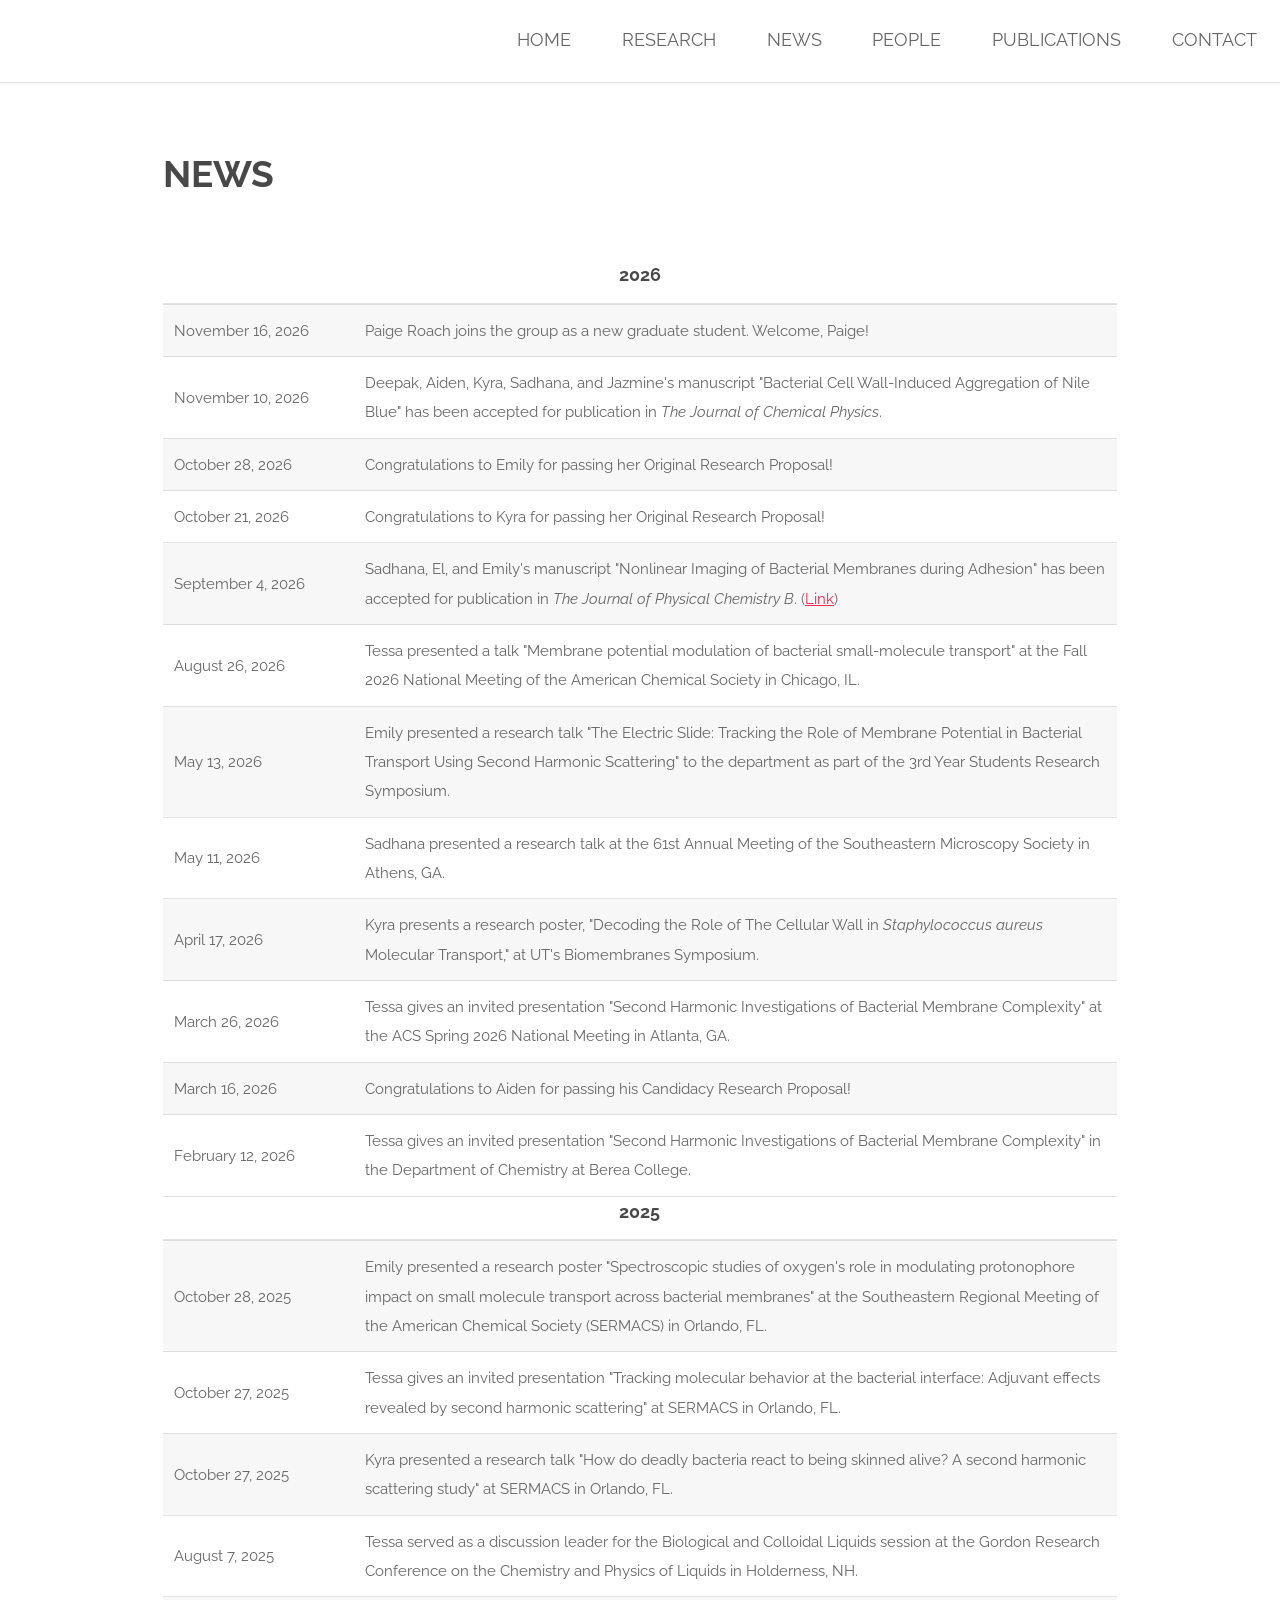
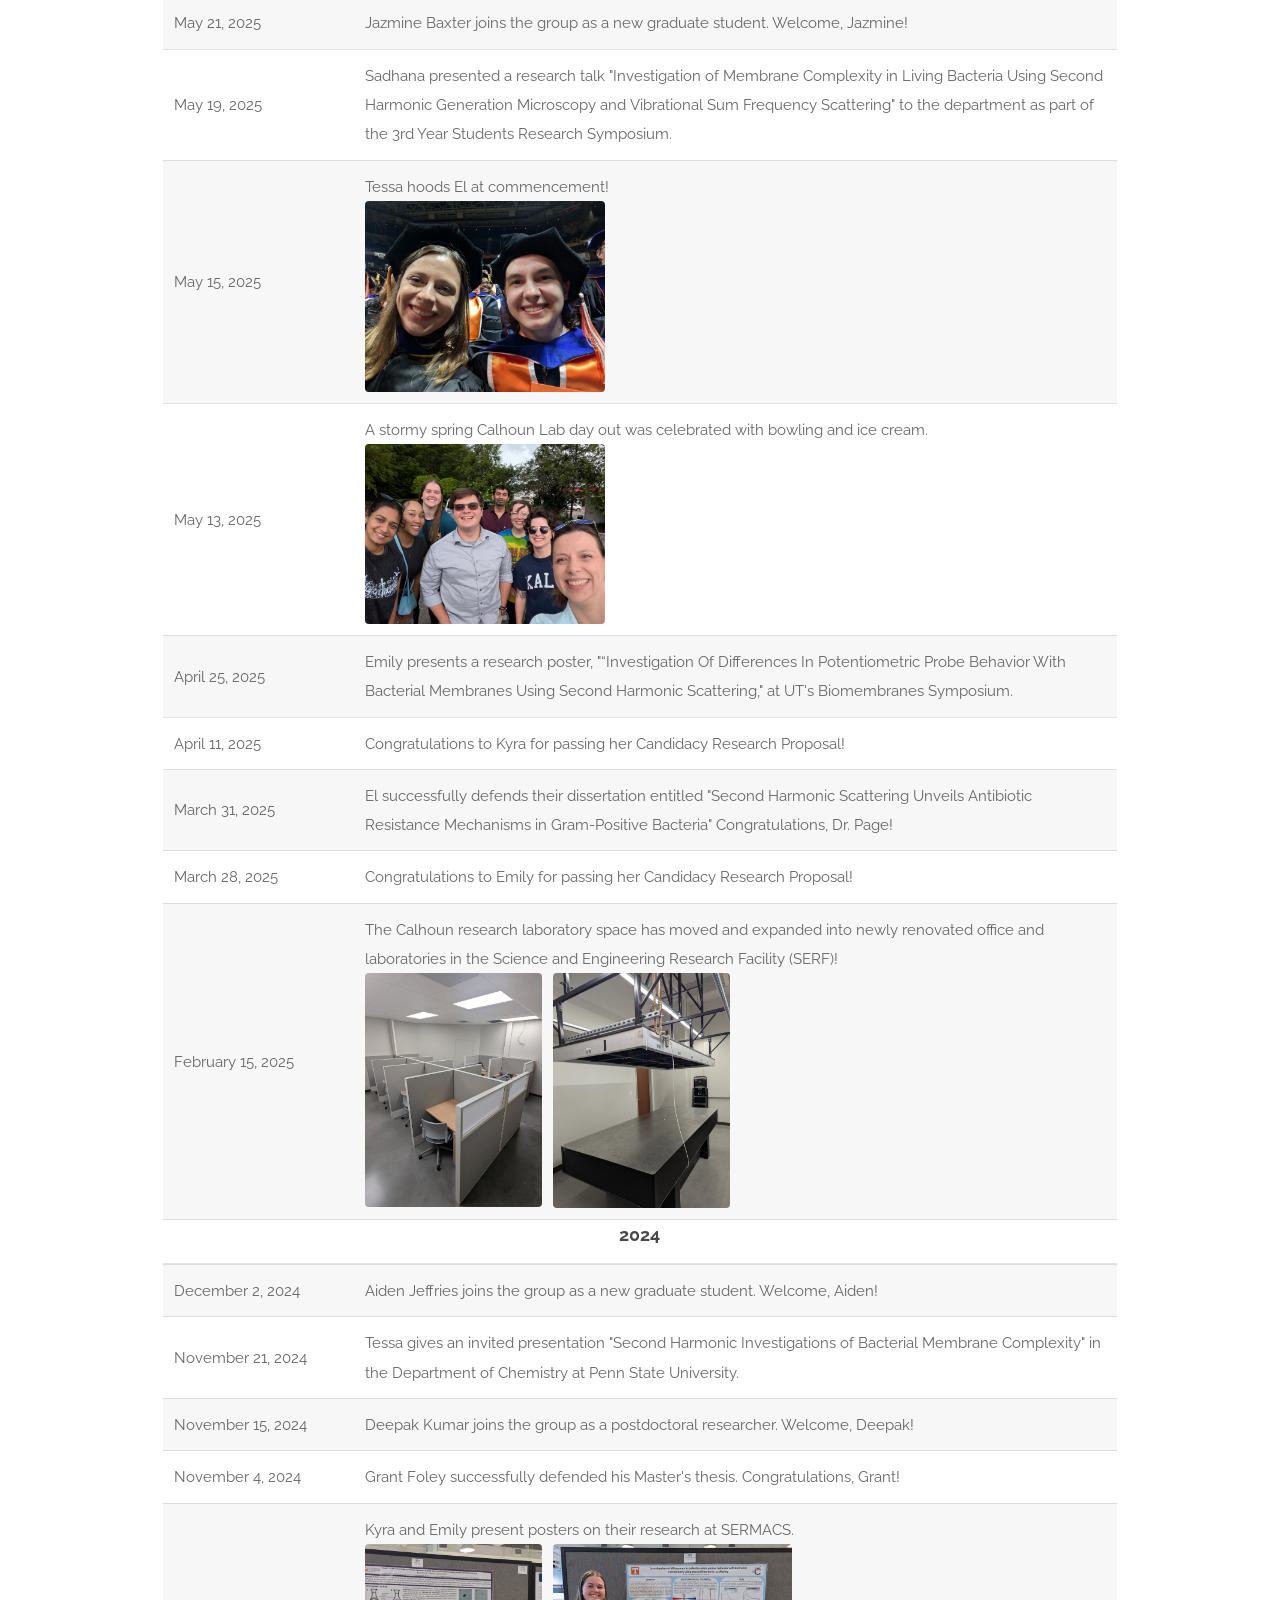
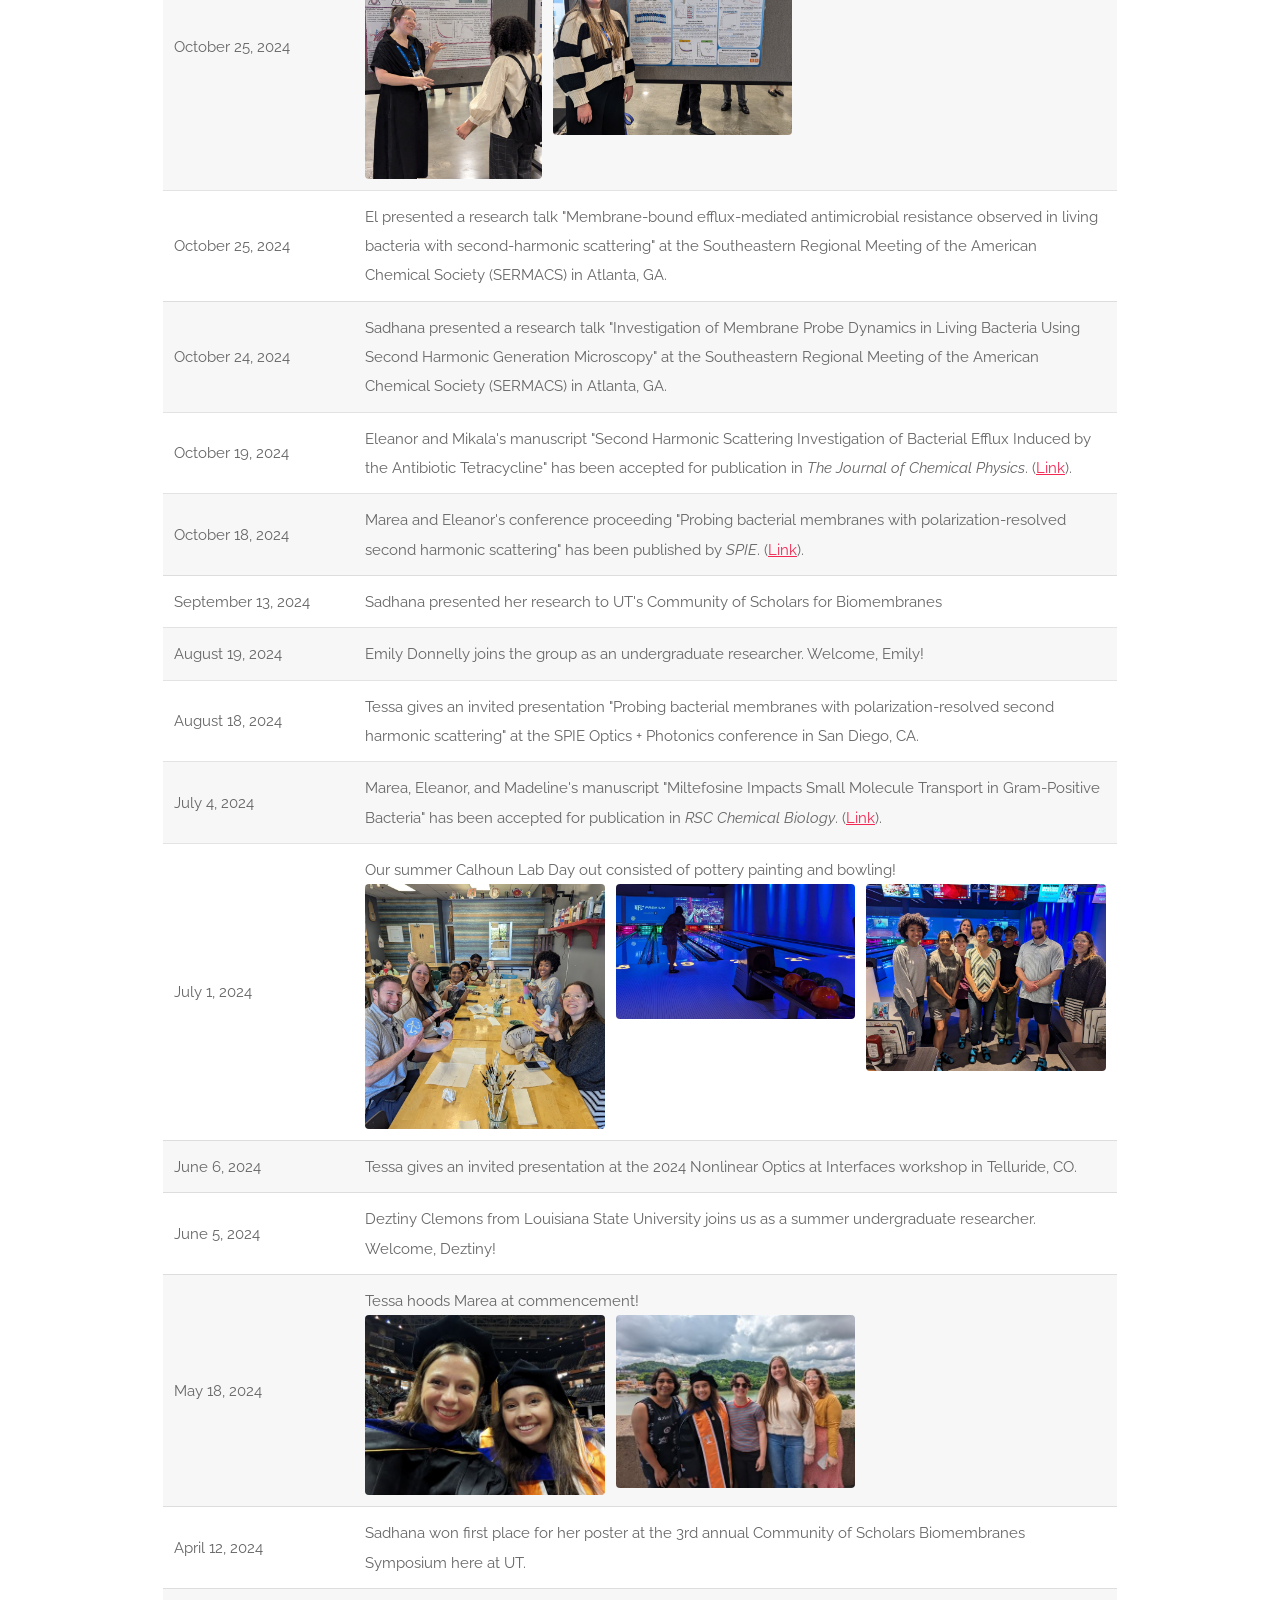
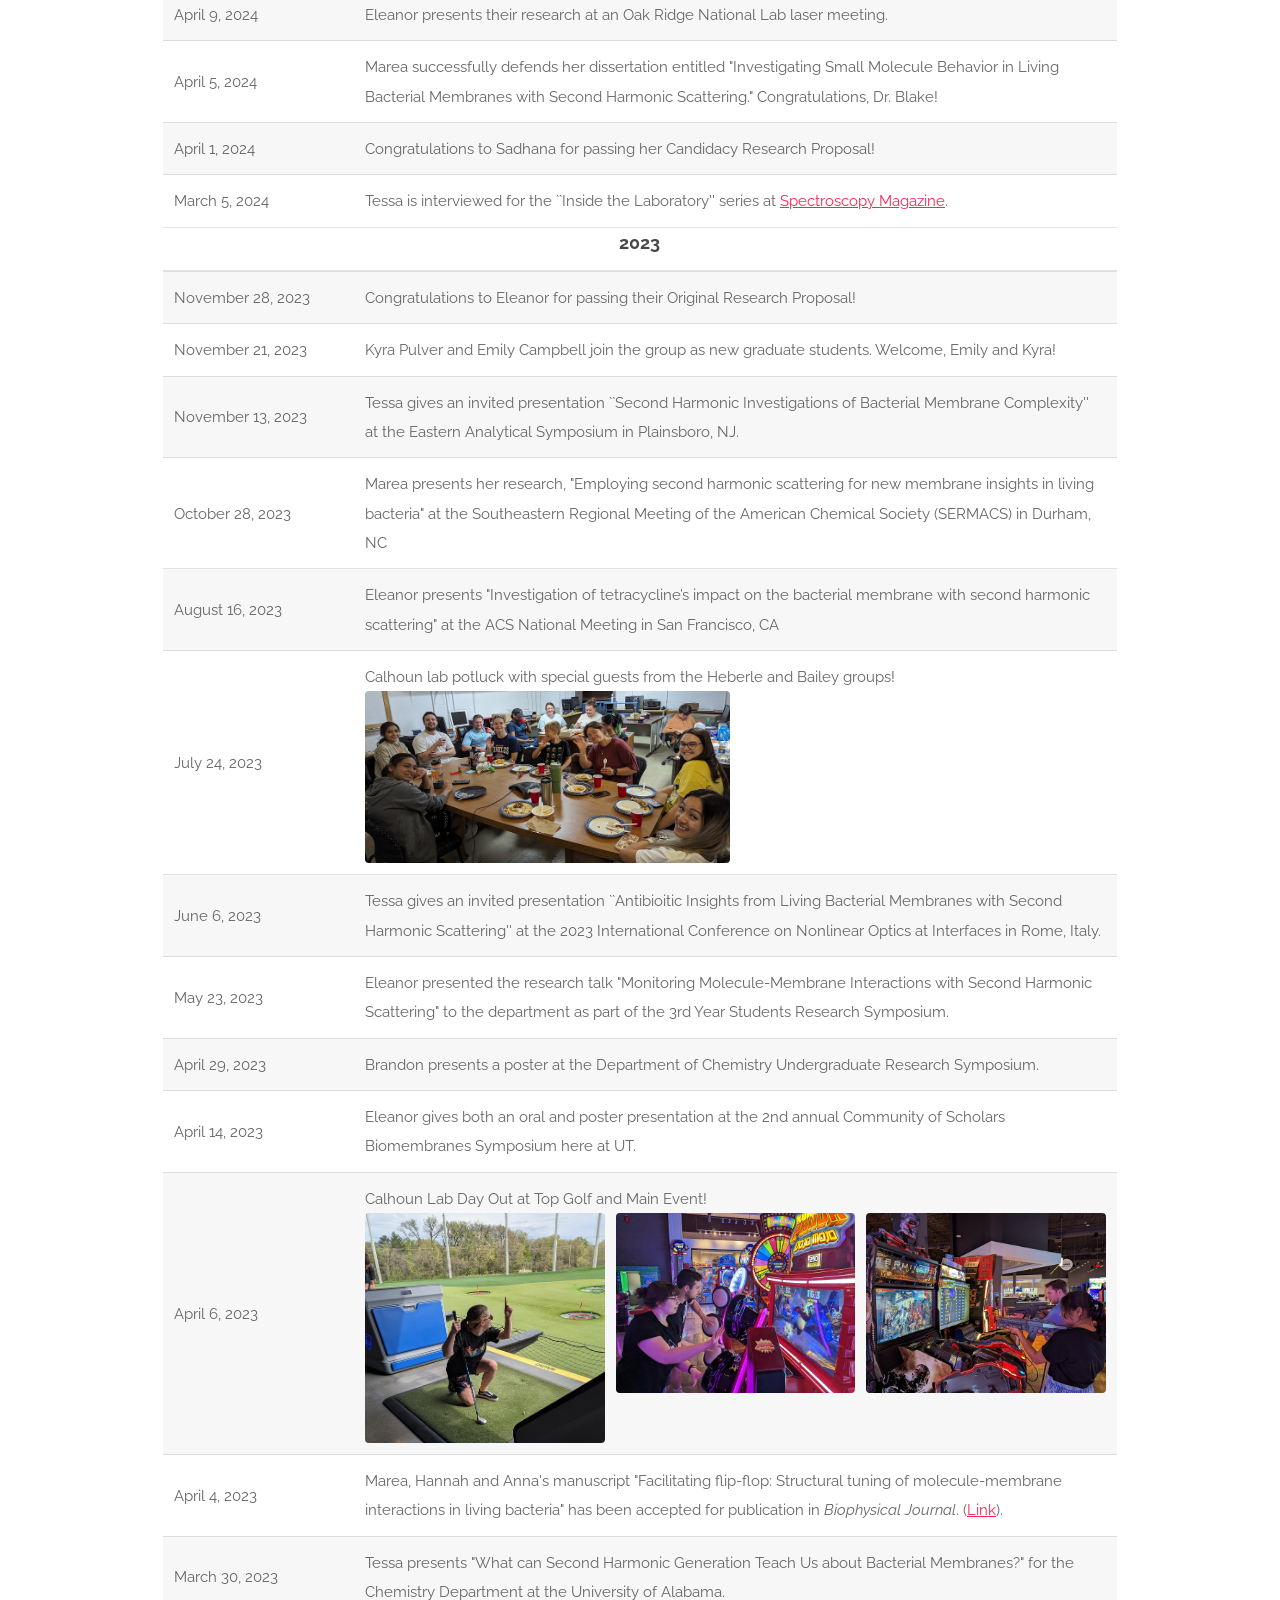
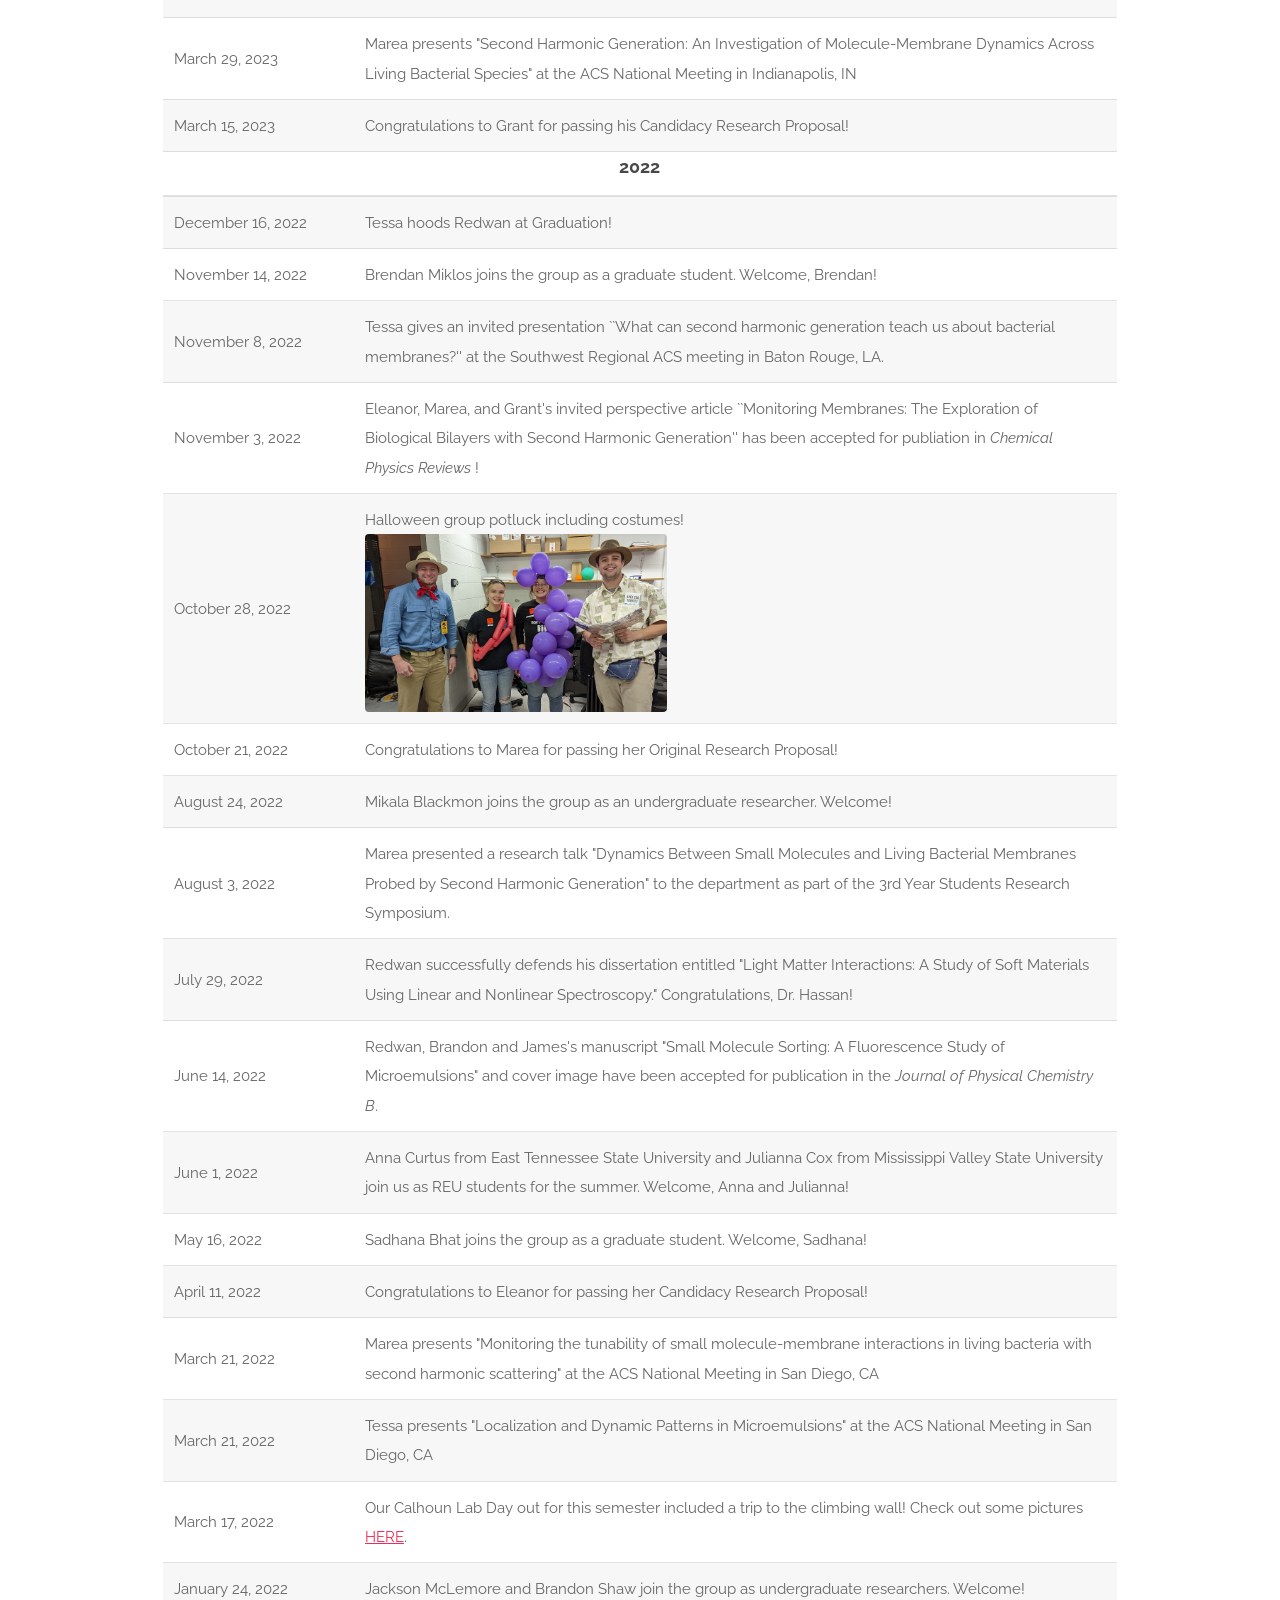
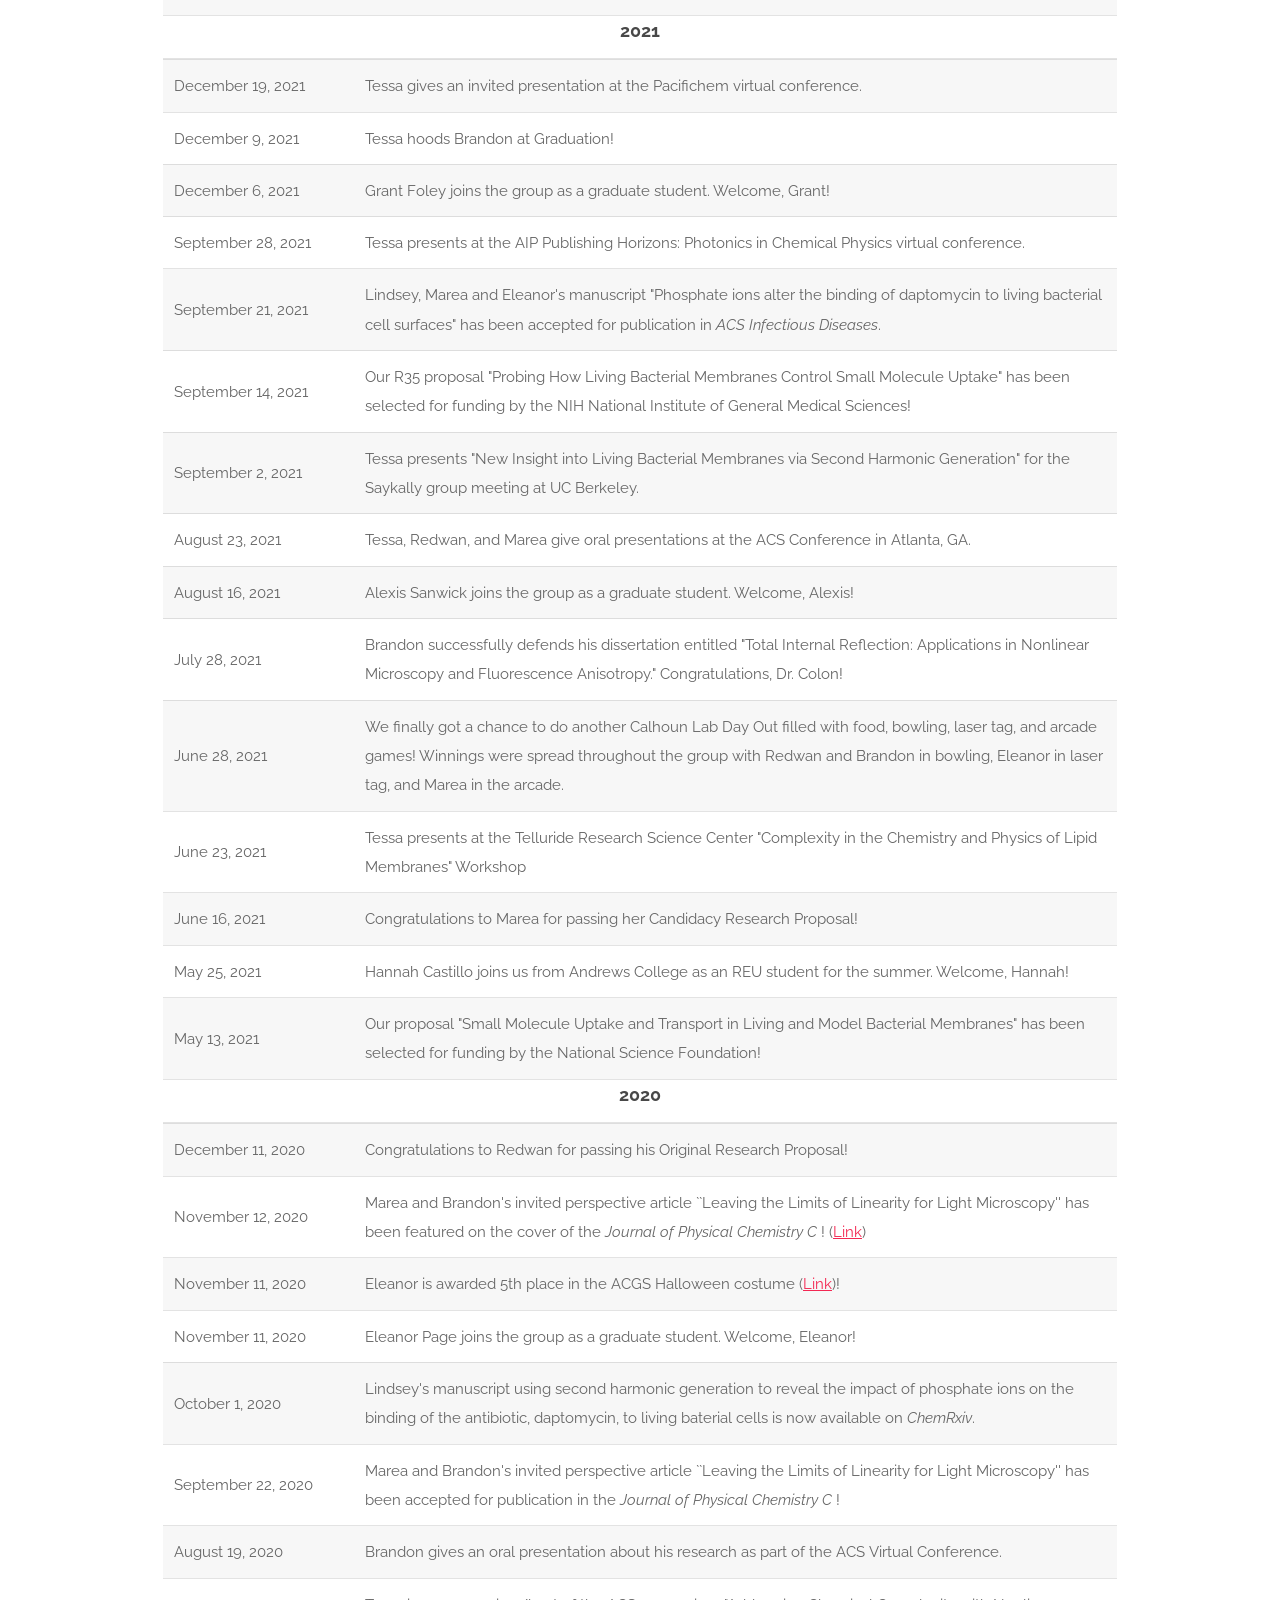
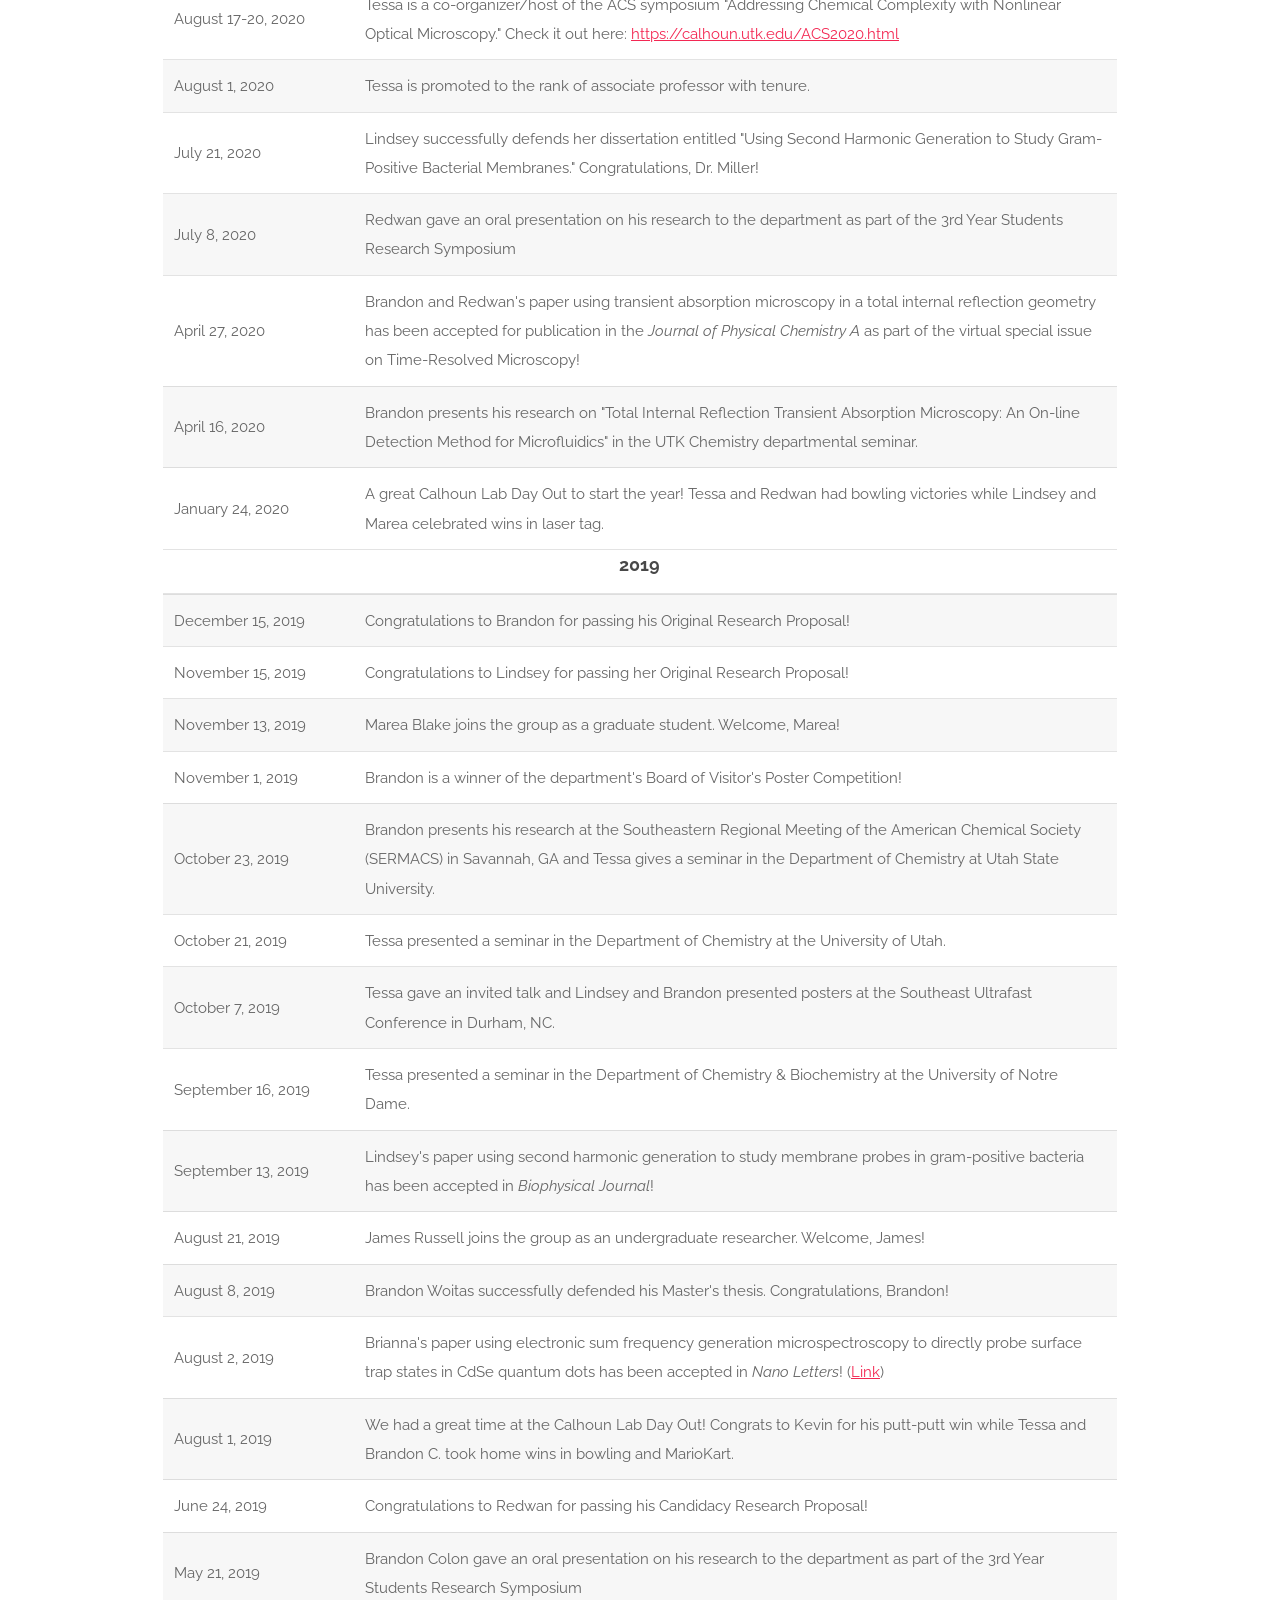
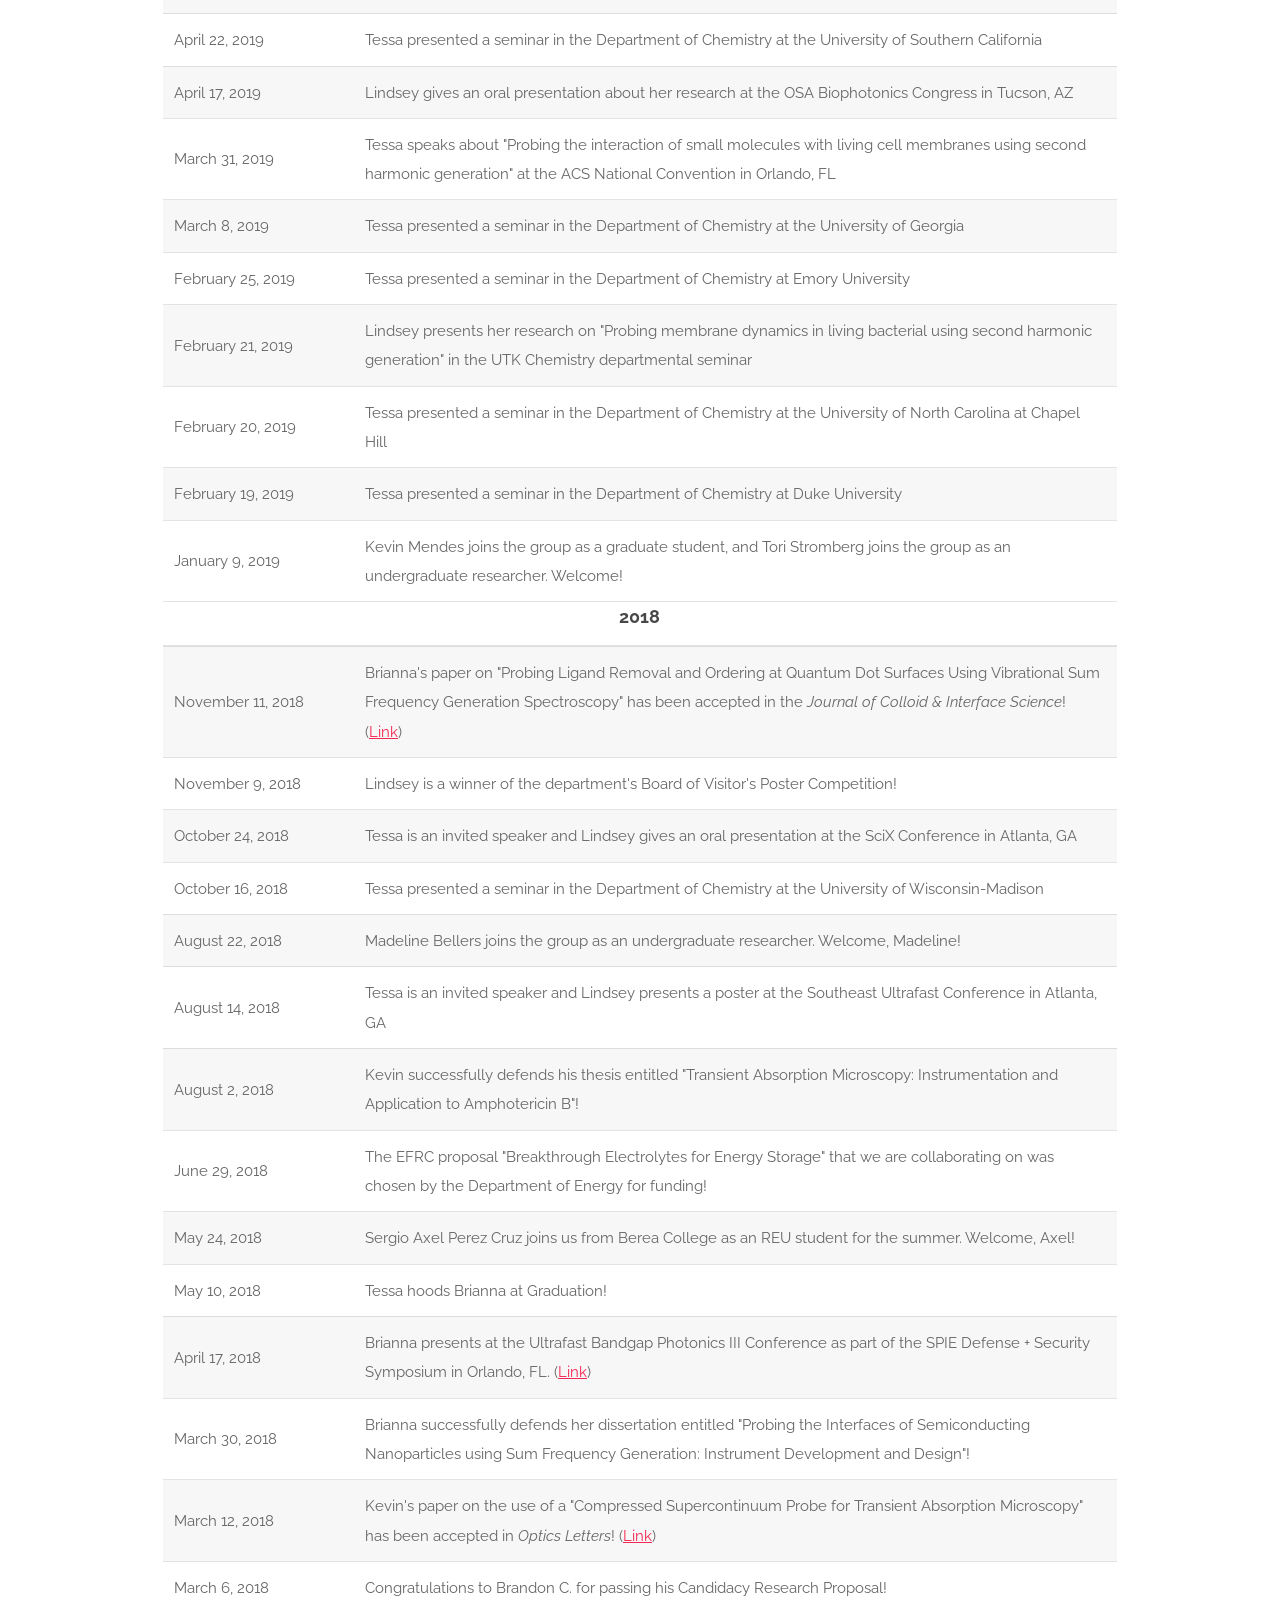
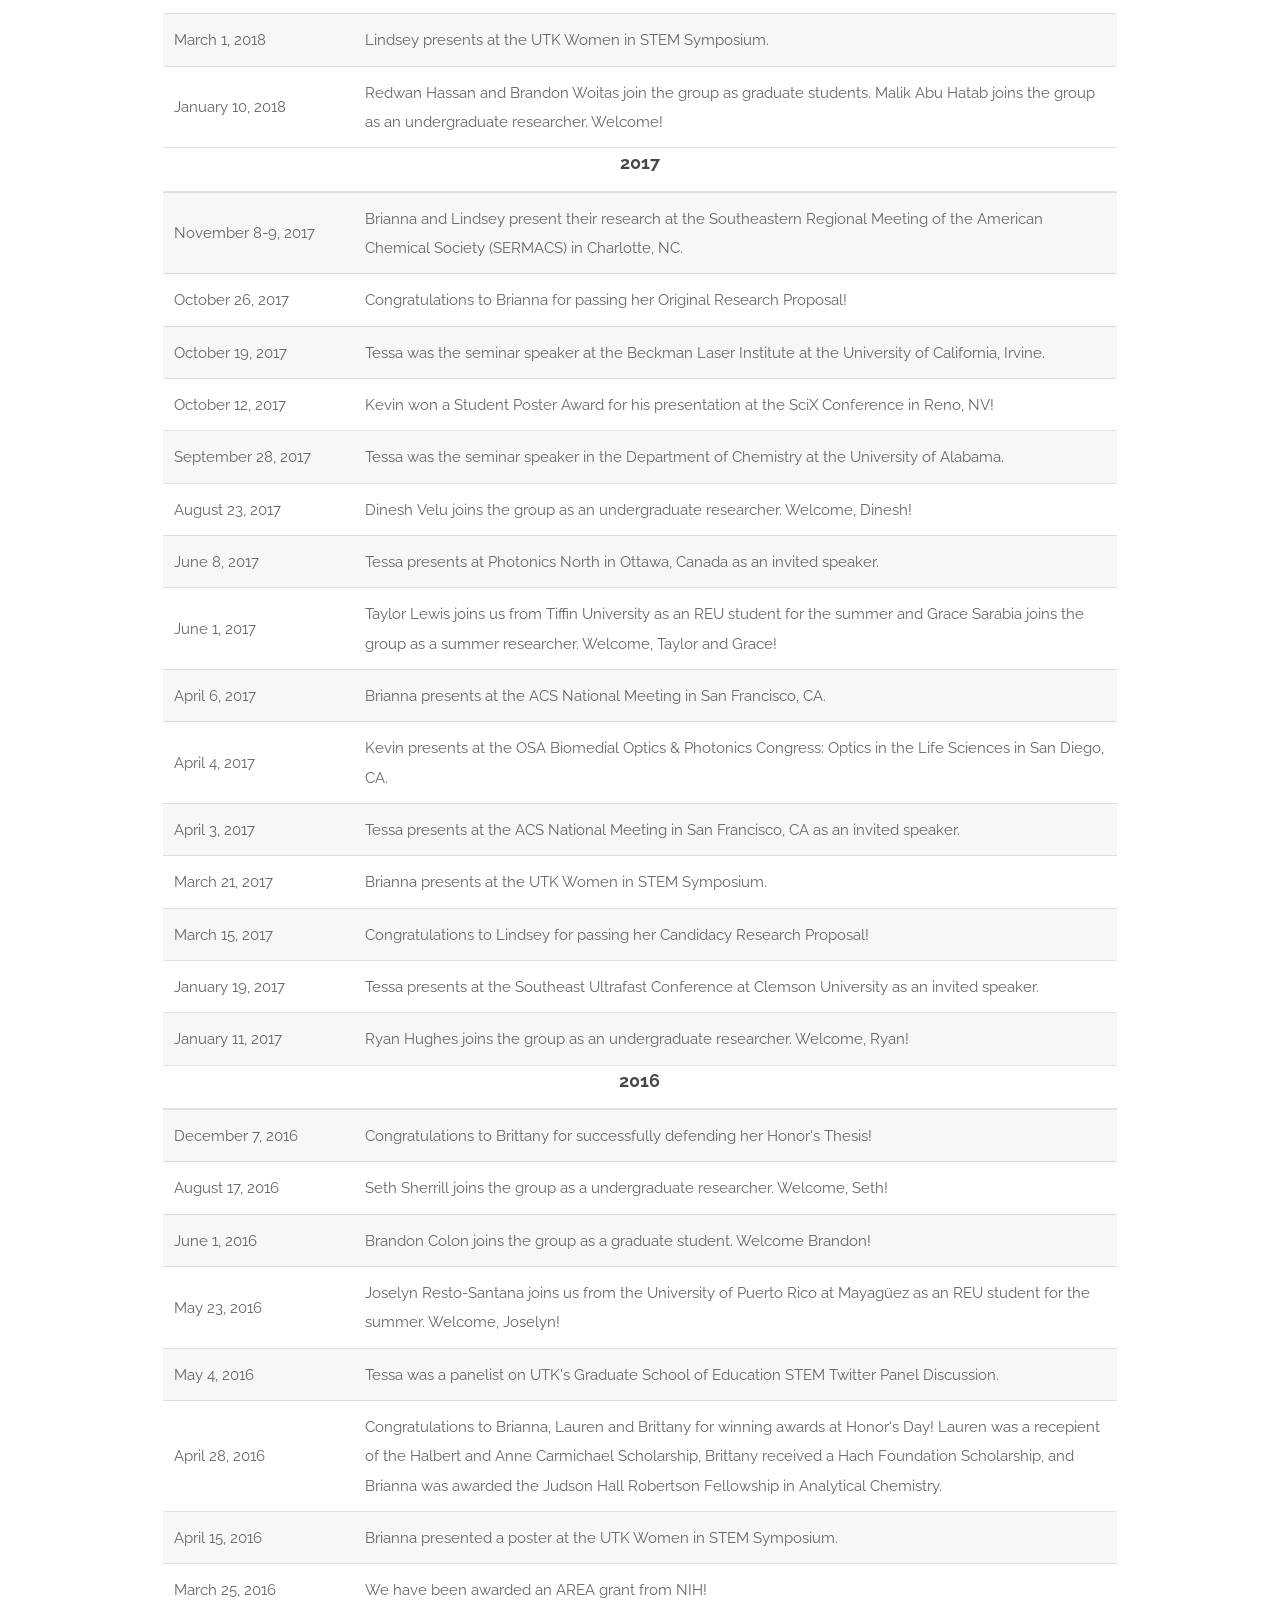
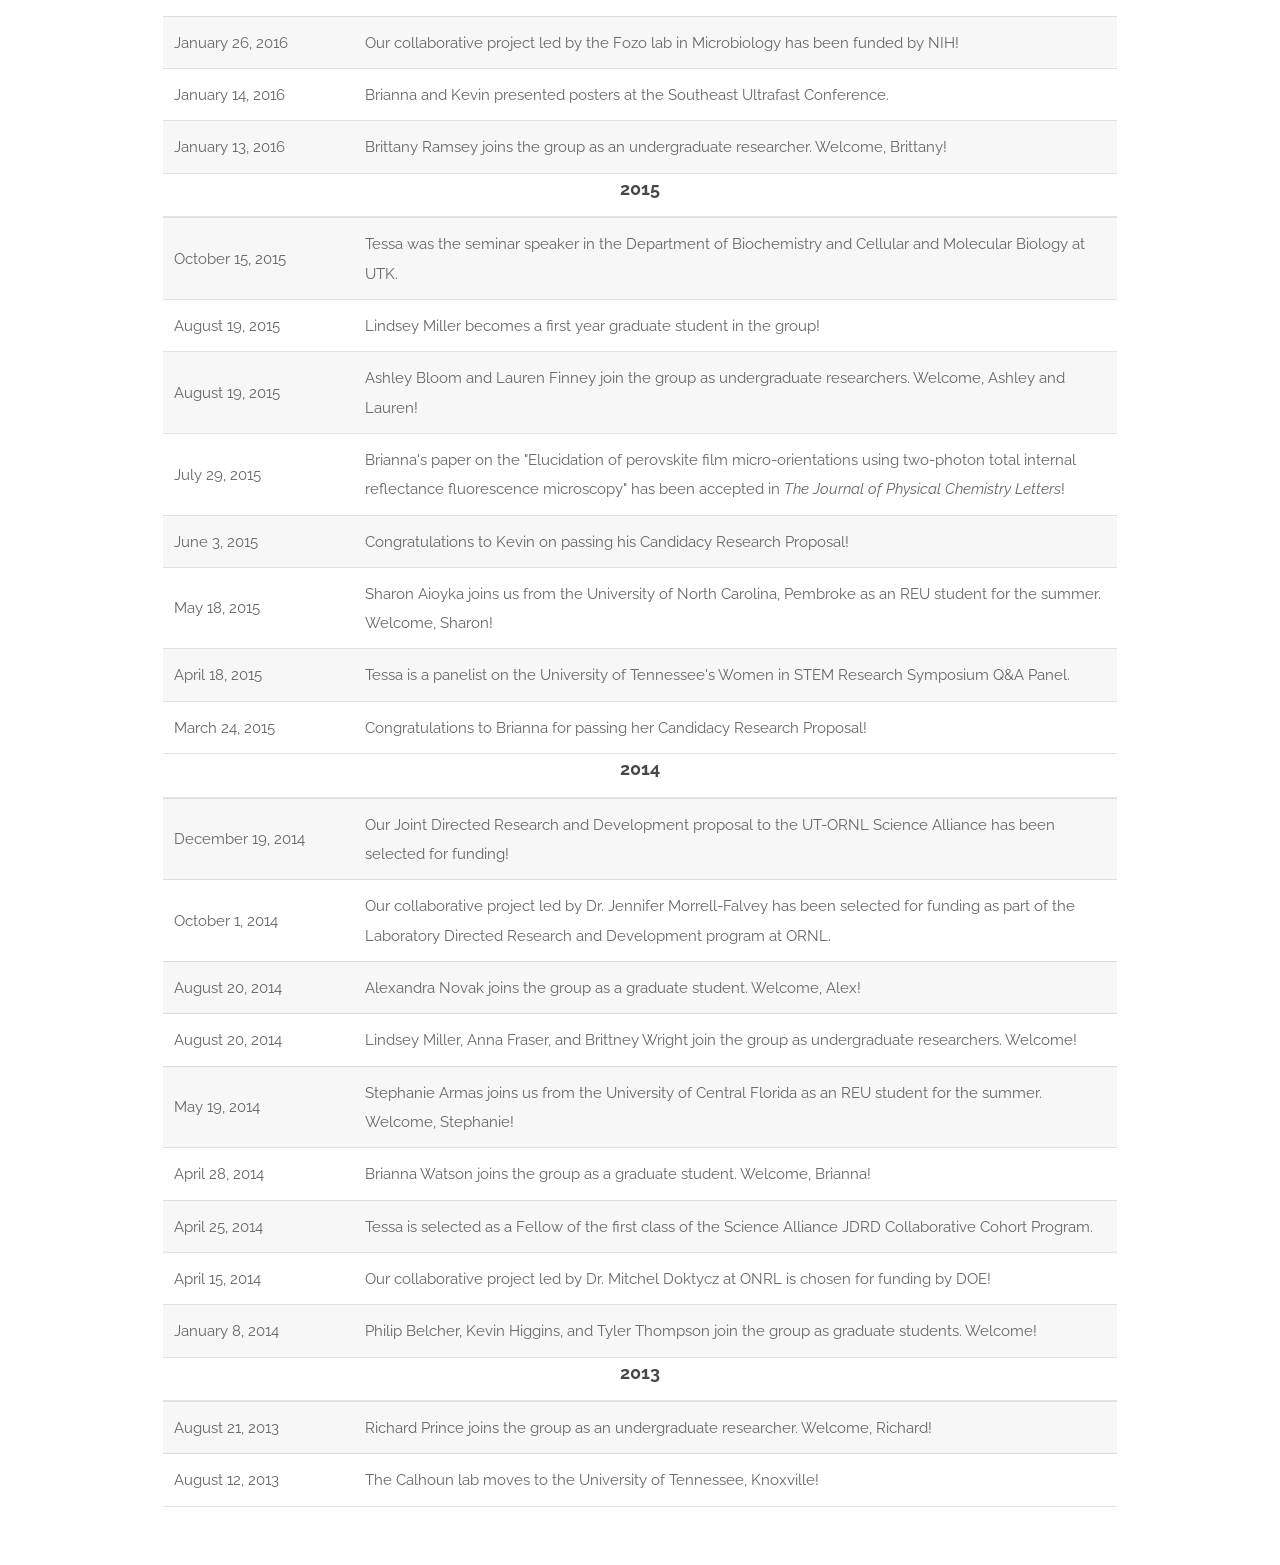
==== news.html @ 57bf7486 "Add accepted J. Chem. Phys. Nile Blue paper to publications and news DOI not yet available; title is" ====
<!DOCTYPE HTML>
<!--
	Spatial by TEMPLATED
	templated.co @templatedco
	Released for free under the Creative Commons Attribution 3.0 license (templated.co/license)
-->
<html>
<head>
<title>Calhoun Lab - News</title>
<meta charset="utf-8" />
<meta name="viewport" content="width=device-width, initial-scale=1" />
<link rel="stylesheet" href="assets/css/main.css" />
<link rel="shortcut icon" href="images/favicon.ico" />
</head>
<body>

<!-- Header -->
<header id="header">
  <nav id="nav">
    <ul>
      <li><a href="index.html">Home</a></li>
		<li><a href="research.html">Research</a></li>
      <li><a href="news.html">News</a></li>
      <li><a href="people.html">People</a></li>
      <li><a href="pubs.html">Publications</a></li>
      <li><a href="contact.html">Contact</a></li>
    </ul>
  </nav>
</header>
<a href="#menu" class="navPanelToggle"><span class="fa fa-bars"></span></a> 

<!-- Main -->
<section id="main" class="wrapper">
<div class="container">
					<header class="major special">
						<h2>News</h2>
					</header>
<!-- Table -->
<section>
<div class="table-wrapper">
  <table>
	  <colgroup>
	  <col class="date">
		<col>
	  </colgroup>
	<thead>
      <tr>
        <th colspan="2"><strong>2026</strong></th>
      </tr>
    </thead>
	  <tbody>

		  <tr>
			<td>November 16, 2026</td>
			<td>Paige Roach joins the group as a new graduate student. Welcome, Paige!
			</td>
		</tr>

		  <tr>
			<td>November 10, 2026</td>
			<td>Deepak, Aiden, Kyra, Sadhana, and Jazmine's manuscript "Bacterial Cell Wall-Induced Aggregation of Nile Blue" has been accepted for publication in <i>The Journal of Chemical Physics</i>.</td>
		</tr>

		  <tr>
			<td>October 28, 2026</td>
			<td>Congratulations to Emily for passing her Original Research Proposal!</td>
		</tr>

		  <tr>
			<td>October 21, 2026</td>
			<td>Congratulations to Kyra for passing her Original Research Proposal!</td>
		</tr>

		  <tr>
			<td>September 4, 2026</td>
			<td>Sadhana, El, and Emily's manuscript "Nonlinear Imaging of Bacterial Membranes during Adhesion" has been accepted for publication in <i>The Journal of Physical Chemistry B</i>. (<a href="https://doi.org/10.1021/acs.jpcb.6c03374" target="_blank">Link</a>)</td>
		</tr>

		  <tr>
			<td>August 26, 2026</td>
			<td>Tessa presented a talk "Membrane potential modulation of bacterial small-molecule transport" at the Fall 2026 National Meeting of the American Chemical Society in Chicago, IL.</td>
		</tr>

		  <tr>
			<td>May 13, 2026</td>
			<td>Emily presented a research talk "The Electric Slide: Tracking the Role of Membrane Potential in Bacterial Transport Using Second Harmonic Scattering" to the department as part of the 3rd Year Students Research Symposium.</td>
		</tr>

		  <tr>
			<td>May 11, 2026</td>
			<td>Sadhana presented a research talk at the 61st Annual Meeting of the Southeastern Microscopy Society in Athens, GA.</td>
		</tr>

		  <tr>
			<td>April 17, 2026</td>
			<td>Kyra presents a research poster, "Decoding the Role of The Cellular Wall in <i>Staphylococcus aureus</i> Molecular Transport," at UT's Biomembranes Symposium.</td>
		</tr>

		  <tr>
			<td>March 26, 2026</td>
			<td>Tessa gives an invited presentation "Second Harmonic Investigations of Bacterial Membrane Complexity" at the ACS Spring 2026 National Meeting in Atlanta, GA.</td>
		</tr>

		  <tr>
			<td>March 16, 2026</td>
			<td>Congratulations to Aiden for passing his Candidacy Research Proposal!</td>
		</tr>

		  <tr>
			<td>February 12, 2026</td>
			<td>Tessa gives an invited presentation "Second Harmonic Investigations of Bacterial Membrane Complexity" in the Department of Chemistry at Berea College.</td>
		</tr>

		  </tbody>
	<thead>
      <tr>
        <th colspan="2"><strong>2025</strong></th>
      </tr>
    </thead>
	  <tbody>

		  <tr>
			<td>October 28, 2025</td>
			<td>Emily presented a research poster "Spectroscopic studies of oxygen's role in modulating protonophore impact on small molecule transport across bacterial membranes" at the Southeastern Regional Meeting of the American Chemical Society (SERMACS) in Orlando, FL.</td>
		</tr>

		  <tr>
			<td>October 27, 2025</td>
			<td>Tessa gives an invited presentation "Tracking molecular behavior at the bacterial interface: Adjuvant effects revealed by second harmonic scattering" at SERMACS in Orlando, FL.</td>
		</tr>

		  <tr>
			<td>October 27, 2025</td>
			<td>Kyra presented a research talk "How do deadly bacteria react to being skinned alive? A second harmonic scattering study" at SERMACS in Orlando, FL.</td>
		</tr>

		  <tr>
			<td>August 7, 2025</td>
			<td>Tessa served as a discussion leader for the Biological and Colloidal Liquids session at the Gordon Research Conference on the Chemistry and Physics of Liquids in Holderness, NH.</td>
		</tr>

		  <tr>
			<td>May 21, 2025</td>
			<td>Jazmine Baxter joins the group as a new graduate student. Welcome, Jazmine!
			</td>
		</tr>
		  
		   <tr>
		<td>May 19, 2025</td>
		<td>Sadhana presented a research talk "Investigation of Membrane Complexity in Living Bacteria Using Second Harmonic Generation Microscopy and Vibrational Sum Frequency Scattering" to the department as part of the 3rd Year Students Research Symposium.
			</td>
		</tr>	
		  
		  <tr>
		<td>May 15, 2025</td>
		<td>Tessa hoods El at commencement!
			<div class="row 50% uniform">
			  <div class="4u$"><span class="image fit"><img src="images/El_Page_commencement2025.jpg" alt="" /></span></div>
				  </div>
			</td>
		</tr>
		  
		  <tr>
		<td>May 13, 2025</td>
		<td>A stormy spring Calhoun Lab day out was celebrated with bowling and ice cream.
			<div class="row 50% uniform">
			  <div class="4u$"><span class="image fit"><img src="images/lab_outing2025.jpg" alt="" /></span></div>
				  </div>
			</td>
		</tr>
		  
		  <tr>
		  <td>April 25, 2025</td>
		  <td>Emily presents a research poster, "“Investigation Of Differences In Potentiometric Probe Behavior With Bacterial Membranes Using Second Harmonic Scattering," at UT's Biomembranes Symposium.
			  </td></tr>
		  
		  <tr>
		<td>April 11, 2025</td>
			<td>Congratulations to Kyra for passing her Candidacy Research Proposal!</td>
		</tr>
		 
		  
		  <tr>
		<td>March 31, 2025</td>
		<td>El successfully defends their dissertation entitled "Second Harmonic Scattering Unveils Antibiotic Resistance Mechanisms in Gram-Positive Bacteria" Congratulations, Dr. Page!
			</td>
		</tr>
		  
		  <tr>
		<td>March 28, 2025</td>
			<td>Congratulations to Emily for passing her Candidacy Research Proposal!</td>
		</tr>
		  
		  <tr>
		<td>February 15, 2025</td>
			<td>The Calhoun research laboratory space has moved and expanded into newly renovated office and laboratories in the Science and Engineering Research Facility (SERF)!
			  <div class="row 50% uniform">
			  		<div class="3u u"><span class="image fit"><img src="images/SERF439B_office.jpg" alt="" /></span></div>
				 	<div class="3u$"> <span class="image fit"><img src="images/SERF438A_griffin.jpg" alt="" /></span></div>
				  </div>
				</td>
		</tr>
		  
		  </tbody>
	  <thead>
      <tr>
        <th colspan="2"><strong>2024</strong></th>
      </tr>
    </thead>
    <tbody>
		
		<tr>
			<td>December 2, 2024</td>
			<td>Aiden Jeffries joins the group as a new graduate student. Welcome, Aiden!
			</td>
		</tr>
		
		<tr>
			<td>November 21, 2024</td>
			<td>Tessa gives an invited presentation "Second Harmonic Investigations of Bacterial Membrane Complexity" in the Department of Chemistry at Penn State University.
			</td>
		</tr>
		
		<tr>
		<td>November 15, 2024</td>
			<td>Deepak Kumar joins the group as a postdoctoral researcher. Welcome, Deepak!</td>
		</tr>
		
		<tr>
		<td>November 4, 2024</td>
			<td>Grant Foley successfully defended his Master's thesis. Congratulations, Grant!</td>
		</tr>
		
		<tr>
		<td>October 25, 2024</td>
			<td>Kyra and Emily present posters on their research at SERMACS.
			  <div class="row 50% uniform">
			  		<div class="3u"><span class="image fit"><img src="images/Kyra_SERMACS_2024.jpg" alt="" /></span></div>
				 	<div class="4u$"> <span class="image fit"><img src="images/Emily_SERMACS_2024.jpg" alt="" /></span></div>
				  </div>
				</td>
		</tr>
		
		<tr>
		<td>October 25, 2024</td>
		<td>El presented a research talk "Membrane-bound efflux-mediated antimicrobial resistance observed in living bacteria with second-harmonic scattering" at the Southeastern Regional Meeting of the American Chemical Society (SERMACS) in Atlanta, GA.
			</td>
		</tr>
		
		<tr>
		<td>October 24, 2024</td>
		<td>Sadhana presented a research talk "Investigation of Membrane Probe Dynamics in Living Bacteria Using Second Harmonic Generation Microscopy" at the Southeastern Regional Meeting of the American Chemical Society (SERMACS) in Atlanta, GA.
			</td>
		</tr>
		
		<tr>
        <td> October 19, 2024</td>
        <td> Eleanor and Mikala's manuscript "Second Harmonic Scattering Investigation of Bacterial Efflux Induced by the Antibiotic Tetracycline" has been accepted for publication in <i>The Journal of Chemical Physics</i>. (<a href="https://doi.org/10.1063/5.0231391" target="_blank">Link</a>).</td>
      </tr>
		
		<tr>
        <td> October 18, 2024</td>
        <td> Marea and Eleanor's conference proceeding "Probing bacterial membranes with polarization-resolved second harmonic scattering" has been published by <i>SPIE</i>. (<a href="http://dx.doi.org/10.1117/12.3028197" target="_blank">Link</a>).</td>
      </tr>
		
		<tr>
		<td>September 13, 2024</td>
			<td>Sadhana presented her research to UT's Community of Scholars for Biomembranes</td>
		</tr>
		
		<tr>
		<td>August 19, 2024</td>
			<td>Emily Donnelly joins the group as an undergraduate researcher. Welcome, Emily!</td>
		</tr>
		
		<tr>
			<td>August 18, 2024</td>
			<td>Tessa gives an invited presentation "Probing bacterial membranes with polarization-resolved second harmonic scattering" at the SPIE Optics + Photonics conference in San Diego, CA.
			</td>
		</tr>
		  
		  <tr>
        <td> July 4, 2024</td>
        <td> Marea, Eleanor, and Madeline's manuscript "Miltefosine Impacts Small Molecule Transport in Gram-Positive Bacteria" has been accepted for publication in <i>RSC Chemical Biology</i>. (<a href="https://pubs.rsc.org/en/content/articlelanding/2024/cb/d4cb00106k" target="_blank">Link</a>).</td>
      </tr>
		  
		  <tr>
		<td>July 1, 2024</td>
		<td>Our summer Calhoun Lab Day out consisted of pottery painting and bowling!
			<div class="row 50% uniform">
			  		<div class="4u"><span class="image fit"><img src="images/pottery_2024.jpg" alt="" /></span></div>
				 	<div class="4u"> <span class="image fit"><img src="images/bowling_2024.jpg" alt="" /></span></div>
				 	<div class="4u$"> <span class="image fit"><img src="images/bowling_group_2024.jpg" alt="" /></span></div>
				  </div>
			</td>
		</tr>
		  
		<tr>
			<td>June 6, 2024</td>
			<td>Tessa gives an invited presentation at the 2024 Nonlinear Optics at Interfaces workshop in Telluride, CO.
			</td>
		</tr>	
		  
		  <tr>
		  <td>June 5, 2024</td>
			  <td>Deztiny Clemons from Louisiana State University joins us as a summer undergraduate researcher. Welcome, Deztiny!</td>
		  </tr>
		  
		  
		  <tr>
		<td>May 18, 2024</td>
		<td>Tessa hoods Marea at commencement!
			<div class="row 50% uniform">
			  		<div class="4u"><span class="image fit"><img src="images/MBlake_commencement2024.jpg" alt="" /></span></div>
				 	<div class="4u$"> <span class="image fit"><img src="images/MBlake_commencement2024_group.jpg
						" alt="" /></span></div>
				  </div>
			</td>
		</tr>
		  
		  
		  <tr>
		<td>April 12, 2024</td>
		<td>Sadhana won first place for her poster at the 3rd annual Community of Scholars Biomembranes Symposium here at UT.
			</td>
		</tr>
		  
		  <tr>
		<td>April 9, 2024</td>
			<td>Eleanor presents their research at an Oak Ridge National Lab laser meeting.</td>
		</tr>
		  
		  <tr>
		<td>April 5, 2024</td>
		<td>Marea successfully defends her dissertation entitled "Investigating Small Molecule Behavior in Living Bacterial Membranes with Second Harmonic Scattering." Congratulations, Dr. Blake!
			</td>
		</tr>
		  
		  	  
		  <tr>
		<td>April 1, 2024</td>
			<td>Congratulations to Sadhana for passing her Candidacy Research Proposal!</td>
		</tr>
		  
		  
		  <tr>
		<td>March 5, 2024</td>
			<td>Tessa is interviewed for the ``Inside the Laboratory'' series at <a href="https://www.spectroscopyonline.com/view/inside-the-laboratory-the-calhoun-laboratory-at-the-university-of-tennessee" target="_blank"> Spectroscopy Magazine</a>.</td>
		</tr>
		  </tbody>
	  <thead>
      <tr>
        <th colspan="2"><strong>2023</strong></th>
      </tr>
    </thead>
    <tbody>
		  
		  <tr>
		<td>November 28, 2023</td>
			<td>Congratulations to Eleanor for passing their Original Research Proposal!</td>
		</tr>
		  
		  <tr>
			<td>November 21, 2023</td>
			<td>Kyra Pulver and Emily Campbell join the group as new graduate students. Welcome, Emily and Kyra!
			</td>
		</tr>
		  
		  <tr>
			<td>November 13, 2023</td>
			<td>Tessa gives an invited presentation ``Second Harmonic Investigations of Bacterial Membrane Complexity'' at the Eastern Analytical Symposium in Plainsboro, NJ.
			</td>
		</tr>
		  	  	 
		  
		  <tr>
		  <td>October 28, 2023</td>
		  <td>Marea presents her research, "Employing second harmonic scattering for new membrane insights in living bacteria" at the Southeastern Regional Meeting of the American Chemical Society (SERMACS) in Durham, NC</td>
		  </tr>
		  
		  <tr>
			 <td>August 16, 2023</td>
			<td>Eleanor presents "Investigation of tetracycline’s impact on the bacterial membrane with second harmonic scattering" at the ACS National Meeting in San Francisco, CA</td>
		</tr>
		  
		  <tr>
		  <td>July 24, 2023</td>
			  <td>
				  Calhoun lab potluck with special guests from the Heberle and Bailey groups!
				  <div class="row 50% uniform">
			  <div class="6u$"><span class="image fit"><img src="images/potluck2_july2023.jpg" alt="" /></span></div>
				  </div>
			  </td>
		</tr>
		 <tr>
			<td>June 6, 2023</td>
			<td>Tessa gives an invited presentation ``Antibioitic Insights from Living Bacterial Membranes with Second Harmonic Scattering'' at the 2023 International Conference on Nonlinear Optics at Interfaces in Rome, Italy.
			</td>
		</tr>	
		  
		  <tr>
		<td>May 23, 2023</td>
		<td>Eleanor presented the research talk "Monitoring Molecule-Membrane Interactions with Second Harmonic Scattering" to the department as part of the 3rd Year Students Research Symposium.
			</td>
		</tr>
		  
		 <tr>
		  <td>April 29, 2023</td>
			 <td>Brandon presents a poster at the Department of Chemistry Undergraduate Research Symposium.</td>
		  </tr>
		  
		  <tr>
		<td>April 14, 2023</td>
		<td>Eleanor gives both an oral and poster presentation at the 2nd annual Community of Scholars Biomembranes Symposium here at UT.
			</td>
		</tr>
		  
		  <tr>
		  <td>April 6, 2023</td>
			  <td>
				  Calhoun Lab Day Out at Top Golf and Main Event! 
				  <div class="row 50% uniform">
			  		<div class="4u"><span class="image fit"><img src="images/Lab_golf_2023.jpg" alt="" /></span></div>
				 	<div class="4u"> <span class="image fit"><img src="images/Lab_games2_2023.jpg" alt="" /></span></div>
				 	<div class="4u$"> <span class="image fit"><img src="images/Lab_games_2023.jpg" alt="" /></span></div>
				  </div>
			  </td>
		  </tr>
		  
		  <tr>
        <td> April 4, 2023</td>
        <td> Marea, Hannah and Anna's manuscript "Facilitating flip-flop: Structural tuning of molecule-membrane interactions in living bacteria" has been accepted for publication in <i>Biophysical Journal</i>. (<a href="https://doi.org/10.1016/j.bpj.2023.04.003">Link</a>).</td> 
      </tr>
		  
		  <tr>
        <td> March 30, 2023</td>
        <td> Tessa presents "What can Second Harmonic Generation Teach Us about Bacterial Membranes?" for the Chemistry Department at the University of Alabama.</td>
      </tr>
		<tr>
			 <td>March 29, 2023</td>
			<td>Marea presents "Second Harmonic Generation: An Investigation of Molecule-Membrane 
Dynamics Across Living Bacterial Species" at the ACS National Meeting in Indianapolis, IN</td>
		</tr>
		  
		  <tr>
		<td>March 15, 2023</td>
			<td>Congratulations to Grant for passing his Candidacy Research Proposal!</td>
		</tr>
		  </tbody>
	  <thead>
      <tr>
        <th colspan="2"><strong>2022</strong></th>
      </tr>
    </thead>
    <tbody>		  
		<tr>
		<td>December 16, 2022</td>
			<td>Tessa hoods Redwan at Graduation!</td>
		</tr>
		  
		  <tr>
			<td>November 14, 2022</td>
			<td>Brendan Miklos joins the group as a graduate student. Welcome, Brendan!
			</td>
		</tr>	 
		  <tr>
			<td>November 8, 2022</td>
			<td>Tessa gives an invited presentation ``What can second harmonic generation teach us about bacterial membranes?'' at the Southwest Regional ACS meeting in Baton Rouge, LA.
			</td>
		</tr>	
		  <tr>
			<td>November 3, 2022</td>
			<td>Eleanor, Marea, and Grant's invited perspective article ``Monitoring Membranes: The Exploration of Biological Bilayers with Second Harmonic Generation'' has been accepted for publiation in <i>Chemical Physics Reviews</i> ! 
			</td>
		</tr>
		  <tr>
		  <td>October 28, 2022</td>
			  <td>
				  Halloween group potluck including costumes!
				  <div class="row 50% uniform">
			  <div class="5u$"><span class="image fit"><img src="images/Lab_halloween2023.jpg" alt="" /></span></div>
				  </div>
			  </td>
		</tr>
	  <tr>
		<td>October 21, 2022</td>
			<td>Congratulations to Marea for passing her Original Research Proposal!</td>
		</tr>
		  <tr>
		<td>August 24, 2022</td>
		<td>Mikala Blackmon joins the group as an undergraduate researcher. Welcome!
			</td>
		</tr>	
		  <tr>
		<td>August 3, 2022</td>
		<td>Marea presented a research talk "Dynamics Between Small Molecules and Living Bacterial Membranes Probed by Second Harmonic Generation" to the department as part of the 3rd Year Students Research Symposium.
			</td>
		</tr>	
		  <tr>
		<td>July 29, 2022</td>
		<td>Redwan successfully defends his dissertation entitled "Light Matter Interactions: A Study of Soft Materials Using Linear and Nonlinear Spectroscopy." Congratulations, Dr. Hassan!
			</td>
		</tr>	
		<tr>
        <td> June 14, 2022</td>
        <td> Redwan, Brandon and James's manuscript "Small Molecule Sorting: A Fluorescence Study of Microemulsions" and cover image have been accepted for publication in the <i>Journal of Physical Chemistry B</i>.</td>
      </tr>
		  <tr>
			 <td>June 1, 2022</td>
			<td>Anna Curtus from East Tennessee State University and Julianna Cox from Mississippi Valley State University join us as REU students for the summer. Welcome, Anna and Julianna!</td>
		</tr>
		  <tr>
			 <td>May 16, 2022</td>
			<td>Sadhana Bhat joins the group as a graduate student. Welcome, Sadhana!</td>
		</tr>
		  
		  <tr>
		<td>April 11, 2022</td>
			<td>Congratulations to Eleanor for passing her Candidacy Research Proposal!</td>
		</tr>
		  
		  <tr>
			 <td>March 21, 2022</td>
			<td>Marea presents "Monitoring the tunability of small molecule-membrane interactions in living bacteria with second harmonic scattering" at the ACS National Meeting in San Diego, CA</td>
		</tr>
		  <tr>
		<td>March 21, 2022</td>
			<td>Tessa presents "Localization and Dynamic Patterns in Microemulsions" at the ACS National Meeting in San Diego, CA</td>
		</tr>
		 <tr>
		<td>March 17, 2022</td>
			<td>Our Calhoun Lab Day out for this semester included a trip to the climbing wall! Check out some pictures <a href="climb2022.html">HERE</a>.</td>
		</tr>
		  <tr>
		<td>January 24, 2022</td>
			<td>Jackson McLemore and Brandon Shaw join the group as undergraduate researchers. Welcome!</td>
		</tr> 
	</tbody>
	  <thead>
      <tr>
        <th colspan="2"><strong>2021</strong></th>
      </tr>
    </thead>
    <tbody>
	  <tr>
		<td>December 19, 2021</td>
			<td>Tessa gives an invited presentation at the Pacifichem virtual conference.</td>
		</tr>
				<tr>
		<td>December 9, 2021</td>
			<td>Tessa hoods Brandon at Graduation!</td>
		</tr>
		<tr>
		<td>December 6, 2021</td>
			<td>Grant Foley joins the group as a graduate student. Welcome, Grant!</td>
		</tr>
		<tr>
        <td> September 28, 2021</td>
        <td> Tessa presents at the AIP Publishing Horizons: Photonics in Chemical Physics virtual conference.</td>
      </tr>
		<tr>
        <td> September 21, 2021</td>
        <td> Lindsey, Marea and Eleanor's manuscript "Phosphate ions alter the binding of daptomycin to living bacterial cell surfaces" has been accepted for publication in <i>ACS Infectious Diseases</i>.</td>
      </tr>
		<tr>
        <td> September 14, 2021</td>
        <td> Our R35 proposal "Probing How Living Bacterial Membranes Control Small Molecule Uptake" has been selected for funding by the NIH National Institute of General Medical Sciences!</td>
      </tr>
		<tr>
        <td> September 2, 2021</td>
        <td> Tessa presents "New Insight into Living Bacterial Membranes via Second Harmonic Generation" for the Saykally group meeting at UC Berkeley.</td>
      </tr>
		<tr>
		<td>August 23, 2021</td>
			<td>Tessa, Redwan, and Marea give oral presentations at the ACS Conference in Atlanta, GA.</td>
		</tr>
		<tr>
		<td>August 16, 2021</td>
			<td>Alexis Sanwick joins the group as a graduate student. Welcome, Alexis!</td>
		</tr>		
		<tr>
		<td>July 28, 2021</td>
		<td>Brandon successfully defends his dissertation entitled "Total Internal Reflection: Applications in Nonlinear Microscopy and Fluorescence Anisotropy." Congratulations, Dr. Colon!
			</td>
		</tr>		
		<tr>
        <td> June 28, 2021</td>
        <td> We finally got a chance to do another Calhoun Lab Day Out filled with food, bowling, laser tag, and arcade games! Winnings were spread throughout the group with Redwan and Brandon in bowling, Eleanor in laser tag, and Marea in the arcade.</td>
      </tr>
		<tr>
        <td> June 23, 2021</td>
        <td> Tessa presents at the Telluride Research Science Center "Complexity in the Chemistry and Physics of Lipid Membranes" Workshop</td>
      </tr>
		<tr>
        <td> June 16, 2021</td>
        <td> Congratulations to Marea for passing her Candidacy Research Proposal!</td>
      </tr>
	  <tr>
        <td> May 25, 2021</td>
        <td> Hannah Castillo joins us from Andrews College as an REU student for the summer. Welcome, Hannah!</td>
      </tr>
		<tr>
        <td> May 13, 2021</td>
        <td> Our proposal "Small Molecule Uptake and Transport in Living and Model Bacterial Membranes" has been selected for funding by the National Science Foundation!</td>
      </tr>
	  </tbody>
	  <thead>
      <tr>
        <th colspan="2"><strong>2020</strong></th>
      </tr>
    </thead>
    <tbody>
		<tr>
		<td>December 11, 2020</td>
			<td>Congratulations to Redwan for passing his Original Research Proposal!</td>
		</tr>
		<tr>
			<td>November 12, 2020</td>
			<td>Marea and Brandon's invited perspective article ``Leaving the Limits of Linearity for Light Microscopy'' has been featured on the cover of the <i>Journal of Physical Chemistry C</i> ! (<a href="https://pubs.acs.org/toc/jpccck/124/45">Link</a>)
			</td>
		</tr>
		<tr>
		<td>November 11, 2020</td>
			<td>Eleanor is awarded 5th place in the ACGS Halloween costume (<a href="https://chem.utk.edu/acgs-halloween-costume-contest/">Link</a>)!</td>
		</tr>
		<tr>
		<td>November 11, 2020</td>
			<td>Eleanor Page joins the group as a graduate student. Welcome, Eleanor!</td>
		</tr>
		<tr>
			<td>October 1, 2020</td>
			<td>Lindsey's manuscript using second harmonic generation to reveal the impact of phosphate ions on the binding of the antibiotic, daptomycin, to living baterial cells is now available on <i>ChemRxiv</i>.</td>
		</tr>		
		<tr>
			<td>September 22, 2020</td>
			<td>Marea and Brandon's invited perspective article ``Leaving the Limits of Linearity for Light Microscopy'' has been accepted for publication in the <i>Journal of Physical Chemistry C</i> !</td>
		</tr>
		<tr>
			<td>August 19, 2020</td>
			<td>Brandon gives an oral presentation about his research as part of the ACS Virtual Conference.</td>
		</tr>
		<tr>
		<td> August 17-20, 2020</td>
			<td> Tessa is a co-organizer/host of the ACS symposium "Addressing Chemical Complexity with Nonlinear Optical Microscopy." Check it out here: <a href="ACS2020.html">https://calhoun.utk.edu/ACS2020.html</a>
			</td>
		</tr>
		<tr>
		<td>August 1, 2020</td>
		<td>Tessa is promoted to the rank of associate professor with tenure.
			</td>
		</tr>
		<tr>
		<td>July 21, 2020</td>
		<td>Lindsey successfully defends her dissertation entitled "Using Second Harmonic Generation to Study Gram-Positive Bacterial Membranes." Congratulations, Dr. Miller!
			</td>
		</tr>
		<tr>
			<td> July 8, 2020 </td>
			<td>Redwan gave an oral presentation on his research to the department as part of the 3rd Year Students Research Symposium</td>
		</tr>
		<tr>
		<td>April 27, 2020</td>
			<td>Brandon and Redwan's paper using transient absorption microscopy in a total internal reflection geometry has been accepted for publication in the <i>Journal of Physical Chemistry A</i> as part of the virtual special issue on Time-Resolved Microscopy!  </td>
		</tr>
		<tr>
		<td>April 16, 2020</td>
			<td>Brandon presents his research on "Total Internal Reflection Transient Absorption Microscopy: An On-line Detection Method for Microfluidics" in the UTK Chemistry departmental seminar. </td>
		</tr>	
		<tr>
		<td>January 24, 2020</td>
			<td>A great Calhoun Lab Day Out to start the year! Tessa and Redwan had bowling victories while Lindsey and Marea celebrated wins in laser tag.</td>
		</tr>		
	</tbody>
    <thead>
      <tr>
        <th colspan="2"><strong>2019</strong></th>
      </tr>
    </thead>
    <tbody>
		<tr>
		<td>December 15, 2019</td>
			<td>Congratulations to Brandon for passing his Original Research Proposal!</td>
		</tr>
		
		<tr>
		<td>November 15, 2019</td>
			<td>Congratulations to Lindsey for passing her Original Research Proposal!</td>
		</tr>
			
		<tr>
		<td>November 13, 2019</td>
			<td>Marea Blake joins the group as a graduate student. Welcome, Marea!</td>
		</tr>

		<tr>
		<td>November 1, 2019</td>
			<td>Brandon is a winner of the department's Board of Visitor's Poster Competition!</td>
		</tr>
		<tr>
		<td>October 23, 2019</td>
			<td>Brandon presents his research at the Southeastern Regional Meeting of the American Chemical Society (SERMACS) in Savannah, GA and Tessa gives a seminar in the Department of Chemistry at Utah State University.</td>
		</tr>
		<tr>
		<td>October 21, 2019</td>
			<td>Tessa presented a seminar in the Department of Chemistry at the University of Utah.</td>
		</tr>
		<tr>
		<td>October 7, 2019</td>
			<td>Tessa gave an invited talk and Lindsey and Brandon presented posters at the Southeast Ultrafast Conference in Durham, NC.</td>
		</tr>
		
		<tr>
		<td>September 16, 2019</td>
			<td>Tessa presented a seminar in the Department of Chemistry &amp; Biochemistry at the University of Notre Dame.</td>
		</tr>
		<tr>
		<td>September 13, 2019</td>
			<td>Lindsey's paper using second harmonic generation to study membrane probes in gram-positive bacteria has been accepted in <i>Biophysical Journal</i>!</td>
		</tr>
		<tr>
		<td>August 21, 2019</td>
			<td>James Russell joins the group as an undergraduate researcher. Welcome, James!</td>
		</tr>
		<tr>
		<td>August 8, 2019</td>
			<td>Brandon Woitas successfully defended his Master's thesis. Congratulations, Brandon!</td>
		</tr>
		<tr>
		<td>August 2, 2019</td>
			<td> Brianna's paper using electronic sum frequency generation microspectroscopy to directly probe surface trap states in CdSe quantum dots has been accepted in <i>Nano Letters</i>! (<a href="http://dx.doi.org/10.1021/acs.nanolett.9b02201">Link</a>)</td>
		</tr>
		<tr>
		<td>August 1, 2019</td>
			<td>We had a great time at the Calhoun Lab Day Out! Congrats to Kevin for his putt-putt win while Tessa and Brandon C. took home wins in bowling and MarioKart.</td>
		</tr>
      <tr>
        <td> June 24, 2019</td>
        <td> Congratulations to Redwan for passing his Candidacy Research Proposal!</td>
      </tr>
      <tr>
        <td>May 21, 2019</td>
        <td>Brandon Colon gave an oral presentation on his research to the department as part of the 3rd Year Students Research Symposium</td>
      </tr>
      <tr>
        <td>April 22, 2019</td>
        <td>Tessa presented a seminar in the Department of Chemistry at the University of Southern California</td>
      </tr>
      <tr>
        <td>April 17, 2019</td>
        <td>Lindsey gives an oral presentation about her research at the OSA Biophotonics Congress in Tucson, AZ</td>
      </tr>
      <tr>
        <td>March 31, 2019</td>
        <td>Tessa speaks about "Probing the interaction of small molecules with living cell membranes using second harmonic generation" at the ACS National Convention in Orlando, FL</td>
      </tr>
      <tr>
        <td>March 8, 2019</td>
        <td>Tessa presented a seminar in the Department of Chemistry at the University of Georgia</td>
      </tr>
      <tr>
        <td>February 25, 2019</td>
        <td>Tessa presented a seminar in the Department of Chemistry at Emory University</td>
      </tr>
      <tr>
        <td>February 21, 2019</td>
        <td>Lindsey presents her research on "Probing membrane dynamics in living bacterial using second harmonic generation" in the UTK Chemistry departmental seminar </td>
      </tr>
      <tr>
        <td>February 20, 2019</td>
        <td>Tessa presented a seminar in the Department of Chemistry at the University of North Carolina at Chapel Hill</td>
      </tr>
      <tr>
        <td>February 19, 2019</td>
        <td>Tessa presented a seminar in the Department of Chemistry at Duke University</td>
      </tr>
      <tr>
        <td> January 9, 2019</td>
        <td> Kevin Mendes joins the group as a graduate student, and Tori Stromberg joins the group as an undergraduate researcher. Welcome!</td>
      </tr>
    </tbody>
    <thead>
      <tr>
        <th colspan="3"><strong>2018</strong></th>
      </tr>
    </thead>
    <tbody>
      <tr>
        <td> November 11, 2018</td>
        <td> Brianna's paper on "Probing Ligand Removal and Ordering at Quantum Dot Surfaces Using Vibrational Sum Frequency Generation Spectroscopy" has been accepted in the <i>Journal of Colloid &amp; Interface Science</i>! (<a href="https://www.sciencedirect.com/science/article/pii/S0021979718313183">Link</a>)</td>
      </tr>
		<tr>
        <td> November 9, 2018</td>
        <td> Lindsey is a winner of the department's Board of Visitor's Poster Competition!</td>
      </tr>
      <tr>
        <td> October 24, 2018</td>
        <td> Tessa is an invited speaker and Lindsey gives an oral presentation at the SciX Conference in Atlanta, GA</td>
      </tr>
      <tr>
        <td>October 16, 2018</td>
        <td>Tessa presented a seminar in the Department of Chemistry at the University of Wisconsin-Madison</td>
      </tr>
      <tr>
        <td> August 22, 2018</td>
        <td> Madeline Bellers joins the group as an undergraduate researcher. Welcome, Madeline!</td>
      </tr>
      <tr>
        <td> August 14, 2018</td>
        <td> Tessa is an invited speaker and Lindsey presents a poster at the Southeast Ultrafast Conference in Atlanta, GA</td>
      </tr>
      <tr>
        <td> August 2, 2018</td>
        <td> Kevin successfully defends his thesis entitled "Transient Absorption Microscopy: Instrumentation and Application to Amphotericin B"!</td>
      </tr>
      <tr>
        <td> June 29, 2018</td>
        <td> The EFRC proposal "Breakthrough Electrolytes for Energy Storage" that we are collaborating on was chosen by the Department of Energy for funding!</td>
      </tr>
      <tr>
        <td> May 24, 2018</td>
        <td> Sergio Axel Perez Cruz joins us from Berea College as an REU student for the summer. Welcome, Axel!</td>
      </tr>
      <tr>
        <td> May 10, 2018</td>
        <td> Tessa hoods Brianna at Graduation!</td>
      </tr>
      <tr>
        <td> April 17, 2018</td>
        <td> Brianna presents at the Ultrafast Bandgap Photonics III Conference as part of the SPIE Defense + Security Symposium in Orlando, FL. (<a href="https://doi.org/10.1117/12.2304986">Link</a>)</td>
      </tr>
      <tr>
        <td> March 30, 2018</td>
        <td> Brianna successfully defends her dissertation entitled "Probing the Interfaces of Semiconducting Nanoparticles using Sum Frequency Generation: Instrument Development and Design"!</td>
      </tr>
      <tr>
        <td> March 12, 2018</td>
        <td> Kevin's paper on the use of a "Compressed Supercontinuum Probe for Transient Absorption Microscopy" has been accepted in <i>Optics Letters</i>! (<a href="https://www.osapublishing.org/ol/abstract.cfm?uri=ol-43-8-1750">Link</a>)</td>
		</tr>
      <tr>
        <td> March 6, 2018</td>
        <td> Congratulations to Brandon C. for passing his Candidacy Research Proposal!</td>
      </tr>
      <tr>
        <td> March 1, 2018</td>
        <td> Lindsey presents at the UTK Women in STEM Symposium.</td>
      </tr>
      <tr>
        <td> January 10, 2018</td>
        <td> Redwan Hassan and Brandon Woitas join the group as graduate students. Malik Abu Hatab joins the group as an undergraduate researcher. Welcome!</td>
      </tr>
    </tbody>
    <thead>
      <tr>
        <th colspan="3"><strong>2017</strong></th>
      </tr>
    </thead>
    <tbody>
      <tr>
        <td> November 8-9, 2017</td>
        <td> Brianna and Lindsey present their research at the Southeastern Regional Meeting of the American Chemical Society (SERMACS) in Charlotte, NC.</td>
      </tr>
      <tr>
        <td> October 26, 2017</td>
        <td> Congratulations to Brianna for passing her Original Research Proposal!</td>
      </tr>
      <tr>
        <td> October 19, 2017</td>
        <td> Tessa was the seminar speaker at the Beckman Laser Institute at the University of California, Irvine.</td>
      </tr>
      <tr>
        <td> October 12, 2017</td>
        <td> Kevin won a Student Poster Award for his presentation at the SciX Conference in Reno, NV!</td>
      </tr>
      <tr>
        <td> September 28, 2017</td>
        <td> Tessa was the seminar speaker in the Department of Chemistry at the University of Alabama.</td>
      </tr>
      <tr>
        <td> August 23, 2017</td>
        <td> Dinesh Velu joins the group as an undergraduate researcher. Welcome, Dinesh!</td>
      </tr>
      <tr>
        <td> June 8, 2017</td>
        <td> Tessa presents at Photonics North in Ottawa, Canada as an invited speaker.</td>
      </tr>
      <tr>
        <td> June 1, 2017</td>
        <td> Taylor Lewis joins us from Tiffin University as an REU student for the summer and Grace Sarabia joins the group as a summer researcher. Welcome, Taylor and Grace!</td>
      </tr>
      <tr>
        <td> April 6, 2017</td>
        <td> Brianna presents at the ACS National Meeting in San Francisco, CA.</td>
      </tr>
      <tr>
        <td> April 4, 2017</td>
        <td> Kevin presents at the OSA Biomedial Optics &amp Photonics Congress: Optics in the Life Sciences in San Diego, CA. </td>
      </tr>
      <tr>
        <td> April 3, 2017</td>
        <td> Tessa presents at the ACS National Meeting in San Francisco, CA as an invited speaker.</td>
      </tr>
      <tr>
        <td> March 21, 2017</td>
        <td> Brianna presents at the UTK Women in STEM Symposium.</td>
      </tr>
      <tr>
        <td> March 15, 2017</td>
        <td> Congratulations to Lindsey for passing her Candidacy Research Proposal!</td>
      </tr>
      <tr>
        <td> January 19, 2017</td>
        <td> Tessa presents at the Southeast Ultrafast Conference at Clemson University as an invited speaker.</td>
      </tr>
      <tr>
        <td> January 11, 2017</td>
        <td> Ryan Hughes joins the group as an undergraduate researcher. Welcome, Ryan!</td>
      </tr>
    </tbody>
    <thead>
      <tr>
        <th colspan="3"><strong>2016</strong></th>
      </tr>
    </thead>
    <tbody>
      <tr>
        <td> December 7, 2016</td>
        <td> Congratulations to Brittany for successfully defending her Honor's Thesis!</td>
	</tr>
      <tr>
        <td> August 17, 2016</td>
        <td> Seth Sherrill joins the group as a undergraduate researcher. Welcome, Seth!</td>
      </tr>
      <tr>
        <td> June 1, 2016</td>
        <td> Brandon Colon joins the group as a graduate student. Welcome Brandon!</td>
      </tr>
      <tr>
        <td> May 23, 2016</td>
        <td> Joselyn Resto-Santana joins us from the University of Puerto Rico at Mayag&uuml;ez as an REU student for the summer. Welcome, Joselyn!</td>
      </tr>
      <tr>
        <td> May 4, 2016</td>
        <td> Tessa was a panelist on UTK's Graduate School of Education STEM Twitter Panel Discussion.</td>
      </tr>
      <tr>
        <td> April 28, 2016</td>
        <td> Congratulations to Brianna, Lauren and Brittany for winning awards at Honor's Day! Lauren was a recepient of the Halbert and Anne Carmichael Scholarship, Brittany received a Hach Foundation Scholarship, and Brianna was awarded the Judson Hall Robertson Fellowship in Analytical Chemistry. </td>
      </tr>
      
      <tr>
        <td> April 15, 2016</td>
        <td> Brianna presented a poster at the UTK Women in STEM Symposium.</td>
      </tr>
		
		<tr>
    <td> March 25, 2016</td>
      <td> We have been awarded an AREA grant from NIH!</td>
    </tr>
    <tr>
      <td> January 26, 2016</td>
      <td> Our collaborative project led by the Fozo lab in Microbiology has been funded by NIH!</td>
    </tr>
    <tr>
      <td> January 14, 2016</td>
      <td> Brianna and Kevin presented posters at the Southeast Ultrafast Conference.</td>
    </tr>
    <tr>
      <td> January 13, 2016</td>
      <td> Brittany Ramsey joins the group as an undergraduate researcher. Welcome, Brittany!</td>
    </tr>
    </tbody>
    
    <thead>
      <tr>
        <th colspan="3"><strong>2015</strong></th>
      </tr>
    </thead>
    <tbody>
      <tr>
        <td> October 15, 2015</td>
        <td> Tessa was the seminar speaker in the Department of Biochemistry and Cellular and Molecular Biology at UTK.</td>
      </tr>
      <tr>
        <td> August 19, 2015</td>
        <td> Lindsey Miller becomes a first year graduate student in the group!</td>
      </tr>
      <tr>
        <td> August 19, 2015</td>
        <td> Ashley Bloom and Lauren Finney join the group as undergraduate researchers. Welcome, Ashley and Lauren!</td>
      </tr>
      <tr>
        <td> July 29, 2015</td>
        <td> Brianna's paper on the "Elucidation of perovskite film micro-orientations using two-photon total internal reflectance fluorescence microscopy" has been accepted in <i>The Journal of Physical Chemistry Letters</i>!</td>
      </tr>
      <tr>
        <td> June 3, 2015</td>
        <td> Congratulations to Kevin on passing his Candidacy Research Proposal!</td>
      </tr>
      <tr>
        <td> May 18, 2015</td>
        <td> Sharon Aioyka joins us from the University of North Carolina, Pembroke as an REU student for the summer. Welcome, Sharon!</td>
      </tr>
      <tr>
        <td> April 18, 2015</td>
        <td> Tessa is a panelist on the University of Tennessee's Women in STEM Research Symposium Q&A Panel.</td>
	</tr>
      <tr>
        <td> March 24, 2015</td>
        <td> Congratulations to Brianna for passing her Candidacy Research Proposal!</td>
      </tr>
    </tbody>
    <thead>
      <tr>
        <th colspan="3"><strong>2014</strong></th>
      </tr>
    </thead>
    <tbody>
      <tr>
        <td> December 19, 2014</td>
        <td> Our Joint Directed Research and Development proposal to the UT-ORNL Science Alliance has been selected for funding!</td>
      </tr>
      <tr>
        <td> October 1, 2014</td>
        <td> Our collaborative project led by Dr. Jennifer Morrell-Falvey has been selected for funding as part of the Laboratory Directed Research and Development program at ORNL.</td>
      </tr>
      <tr>
        <td> August 20, 2014</td>
        <td> Alexandra Novak joins the group as a graduate student. Welcome, Alex!</td>
      </tr>
      <tr>
        <td> August 20, 2014</td>
        <td> Lindsey Miller, Anna Fraser, and Brittney Wright join the group as undergraduate researchers. Welcome!</td>
      </tr>
      <tr>
        <td> May 19, 2014</td>
        <td> Stephanie Armas joins us from the University of Central Florida as an REU student for the summer. Welcome, Stephanie!</td>
      </tr>
      <tr>
        <td> April 28, 2014</td>
        <td> Brianna Watson joins the group as a graduate student. Welcome, Brianna!</td>
      </tr>
      <tr>
        <td> April 25, 2014</td>
        <td> Tessa is selected as a Fellow of the first class of the Science Alliance JDRD Collaborative Cohort Program.</td>
      </tr>
      <tr>
        <td> April 15, 2014</td>
        <td> Our collaborative project led by Dr. Mitchel Doktycz at ONRL is chosen for funding by DOE!</td>
      </tr>
      <tr>
        <td> January 8, 2014</td>
        <td> Philip Belcher, Kevin Higgins, and Tyler Thompson join the group as graduate students. Welcome!</td>
      </tr>
    </tbody>
    <thead>
      <tr>
        <th colspan="3"><strong>2013</strong></th>
      </tr>
    </thead>
    <tbody>
      <tr>
        <td> August 21, 2013</td>
        <td> Richard Prince joins the group as an undergraduate researcher. Welcome, Richard!</td>
      </tr>
      <tr>
        <td> August 12, 2013</td>
        <td> The Calhoun lab moves to the University of Tennessee, Knoxville!</td>
      </tr>
    </tbody>
  </table>
	
	</div>
	</section>
	</div>
		</section>

<!-- Scripts --> 
<script src="assets/js/jquery.min.js"></script> 
<script src="assets/js/skel.min.js"></script> 
<script src="assets/js/util.js"></script> 
<script src="assets/js/main.js"></script>
</body>
</html>
---- assets/css/main.css ----
@import url(font-awesome.min.css);
@import url(https://fonts.googleapis.com/css?family=Raleway:400,700);

/*
	Spatial by TEMPLATED
	templated.co @templatedco
	Released for free under the Creative Commons Attribution 3.0 license (templated.co/license)
*/

/* Reset */

	html, body, div, span, applet, object, iframe, h1, h2, h3, h4, h5, h6, p, blockquote, pre, a, abbr, acronym, address, big, cite, code, del, dfn, em, img, ins, kbd, q, s, samp, small, strike, strong, sub, sup, tt, var, b, u, i, center, dl, dt, dd, ol, ul, li, fieldset, form, label, legend, table, caption, tbody, tfoot, thead, tr, th, td, article, aside, canvas, details, embed, figure, figcaption, footer, header, hgroup, menu, nav, output, ruby, section, summary, time, mark, audio, video {
		margin: 0;
		padding: 0;
		border: 0;
		font-size: 100%;
		font: inherit;
		vertical-align: baseline;
	}

	article, aside, details, figcaption, figure, footer, header, hgroup, menu, nav, section {
		display: block;
	}

	body {
		line-height: 1;
	}

	ol, ul {
		list-style: none;
	}

	blockquote, q {
		quotes: none;
	}

	blockquote:before, blockquote:after, q:before, q:after {
		content: '';
		content: none;
	}

	table {
		border-collapse: collapse;
		border-spacing: 0;
	}

	body {
		-webkit-text-size-adjust: none;
	}

/* Box Model */

	*, *:before, *:after {
		-moz-box-sizing: border-box;
		-webkit-box-sizing: border-box;
		box-sizing: border-box;
	}

/* Containers */

	.container {
		margin-left: auto;
		margin-right: auto;
	}

	.container.\31 25\25 {
		width: 100%;
		max-width: 100em;
		min-width: 80em;
	}

	.container.\37 5\25 {
		width: 60em;
	}

	.container.\35 0\25 {
		width: 40em;
	}

	.container.\32 5\25 {
		width: 20em;
	}

	.container {
		width: 80em;
	}

	@media screen and (max-width: 1680px) {

		.container.\31 25\25 {
			width: 100%;
			max-width: 100em;
			min-width: 80em;
		}

		.container.\37 5\25 {
			width: 60em;
		}

		.container.\35 0\25 {
			width: 40em;
		}

		.container.\32 5\25 {
			width: 20em;
		}

		.container {
			width: 80em;
		}

	}

	@media screen and (max-width: 1280px) {

		.container.\31 25\25 {
			width: 100%;
			max-width: 81.25em;
			min-width: 65em;
		}

		.container.\37 5\25 {
			width: 48.75em;
		}

		.container.\35 0\25 {
			width: 32.5em;
		}

		.container.\32 5\25 {
			width: 16.25em;
		}

		.container {
			width: 65em;
		}

	}

	@media screen and (max-width: 980px) {

		.container.\31 25\25 {
			width: 100%;
			max-width: 112.5%;
			min-width: 90%;
		}

		.container.\37 5\25 {
			width: 67.5%;
		}

		.container.\35 0\25 {
			width: 45%;
		}

		.container.\32 5\25 {
			width: 22.5%;
		}

		.container {
			width: 90%;
		}

	}

	@media screen and (max-width: 736px) {

		.container.\31 25\25 {
			width: 100%;
			max-width: 112.5%;
			min-width: 90%;
		}

		.container.\37 5\25 {
			width: 67.5%;
		}

		.container.\35 0\25 {
			width: 45%;
		}

		.container.\32 5\25 {
			width: 22.5%;
		}

		.container {
			width: 90% !important;
		}

	}

	@media screen and (max-width: 480px) {

		.container.\31 25\25 {
			width: 100%;
			max-width: 112.5%;
			min-width: 90%;
		}

		.container.\37 5\25 {
			width: 67.5%;
		}

		.container.\35 0\25 {
			width: 45%;
		}

		.container.\32 5\25 {
			width: 22.5%;
		}

		.container {
			width: 90% !important;
		}

	}

/* Grid */

	.row {
		border-bottom: solid 1px transparent;
		-moz-box-sizing: border-box;
		-webkit-box-sizing: border-box;
		box-sizing: border-box;
	}

	.row > * {
		float: left;
		-moz-box-sizing: border-box;
		-webkit-box-sizing: border-box;
		box-sizing: border-box;
	}

	.row:after, .row:before {
		content: '';
		display: block;
		clear: both;
		height: 0;
	}

	.row.uniform > * > :first-child {
		margin-top: 0;
	}

	.row.uniform > * > :last-child {
		margin-bottom: 0;
	}

	.row.\30 \25 > * {
		padding: 0 0 0 0em;
	}

	.row.\30 \25 {
		margin: 0 0 -1px 0em;
	}

	.row.uniform.\30 \25 > * {
		padding: 0em 0 0 0em;
	}

	.row.uniform.\30 \25 {
		margin: 0em 0 -1px 0em;
	}

	.row > * {
		padding: 0 0 0 2em;
	}

	.row {
		margin: 0 0 -1px -2em;
	}

	.row.uniform > * {
		padding: 2em 0 0 2em;
	}

	.row.uniform {
		margin: -2em 0 -1px -2em;
	}

	.row.\32 00\25 > * {
		padding: 0 0 0 4em;
	}

	.row.\32 00\25 {
		margin: 0 0 -1px -4em;
	}

	.row.uniform.\32 00\25 > * {
		padding: 4em 0 0 4em;
	}

	.row.uniform.\32 00\25 {
		margin: -4em 0 -1px -4em;
	}

	.row.\31 50\25 > * {
		padding: 0 0 0 3em;
	}

	.row.\31 50\25 {
		margin: 0 0 -1px -3em;
	}

	.row.uniform.\31 50\25 > * {
		padding: 3em 0 0 3em;
	}

	.row.uniform.\31 50\25 {
		margin: -3em 0 -1px -3em;
	}

	.row.\35 0\25 > * {
		padding: 0 0 0 1em;
	}

	.row.\35 0\25 {
		margin: 0 0 -1px -1em;
	}

	.row.uniform.\35 0\25 > * {
		padding: 1em 0 0 1em;
	}

	.row.uniform.\35 0\25 {
		margin: -1em 0 -1px -1em;
	}

	.row.\32 5\25 > * {
		padding: 0 0 0 0.5em;
	}

	.row.\32 5\25 {
		margin: 0 0 -1px -0.5em;
	}

	.row.uniform.\32 5\25 > * {
		padding: 0.5em 0 0 0.5em;
	}

	.row.uniform.\32 5\25 {
		margin: -0.5em 0 -1px -0.5em;
	}

	.\31 2u, .\31 2u\24 {
		width: 100%;
		clear: none;
		margin-left: 0;
	}

	.\31 1u, .\31 1u\24 {
		width: 91.6666666667%;
		clear: none;
		margin-left: 0;
	}

	.\31 0u, .\31 0u\24 {
		width: 83.3333333333%;
		clear: none;
		margin-left: 0;
	}

	.\39 u, .\39 u\24 {
		width: 75%;
		clear: none;
		margin-left: 0;
	}

	.\38 u, .\38 u\24 {
		width: 66.6666666667%;
		clear: none;
		margin-left: 0;
	}

	.\37 u, .\37 u\24 {
		width: 58.3333333333%;
		clear: none;
		margin-left: 0;
	}

	.\36 u, .\36 u\24 {
		width: 50%;
		clear: none;
		margin-left: 0;
	}

	.\35 u, .\35 u\24 {
		width: 41.6666666667%;
		clear: none;
		margin-left: 0;
	}

	.\34 u, .\34 u\24 {
		width: 33.3333333333%;
		clear: none;
		margin-left: 0;
	}

	.\33 u, .\33 u\24 {
		width: 25%;
		clear: none;
		margin-left: 0;
	}

	.\32 u, .\32 u\24 {
		width: 16.6666666667%;
		clear: none;
		margin-left: 0;
	}

	.\31 u, .\31 u\24 {
		width: 8.3333333333%;
		clear: none;
		margin-left: 0;
	}

	.\31 2u\24 + *,
	.\31 1u\24 + *,
	.\31 0u\24 + *,
	.\39 u\24 + *,
	.\38 u\24 + *,
	.\37 u\24 + *,
	.\36 u\24 + *,
	.\35 u\24 + *,
	.\34 u\24 + *,
	.\33 u\24 + *,
	.\32 u\24 + *,
	.\31 u\24 + * {
		clear: left;
	}

	.\-11u {
		margin-left: 91.66667%;
	}

	.\-10u {
		margin-left: 83.33333%;
	}

	.\-9u {
		margin-left: 75%;
	}

	.\-8u {
		margin-left: 66.66667%;
	}

	.\-7u {
		margin-left: 58.33333%;
	}

	.\-6u {
		margin-left: 50%;
	}

	.\-5u {
		margin-left: 41.66667%;
	}

	.\-4u {
		margin-left: 33.33333%;
	}

	.\-3u {
		margin-left: 25%;
	}

	.\-2u {
		margin-left: 16.66667%;
	}

	.\-1u {
		margin-left: 8.33333%;
	}

	@media screen and (max-width: 1680px) {

		.row > * {
			padding: 0 0 0 2em;
		}

		.row {
			margin: 0 0 -1px -2em;
		}

		.row.uniform > * {
			padding: 2em 0 0 2em;
		}

		.row.uniform {
			margin: -2em 0 -1px -2em;
		}

		.row.\32 00\25 > * {
			padding: 0 0 0 4em;
		}

		.row.\32 00\25 {
			margin: 0 0 -1px -4em;
		}

		.row.uniform.\32 00\25 > * {
			padding: 4em 0 0 4em;
		}

		.row.uniform.\32 00\25 {
			margin: -4em 0 -1px -4em;
		}

		.row.\31 50\25 > * {
			padding: 0 0 0 3em;
		}

		.row.\31 50\25 {
			margin: 0 0 -1px -3em;
		}

		.row.uniform.\31 50\25 > * {
			padding: 3em 0 0 3em;
		}

		.row.uniform.\31 50\25 {
			margin: -3em 0 -1px -3em;
		}

		.row.\35 0\25 > * {
			padding: 0 0 0 1em;
		}

		.row.\35 0\25 {
			margin: 0 0 -1px -1em;
		}

		.row.uniform.\35 0\25 > * {
			padding: 1em 0 0 1em;
		}

		.row.uniform.\35 0\25 {
			margin: -1em 0 -1px -1em;
		}

		.row.\32 5\25 > * {
			padding: 0 0 0 0.5em;
		}

		.row.\32 5\25 {
			margin: 0 0 -1px -0.5em;
		}

		.row.uniform.\32 5\25 > * {
			padding: 0.5em 0 0 0.5em;
		}

		.row.uniform.\32 5\25 {
			margin: -0.5em 0 -1px -0.5em;
		}

		.\31 2u\28xlarge\29, .\31 2u\24\28xlarge\29 {
			width: 100%;
			clear: none;
			margin-left: 0;
		}

		.\31 1u\28xlarge\29, .\31 1u\24\28xlarge\29 {
			width: 91.6666666667%;
			clear: none;
			margin-left: 0;
		}

		.\31 0u\28xlarge\29, .\31 0u\24\28xlarge\29 {
			width: 83.3333333333%;
			clear: none;
			margin-left: 0;
		}

		.\39 u\28xlarge\29, .\39 u\24\28xlarge\29 {
			width: 75%;
			clear: none;
			margin-left: 0;
		}

		.\38 u\28xlarge\29, .\38 u\24\28xlarge\29 {
			width: 66.6666666667%;
			clear: none;
			margin-left: 0;
		}

		.\37 u\28xlarge\29, .\37 u\24\28xlarge\29 {
			width: 58.3333333333%;
			clear: none;
			margin-left: 0;
		}

		.\36 u\28xlarge\29, .\36 u\24\28xlarge\29 {
			width: 50%;
			clear: none;
			margin-left: 0;
		}

		.\35 u\28xlarge\29, .\35 u\24\28xlarge\29 {
			width: 41.6666666667%;
			clear: none;
			margin-left: 0;
		}

		.\34 u\28xlarge\29, .\34 u\24\28xlarge\29 {
			width: 33.3333333333%;
			clear: none;
			margin-left: 0;
		}

		.\33 u\28xlarge\29, .\33 u\24\28xlarge\29 {
			width: 25%;
			clear: none;
			margin-left: 0;
		}

		.\32 u\28xlarge\29, .\32 u\24\28xlarge\29 {
			width: 16.6666666667%;
			clear: none;
			margin-left: 0;
		}

		.\31 u\28xlarge\29, .\31 u\24\28xlarge\29 {
			width: 8.3333333333%;
			clear: none;
			margin-left: 0;
		}

		.\31 2u\24\28xlarge\29 + *,
		.\31 1u\24\28xlarge\29 + *,
		.\31 0u\24\28xlarge\29 + *,
		.\39 u\24\28xlarge\29 + *,
		.\38 u\24\28xlarge\29 + *,
		.\37 u\24\28xlarge\29 + *,
		.\36 u\24\28xlarge\29 + *,
		.\35 u\24\28xlarge\29 + *,
		.\34 u\24\28xlarge\29 + *,
		.\33 u\24\28xlarge\29 + *,
		.\32 u\24\28xlarge\29 + *,
		.\31 u\24\28xlarge\29 + * {
			clear: left;
		}

		.\-11u\28xlarge\29 {
			margin-left: 91.66667%;
		}

		.\-10u\28xlarge\29 {
			margin-left: 83.33333%;
		}

		.\-9u\28xlarge\29 {
			margin-left: 75%;
		}

		.\-8u\28xlarge\29 {
			margin-left: 66.66667%;
		}

		.\-7u\28xlarge\29 {
			margin-left: 58.33333%;
		}

		.\-6u\28xlarge\29 {
			margin-left: 50%;
		}

		.\-5u\28xlarge\29 {
			margin-left: 41.66667%;
		}

		.\-4u\28xlarge\29 {
			margin-left: 33.33333%;
		}

		.\-3u\28xlarge\29 {
			margin-left: 25%;
		}

		.\-2u\28xlarge\29 {
			margin-left: 16.66667%;
		}

		.\-1u\28xlarge\29 {
			margin-left: 8.33333%;
		}

	}

	@media screen and (max-width: 1280px) {

		.row > * {
			padding: 0 0 0 1.5em;
		}

		.row {
			margin: 0 0 -1px -1.5em;
		}

		.row.uniform > * {
			padding: 1.5em 0 0 1.5em;
		}

		.row.uniform {
			margin: -1.5em 0 -1px -1.5em;
		}

		.row.\32 00\25 > * {
			padding: 0 0 0 3em;
		}

		.row.\32 00\25 {
			margin: 0 0 -1px -3em;
		}

		.row.uniform.\32 00\25 > * {
			padding: 3em 0 0 3em;
		}

		.row.uniform.\32 00\25 {
			margin: -3em 0 -1px -3em;
		}

		.row.\31 50\25 > * {
			padding: 0 0 0 2.25em;
		}

		.row.\31 50\25 {
			margin: 0 0 -1px -2.25em;
		}

		.row.uniform.\31 50\25 > * {
			padding: 2.25em 0 0 2.25em;
		}

		.row.uniform.\31 50\25 {
			margin: -2.25em 0 -1px -2.25em;
		}

		.row.\35 0\25 > * {
			padding: 0 0 0 0.75em;
		}

		.row.\35 0\25 {
			margin: 0 0 -1px -0.75em;
		}

		.row.uniform.\35 0\25 > * {
			padding: 0.75em 0 0 0.75em;
		}

		.row.uniform.\35 0\25 {
			margin: -0.75em 0 -1px -0.75em;
		}

		.row.\32 5\25 > * {
			padding: 0 0 0 0.375em;
		}

		.row.\32 5\25 {
			margin: 0 0 -1px -0.375em;
		}

		.row.uniform.\32 5\25 > * {
			padding: 0.375em 0 0 0.375em;
		}

		.row.uniform.\32 5\25 {
			margin: -0.375em 0 -1px -0.375em;
		}

		.\31 2u\28large\29, .\31 2u\24\28large\29 {
			width: 100%;
			clear: none;
			margin-left: 0;
		}

		.\31 1u\28large\29, .\31 1u\24\28large\29 {
			width: 91.6666666667%;
			clear: none;
			margin-left: 0;
		}

		.\31 0u\28large\29, .\31 0u\24\28large\29 {
			width: 83.3333333333%;
			clear: none;
			margin-left: 0;
		}

		.\39 u\28large\29, .\39 u\24\28large\29 {
			width: 75%;
			clear: none;
			margin-left: 0;
		}

		.\38 u\28large\29, .\38 u\24\28large\29 {
			width: 66.6666666667%;
			clear: none;
			margin-left: 0;
		}

		.\37 u\28large\29, .\37 u\24\28large\29 {
			width: 58.3333333333%;
			clear: none;
			margin-left: 0;
		}

		.\36 u\28large\29, .\36 u\24\28large\29 {
			width: 50%;
			clear: none;
			margin-left: 0;
		}

		.\35 u\28large\29, .\35 u\24\28large\29 {
			width: 41.6666666667%;
			clear: none;
			margin-left: 0;
		}

		.\34 u\28large\29, .\34 u\24\28large\29 {
			width: 33.3333333333%;
			clear: none;
			margin-left: 0;
		}

		.\33 u\28large\29, .\33 u\24\28large\29 {
			width: 25%;
			clear: none;
			margin-left: 0;
		}

		.\32 u\28large\29, .\32 u\24\28large\29 {
			width: 16.6666666667%;
			clear: none;
			margin-left: 0;
		}

		.\31 u\28large\29, .\31 u\24\28large\29 {
			width: 8.3333333333%;
			clear: none;
			margin-left: 0;
		}

		.\31 2u\24\28large\29 + *,
		.\31 1u\24\28large\29 + *,
		.\31 0u\24\28large\29 + *,
		.\39 u\24\28large\29 + *,
		.\38 u\24\28large\29 + *,
		.\37 u\24\28large\29 + *,
		.\36 u\24\28large\29 + *,
		.\35 u\24\28large\29 + *,
		.\34 u\24\28large\29 + *,
		.\33 u\24\28large\29 + *,
		.\32 u\24\28large\29 + *,
		.\31 u\24\28large\29 + * {
			clear: left;
		}

		.\-11u\28large\29 {
			margin-left: 91.66667%;
		}

		.\-10u\28large\29 {
			margin-left: 83.33333%;
		}

		.\-9u\28large\29 {
			margin-left: 75%;
		}

		.\-8u\28large\29 {
			margin-left: 66.66667%;
		}

		.\-7u\28large\29 {
			margin-left: 58.33333%;
		}

		.\-6u\28large\29 {
			margin-left: 50%;
		}

		.\-5u\28large\29 {
			margin-left: 41.66667%;
		}

		.\-4u\28large\29 {
			margin-left: 33.33333%;
		}

		.\-3u\28large\29 {
			margin-left: 25%;
		}

		.\-2u\28large\29 {
			margin-left: 16.66667%;
		}

		.\-1u\28large\29 {
			margin-left: 8.33333%;
		}

	}

	@media screen and (max-width: 980px) {

		.row > * {
			padding: 0 0 0 1.5em;
		}

		.row {
			margin: 0 0 -1px -1.5em;
		}

		.row.uniform > * {
			padding: 1.5em 0 0 1.5em;
		}

		.row.uniform {
			margin: -1.5em 0 -1px -1.5em;
		}

		.row.\32 00\25 > * {
			padding: 0 0 0 3em;
		}

		.row.\32 00\25 {
			margin: 0 0 -1px -3em;
		}

		.row.uniform.\32 00\25 > * {
			padding: 3em 0 0 3em;
		}

		.row.uniform.\32 00\25 {
			margin: -3em 0 -1px -3em;
		}

		.row.\31 50\25 > * {
			padding: 0 0 0 2.25em;
		}

		.row.\31 50\25 {
			margin: 0 0 -1px -2.25em;
		}

		.row.uniform.\31 50\25 > * {
			padding: 2.25em 0 0 2.25em;
		}

		.row.uniform.\31 50\25 {
			margin: -2.25em 0 -1px -2.25em;
		}

		.row.\35 0\25 > * {
			padding: 0 0 0 0.75em;
		}

		.row.\35 0\25 {
			margin: 0 0 -1px -0.75em;
		}

		.row.uniform.\35 0\25 > * {
			padding: 0.75em 0 0 0.75em;
		}

		.row.uniform.\35 0\25 {
			margin: -0.75em 0 -1px -0.75em;
		}

		.row.\32 5\25 > * {
			padding: 0 0 0 0.375em;
		}

		.row.\32 5\25 {
			margin: 0 0 -1px -0.375em;
		}

		.row.uniform.\32 5\25 > * {
			padding: 0.375em 0 0 0.375em;
		}

		.row.uniform.\32 5\25 {
			margin: -0.375em 0 -1px -0.375em;
		}

		.\31 2u\28medium\29, .\31 2u\24\28medium\29 {
			width: 100%;
			clear: none;
			margin-left: 0;
		}

		.\31 1u\28medium\29, .\31 1u\24\28medium\29 {
			width: 91.6666666667%;
			clear: none;
			margin-left: 0;
		}

		.\31 0u\28medium\29, .\31 0u\24\28medium\29 {
			width: 83.3333333333%;
			clear: none;
			margin-left: 0;
		}

		.\39 u\28medium\29, .\39 u\24\28medium\29 {
			width: 75%;
			clear: none;
			margin-left: 0;
		}

		.\38 u\28medium\29, .\38 u\24\28medium\29 {
			width: 66.6666666667%;
			clear: none;
			margin-left: 0;
		}

		.\37 u\28medium\29, .\37 u\24\28medium\29 {
			width: 58.3333333333%;
			clear: none;
			margin-left: 0;
		}

		.\36 u\28medium\29, .\36 u\24\28medium\29 {
			width: 50%;
			clear: none;
			margin-left: 0;
		}

		.\35 u\28medium\29, .\35 u\24\28medium\29 {
			width: 41.6666666667%;
			clear: none;
			margin-left: 0;
		}

		.\34 u\28medium\29, .\34 u\24\28medium\29 {
			width: 33.3333333333%;
			clear: none;
			margin-left: 0;
		}

		.\33 u\28medium\29, .\33 u\24\28medium\29 {
			width: 25%;
			clear: none;
			margin-left: 0;
		}

		.\32 u\28medium\29, .\32 u\24\28medium\29 {
			width: 16.6666666667%;
			clear: none;
			margin-left: 0;
		}

		.\31 u\28medium\29, .\31 u\24\28medium\29 {
			width: 8.3333333333%;
			clear: none;
			margin-left: 0;
		}

		.\31 2u\24\28medium\29 + *,
		.\31 1u\24\28medium\29 + *,
		.\31 0u\24\28medium\29 + *,
		.\39 u\24\28medium\29 + *,
		.\38 u\24\28medium\29 + *,
		.\37 u\24\28medium\29 + *,
		.\36 u\24\28medium\29 + *,
		.\35 u\24\28medium\29 + *,
		.\34 u\24\28medium\29 + *,
		.\33 u\24\28medium\29 + *,
		.\32 u\24\28medium\29 + *,
		.\31 u\24\28medium\29 + * {
			clear: left;
		}

		.\-11u\28medium\29 {
			margin-left: 91.66667%;
		}

		.\-10u\28medium\29 {
			margin-left: 83.33333%;
		}

		.\-9u\28medium\29 {
			margin-left: 75%;
		}

		.\-8u\28medium\29 {
			margin-left: 66.66667%;
		}

		.\-7u\28medium\29 {
			margin-left: 58.33333%;
		}

		.\-6u\28medium\29 {
			margin-left: 50%;
		}

		.\-5u\28medium\29 {
			margin-left: 41.66667%;
		}

		.\-4u\28medium\29 {
			margin-left: 33.33333%;
		}

		.\-3u\28medium\29 {
			margin-left: 25%;
		}

		.\-2u\28medium\29 {
			margin-left: 16.66667%;
		}

		.\-1u\28medium\29 {
			margin-left: 8.33333%;
		}

	}

	@media screen and (max-width: 736px) {

		.row > * {
			padding: 0 0 0 1.25em;
		}

		.row {
			margin: 0 0 -1px -1.25em;
		}

		.row.uniform > * {
			padding: 1.25em 0 0 1.25em;
		}

		.row.uniform {
			margin: -1.25em 0 -1px -1.25em;
		}

		.row.\32 00\25 > * {
			padding: 0 0 0 2.5em;
		}

		.row.\32 00\25 {
			margin: 0 0 -1px -2.5em;
		}

		.row.uniform.\32 00\25 > * {
			padding: 2.5em 0 0 2.5em;
		}

		.row.uniform.\32 00\25 {
			margin: -2.5em 0 -1px -2.5em;
		}

		.row.\31 50\25 > * {
			padding: 0 0 0 1.875em;
		}

		.row.\31 50\25 {
			margin: 0 0 -1px -1.875em;
		}

		.row.uniform.\31 50\25 > * {
			padding: 1.875em 0 0 1.875em;
		}

		.row.uniform.\31 50\25 {
			margin: -1.875em 0 -1px -1.875em;
		}

		.row.\35 0\25 > * {
			padding: 0 0 0 0.625em;
		}

		.row.\35 0\25 {
			margin: 0 0 -1px -0.625em;
		}

		.row.uniform.\35 0\25 > * {
			padding: 0.625em 0 0 0.625em;
		}

		.row.uniform.\35 0\25 {
			margin: -0.625em 0 -1px -0.625em;
		}

		.row.\32 5\25 > * {
			padding: 0 0 0 0.3125em;
		}

		.row.\32 5\25 {
			margin: 0 0 -1px -0.3125em;
		}

		.row.uniform.\32 5\25 > * {
			padding: 0.3125em 0 0 0.3125em;
		}

		.row.uniform.\32 5\25 {
			margin: -0.3125em 0 -1px -0.3125em;
		}

		.\31 2u\28small\29, .\31 2u\24\28small\29 {
			width: 100%;
			clear: none;
			margin-left: 0;
		}

		.\31 1u\28small\29, .\31 1u\24\28small\29 {
			width: 91.6666666667%;
			clear: none;
			margin-left: 0;
		}

		.\31 0u\28small\29, .\31 0u\24\28small\29 {
			width: 83.3333333333%;
			clear: none;
			margin-left: 0;
		}

		.\39 u\28small\29, .\39 u\24\28small\29 {
			width: 75%;
			clear: none;
			margin-left: 0;
		}

		.\38 u\28small\29, .\38 u\24\28small\29 {
			width: 66.6666666667%;
			clear: none;
			margin-left: 0;
		}

		.\37 u\28small\29, .\37 u\24\28small\29 {
			width: 58.3333333333%;
			clear: none;
			margin-left: 0;
		}

		.\36 u\28small\29, .\36 u\24\28small\29 {
			width: 50%;
			clear: none;
			margin-left: 0;
		}

		.\35 u\28small\29, .\35 u\24\28small\29 {
			width: 41.6666666667%;
			clear: none;
			margin-left: 0;
		}

		.\34 u\28small\29, .\34 u\24\28small\29 {
			width: 33.3333333333%;
			clear: none;
			margin-left: 0;
		}

		.\33 u\28small\29, .\33 u\24\28small\29 {
			width: 25%;
			clear: none;
			margin-left: 0;
		}

		.\32 u\28small\29, .\32 u\24\28small\29 {
			width: 16.6666666667%;
			clear: none;
			margin-left: 0;
		}

		.\31 u\28small\29, .\31 u\24\28small\29 {
			width: 8.3333333333%;
			clear: none;
			margin-left: 0;
		}

		.\31 2u\24\28small\29 + *,
		.\31 1u\24\28small\29 + *,
		.\31 0u\24\28small\29 + *,
		.\39 u\24\28small\29 + *,
		.\38 u\24\28small\29 + *,
		.\37 u\24\28small\29 + *,
		.\36 u\24\28small\29 + *,
		.\35 u\24\28small\29 + *,
		.\34 u\24\28small\29 + *,
		.\33 u\24\28small\29 + *,
		.\32 u\24\28small\29 + *,
		.\31 u\24\28small\29 + * {
			clear: left;
		}

		.\-11u\28small\29 {
			margin-left: 91.66667%;
		}

		.\-10u\28small\29 {
			margin-left: 83.33333%;
		}

		.\-9u\28small\29 {
			margin-left: 75%;
		}

		.\-8u\28small\29 {
			margin-left: 66.66667%;
		}

		.\-7u\28small\29 {
			margin-left: 58.33333%;
		}

		.\-6u\28small\29 {
			margin-left: 50%;
		}

		.\-5u\28small\29 {
			margin-left: 41.66667%;
		}

		.\-4u\28small\29 {
			margin-left: 33.33333%;
		}

		.\-3u\28small\29 {
			margin-left: 25%;
		}

		.\-2u\28small\29 {
			margin-left: 16.66667%;
		}

		.\-1u\28small\29 {
			margin-left: 8.33333%;
		}

	}

	@media screen and (max-width: 480px) {

		.row > * {
			padding: 0 0 0 1.25em;
		}

		.row {
			margin: 0 0 -1px -1.25em;
		}

		.row.uniform > * {
			padding: 1.25em 0 0 1.25em;
		}

		.row.uniform {
			margin: -1.25em 0 -1px -1.25em;
		}

		.row.\32 00\25 > * {
			padding: 0 0 0 2.5em;
		}

		.row.\32 00\25 {
			margin: 0 0 -1px -2.5em;
		}

		.row.uniform.\32 00\25 > * {
			padding: 2.5em 0 0 2.5em;
		}

		.row.uniform.\32 00\25 {
			margin: -2.5em 0 -1px -2.5em;
		}

		.row.\31 50\25 > * {
			padding: 0 0 0 1.875em;
		}

		.row.\31 50\25 {
			margin: 0 0 -1px -1.875em;
		}

		.row.uniform.\31 50\25 > * {
			padding: 1.875em 0 0 1.875em;
		}

		.row.uniform.\31 50\25 {
			margin: -1.875em 0 -1px -1.875em;
		}

		.row.\35 0\25 > * {
			padding: 0 0 0 0.625em;
		}

		.row.\35 0\25 {
			margin: 0 0 -1px -0.625em;
		}

		.row.uniform.\35 0\25 > * {
			padding: 0.625em 0 0 0.625em;
		}

		.row.uniform.\35 0\25 {
			margin: -0.625em 0 -1px -0.625em;
		}

		.row.\32 5\25 > * {
			padding: 0 0 0 0.3125em;
		}

		.row.\32 5\25 {
			margin: 0 0 -1px -0.3125em;
		}

		.row.uniform.\32 5\25 > * {
			padding: 0.3125em 0 0 0.3125em;
		}

		.row.uniform.\32 5\25 {
			margin: -0.3125em 0 -1px -0.3125em;
		}

		.\31 2u\28xsmall\29, .\31 2u\24\28xsmall\29 {
			width: 100%;
			clear: none;
			margin-left: 0;
		}

		.\31 1u\28xsmall\29, .\31 1u\24\28xsmall\29 {
			width: 91.6666666667%;
			clear: none;
			margin-left: 0;
		}

		.\31 0u\28xsmall\29, .\31 0u\24\28xsmall\29 {
			width: 83.3333333333%;
			clear: none;
			margin-left: 0;
		}

		.\39 u\28xsmall\29, .\39 u\24\28xsmall\29 {
			width: 75%;
			clear: none;
			margin-left: 0;
		}

		.\38 u\28xsmall\29, .\38 u\24\28xsmall\29 {
			width: 66.6666666667%;
			clear: none;
			margin-left: 0;
		}

		.\37 u\28xsmall\29, .\37 u\24\28xsmall\29 {
			width: 58.3333333333%;
			clear: none;
			margin-left: 0;
		}

		.\36 u\28xsmall\29, .\36 u\24\28xsmall\29 {
			width: 50%;
			clear: none;
			margin-left: 0;
		}

		.\35 u\28xsmall\29, .\35 u\24\28xsmall\29 {
			width: 41.6666666667%;
			clear: none;
			margin-left: 0;
		}

		.\34 u\28xsmall\29, .\34 u\24\28xsmall\29 {
			width: 33.3333333333%;
			clear: none;
			margin-left: 0;
		}

		.\33 u\28xsmall\29, .\33 u\24\28xsmall\29 {
			width: 25%;
			clear: none;
			margin-left: 0;
		}

		.\32 u\28xsmall\29, .\32 u\24\28xsmall\29 {
			width: 16.6666666667%;
			clear: none;
			margin-left: 0;
		}

		.\31 u\28xsmall\29, .\31 u\24\28xsmall\29 {
			width: 8.3333333333%;
			clear: none;
			margin-left: 0;
		}

		.\31 2u\24\28xsmall\29 + *,
		.\31 1u\24\28xsmall\29 + *,
		.\31 0u\24\28xsmall\29 + *,
		.\39 u\24\28xsmall\29 + *,
		.\38 u\24\28xsmall\29 + *,
		.\37 u\24\28xsmall\29 + *,
		.\36 u\24\28xsmall\29 + *,
		.\35 u\24\28xsmall\29 + *,
		.\34 u\24\28xsmall\29 + *,
		.\33 u\24\28xsmall\29 + *,
		.\32 u\24\28xsmall\29 + *,
		.\31 u\24\28xsmall\29 + * {
			clear: left;
		}

		.\-11u\28xsmall\29 {
			margin-left: 91.66667%;
		}

		.\-10u\28xsmall\29 {
			margin-left: 83.33333%;
		}

		.\-9u\28xsmall\29 {
			margin-left: 75%;
		}

		.\-8u\28xsmall\29 {
			margin-left: 66.66667%;
		}

		.\-7u\28xsmall\29 {
			margin-left: 58.33333%;
		}

		.\-6u\28xsmall\29 {
			margin-left: 50%;
		}

		.\-5u\28xsmall\29 {
			margin-left: 41.66667%;
		}

		.\-4u\28xsmall\29 {
			margin-left: 33.33333%;
		}

		.\-3u\28xsmall\29 {
			margin-left: 25%;
		}

		.\-2u\28xsmall\29 {
			margin-left: 16.66667%;
		}

		.\-1u\28xsmall\29 {
			margin-left: 8.33333%;
		}

	}

/* Basic */

	@-ms-viewport {
		width: device-width;
	}

	body {
		-ms-overflow-style: scrollbar;
	}

	@media screen and (max-width: 480px) {

		html, body {
			min-width: 320px;
		}

	}

	body {
		background: #fff;
		padding-top: 6em;
	}

		body.landing {
			padding-top: 0 !important;
		}

		@media screen and (max-width: 980px) {

			body {
				padding-top: 2em;
			}

		}

		body.is-loading *, body.is-loading *:before, body.is-loading *:after {
			-moz-animation: none !important;
			-webkit-animation: none !important;
			-ms-animation: none !important;
			animation: none !important;
			-moz-transition: none !important;
			-webkit-transition: none !important;
			-ms-transition: none !important;
			transition: none !important;
		}

/* Type */

	body {
		background-color: #fff;
		color: #666;
	}

	body, input, select, textarea {
		font-family: "Raleway", Arial, Helvetica, sans-serif;
		font-size: 13pt;
		font-weight: 400;
		line-height: 2em;
	}

		@media screen and (max-width: 1680px) {

			body, input, select, textarea {
				font-size: 11pt;
			}

		}

		@media screen and (max-width: 1280px) {

			body, input, select, textarea {
				font-size: 11pt;
			}

		}

		@media screen and (max-width: 980px) {

			body, input, select, textarea {
				font-size: 12pt;
			}

		}

		@media screen and (max-width: 736px) {

			body, input, select, textarea {
				font-size: 12pt;
			}

		}

		@media screen and (max-width: 480px) {

			body, input, select, textarea {
				font-size: 12pt;
			}

		}

	a {
		text-decoration: underline;
		color: #f32853;
	}

		a:hover {
			text-decoration: none;
		}

	strong, b {
		color: #484848;
		font-weight: 700;
	}

	em, i {
		font-style: italic;
	}

	p {
		margin: 0 0 2em 0;
	}

	h1, h2, h3, h4, h5, h6 {
		color: #484848;
		font-weight: 700;
		line-height: 1em;
		margin: 0 0 1em 0;
		text-transform: uppercase;
	}

		h1 a, h2 a, h3 a, h4 a, h5 a, h6 a {
			color: inherit;
			text-decoration: none;
		}

	h2 {
		font-size: 1.75em;
		line-height: 1.5em;
	}

	h3 {
		font-size: 1.35em;
		line-height: 1.5em;
	}

	h4 {
		font-size: 1.1em;
		line-height: 1.5em;
	}

	h5 {
		font-size: 0.9em;
		line-height: 1.5em;
	}

	h6 {
		font-size: 0.7em;
		line-height: 1.5em;
	}

	h7 {
		font-size: 1.35em;
		line-height: 1.5em;
		color: #533293;
		font-weight: 700;
		line-height: 1em;
		margin: 0 0 1em 0;
		text-transform: uppercase;
	}

	h8 {
		font-size: 1.1em;
		line-height: 1.5em;
		color: #533293;
		font-weight: 700;
		line-height: 1em;
		margin: 0 0 1em 0;
		text-transform: uppercase;
	}

	sub {
		font-size: 0.8em;
		position: relative;
		top: 0.5em;
	}

	sup {
		font-size: 0.8em;
		position: relative;
		top: -0.5em;
	}

	blockquote {
		border-left: solid 4px;
		font-style: italic;
		margin: 0 0 2em 0;
		padding: 0.5em 0 0.5em 2em;
	}

	code {
		background: rgba(144, 144, 144, 0.075);
		border-radius: 4px;
		border: solid 1px;
		font-family: "Courier New", monospace;
		font-size: 0.9em;
		margin: 0 0.25em;
		padding: 0.25em 0.65em;
	}

	pre {
		-webkit-overflow-scrolling: touch;
		font-family: "Courier New", monospace;
		font-size: 0.9em;
		margin: 0 0 2em 0;
	}

		pre code {
			display: block;
			line-height: 1.75;
			padding: 1em 1.5em;
			overflow-x: auto;
		}

	hr {
		border: 0;
		border-bottom: solid 1px rgba(144, 144, 144, 0.25);
		margin: 1em 0;
	}

		hr.major {
			margin: 3em 0;
		}

	.align-left {
		text-align: left;
	}

	.align-center {
		text-align: center;
	}

	.align-right {
		text-align: right;
	}

/* Box */

	.box {
		border-radius: 4px;
		border: solid 1px rgba(144, 144, 144, 0.25);
		margin-bottom: 2em;
		padding: 1.5em;
	}

		.box > :last-child,
		.box > :last-child > :last-child,
		.box > :last-child > :last-child > :last-child {
			margin-bottom: 0;
		}

		.box.alt {
			border: 0;
			border-radius: 0;
			padding: 0;
		}

/* Button */

	input[type="submit"],
	input[type="reset"],
	input[type="button"],
	button,
	.button {
		-moz-appearance: none;
		-webkit-appearance: none;
		-ms-appearance: none;
		appearance: none;
		-moz-transition: background-color 0.2s ease-in-out, color 0.2s ease-in-out;
		-webkit-transition: background-color 0.2s ease-in-out, color 0.2s ease-in-out;
		-ms-transition: background-color 0.2s ease-in-out, color 0.2s ease-in-out;
		transition: background-color 0.2s ease-in-out, color 0.2s ease-in-out;
		background-color: #323037;
		border-radius: 4px;
		color: #ffffff !important;
		border: 0;
		cursor: pointer;
		display: inline-block;
		font-weight: 700;
		height: 3.15em;
		line-height: 3.25em;
		padding: 0 2.2em;
		text-align: center;
		text-decoration: none;
		text-transform: uppercase;
		white-space: nowrap;
	}

		input[type="submit"]:hover,
		input[type="reset"]:hover,
		input[type="button"]:hover,
		button:hover,
		.button:hover {
			background-color: #3e3c45;
		}

		input[type="submit"]:active,
		input[type="reset"]:active,
		input[type="button"]:active,
		button:active,
		.button:active {
			background-color: #262429;
		}

		input[type="submit"].icon,
		input[type="reset"].icon,
		input[type="button"].icon,
		button.icon,
		.button.icon {
			padding-left: 1.35em;
		}

			input[type="submit"].icon:before,
			input[type="reset"].icon:before,
			input[type="button"].icon:before,
			button.icon:before,
			.button.icon:before {
				margin-right: 0.5em;
			}

		input[type="submit"].fit,
		input[type="reset"].fit,
		input[type="button"].fit,
		button.fit,
		.button.fit {
			display: block;
			margin: 0 0 1em 0;
			width: 100%;
		}

		input[type="submit"].small,
		input[type="reset"].small,
		input[type="button"].small,
		button.small,
		.button.small {
			font-size: 0.8em;
		}

		input[type="submit"].big,
		input[type="reset"].big,
		input[type="button"].big,
		button.big,
		.button.big {
			font-size: 1.35em;
		}

		input[type="submit"].disabled, input[type="submit"]:disabled,
		input[type="reset"].disabled,
		input[type="reset"]:disabled,
		input[type="button"].disabled,
		input[type="button"]:disabled,
		button.disabled,
		button:disabled,
		.button.disabled,
		.button:disabled {
			-moz-pointer-events: none;
			-webkit-pointer-events: none;
			-ms-pointer-events: none;
			pointer-events: none;
			background-color: #666 !important;
			box-shadow: inset 0 -0.15em 0 0 rgba(0, 0, 0, 0.15);
			color: #fff !important;
			cursor: default;
			opacity: 0.25;
		}

		input[type="submit"].alt,
		input[type="reset"].alt,
		input[type="button"].alt,
		button.alt,
		.button.alt {
			background-color: transparent;
			box-shadow: inset 0 0 0 2px rgba(144, 144, 144, 0.25);
			color: #484848 !important;
		}

			input[type="submit"].alt:hover,
			input[type="reset"].alt:hover,
			input[type="button"].alt:hover,
			button.alt:hover,
			.button.alt:hover {
				background-color: rgba(144, 144, 144, 0.075);
			}

			input[type="submit"].alt:active,
			input[type="reset"].alt:active,
			input[type="button"].alt:active,
			button.alt:active,
			.button.alt:active {
				background-color: rgba(144, 144, 144, 0.2);
			}

			input[type="submit"].alt.icon:before,
			input[type="reset"].alt.icon:before,
			input[type="button"].alt.icon:before,
			button.alt.icon:before,
			.button.alt.icon:before {
				color: #aaa;
			}

		input[type="submit"].special,
		input[type="reset"].special,
		input[type="button"].special,
		button.special,
		.button.special {
			background-color: #f32853;
			color: #ffffff !important;
		}

			input[type="submit"].special:hover,
			input[type="reset"].special:hover,
			input[type="button"].special:hover,
			button.special:hover,
			.button.special:hover {
				background-color: #f44066;
			}

			input[type="submit"].special:active,
			input[type="reset"].special:active,
			input[type="button"].special:active,
			button.special:active,
			.button.special:active {
				background-color: #f21040;
			}

		@media screen and (max-width: 480px) {

			input[type="submit"],
			input[type="reset"],
			input[type="button"],
			button,
			.button {
				padding: 0;
			}

		}

/* Feature */

	.feature-grid {
		position: relative;
	}

		.feature-grid:after {
			clear: both;
			content: '';
			display: block;
		}

		.feature-grid .feature {
			display: inline-block;
			float: left;
			margin-bottom: 3em;
			width: 50%;
		}

			.feature-grid .feature .content {
				width: 60%;
			}

			.feature-grid .feature .image {
				width: 30%;
			}

				.feature-grid .feature .image img {
					display: inline;
					max-width: 100%;
				}

			.feature-grid .feature:nth-child(odd) .content, .feature-grid .feature:nth-child(odd) .image {
				float: right;
				margin-right: 5%;
				text-align: right;
			}

			.feature-grid .feature:nth-child(even) .content, .feature-grid .feature:nth-child(even) .image {
				float: left;
				margin-left: 5%;
				text-align: left;
			}

		@media screen and (max-width: 1280px) {

			.feature-grid .feature {
				margin-bottom: 2em;
			}

		}

		@media screen and (max-width: 980px) {

			.feature-grid .feature {
				display: block;
				width: 100%;
			}

				.feature-grid .feature .content {
					width: 65%;
				}

				.feature-grid .feature .image {
					margin-left: 0 !important;
					margin-right: 0 !important;
				}

		}

		@media screen and (max-width: 736px) {

			.feature-grid .feature {
				margin-bottom: 1em;
			}

		}

		@media screen and (max-width: 480px) {

			.feature-grid .feature .content,
			.feature-grid .feature .image {
				display: block;
				margin-left: 0 !important;
				margin-right: 0 !important;
				text-align: center !important;
				width: 100%;
			}

			.feature-grid .feature .image {
				margin-bottom: 1em;
			}

		}

/* Form */

	form {
		margin: 0 0 2em 0;
	}

	label {
		color: #484848;
		display: block;
		font-size: 0.9em;
		font-weight: 700;
		margin: 0 0 1em 0;
	}

	input[type="text"],
	input[type="password"],
	input[type="email"],
	select,
	textarea {
		-moz-appearance: none;
		-webkit-appearance: none;
		-ms-appearance: none;
		appearance: none;
		background: rgba(144, 144, 144, 0.075);
		border-radius: 4px;
		border: none;
		border: solid 1px rgba(144, 144, 144, 0.25);
		color: inherit;
		display: block;
		outline: 0;
		padding: 0 1em;
		text-decoration: none;
		width: 100%;
	}

		input[type="text"]:invalid,
		input[type="password"]:invalid,
		input[type="email"]:invalid,
		select:invalid,
		textarea:invalid {
			box-shadow: none;
		}

		input[type="text"]:focus,
		input[type="password"]:focus,
		input[type="email"]:focus,
		select:focus,
		textarea:focus {
			border-color: #f32853;
			box-shadow: 0 0 0 1px #f32853;
		}

	.select-wrapper {
		text-decoration: none;
		text-decoration: none;
		display: block;
		position: relative;
	}

		.select-wrapper:before {
			-moz-osx-font-smoothing: grayscale;
			-webkit-font-smoothing: antialiased;
			font-family: FontAwesome;
			font-style: normal;
			font-weight: normal;
			text-transform: none !important;
		}

		.select-wrapper:before {
			content: '\f078';
			color: rgba(144, 144, 144, 0.25);
			display: block;
			height: 2.75em;
			line-height: 2.75em;
			pointer-events: none;
			position: absolute;
			right: 0;
			text-align: center;
			top: 0;
			width: 2.75em;
		}

		.select-wrapper select::-ms-expand {
			display: none;
		}

	input[type="text"],
	input[type="password"],
	input[type="email"],
	select {
		height: 2.75em;
	}

	textarea {
		padding: 0.75em 1em;
	}

	input[type="checkbox"],
	input[type="radio"] {
		-moz-appearance: none;
		-webkit-appearance: none;
		-ms-appearance: none;
		appearance: none;
		display: block;
		float: left;
		margin-right: -2em;
		opacity: 0;
		width: 1em;
		z-index: -1;
	}

		input[type="checkbox"] + label,
		input[type="radio"] + label {
			text-decoration: none;
			color: #666;
			cursor: pointer;
			display: inline-block;
			font-size: 1em;
			font-weight: 400;
			padding-left: 2.4em;
			padding-right: 0.75em;
			position: relative;
		}

			input[type="checkbox"] + label:before,
			input[type="radio"] + label:before {
				-moz-osx-font-smoothing: grayscale;
				-webkit-font-smoothing: antialiased;
				font-family: FontAwesome;
				font-style: normal;
				font-weight: normal;
				text-transform: none !important;
			}

			input[type="checkbox"] + label:before,
			input[type="radio"] + label:before {
				background: rgba(144, 144, 144, 0.075);
				border-radius: 4px;
				border: solid 1px rgba(144, 144, 144, 0.25);
				content: '';
				display: inline-block;
				height: 1.65em;
				left: 0;
				line-height: 1.58125em;
				position: absolute;
				text-align: center;
				top: 0;
				width: 1.65em;
			}

		input[type="checkbox"]:checked + label:before,
		input[type="radio"]:checked + label:before {
			content: '\f00c';
			background: #323037;
			border-color: #323037;
			color: #ffffff;
		}

		input[type="checkbox"]:focus + label:before,
		input[type="radio"]:focus + label:before {
			border-color: #f32853;
			box-shadow: 0 0 0 1px #f32853;
		}

	input[type="checkbox"] + label:before {
		border-radius: 4px;
	}

	input[type="radio"] + label:before {
		border-radius: 100%;
	}

	::-webkit-input-placeholder {
		opacity: 1.0;
		color: #aaa !important;
	}

	:-moz-placeholder {
		opacity: 1.0;
		color: #aaa !important;
	}

	::-moz-placeholder {
		opacity: 1.0;
		color: #aaa !important;
	}

	:-ms-input-placeholder {
		opacity: 1.0;
		color: #aaa !important;
	}

	.formerize-placeholder {
		opacity: 1.0;
		color: #aaa !important;
	}

/* Icon */

	.icon {
		text-decoration: none;
		border-bottom: none;
		position: relative;
	}

		.icon:before {
			-moz-osx-font-smoothing: grayscale;
			-webkit-font-smoothing: antialiased;
			font-family: FontAwesome;
			font-style: normal;
			font-weight: normal;
			text-transform: none !important;
		}

		.icon > .label {
			display: none;
		}

/* Image */

	.image {
		border-radius: 4px;
		border: 0;
		display: inline-block;
		position: relative;
	}

		.image img {
			border-radius: 4px;
			display: block;
		}

		.image.left, .image.right {
			max-width: 45%;
		}

			.image.left img, .image.right img {
				width: 100%;
			}


		.image.left {
			float: left;
			padding: 0 1.5em 1em 0;
			top: 0.25em;
		}

		.image.right {
			float: right;
			padding: 0 0 1em 1.5em;
			top: 0.25em;
		}

		.image.fit {
			display: block;
			margin: 0 0 2em 0;
			width: 100%;
		}

			.image.fit img {
				width: 100%;
			}

		.image.rounded {
			border-radius: 100%;
		}

			.image.rounded img {
				border: solid 0.5em rgba(144, 144, 144, 0.25);
				border-radius: 100%;
			}

		.image.captioned {
			border-radius: 0;
			margin-bottom: 4em;
		}

			.image.captioned img {
				border-radius: 0;
			}

			.image.captioned h3 {
				background-color: #fff;
				box-shadow: 0px 0.0375em 0.125em 0px rgba(0, 0, 0, 0.15);
				display: block;
				padding: 2em 1em;
			}

			@media screen and (max-width: 736px) {

				.image.captioned {
					margin-bottom: 2em;
				}

					.image.captioned h3 {
						padding: 1em;
					}

			}

		.image.main {
			display: block;
			margin: 0 0 3em 0;
			width: 100%;
		}

			.image.main img {
				width: 100%;
			}

/* List */

	ol {
		list-style: decimal;
		margin: 0 0 2em 0;
		padding-left: 1.25em;
	}

		ol li {
			padding-left: 0.25em;
		}

	ul {
		list-style: disc;
		margin: 0 0 2em 0;
		padding-left: 1em;
	}

		ul li {
			padding-left: 0.5em;
		}

		ul.alt {
			list-style: none;
			padding-left: 0;
		}

			ul.alt li {
				border-top: solid 1px rgba(144, 144, 144, 0.25);
				padding: 0.5em 0;
			}

				ul.alt li:first-child {
					border-top: 0;
					padding-top: 0;
				}

		ul.icons {
			cursor: default;
			list-style: none;
			padding-left: 0;
		}

			ul.icons li {
				display: inline-block;
				padding: 0 1em 0 0;
			}

				ul.icons li:last-child {
					padding-right: 0;
				}

				ul.icons li .icon:before {
					font-size: 2em;
				}

		ul.actions {
			cursor: default;
			list-style: none;
			padding-left: 0;
		}

			ul.actions li {
				display: inline-block;
				padding: 0 1em 0 0;
				vertical-align: middle;
			}

				ul.actions li:last-child {
					padding-right: 0;
				}

			ul.actions.small li {
				padding: 0 0.5em 0 0;
			}

			ul.actions.vertical li {
				display: block;
				padding: 1em 0 0 0;
			}

				ul.actions.vertical li:first-child {
					padding-top: 0;
				}

				ul.actions.vertical li > * {
					margin-bottom: 0;
				}

			ul.actions.vertical.small li {
				padding: 0.5em 0 0 0;
			}

				ul.actions.vertical.small li:first-child {
					padding-top: 0;
				}

			ul.actions.fit {
				display: table;
				margin-left: -1em;
				padding: 0;
				table-layout: fixed;
				width: calc(100% + 1em);
			}

				ul.actions.fit li {
					display: table-cell;
					padding: 0 0 0 1em;
				}

					ul.actions.fit li > * {
						margin-bottom: 0;
					}

				ul.actions.fit.small {
					margin-left: -0.5em;
					width: calc(100% + 0.5em);
				}

					ul.actions.fit.small li {
						padding: 0 0 0 0.5em;
					}

			@media screen and (max-width: 480px) {

				ul.actions {
					margin: 0 0 2em 0;
				}

					ul.actions li {
						padding: 1em 0 0 0;
						display: block;
						text-align: center;
						width: 100%;
					}

						ul.actions li:first-child {
							padding-top: 0;
						}

						ul.actions li > * {
							width: 100%;
							margin: 0 !important;
						}

							ul.actions li > *.icon:before {
								margin-left: -2em;
							}

					ul.actions.small li {
						padding: 0.5em 0 0 0;
					}

						ul.actions.small li:first-child {
							padding-top: 0;
						}

			}

	dl {
		margin: 0 0 2em 0;
	}

		dl dt {
			display: block;
			font-weight: 700;
			margin: 0 0 1em 0;
		}

		dl dd {
			margin-left: 2em;
		}

/* Section/Article */

	section.special, article.special {
		text-align: center;
	}

	header p {
		color: #aaa;
		position: relative;
		margin: 0 0 1em 0;
		text-transform: uppercase;
	}

	header h2 + p {
		font-size: 1.25em;
		margin-top: -1em;
		line-height: 1.5em;
	}

	header h3 + p {
		font-size: 1.1em;
		margin-top: -0.8em;
		line-height: 1.5em;
	}

	header h4 + p,
	header h5 + p,
	header h6 + p {
		font-size: 0.9em;
		margin-top: -0.6em;
		line-height: 1.5em;
	}

	header.major {
		margin: 0 0 1em 0;
	}

		header.major h2 {
			font-size: 3em;
		}

		header.major h2, header.major h3, header.major h4, header.major h5, header.major h6 {
			display: inline-block;
			margin: 0 0 0.8em;
		}

		header.major p {
			font-size: 1.7em;
			margin-bottom: 0;
		}

	@media screen and (max-width: 1280px) {

		header.major {
			margin-bottom: 2em;
		}

			header.major h2 {
				font-size: 2.5em;
			}

			header.major p {
				font-size: 1.3em;
			}

	}

	@media screen and (max-width: 980px) {

		header.major h2 {
			font-size: 2em;
		}

		header.major p {
			font-size: 1.1em;
		}

	}

	@media screen and (max-width: 736px) {

		header.major {
			margin-bottom: 2em;
		}

	}

	@media screen and (max-width: 480px) {

		header.major h2 {
			font-size: 1.75em;
		}

	}

/* Table */

	.table-wrapper {
		-webkit-overflow-scrolling: touch;
		overflow-x: auto;
	}

	table {
		margin: 0 0 2em 0;
		width: 100%;
	}

		table tbody tr {
			border: solid 1px rgba(144, 144, 144, 0.25);
			border-left: 0;
			border-right: 0;
		}

			table tbody tr:nth-child(2n + 1) {
				background-color: rgba(144, 144, 144, 0.075);
			}

		table td {
			padding: 0.75em 0.75em;
			vertical-align: middle
		}

		table th {
			color: #484848;
			font-size: 1.2em;
			font-weight: 700;
			padding: 0 0.75em 0.75em 0.75em;
			text-align: center;
			vertical-align: middle;
		}

		table thead {
			border-bottom: solid 2px rgba(144, 144, 144, 0.25);
		}

		.date {
			width: 20%;
		}

		table tfoot {
			border-top: solid 2px rgba(144, 144, 144, 0.25);
		}

		table.alt {
			border-collapse: separate;
			margin-bottom: 4em;
		}

			table.alt tbody tr td {
				border: solid 1px rgba(144, 144, 144, 0.25);
				border-left-width: 0;
				border-top-width: 0;
			}

				table.alt tbody tr td:first-child {
					border-left-width: 1px;
				}

			table.alt tbody tr:first-child td {
				border-top-width: 1px;
			}

			table.alt tbody tr td:first-child a{
				color: #666;
				text-decoration: none;

			}
			
			table.alt tbody tr td:first-child a:hover{
				text-decoration: underline;	
			}
			
			table.alt tbody tr td:nth-child(2) a{
				color: #666;
				text-decoration: none;

			}
			
			table.alt tbody tr td:nth-child(2) a:hover{
				text-decoration: underline;	
			}

			table.alt tbody tr td:nth-child(3) a{
				color: #00AFBC;
				text-decoration: underline;

			}
			
			table.alt tbody tr td:nth-child(3) a:hover{
				text-decoration: none;	
			}

			table.alt thead {
				border-bottom: 0;
			}

			table.alt tfoot {
				border-top: 0;
			}

/* Wrapper */

	body.is-touch .wrapper.style3 {
		background-attachment: scroll;
	}

body.is-touch .wrapper.style4 {
		background-attachment: scroll;
	}

	.wrapper {
		padding: 4em 0 2em 0;
	}

		.wrapper > .inner {
			margin: 0 auto;
			width: 60em;
		}

		.wrapper.style2 {
			background-color: #f6f6f6;
		}

		.wrapper.style3 {
			background-attachment: fixed;
			background-image: url("images/overlay.png"), url("../../images/NLcover_draft.png");
			background-position: center center;
			background-size: cover;
			text-align: left;
		}

			.wrapper.style3 header.major {
				margin-bottom: 3em;
			}

				.wrapper.style3 header.major h2 {
					color: #ffffff;
				}

				@media screen and (max-width: 1280px) {

					.wrapper.style3 header.major {
						margin-bottom: 2em;
					}

				}

.wrapper.style4 {
			background-attachment: fixed;
			background-image: url("images/overlay.png"), url("../../images/ACS2020_2.png");
			background-position: center center;
			background-size: cover;
			text-align: left;
		}

			.wrapper.style4 header.major {
				margin-bottom: 3em;
			}

				.wrapper.style4 header.major h2 {
					color: #ffcb29;
				}

				@media screen and (max-width: 1280px) {

					.wrapper.style4 header.major {
						margin-bottom: 2em;
					}

				}

		@media screen and (max-width: 980px) {

			.wrapper {
				padding: 4em 0 2em 0;
			}

		}

		@media screen and (max-width: 736px) {

			.wrapper {
				padding: 3em 0 1em 0;
			}

		}

		@media screen and (max-width: 480px) {

			.wrapper {
				padding: 2em 0 0.1em 0;
			}

		}

/* Header */

	#header {
		background-color: #fff;
		border-bottom: solid 1px rgba(144, 144, 144, 0.25);
		box-shadow: 0px 0.0375em 0.125em 0px rgba(0, 0, 0, 0.05);
		color: #484848;
		cursor: default;
		font-size: 1.25em;
		height: 4.5em;
		left: 0;
		line-height: 4.4em;
		position: fixed;
		text-transform: uppercase;
		top: 0;
		width: 100%;
		z-index: 10000;
		z-index: 10001;
	}

		#header h1 {
			color: #484848;
			font-weight: 400;
			height: inherit;
			left: 1.25em;
			line-height: inherit;
			margin: 0;
			padding: 0;
			position: absolute;
			top: 0;
		}

		#header nav {
			height: inherit;
			line-height: inherit;
			position: absolute;
			right: 1.25em;
			top: 0;
			vertical-align: middle;
		}

			#header nav ul {
				list-style: none;
				margin: 0;
				padding-left: 0;
			}

				#header nav ul li {
					border-radius: 4px;
					display: inline-block;
					margin-left: 2.5em;
					padding-left: 0;
				}

					#header nav ul li a {
						-moz-transition: color 0.2s ease-in-out;
						-webkit-transition: color 0.2s ease-in-out;
						-ms-transition: color 0.2s ease-in-out;
						transition: color 0.2s ease-in-out;
						color: #666;
						display: inline-block;
						text-decoration: none;
					}

						#header nav ul li a:hover {
							color: #484848;
						}

					#header nav ul li:first-child {
						margin-left: 0;
					}

					#header nav ul li .button {
						border-color: rgba(144, 144, 144, 0.25);
						box-shadow: none;
						height: 3em;
						line-height: 2.9em;
						margin-bottom: 0;
						padding: 0 1.5em;
						position: relative;
						top: -0.075em;
						vertical-align: middle;
					}

		#header .container {
			position: relative;
		}

			#header .container h1 {
				left: 0;
			}

			#header .container nav {
				right: 0;
			}

		#header.alt {
			background-color: transparent;
			border: 0;
			box-shadow: none;
			height: 3.25em;
			line-height: 3.25em;
			position: absolute;
		}

			#header.alt h1 {
				color: #ffffff;
				left: 2.5em;
				top: 2em;
			}

				#header.alt h1 a {
					color: #FFF;
				}

			#header.alt nav {
				right: 2em;
				top: 2em;
			}

				#header.alt nav a {
					color: #ddd;
				}

					#header.alt nav a:active, #header.alt nav a:hover {
						color: #FFF;
					}

			#header.alt .button {
				border-color: rgba(255, 255, 255, 0.5);
				color: #ffffff !important;
			}

		@media screen and (max-width: 980px) {

			#header {
				display: none;
			}

		}

/* Menu */

	.navPanelToggle {
		text-decoration: none;
		text-decoration: none;
		height: 100%;
		left: 0;
		position: absolute;
		top: 0;
		width: 100%;
		display: none;
	}

		.navPanelToggle:before {
			-moz-osx-font-smoothing: grayscale;
			-webkit-font-smoothing: antialiased;
			font-family: FontAwesome;
			font-style: normal;
			font-weight: normal;
			text-transform: none !important;
		}

		@media screen and (max-width: 980px) {

			.navPanelToggle {
				display: block;
			}

		}

		.navPanelToggle *:before {
			background: rgba(144, 144, 144, 0.65);
			border-radius: 4px;
			color: #fff;
			display: block;
			font-size: 16px;
			height: 2.25em;
			left: 0.5em;
			line-height: 2.25em;
			position: absolute;
			text-align: center;
			top: 0.5em;
			width: 3.5em;
		}

	#navPanel {
		-moz-transform: translateX(-20em);
		-webkit-transform: translateX(-20em);
		-ms-transform: translateX(-20em);
		transform: translateX(-20em);
		-moz-transition: -moz-transform 0.5s ease, visibility 0.5s;
		-webkit-transition: -webkit-transform 0.5s ease, visibility 0.5s;
		-ms-transition: -ms-transform 0.5s ease, visibility 0.5s;
		transition: transform 0.5s ease, visibility 0.5s;
		-webkit-overflow-scrolling: touch;
		visibility: hidden;
		overflow-y: auto;
		position: fixed;
		left: 0;
		top: 0;
		background: #222;
		color: #fff;
		height: 100%;
		max-width: 80%;
		width: 20em;
		padding: 0.5em 1.25em;
		text-transform: uppercase;
	}

		#navPanel ul {
			list-style: none;
			margin: 0;
			padding: 0;
		}

			#navPanel ul li {
				padding: 0;
			}

				#navPanel ul li:first-child a:not(.button), #navPanel ul li:first-child span:not(.button) {
					border-top: 0;
				}

				#navPanel ul li a:not(.button),
				#navPanel ul li span:not(.button) {
					border-top: solid 1px #555;
					color: #fff;
					display: block;
					padding: 0.75em 0;
					text-decoration: none;
				}

		#navPanel .button {
			width: 100%;
		}

		#navPanel .close {
			text-decoration: none;
			-moz-transition: color 0.2s ease-in-out;
			-webkit-transition: color 0.2s ease-in-out;
			-ms-transition: color 0.2s ease-in-out;
			transition: color 0.2s ease-in-out;
			-webkit-tap-highlight-color: transparent;
			border: 0;
			color: #484848;
			cursor: pointer;
			display: block;
			height: 4em;
			padding-right: 1.25em;
			position: absolute;
			right: 0;
			text-align: right;
			top: 0;
			vertical-align: middle;
			width: 5em;
		}

			#navPanel .close:before {
				-moz-osx-font-smoothing: grayscale;
				-webkit-font-smoothing: antialiased;
				font-family: FontAwesome;
				font-style: normal;
				font-weight: normal;
				text-transform: none !important;
			}

			#navPanel .close:before {
				content: '\f00d';
				width: 3em;
				height: 3em;
				line-height: 3em;
				display: block;
				position: absolute;
				right: 0;
				top: 0;
				text-align: center;
			}

			#navPanel .close:hover {
				color: inherit;
			}

			@media screen and (max-width: 736px) {

				#navPanel .close {
					height: 4em;
					line-height: 4em;
				}

			}

		#navPanel.visible {
			-moz-transform: translateX(0);
			-webkit-transform: translateX(0);
			-ms-transform: translateX(0);
			transform: translateX(0);
			box-shadow: 0 0 1.5em 0 rgba(0, 0, 0, 0.2);
			visibility: visible;
		}

/* Banner */

	body.is-touch #banner {
		background-attachment: scroll;
	}

	#banner {
		padding: 16em 0 50vh 0;
		background-attachment: fixed;
		background-image: url("images/overlay.png"), url("../../images/main_labfig.jpg");
		background-position: 50% 50%;
		background-size: cover;
		backgroun-color: black;
		line-height: 1.75;
		text-align: center;
	}

		#banner:last-child {
			margin-bottom: 0;
		}

		#banner h2 {
			color: #ffffff;
			display: inline-block;
			font-size: 3.5em;
			line-height: 1.35;
			margin-bottom: 0.5em;
		}

		#banner p {
			color: #aaa;
			font-size: 1.75em;
			margin-bottom: 1.75em;
			text-transform: uppercase;
			margin-left:-60%;
		}

		#banner img{
			width: auto;
			height: 5vw;
			position: center;
			min-height: 4em;
		}

		@media screen and (max-width: 1380px) {

			#banner {
				padding: 14em 0 50vh 0;
			}

				#banner h2 {
					font-size: 2.5em;
				}
			
			#banner p{
				margin-left:-30%;
			}
			
			#banner img{
				width: auto;
				height: 5vw;
				min-height: 4.5em;
			}
				

		}

		@media screen and (max-width: 980px) {

			#banner {
				padding: 9em 0 50vh 0;
			}
			
			#banner p{
				font-size: 1.5em;
				margin-left: -30%;
			}
			
			#banner img{
				width:auto;
				height:5vw;
				min-height: 4em;
			}


		}

		@media screen and (max-width: 736px) {

			#banner {
				padding: 6em 2em 50vh 2em;
			}

/*				#banner br {
					display: none;
				}*/

				#banner h2 {
					font-size: 2.25em;
				}

				#banner p {
					margin-left:0em;
					font-size:1.5em;
				}
			
			#banner img{
				width:auto;
				height: 5vw;
				min-height: 3.5em;
			}
			
			

		}

		@media screen and (max-width: 480px) {

			#banner {
				padding: 4em 2em 50vh 2em;
			}
			
			#banner p {
					margin-left:0em;
				font-size: 1em;
				}
			
			#banner img {
				width:auto;
				height:2vw;
			}
			

		}

/* Main */

	#main {
		padding-top: 4em;
	}

		@media screen and (max-width: 736px) {

			#main {
				padding-top: 2em;
			}

		}

/* Footer */

	#footer {
		padding: 3em 0 2em 0;
		background: #f6f6f6;
		color: #aaa;
		text-align: center;
	}

		#footer a {
			-moz-transition: color 0.2s ease-in-out;
			-webkit-transition: color 0.2s ease-in-out;
			-ms-transition: color 0.2s ease-in-out;
			transition: color 0.2s ease-in-out;
			color: #aaa;
			text-decoration: none;
		}

			#footer a:active, #footer a:hover {
				color: #666;
			}

		#footer .icons {
			font-size: 1.5em;
		}

			#footer .icons li {
				padding-right: 2.5em;
			}

				#footer .icons li:last-child {
					padding-right: 0;
				}

		#footer .copyright {
			margin: 2em 0;
			padding: 0;
			text-align: center;
		}

			#footer .copyright li {
				border-left: solid 1px rgba(144, 144, 144, 0.25);
				display: inline-block;
				list-style: none;
				margin-left: 1.5em;
				padding-left: 1.5em;
			}

				#footer .copyright li:first-child {
					border-left: 0;
					margin-left: 0;
					padding-left: 0;
				}

		@media screen and (max-width: 980px) {

			#footer {
				padding: 4em 0 3em 0;
			}

		}

		@media screen and (max-width: 736px) {

			#footer {
				padding: 3em 0 2em 0;
			}

				#footer .icons {
					font-size: 1em;
				}

		}

		@media screen and (max-width: 480px) {

			#footer {
				padding: 3em 0 1em 0;
			}

				#footer .copyright li {
					border-left: 0;
					display: block;
					margin: 0;
					padding: 0;
				}

		}

/* Publications: entries with a TOC image.
   Text on the left, image on the right, vertically centered; the entry grows
   to fit the image so it never overlaps the divider lines. Stacks on phones. */

	ul.alt li.pub-toc {
		display: flex;
		align-items: center;
		gap: 1.5em;
	}

		ul.alt li.pub-toc .pub-text {
			flex: 1 1 auto;
			min-width: 0;
		}

		ul.alt li.pub-toc .image.right {
			float: none;
			order: 2;
			flex: 0 0 auto;
			max-width: 35%;
			padding: 0;
			top: 0;
		}

	@media screen and (max-width: 736px) {

		ul.alt li.pub-toc {
			flex-direction: column;
			align-items: flex-start;
		}

			ul.alt li.pub-toc .image.right {
				max-width: 100%;
				margin-top: 0.5em;
			}

	}
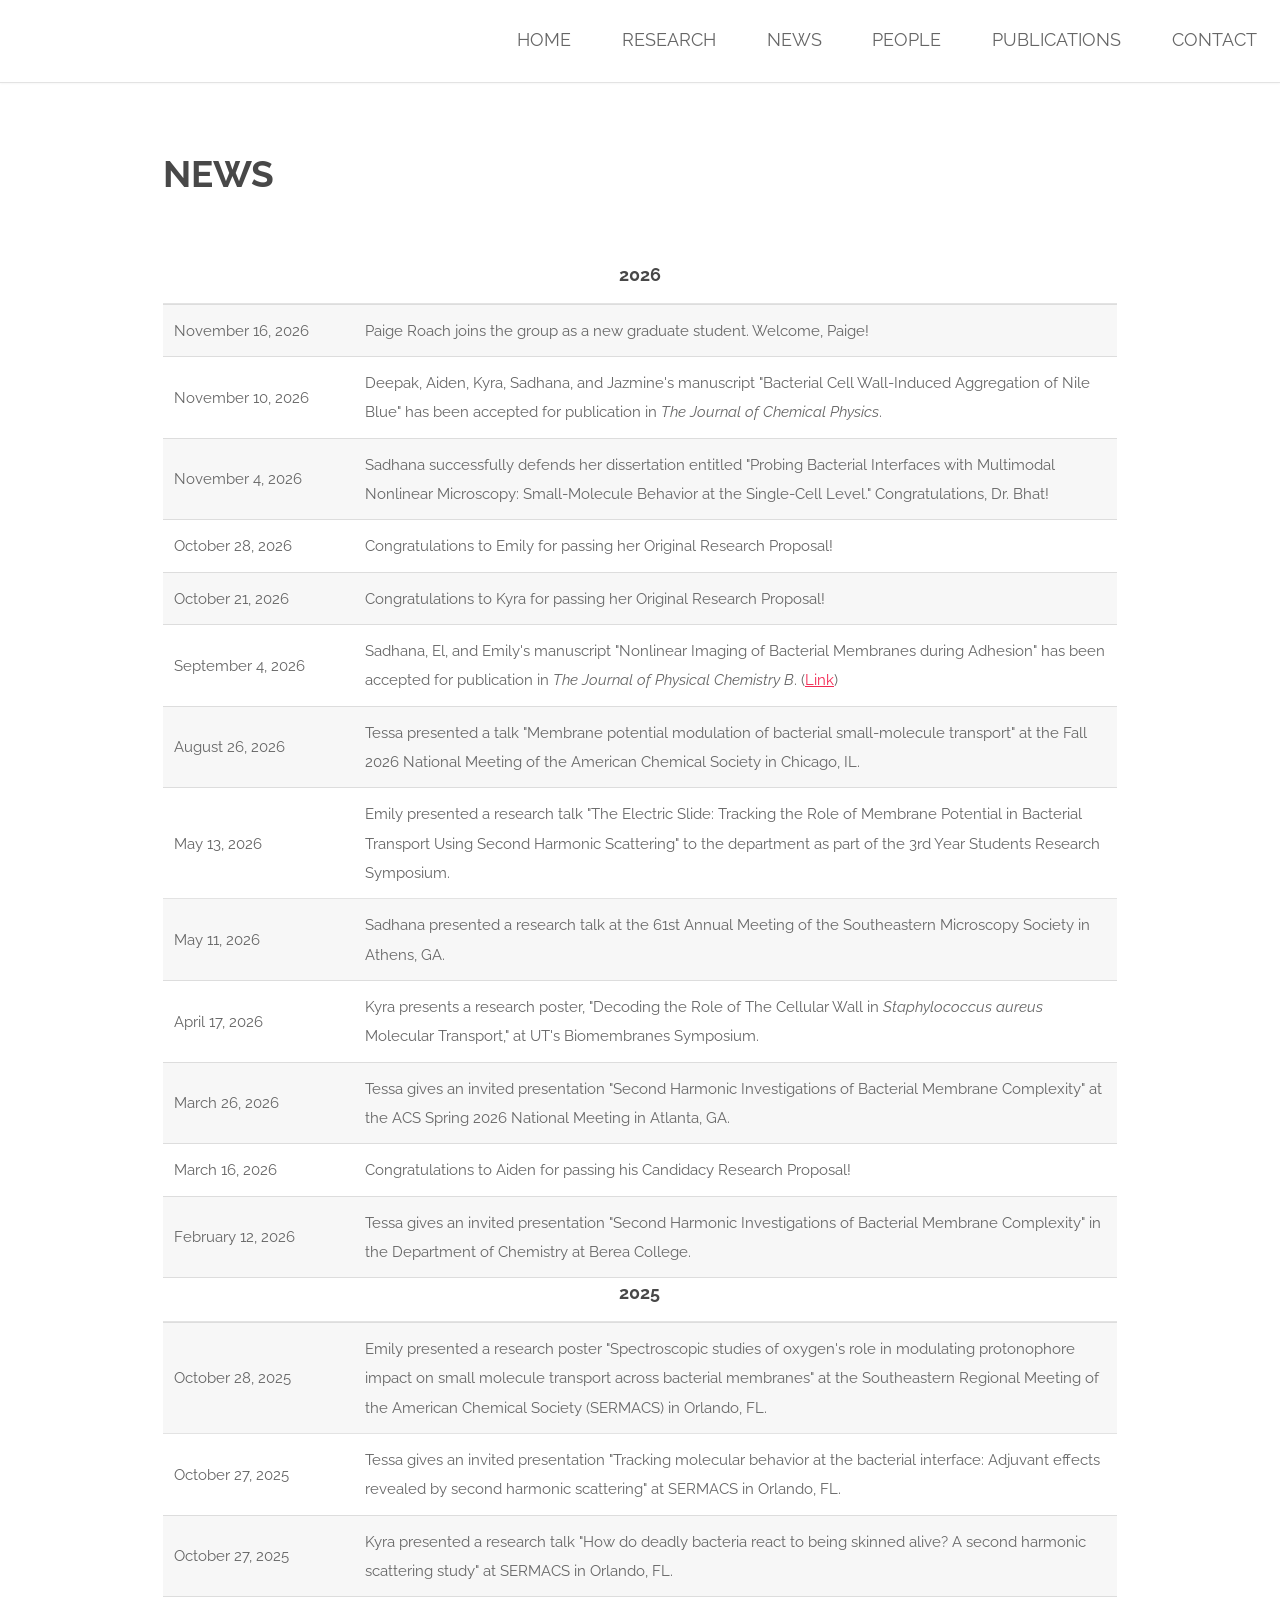
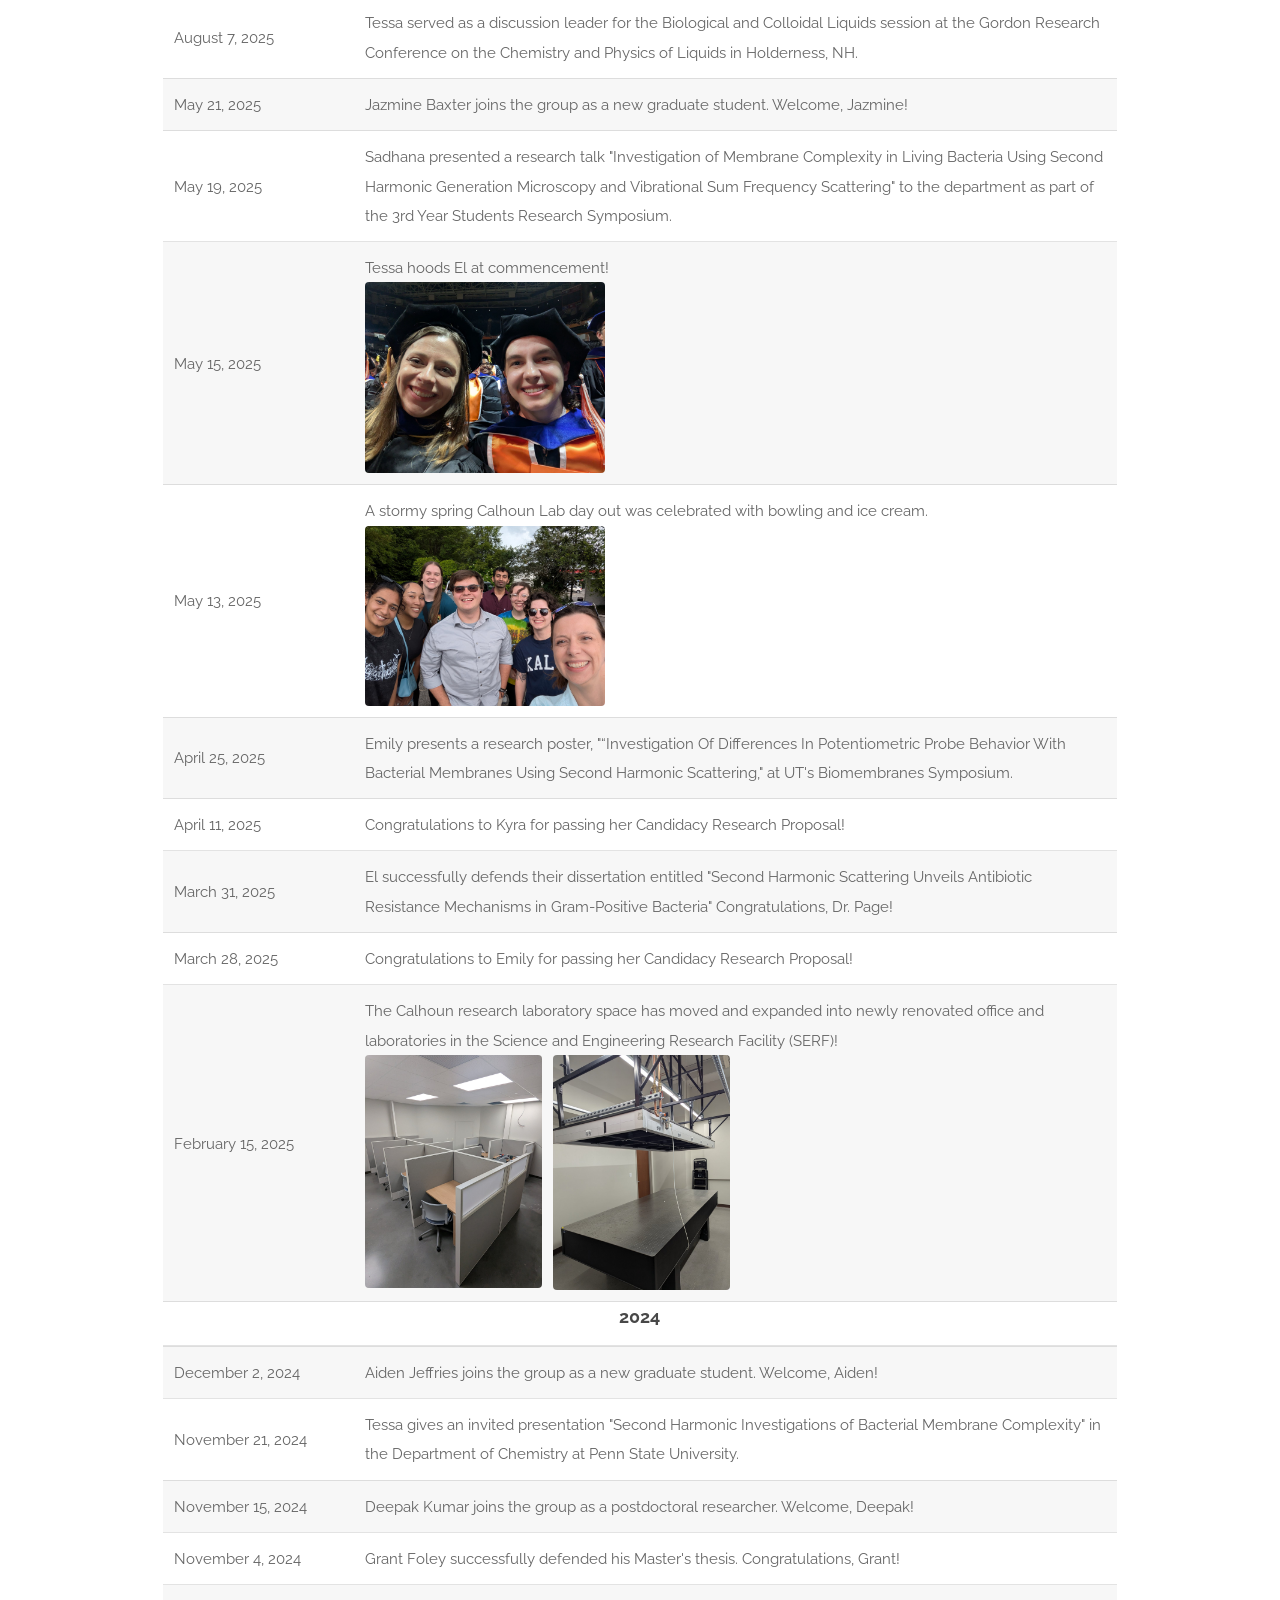
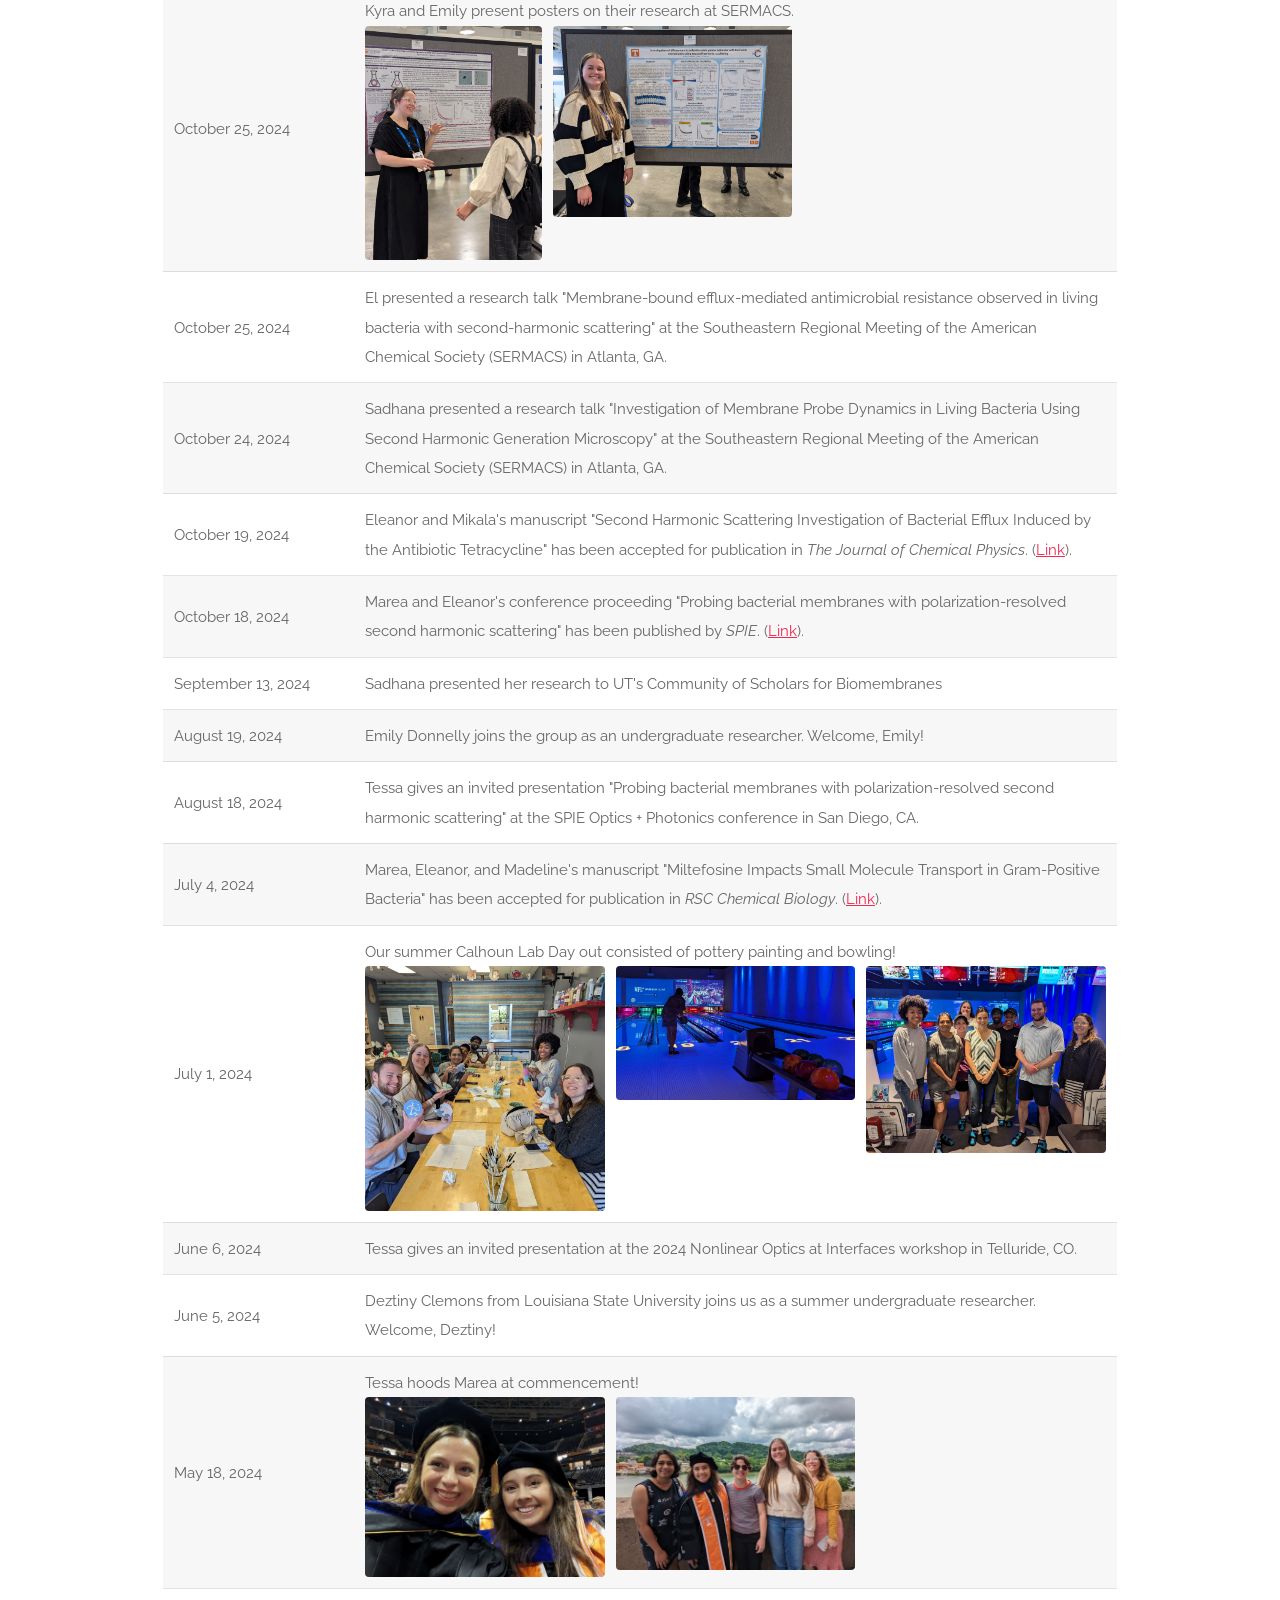
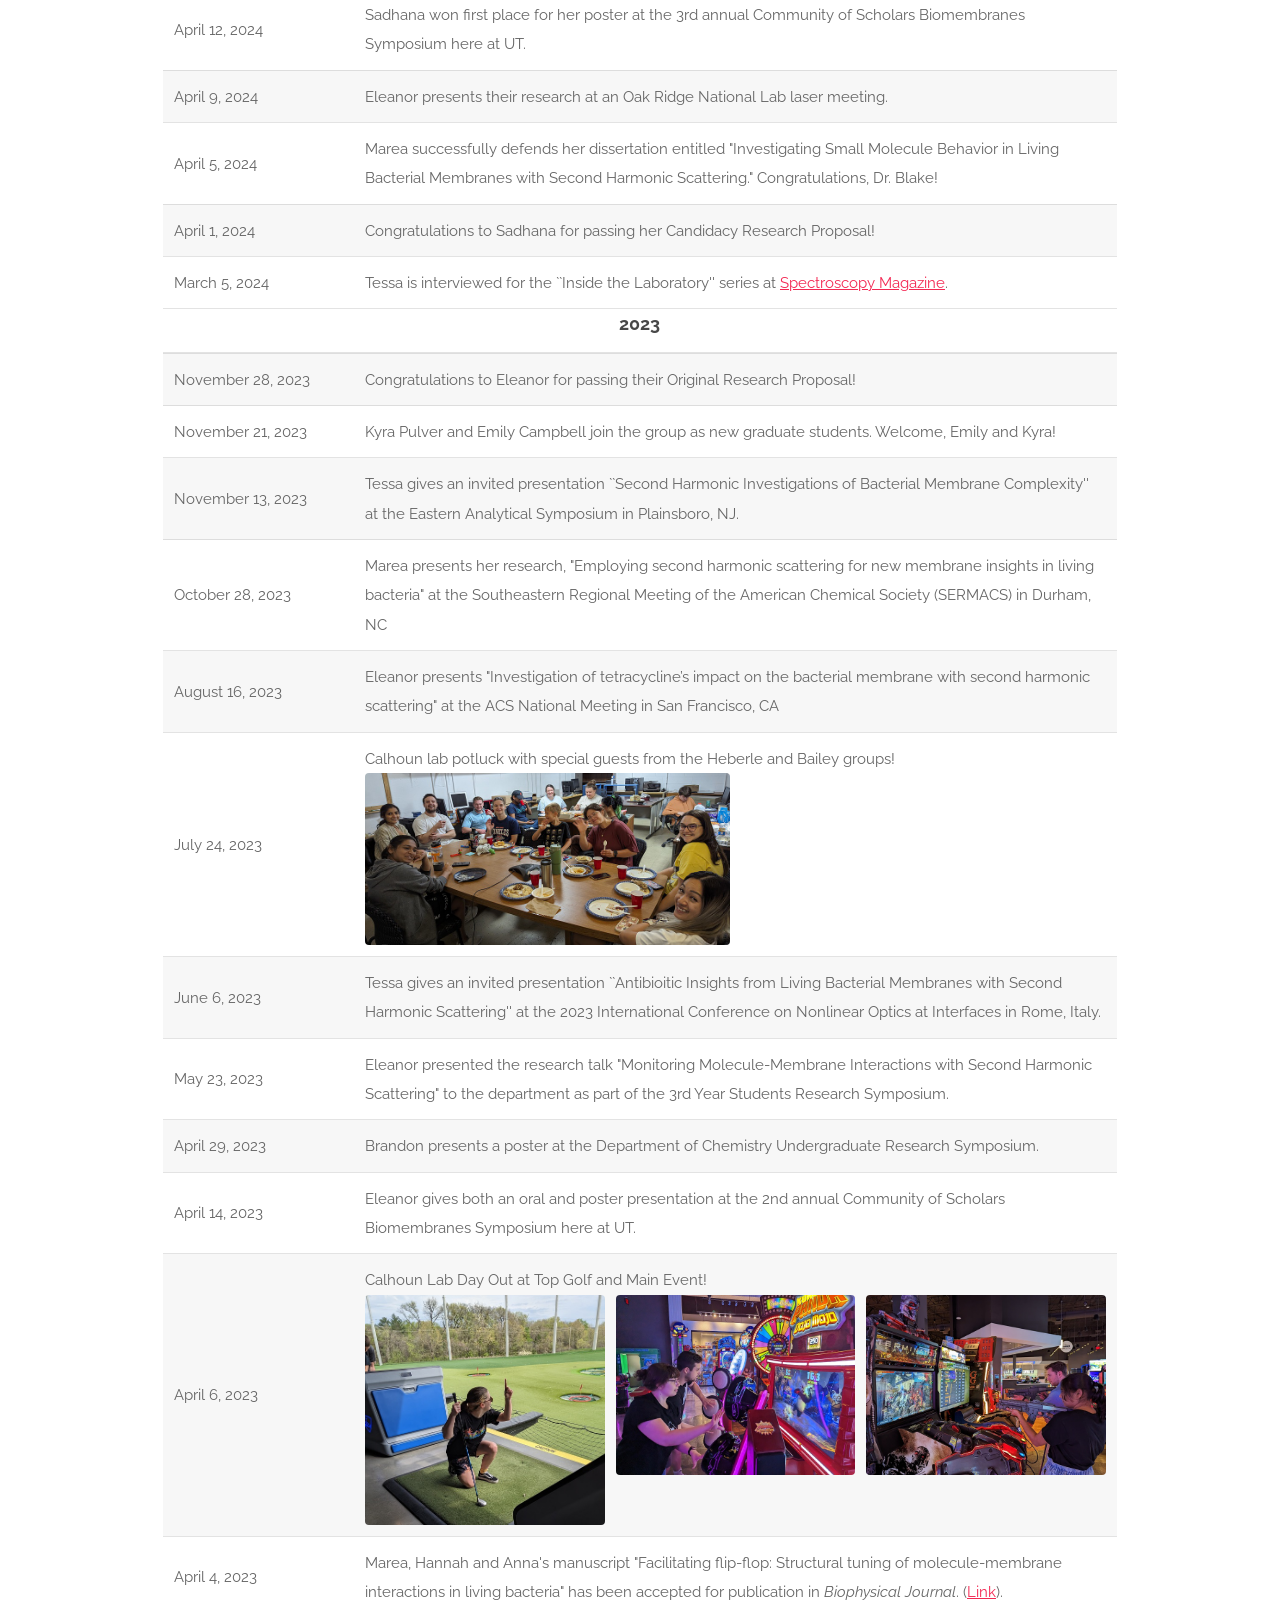
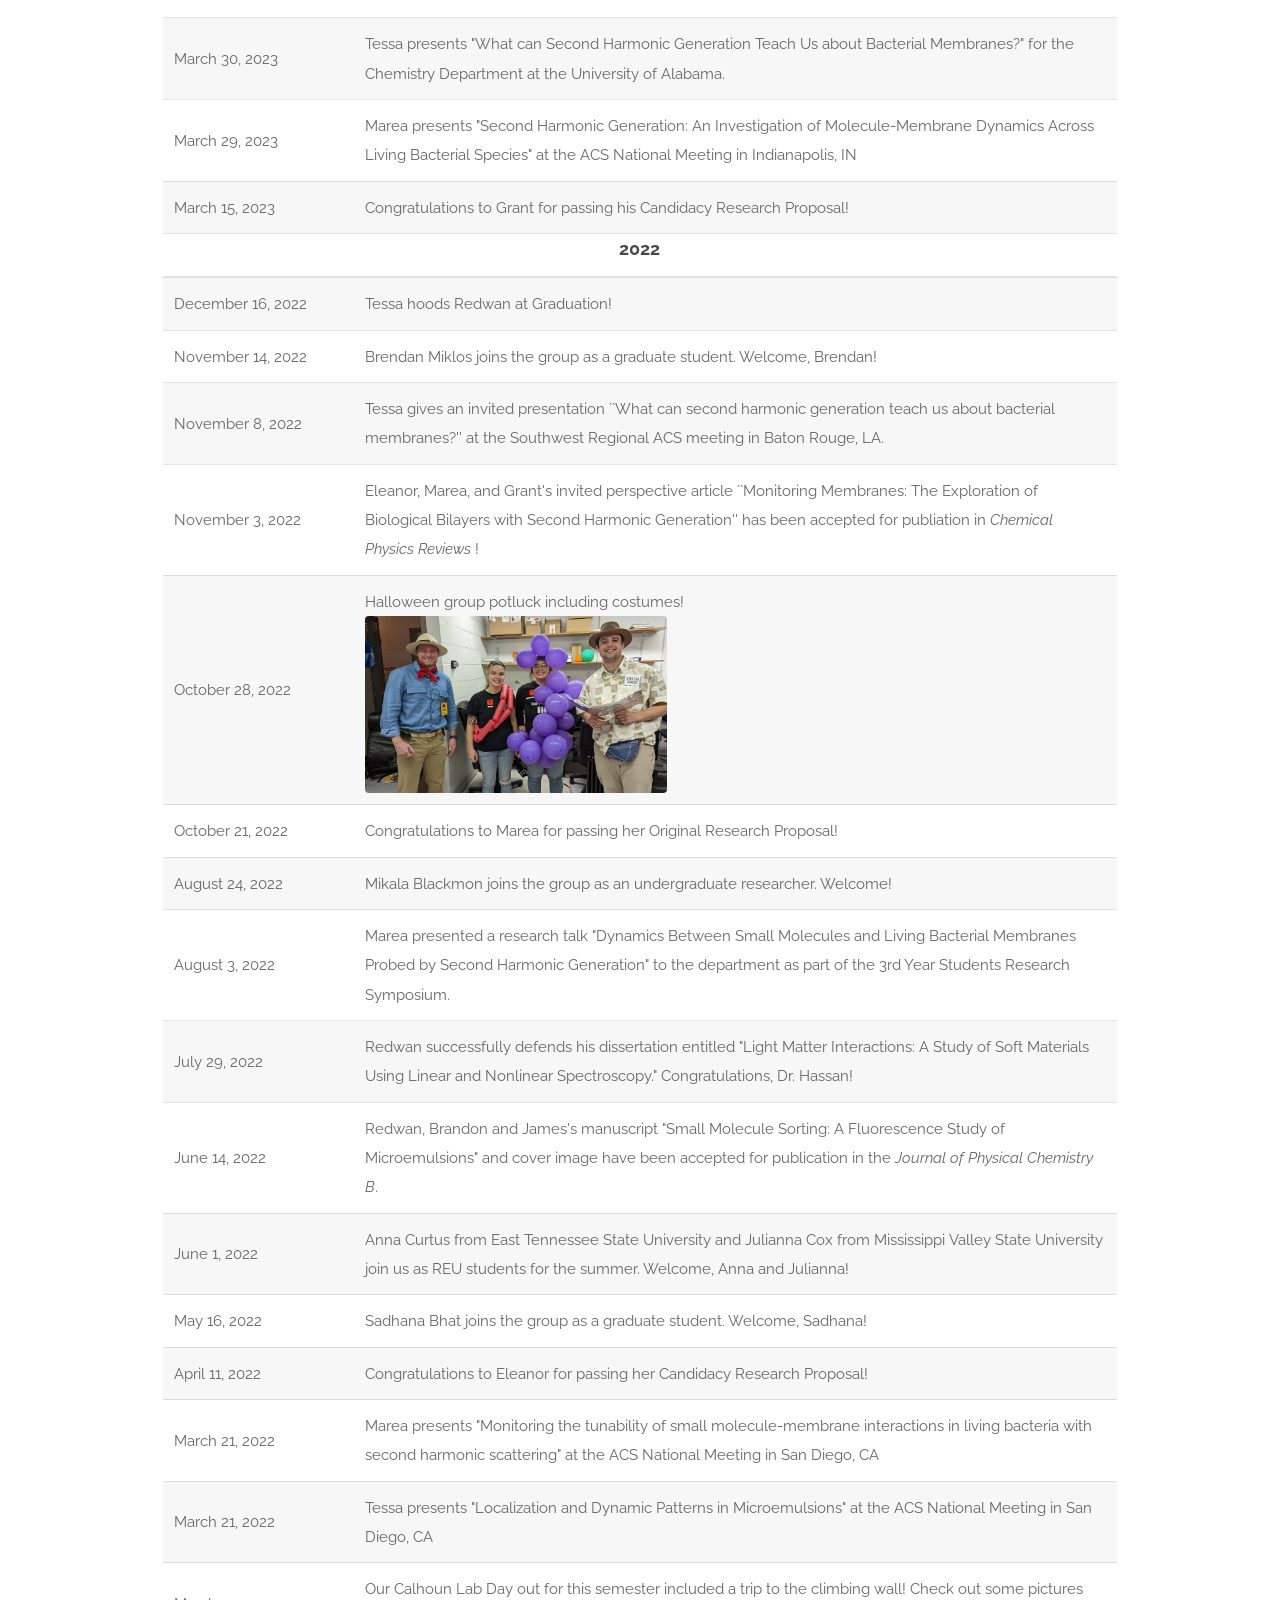
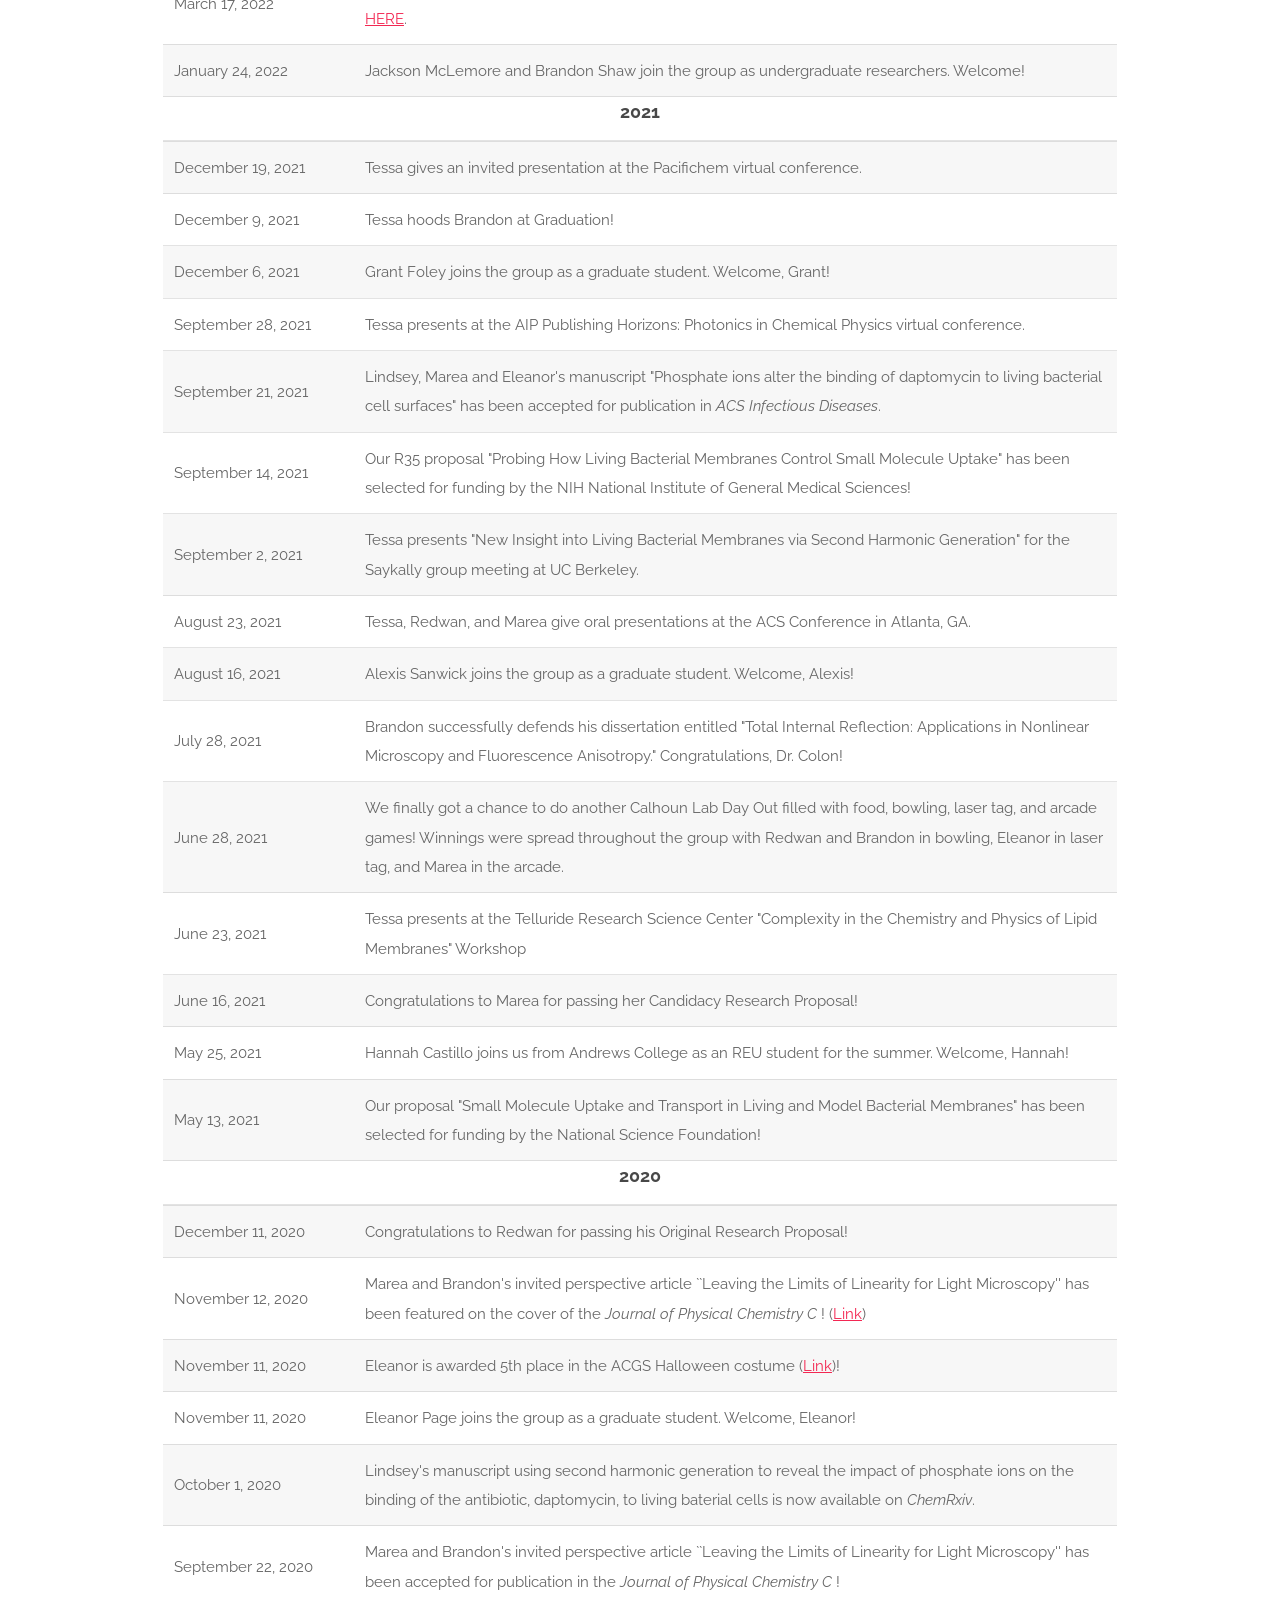
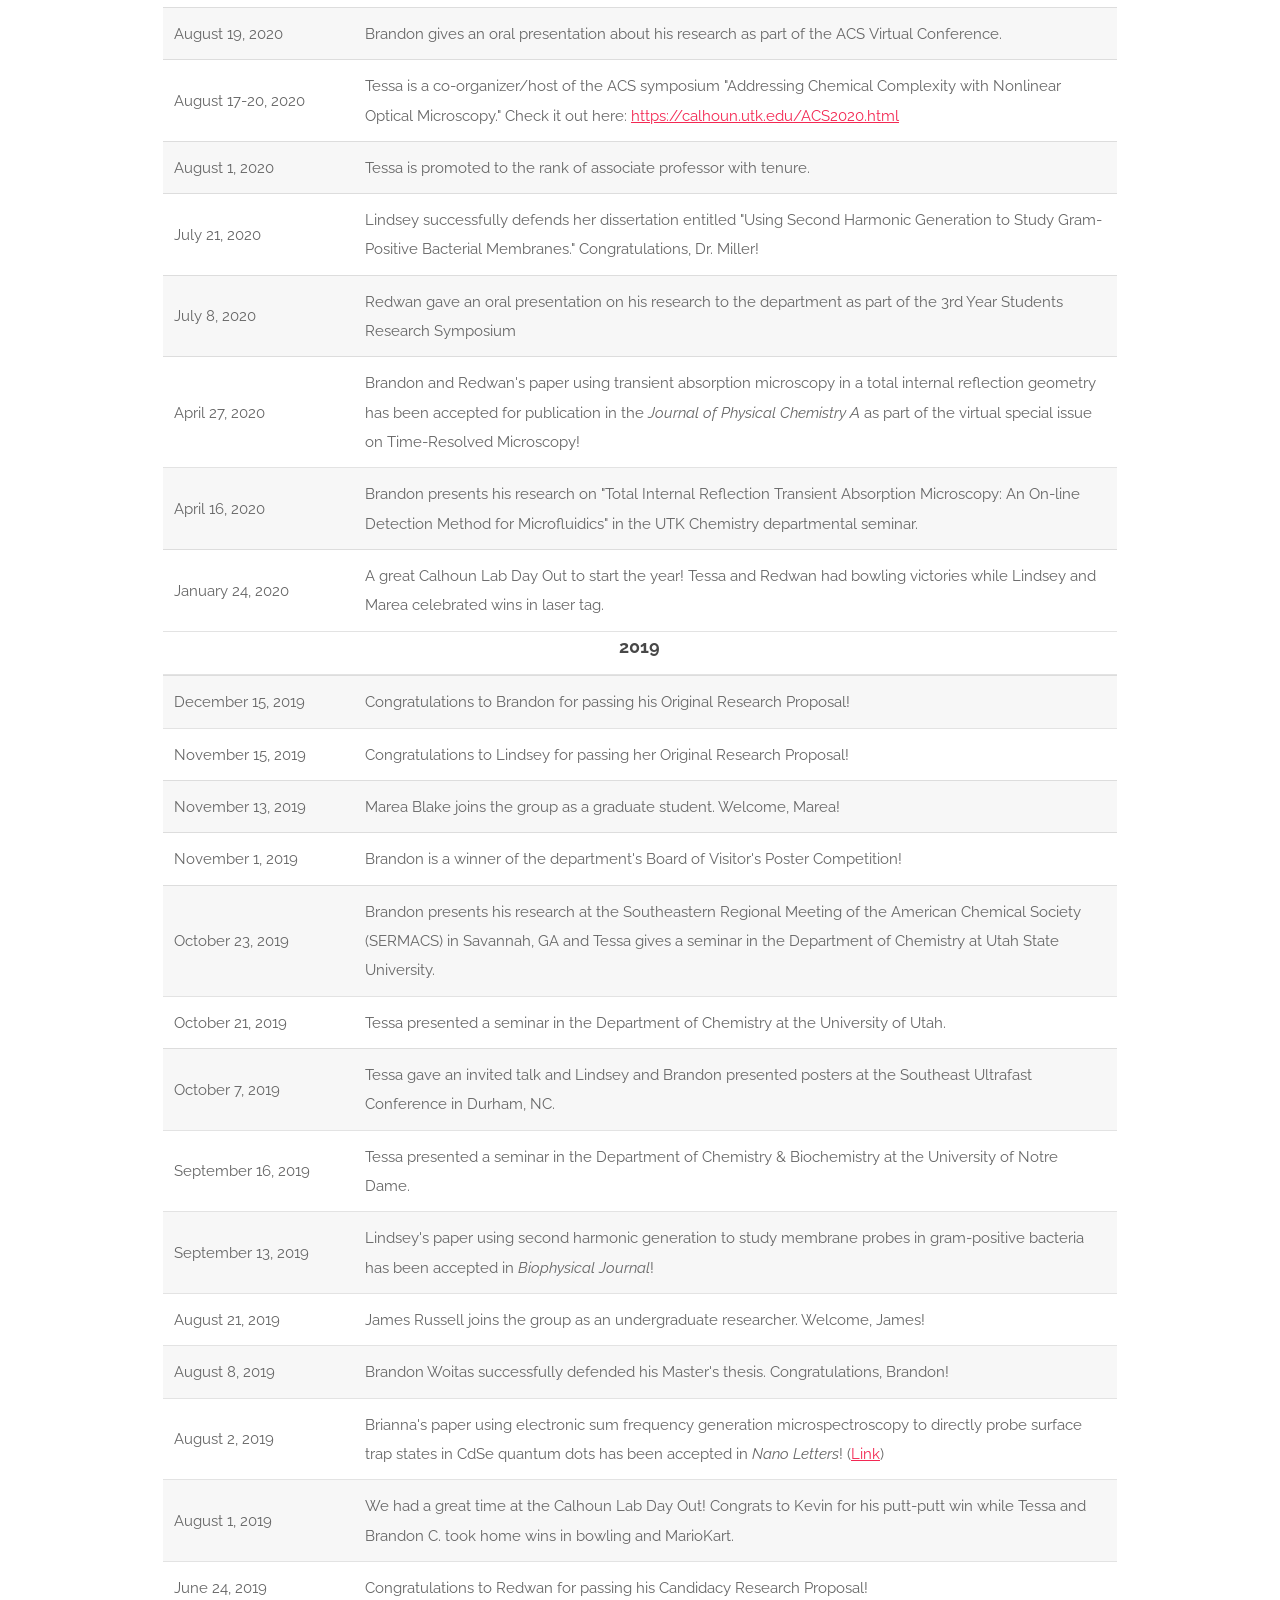
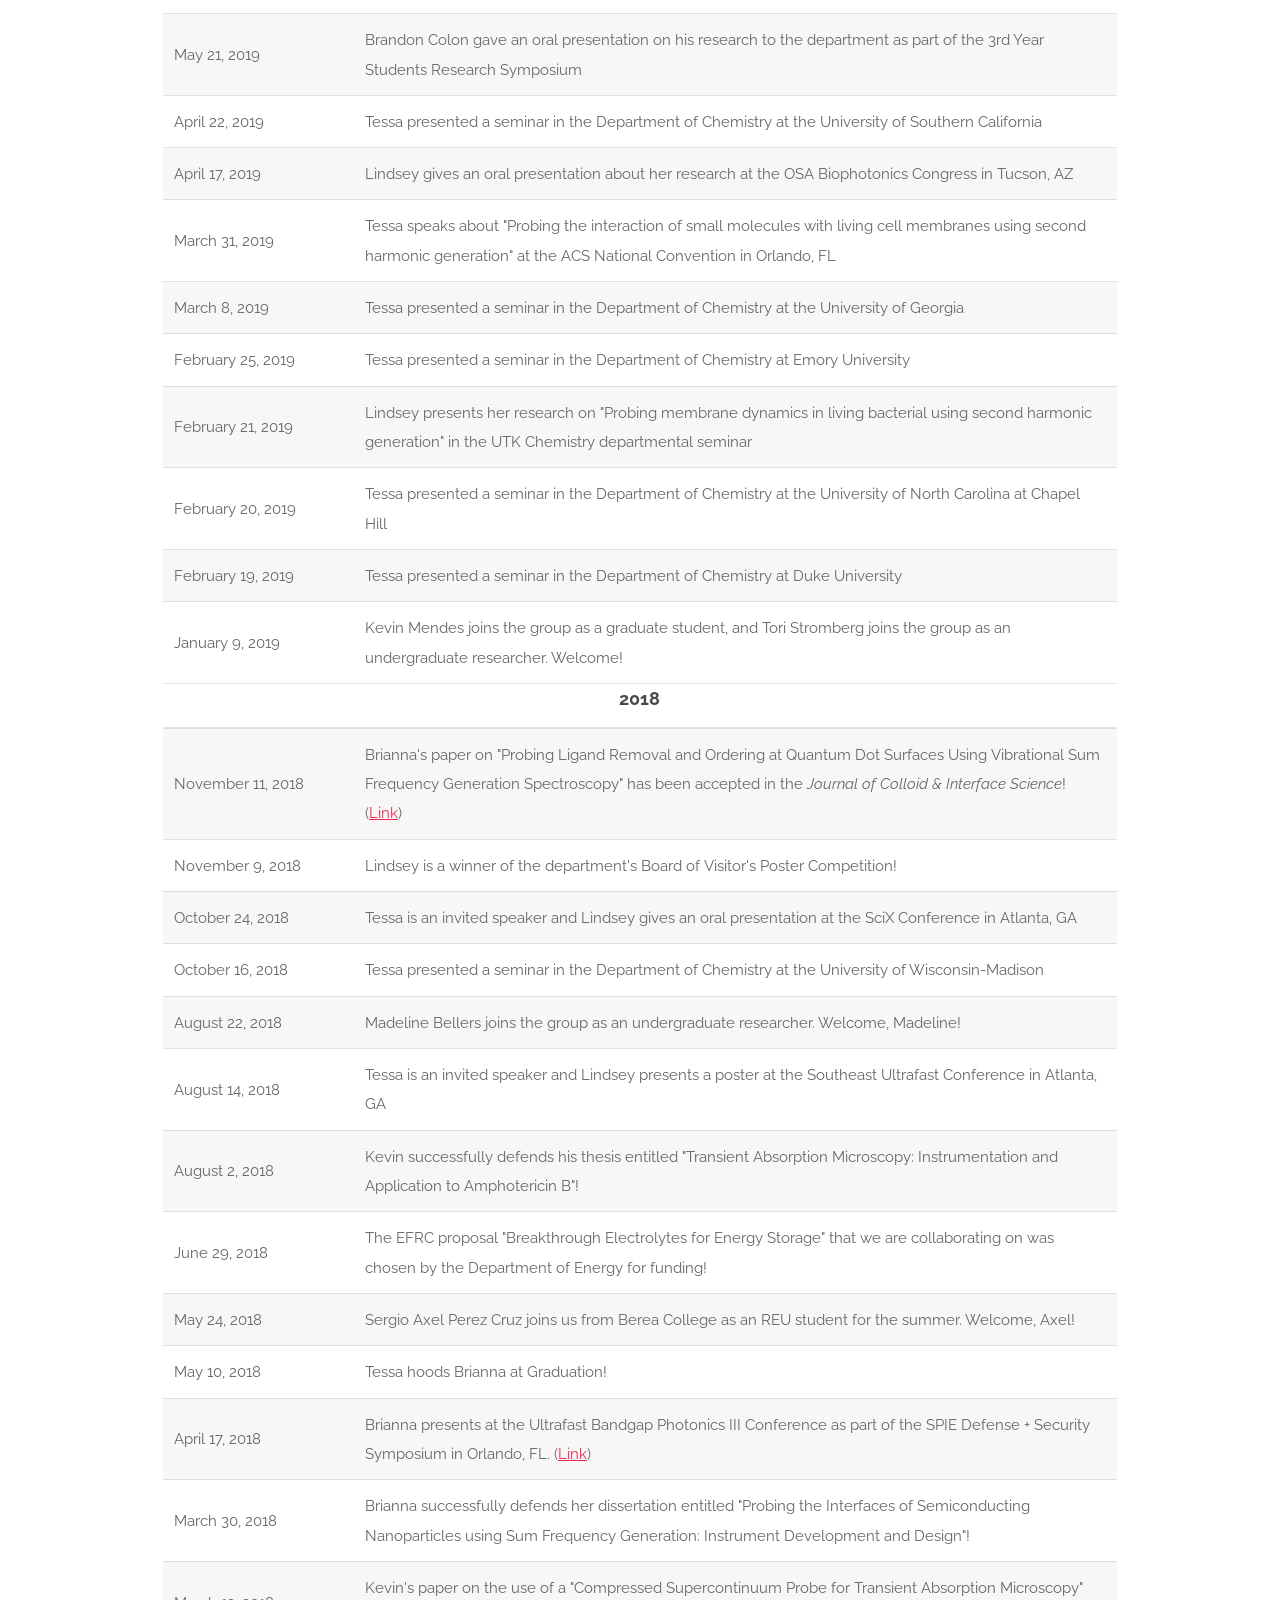
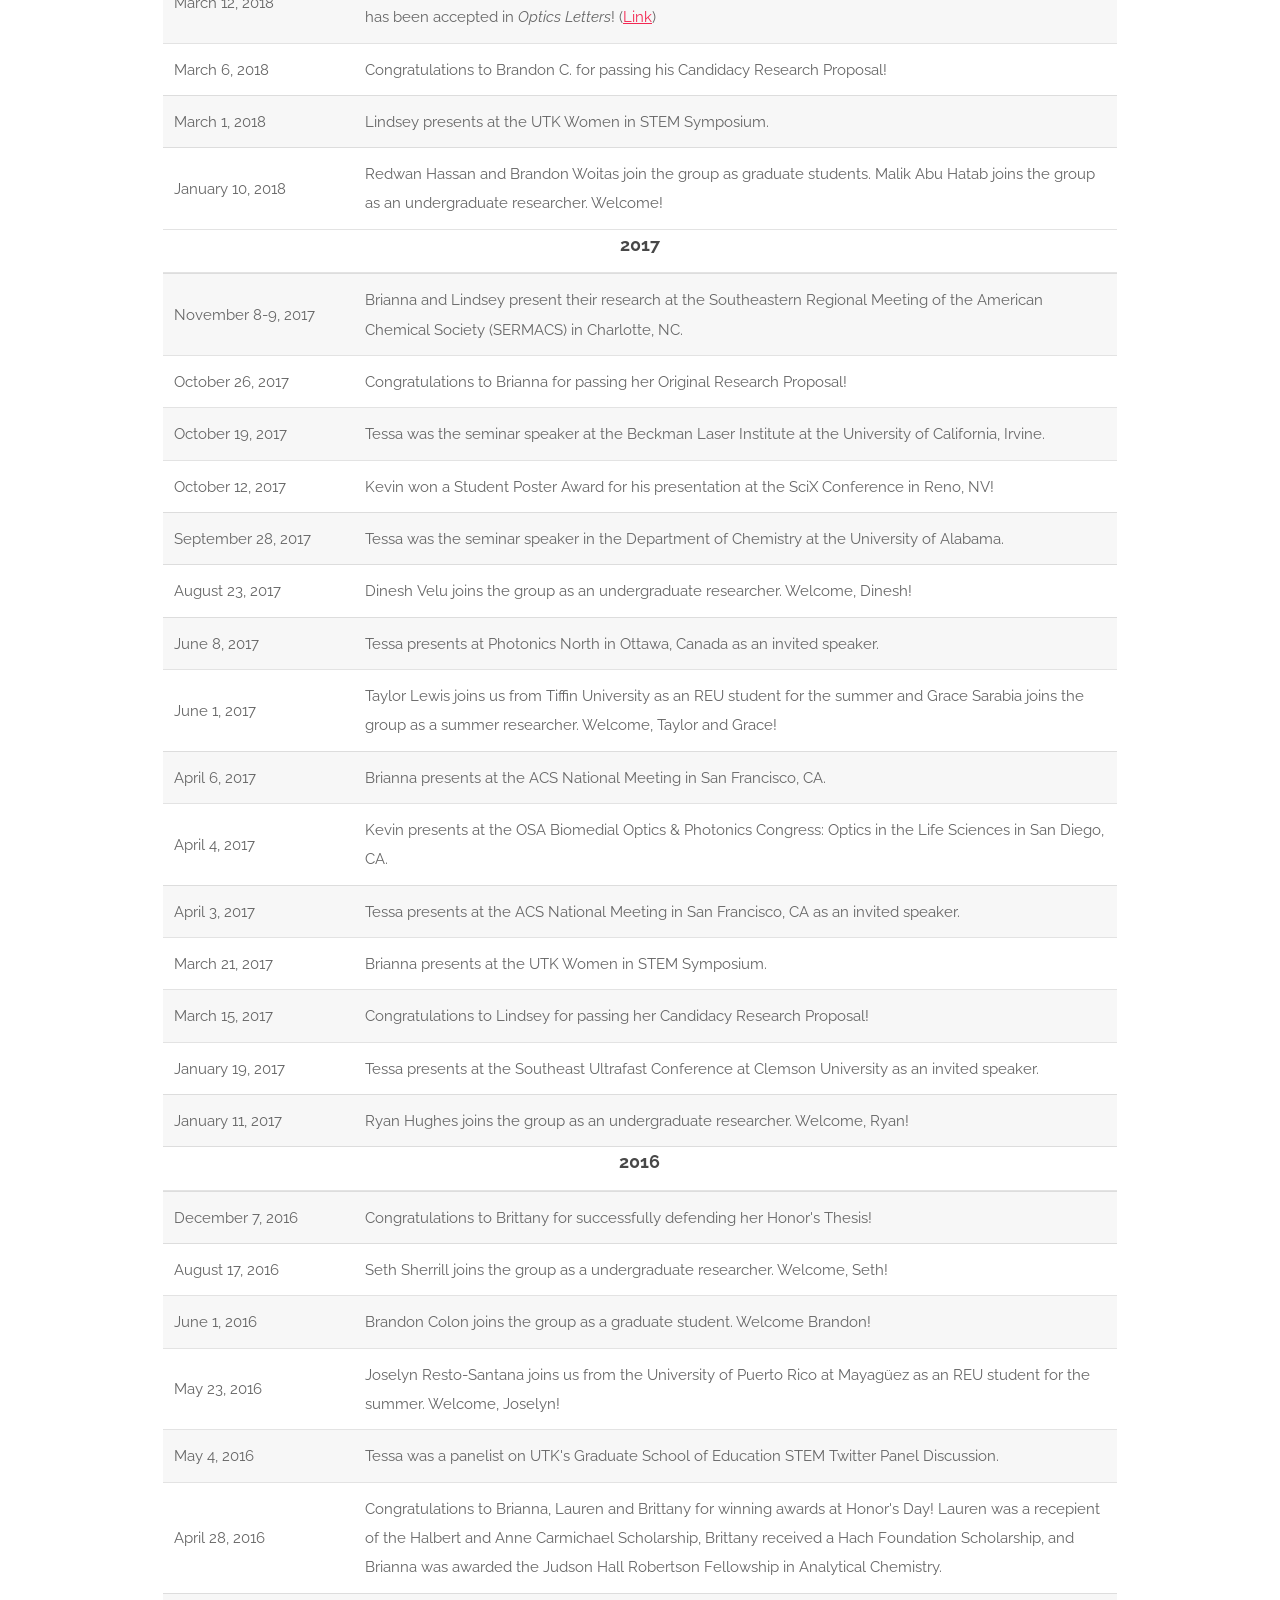
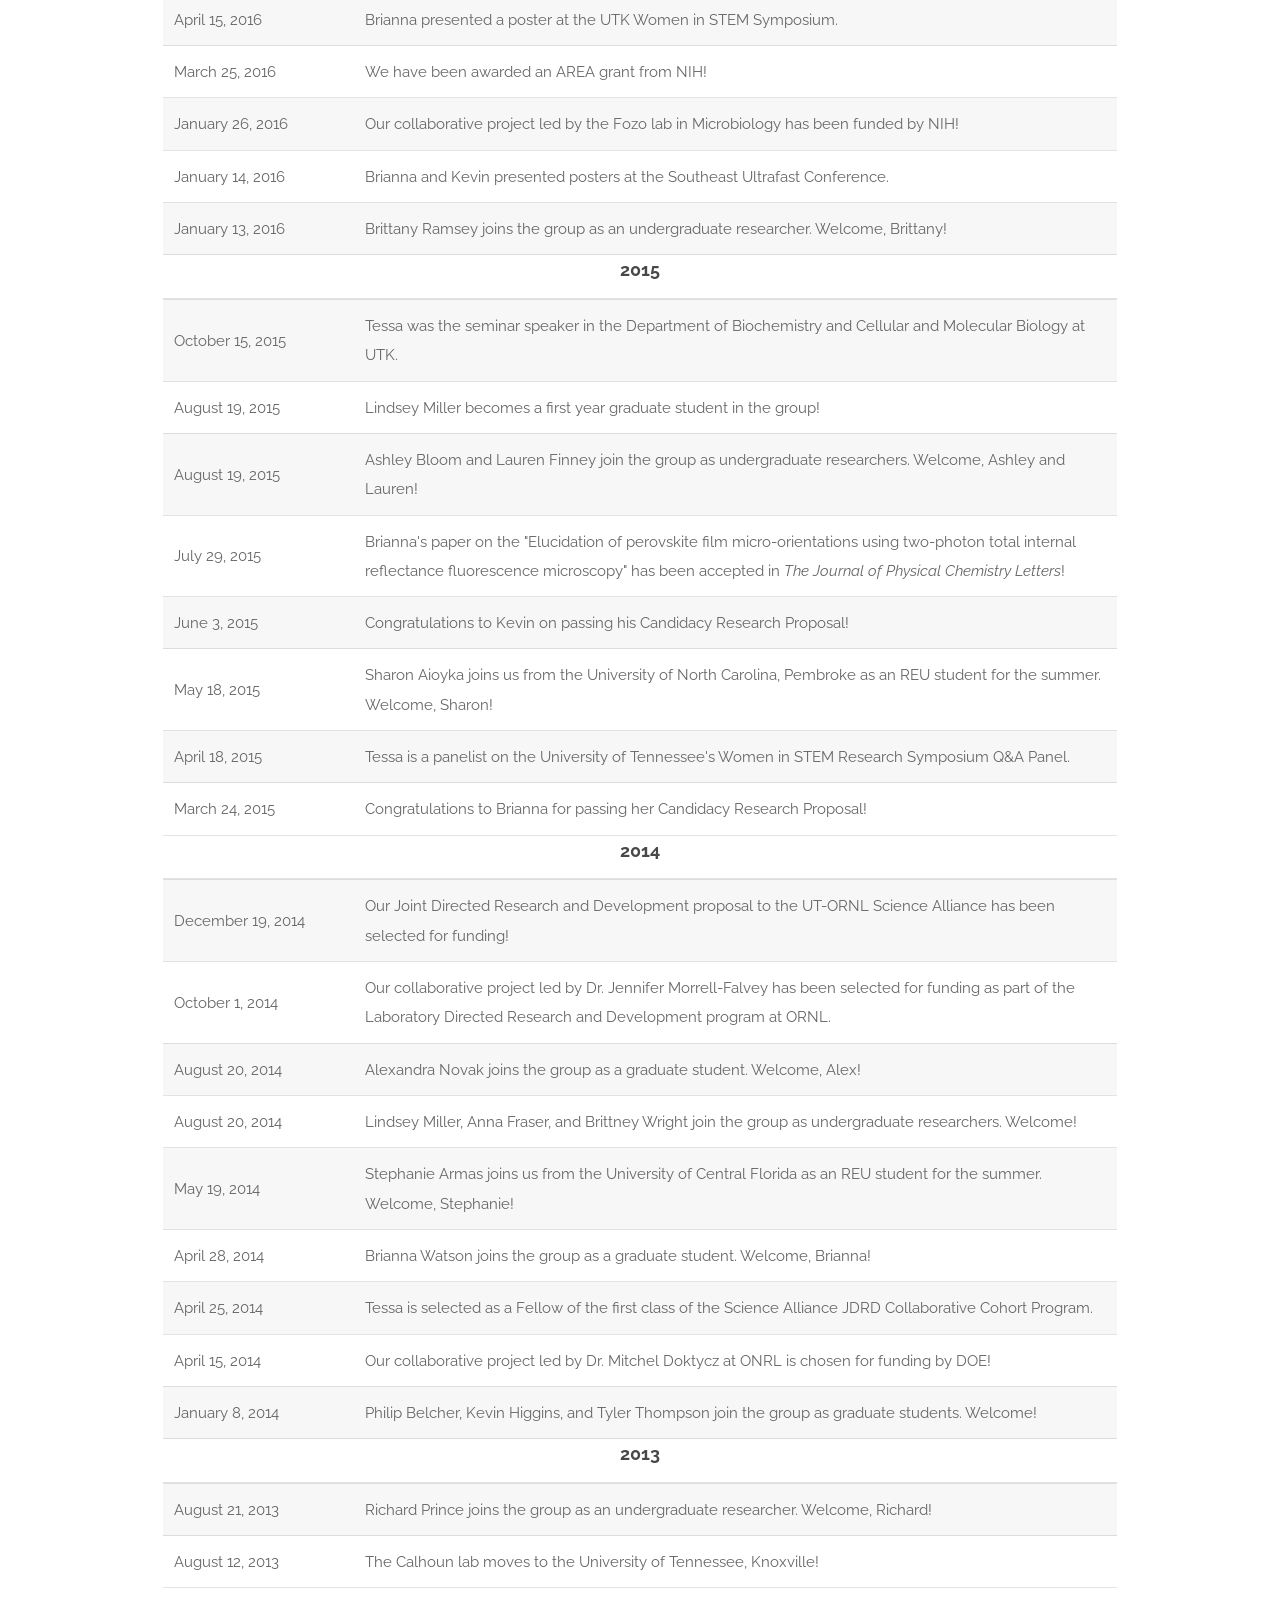
==== commit 55b9c655: "Add Sadhana's dissertation defense to news Co-Authored-By: Claude Opus 5.5 <noreply@anthropic.com>" ====
--- a/news.html
+++ b/news.html
@@ -59,6 +59,11 @@
 		  <tr>
 			<td>November 10, 2026</td>
 			<td>Deepak, Aiden, Kyra, Sadhana, and Jazmine's manuscript "Bacterial Cell Wall-Induced Aggregation of Nile Blue" has been accepted for publication in <i>The Journal of Chemical Physics</i>.</td>
+		</tr>
+
+		  <tr>
+			<td>November 4, 2026</td>
+			<td>Sadhana successfully defends her dissertation entitled "Probing Bacterial Interfaces with Multimodal Nonlinear Microscopy: Small-Molecule Behavior at the Single-Cell Level." Congratulations, Dr. Bhat!</td>
 		</tr>
 
 		  <tr>
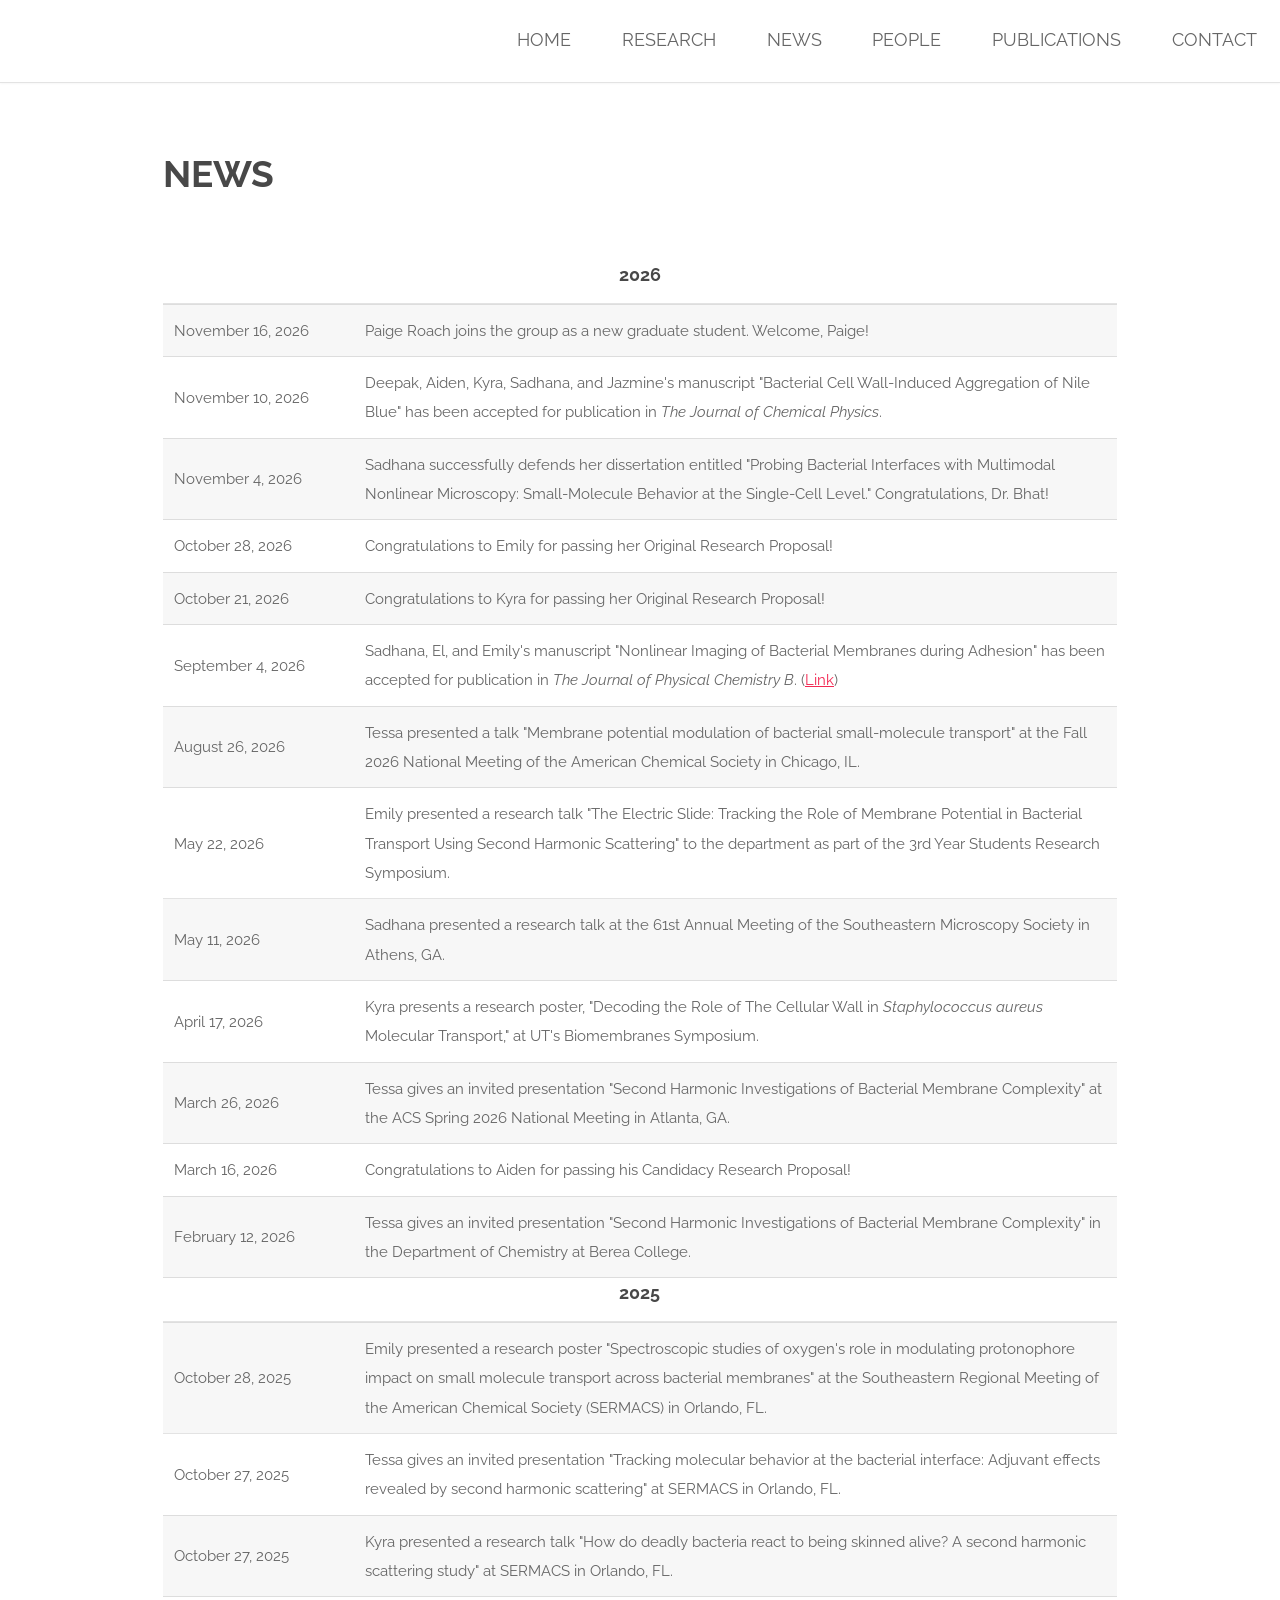
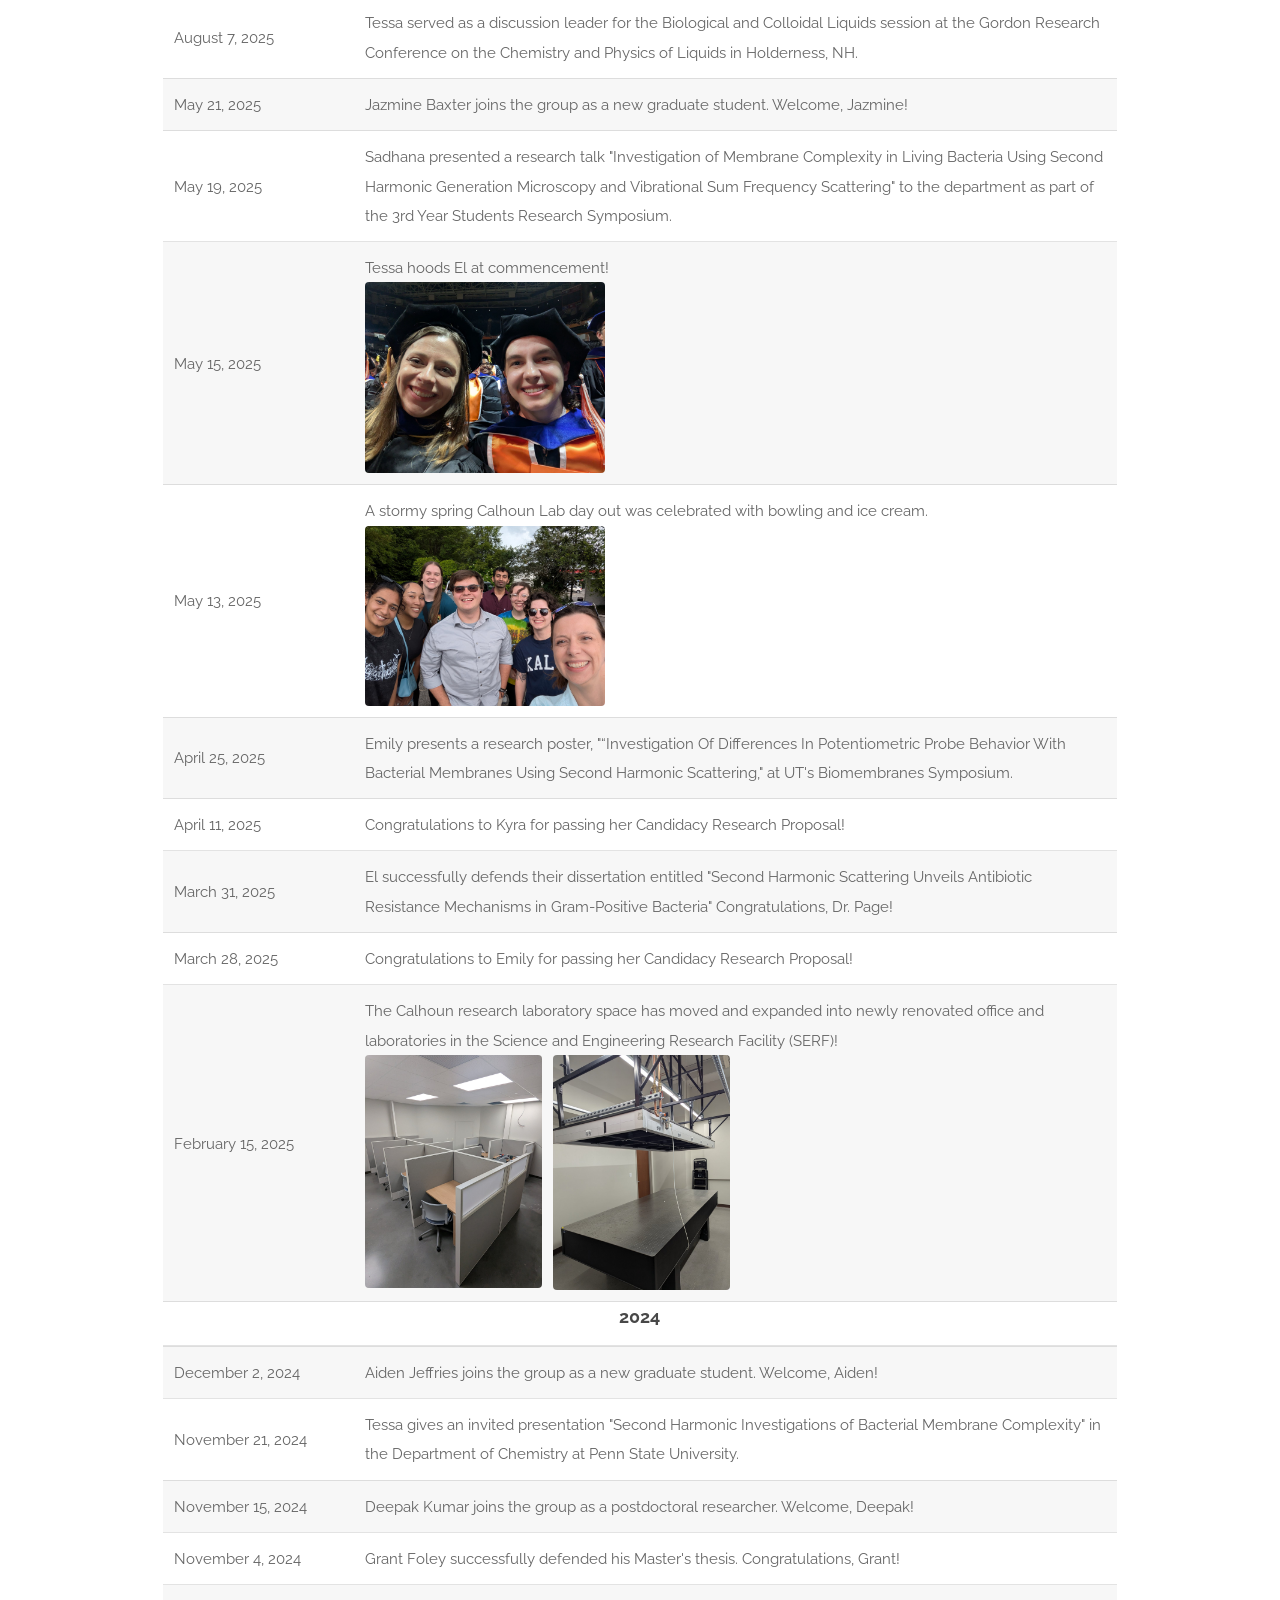
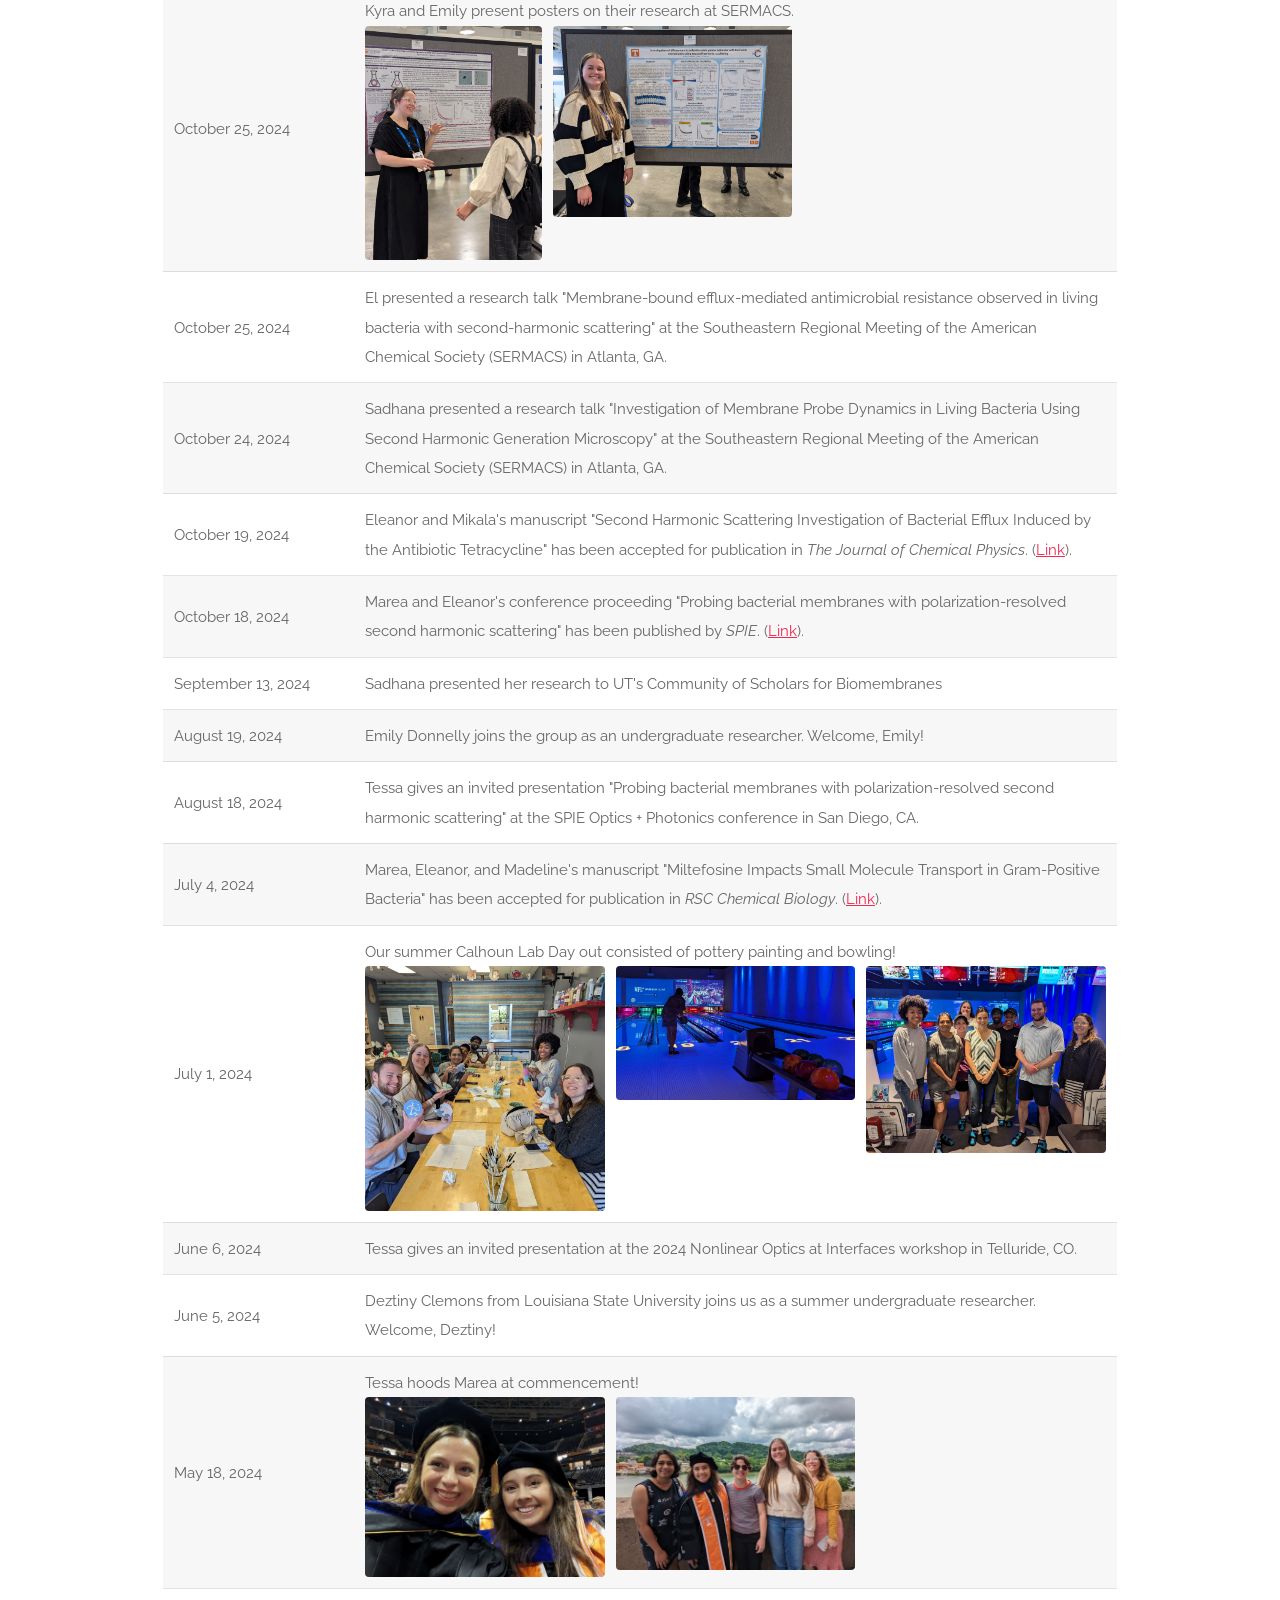
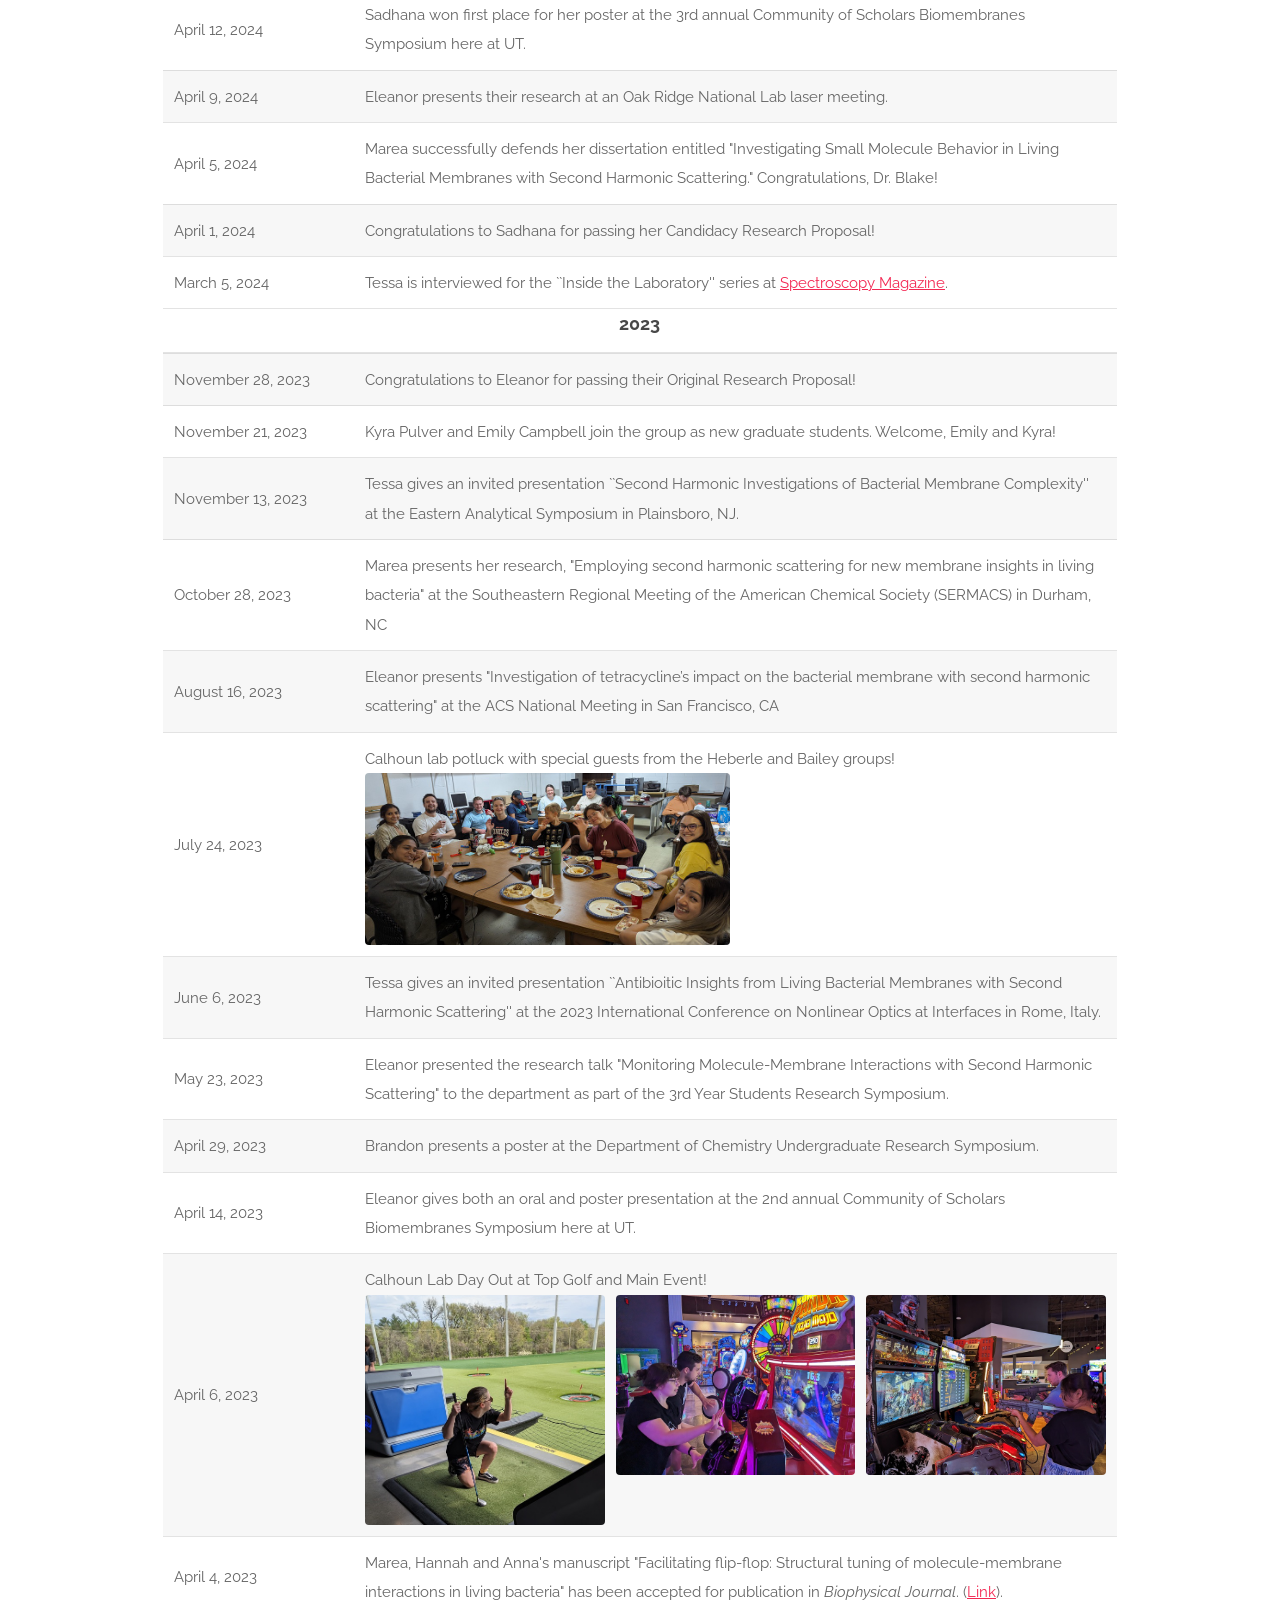
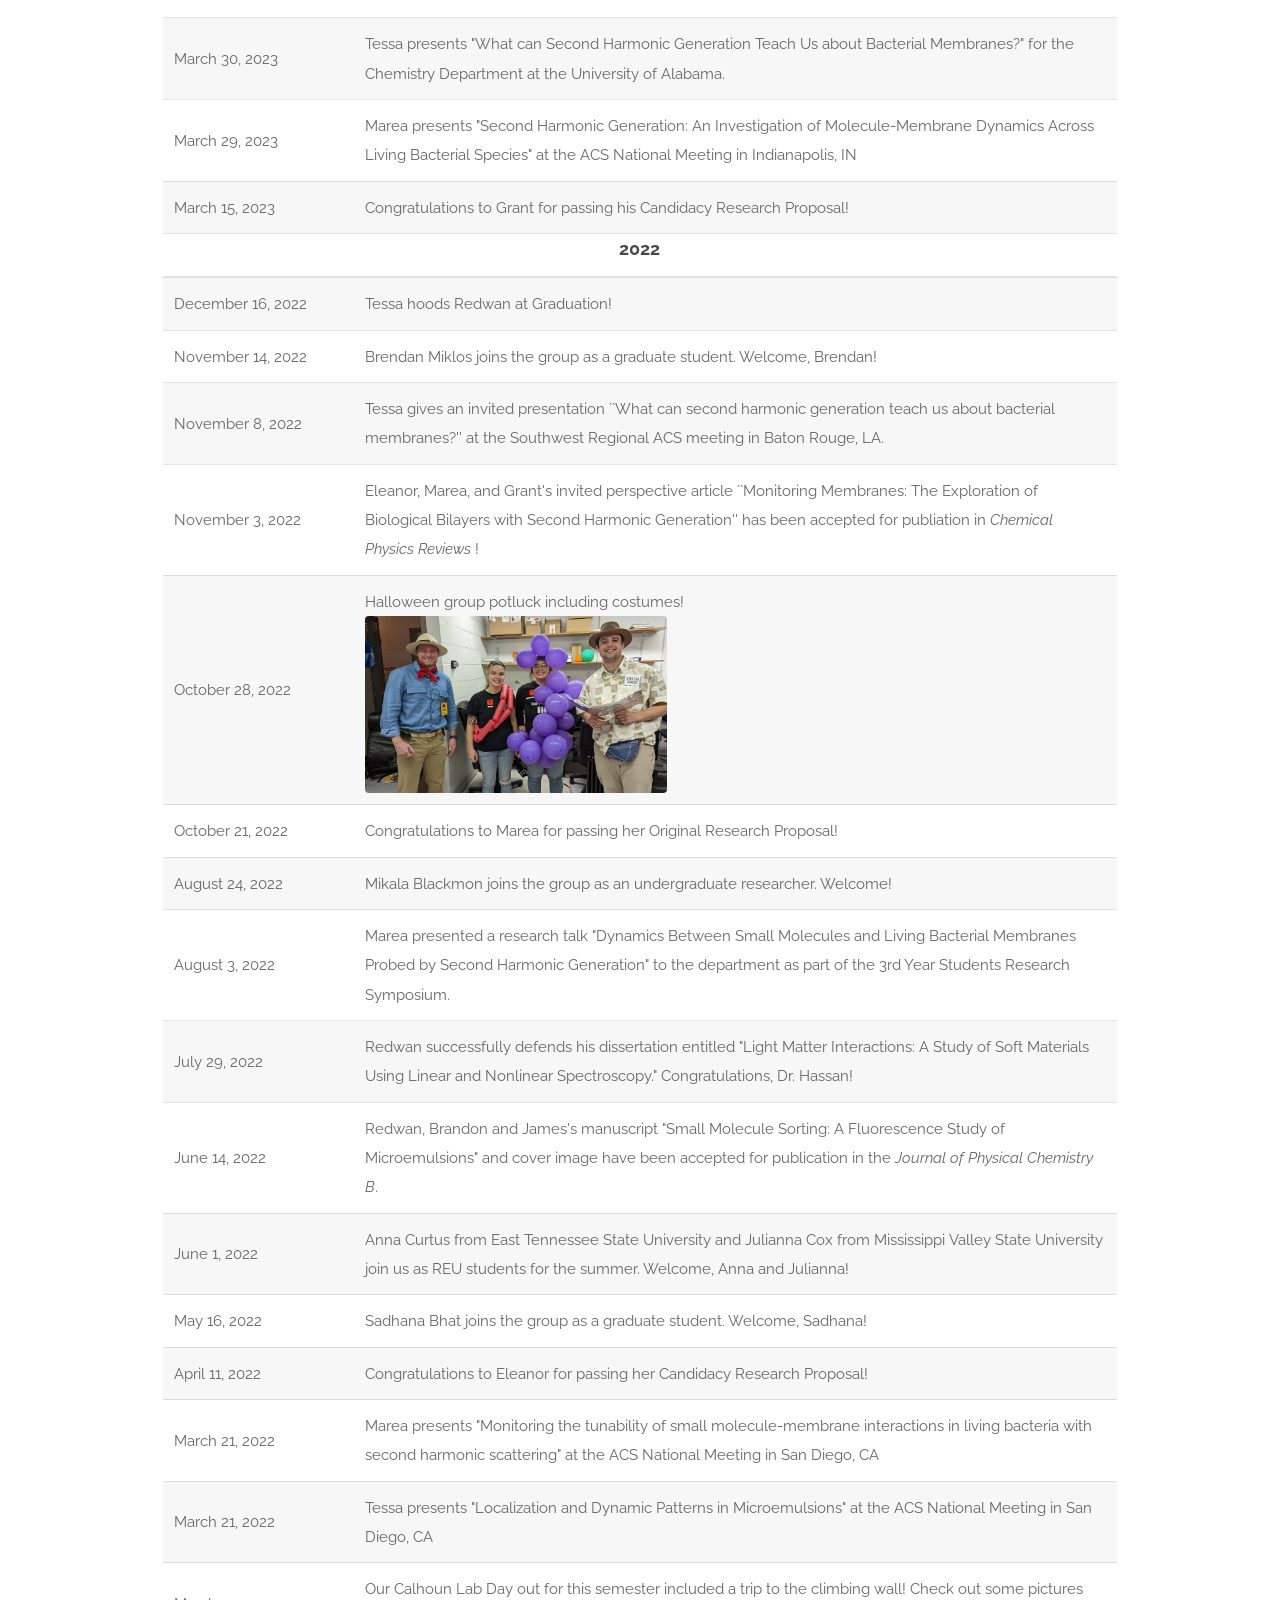
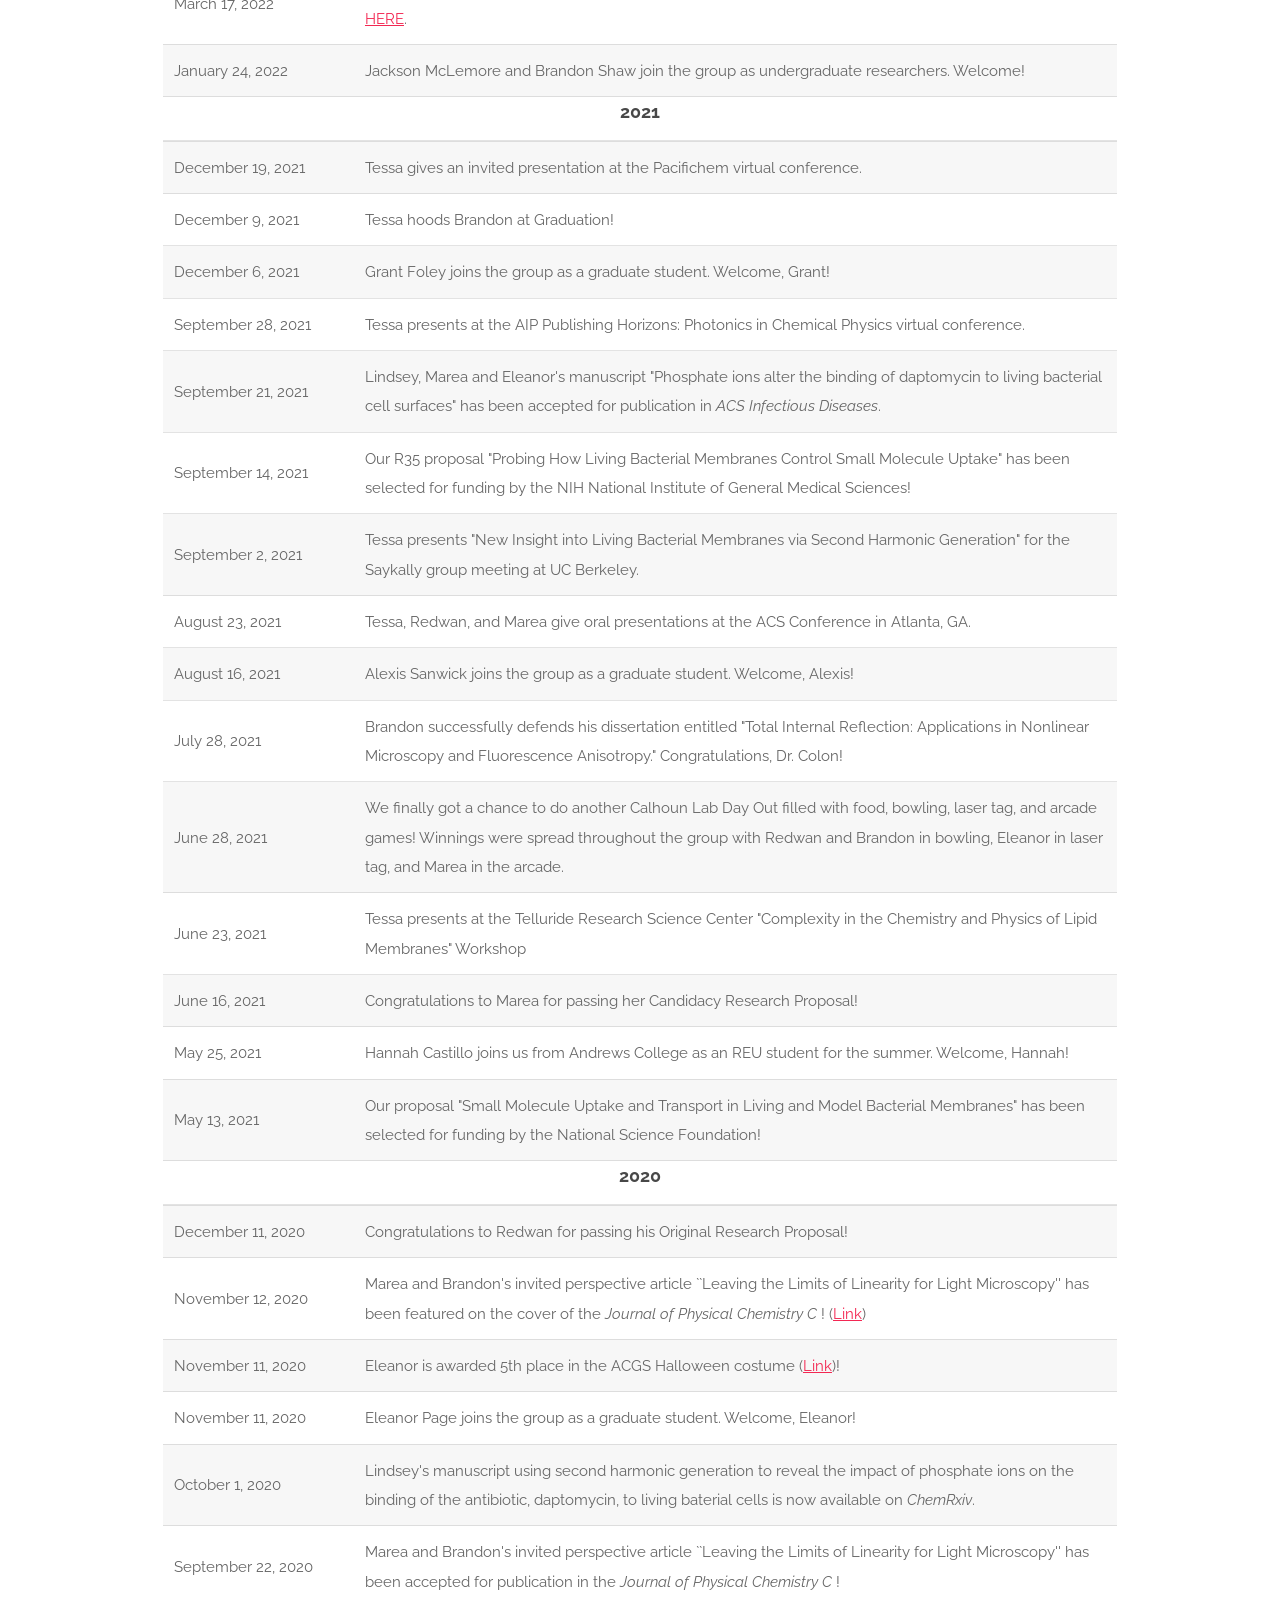
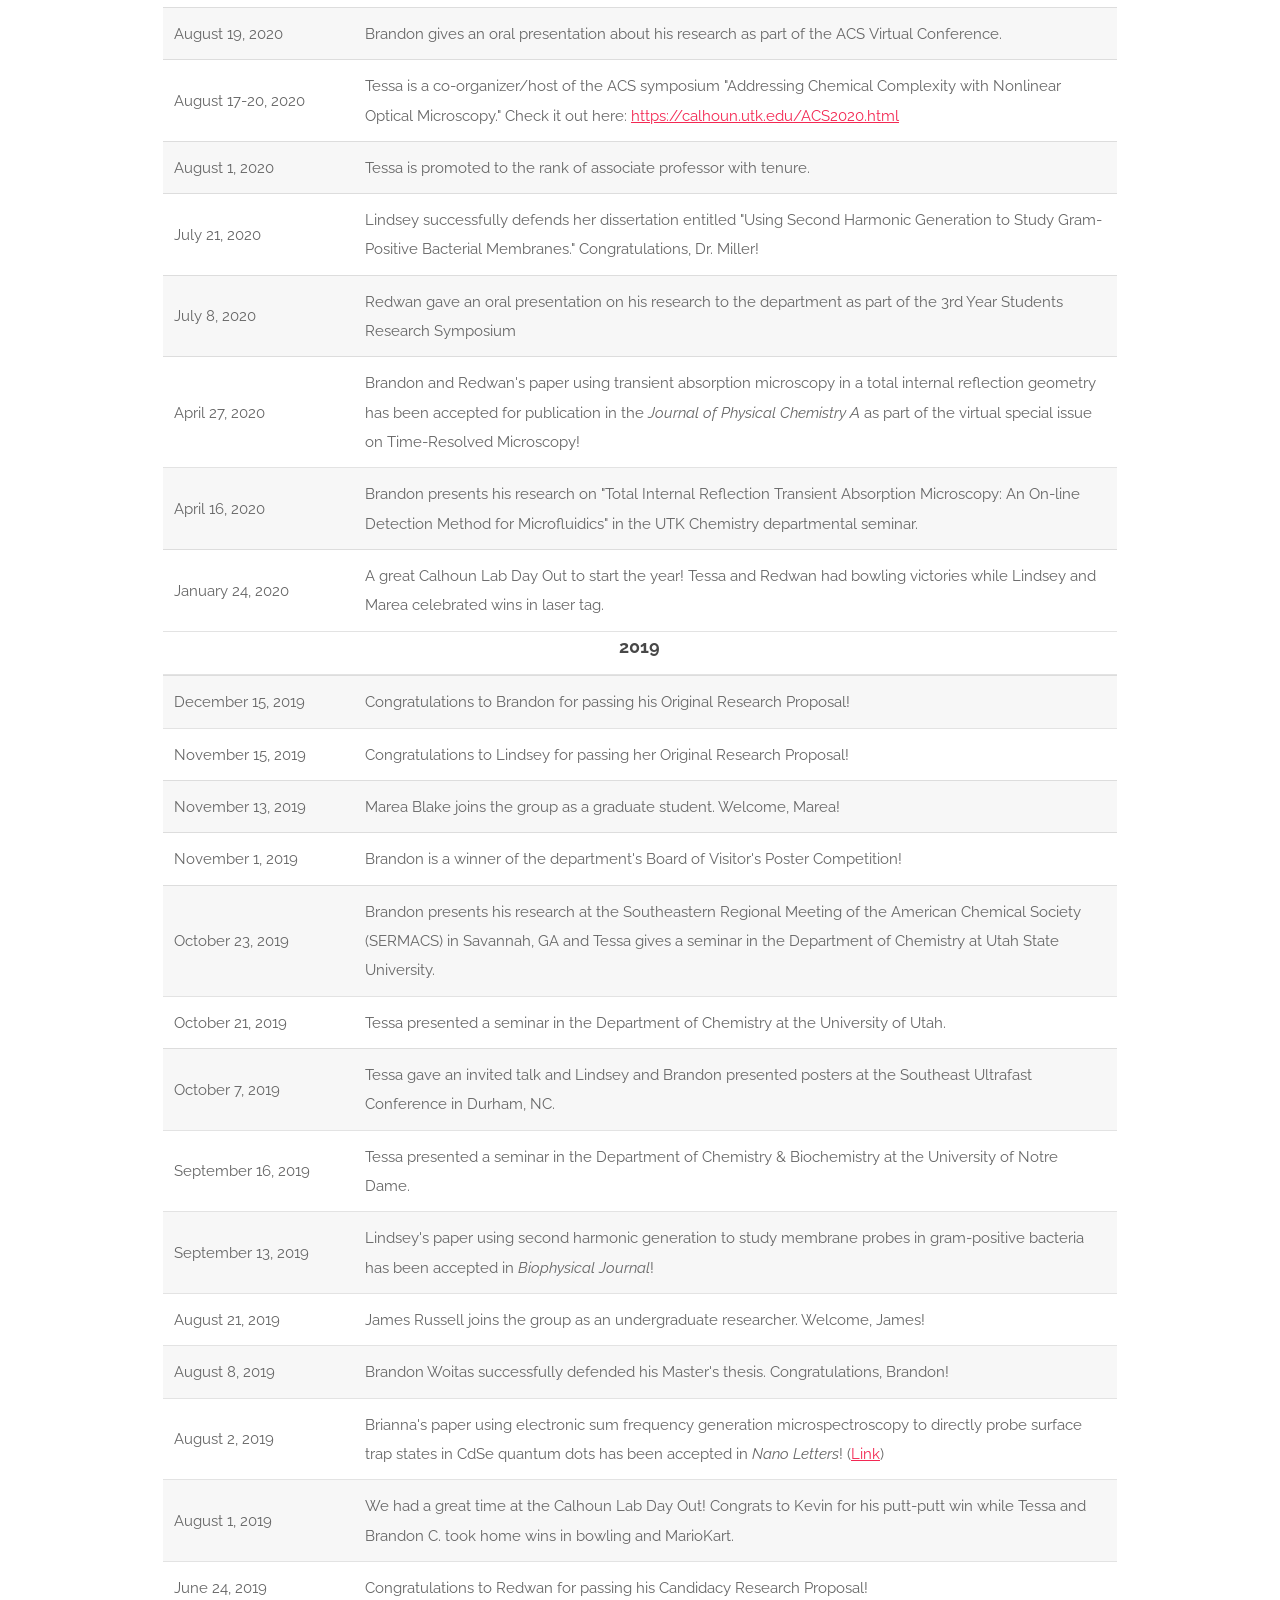
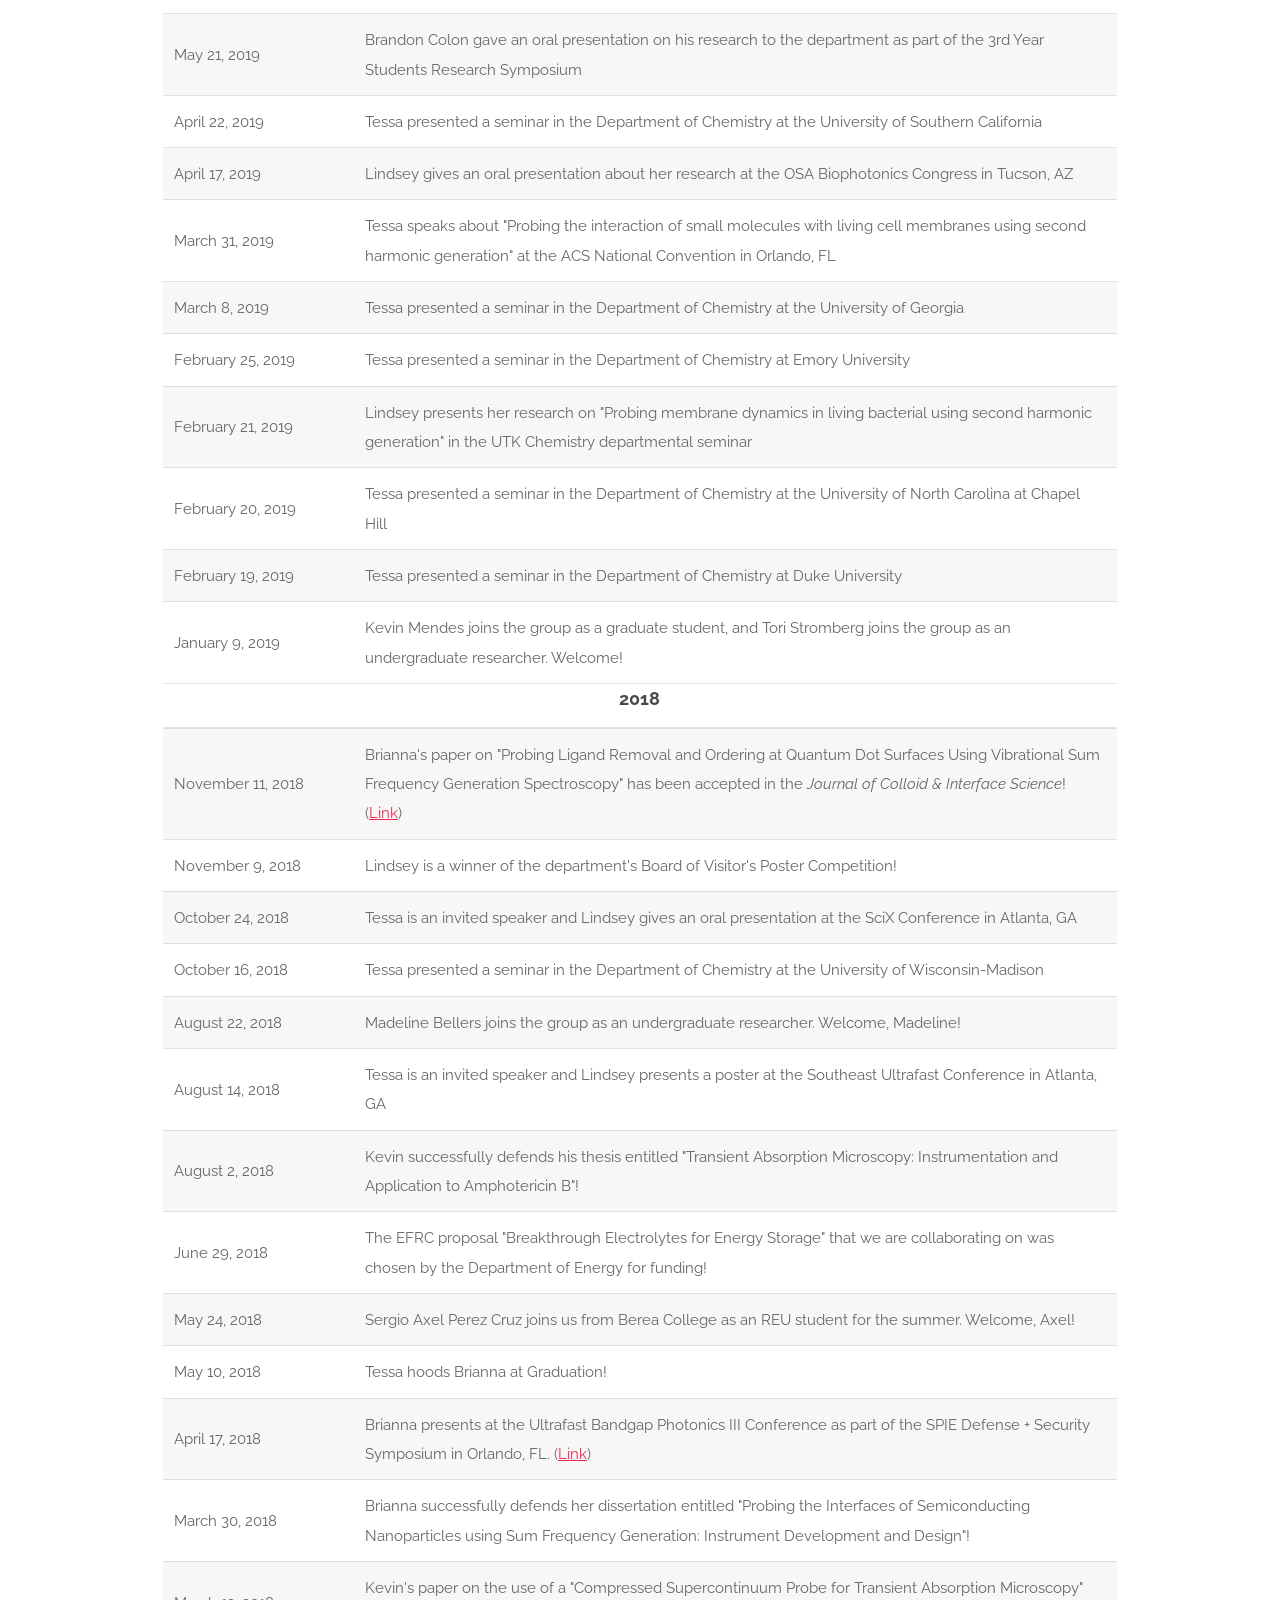
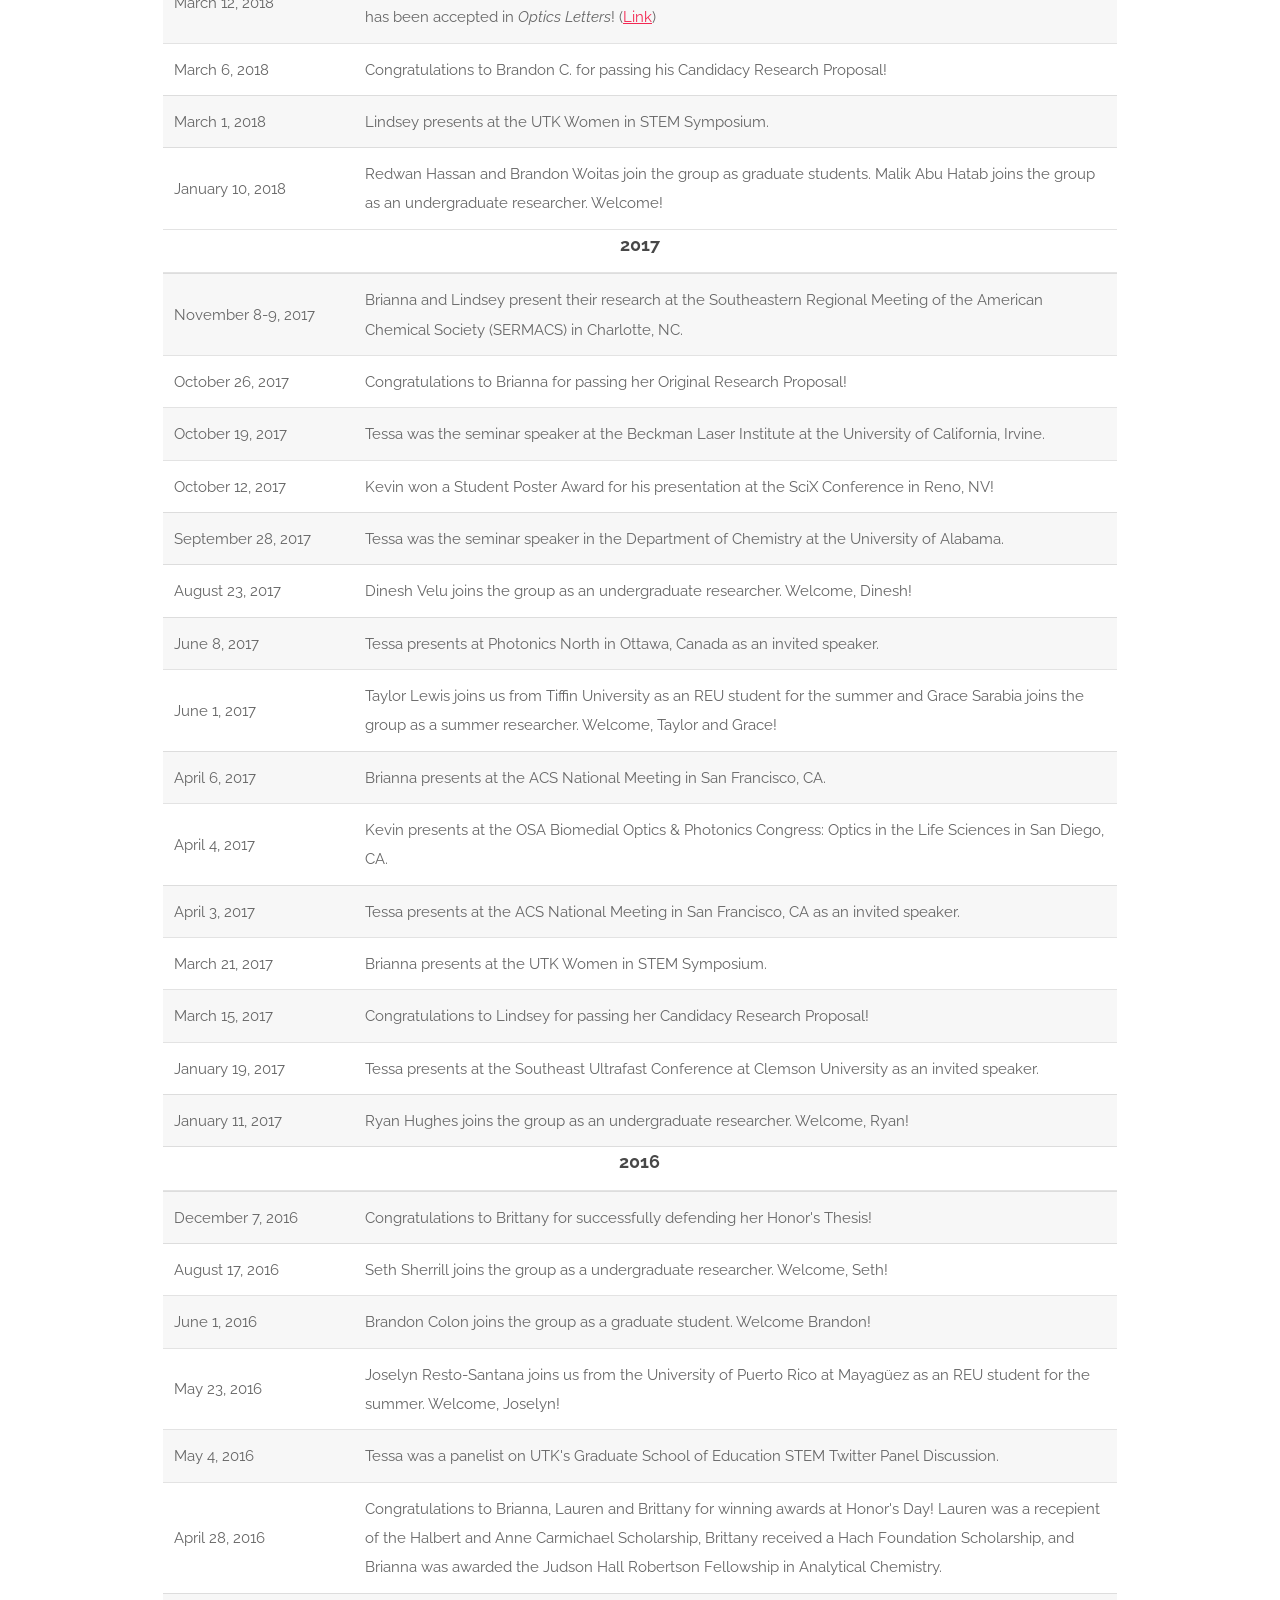
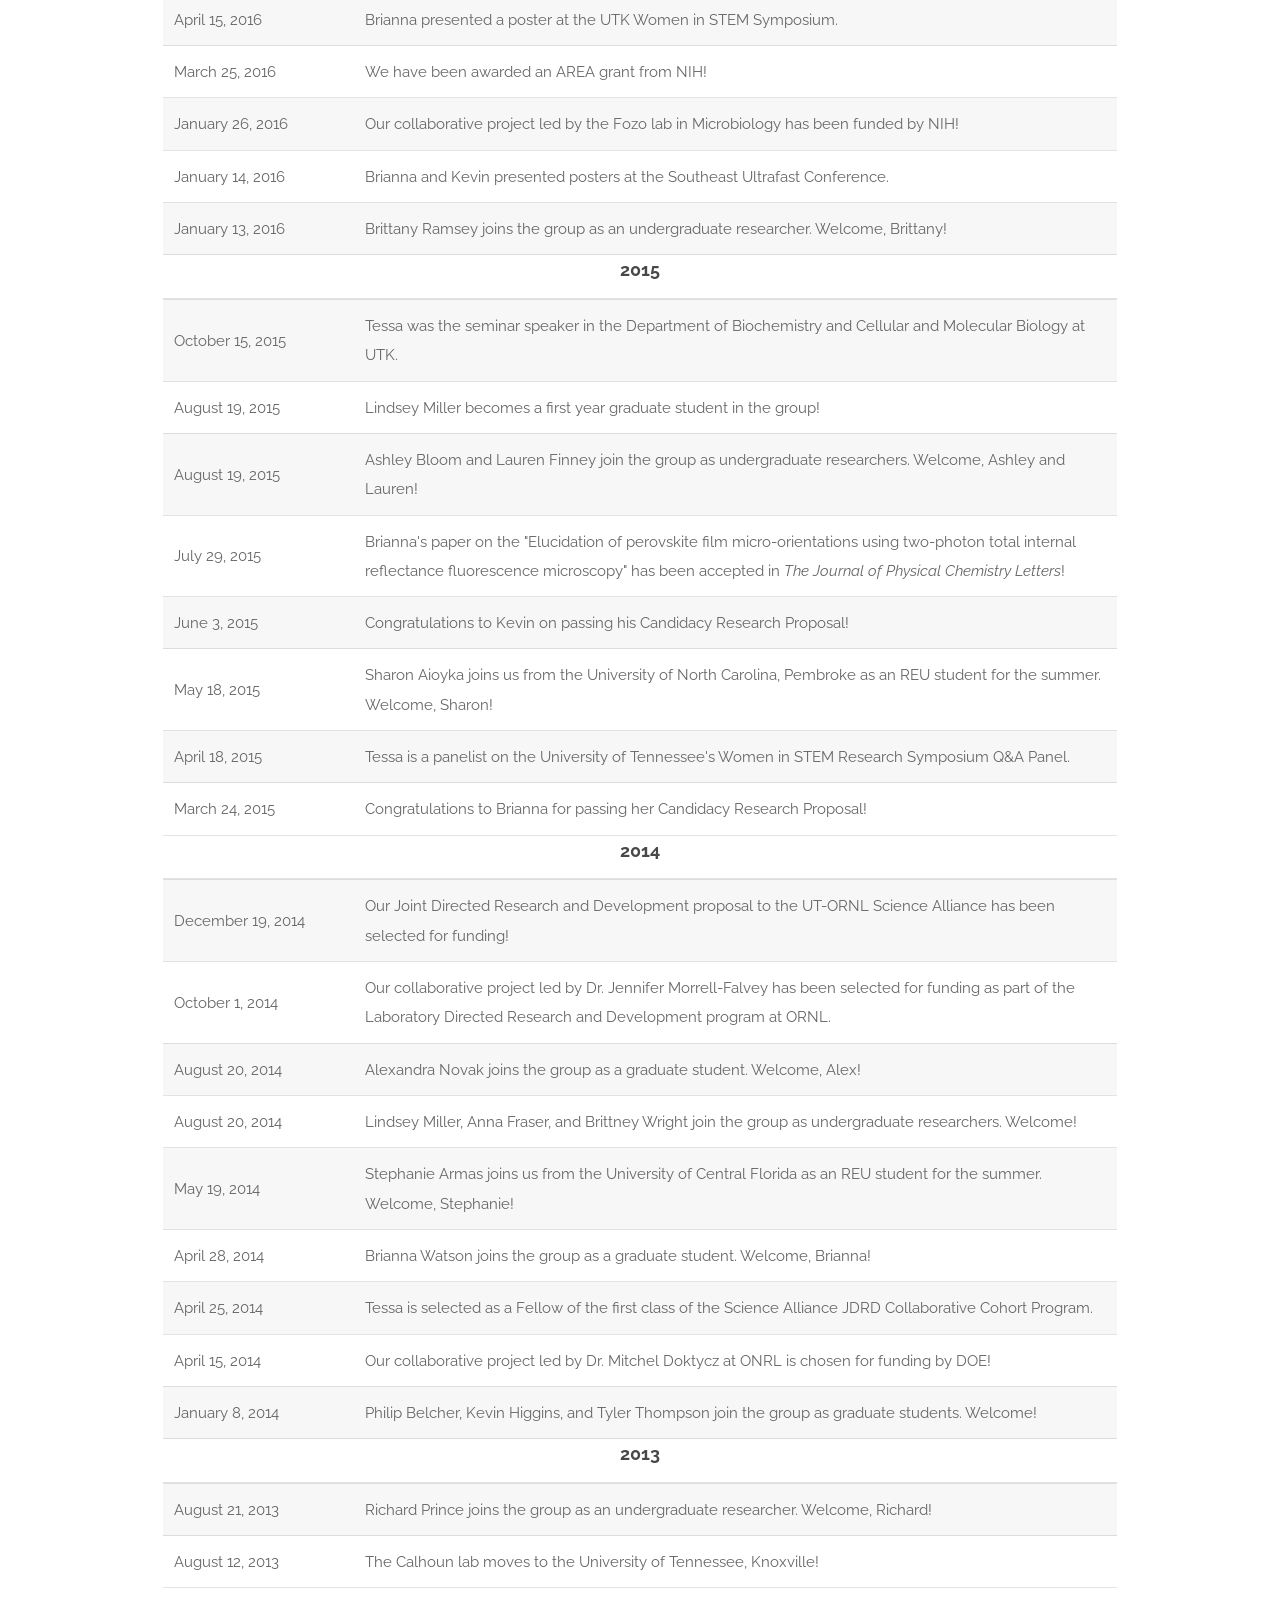
==== commit 80574a6c: "Correct date of Emily's 3rd year research talk to May 22, 2026 Co-Authored-By: Claude Opus 5.5 <nore" ====
--- a/news.html
+++ b/news.html
@@ -87,7 +87,7 @@
 		</tr>
 
 		  <tr>
-			<td>May 13, 2026</td>
+			<td>May 22, 2026</td>
 			<td>Emily presented a research talk "The Electric Slide: Tracking the Role of Membrane Potential in Bacterial Transport Using Second Harmonic Scattering" to the department as part of the 3rd Year Students Research Symposium.</td>
 		</tr>
 
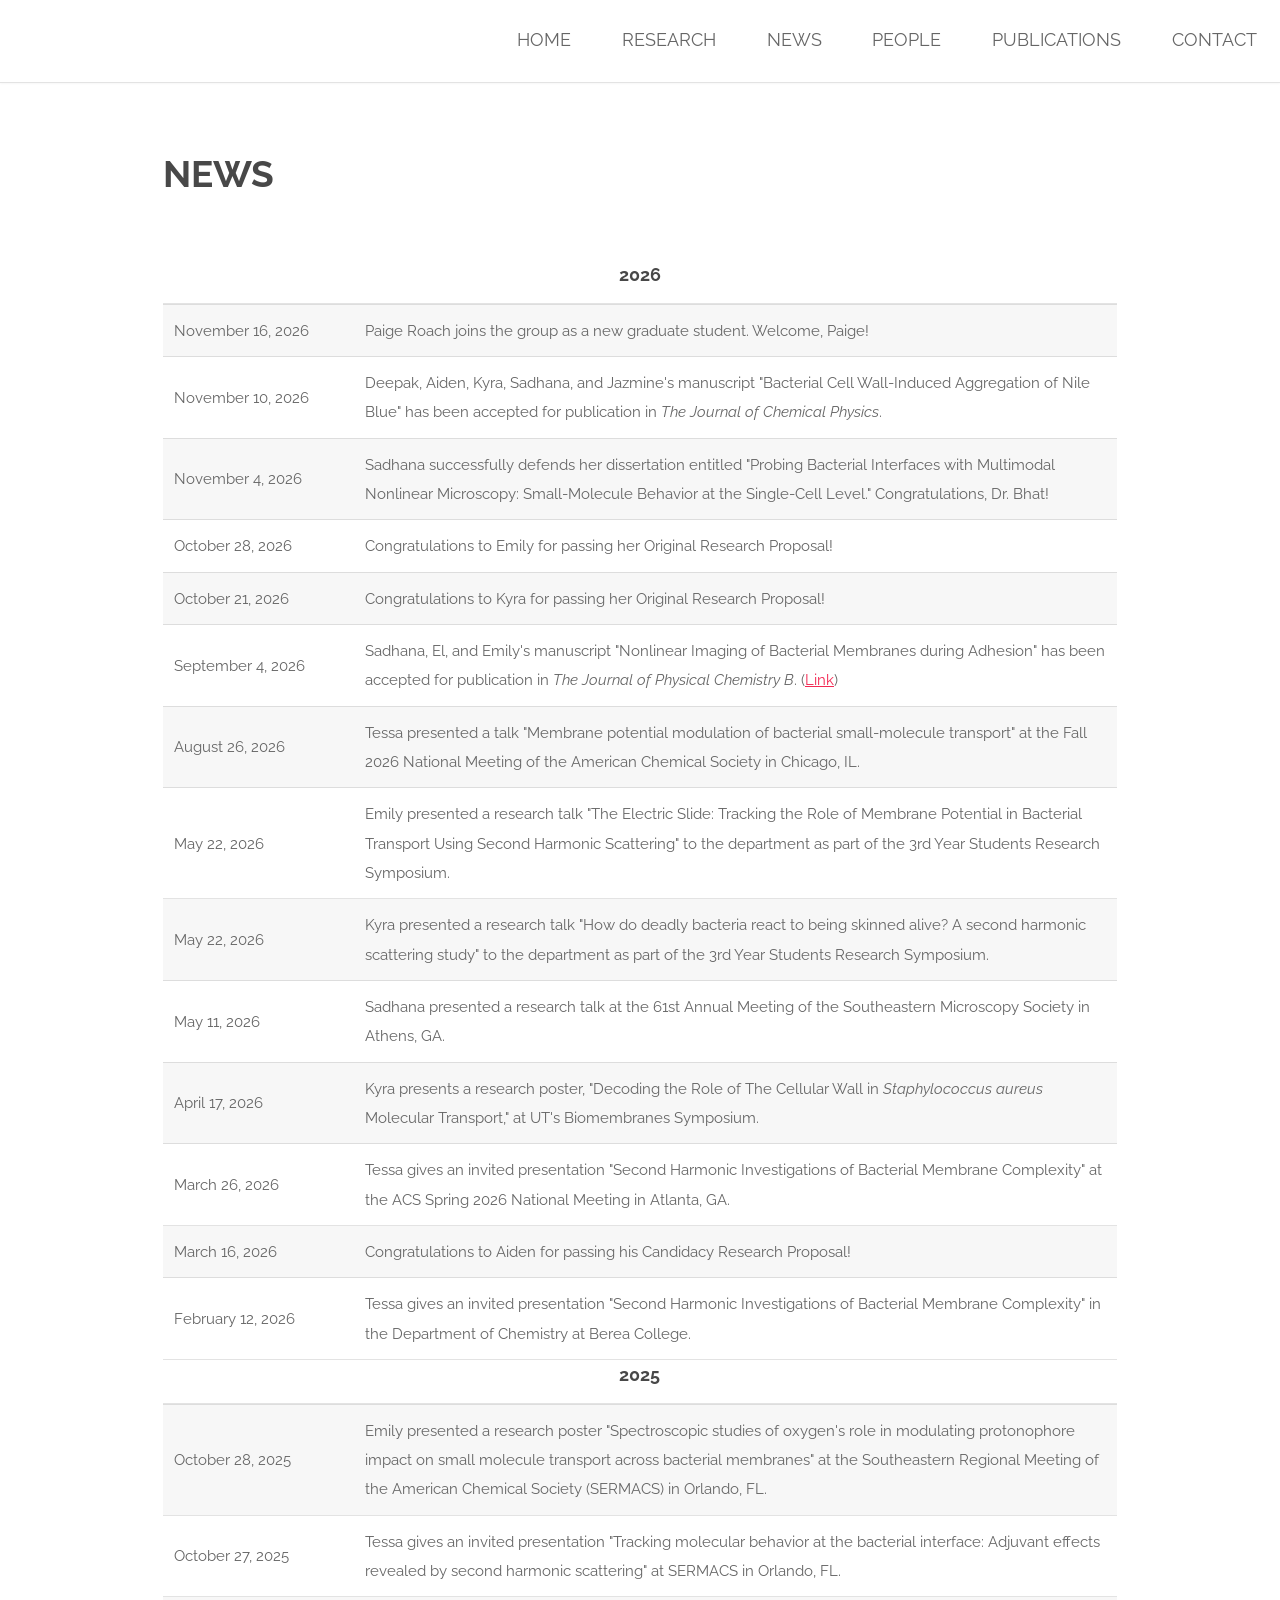
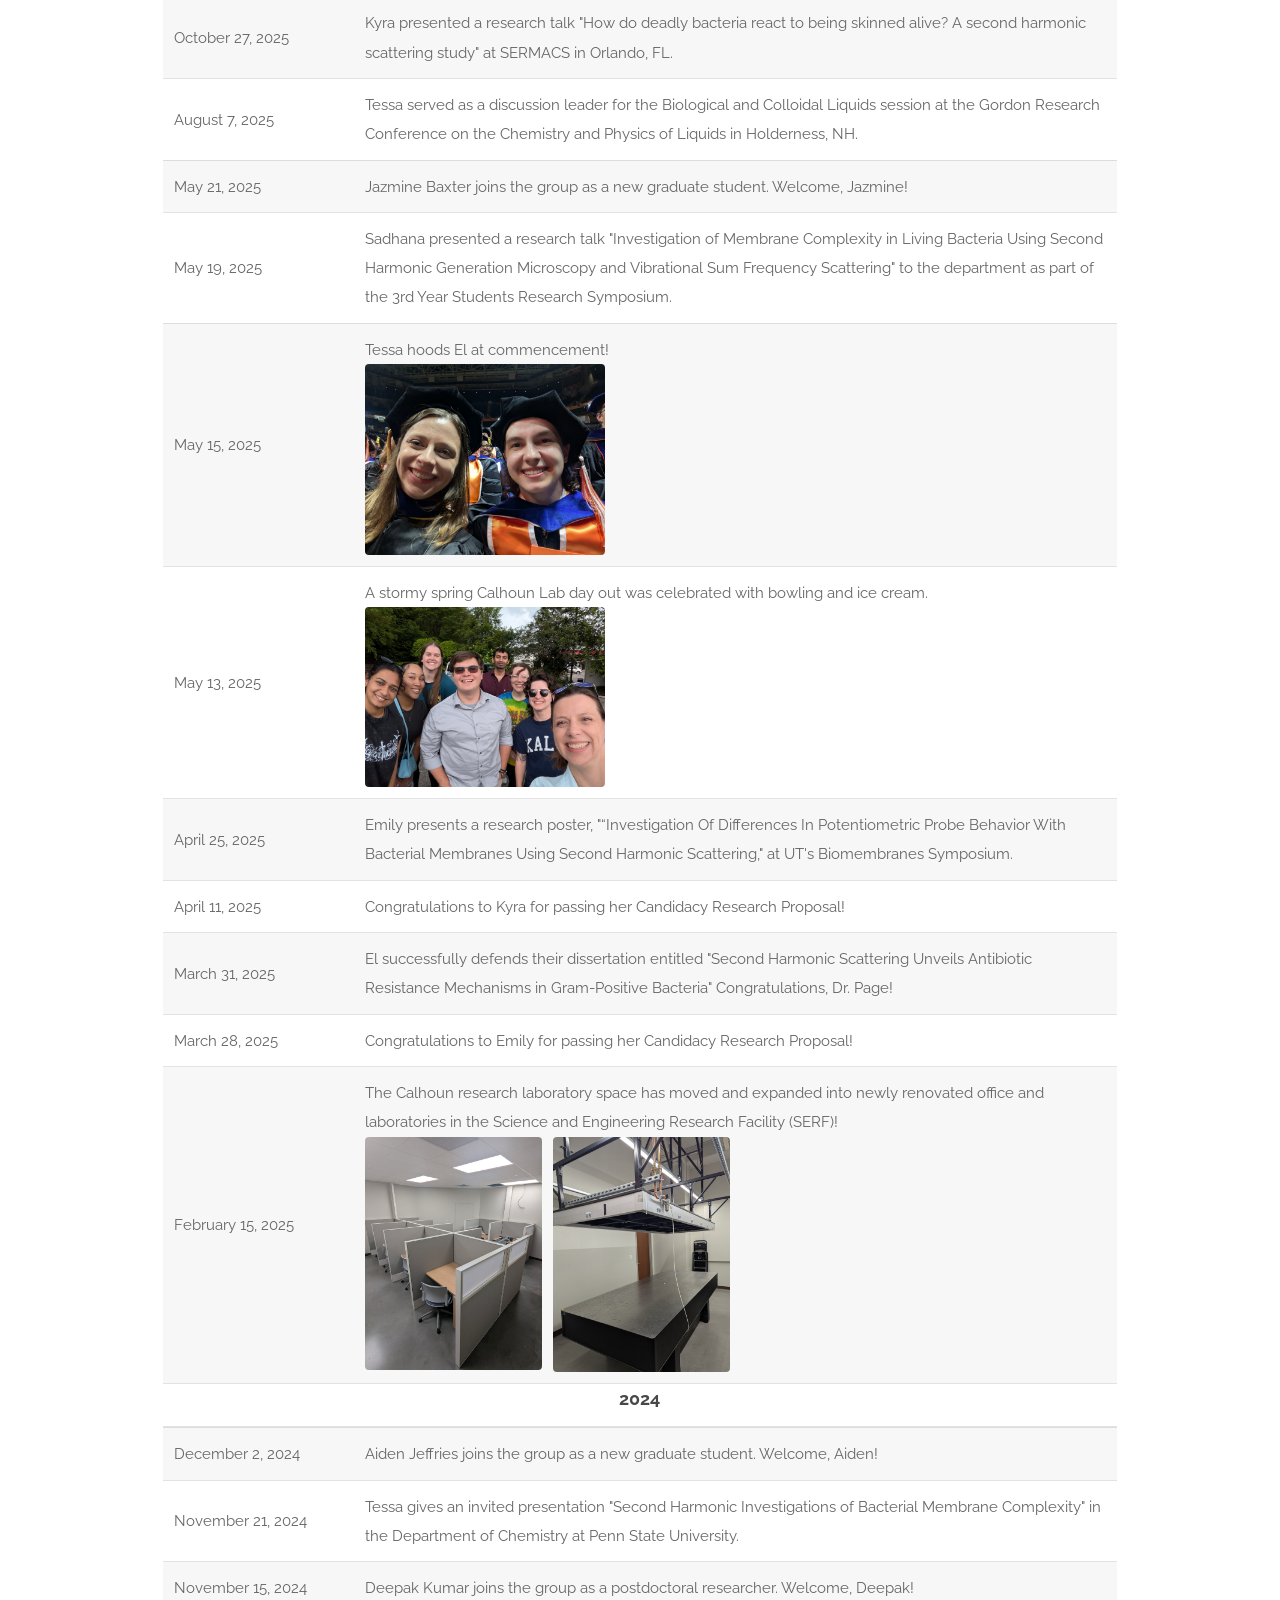
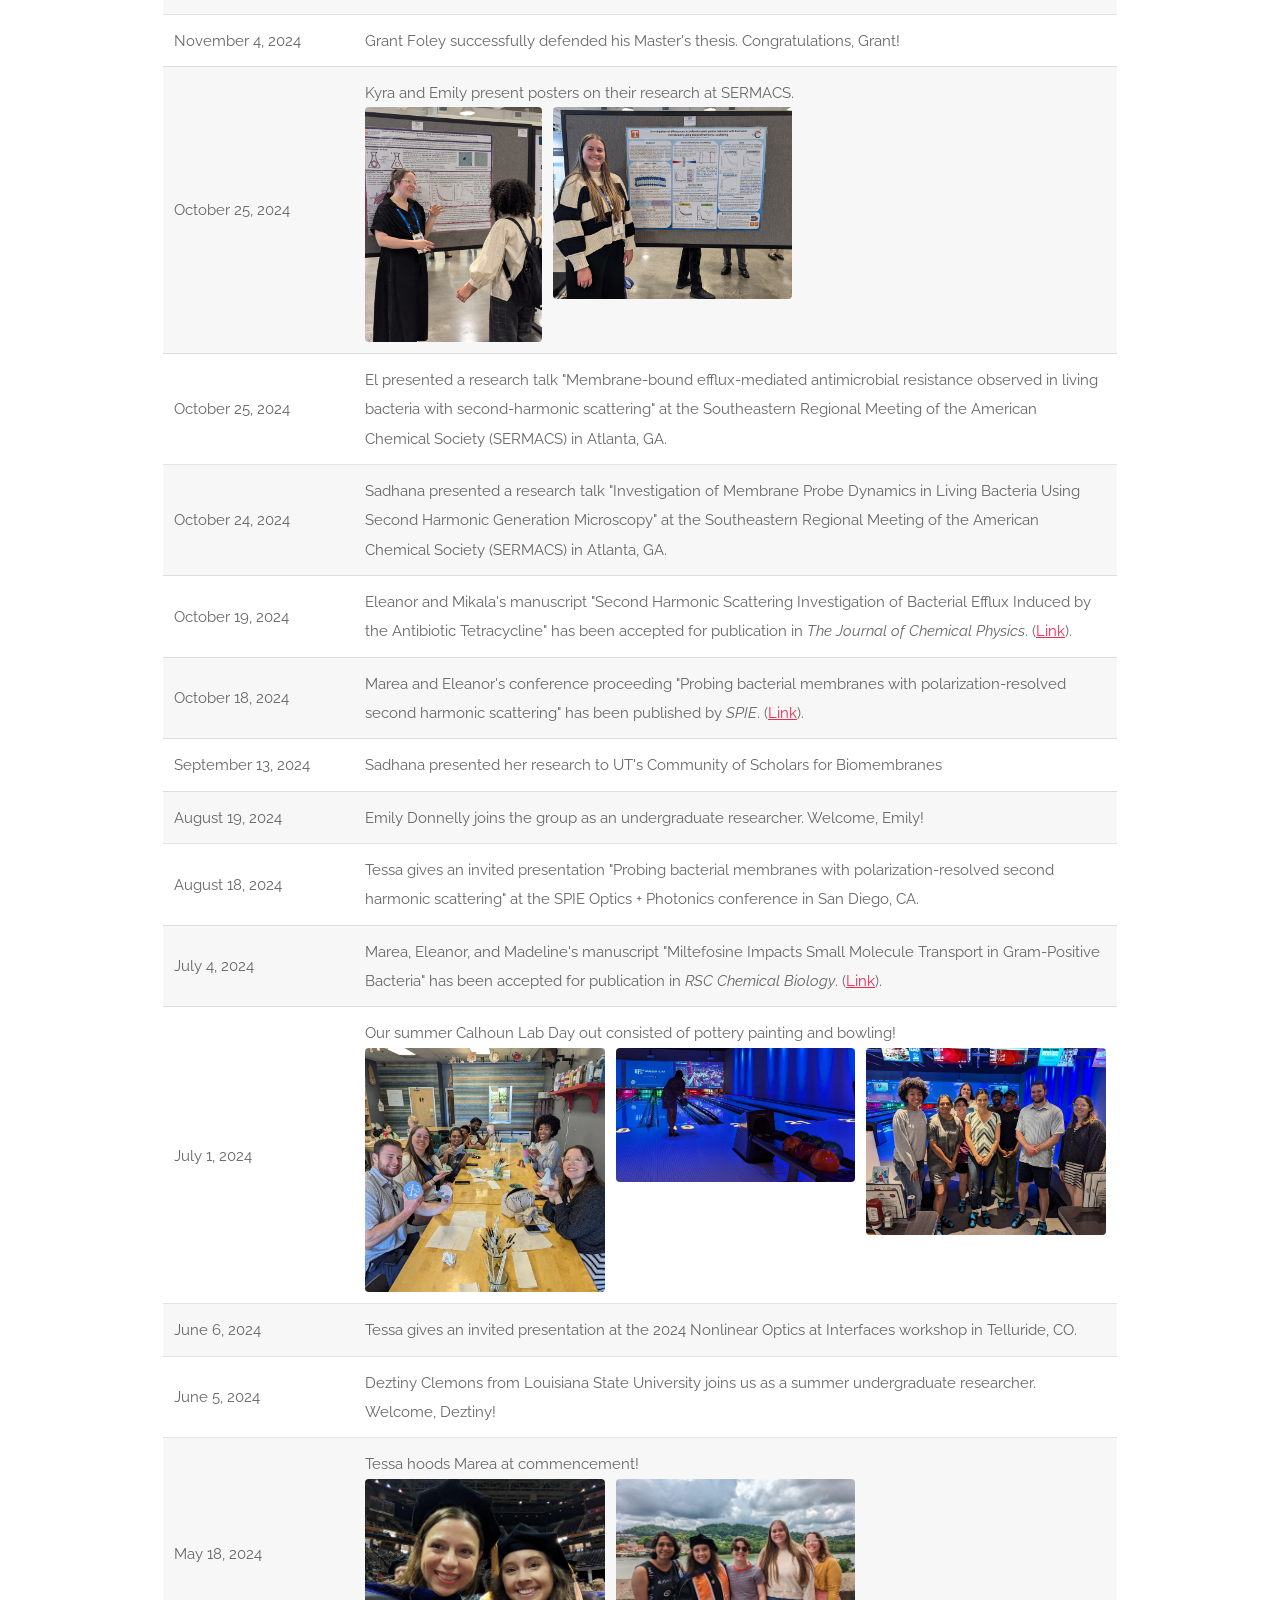
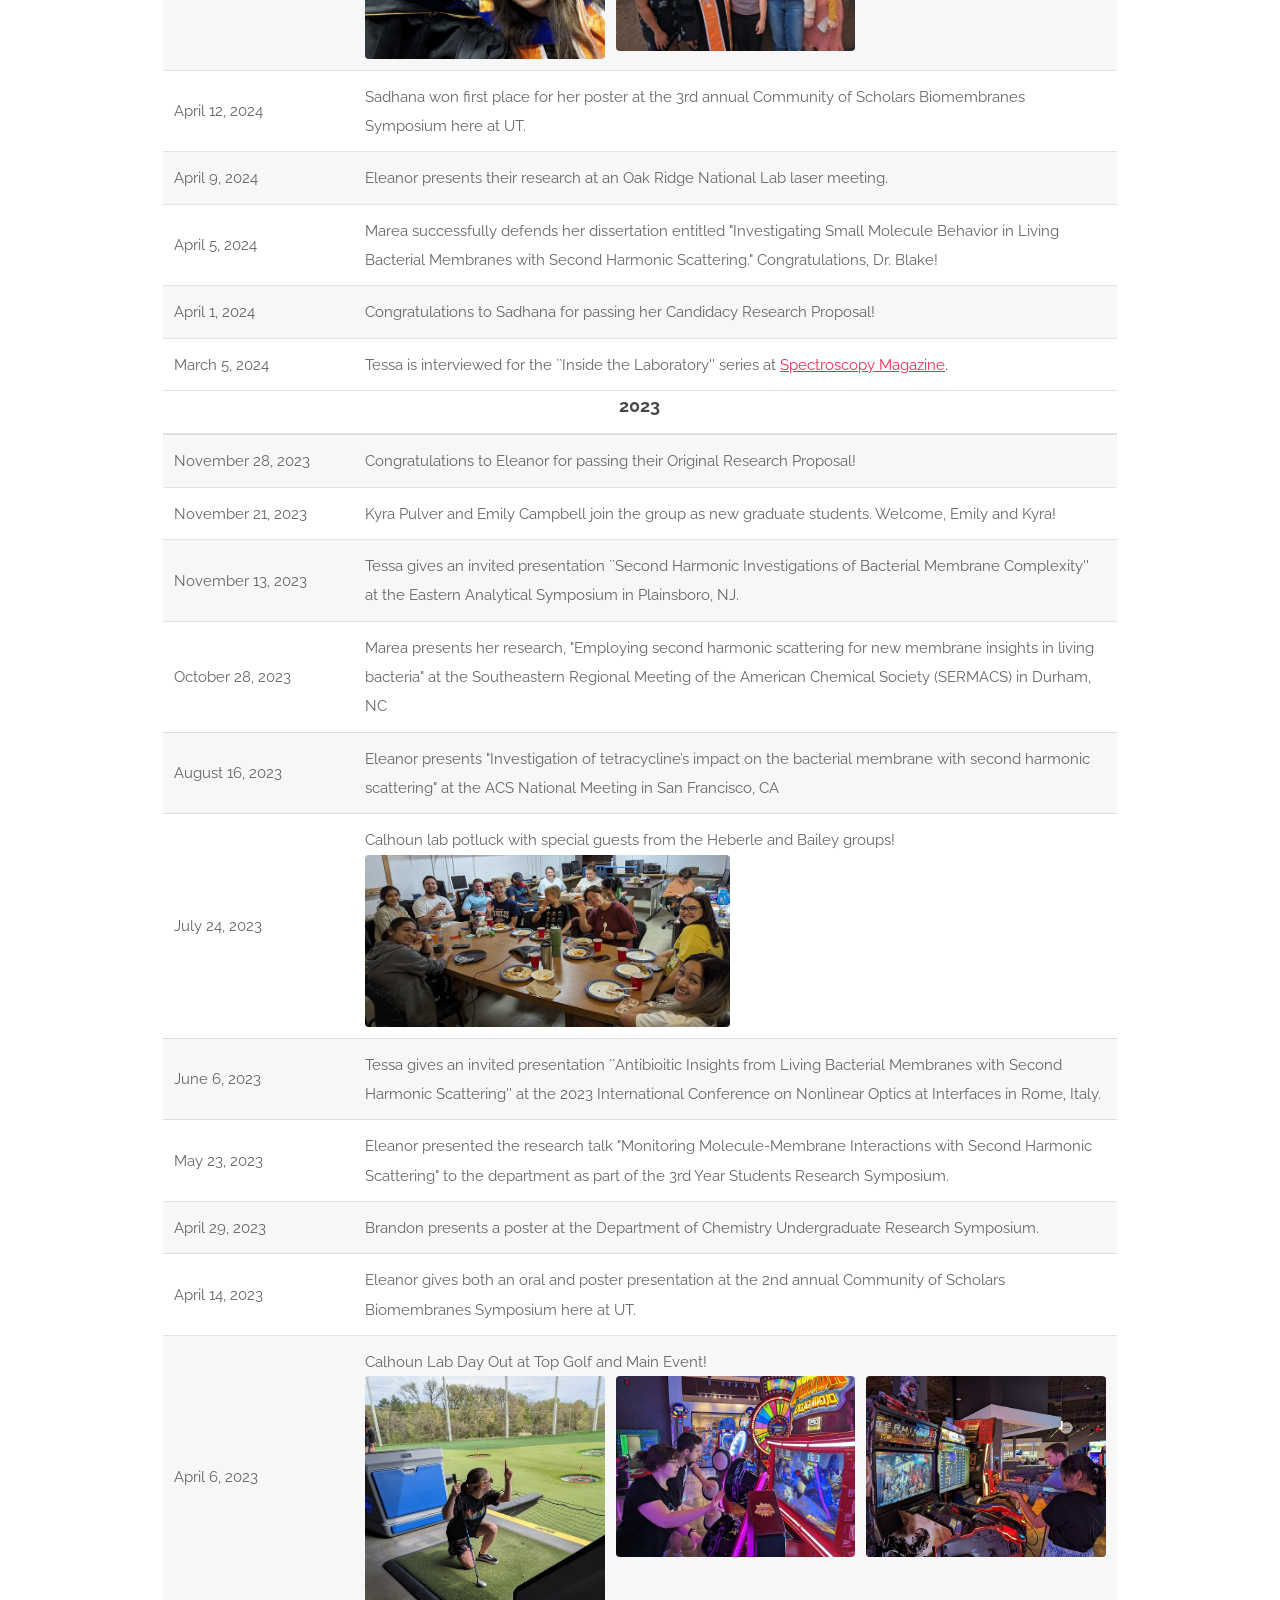
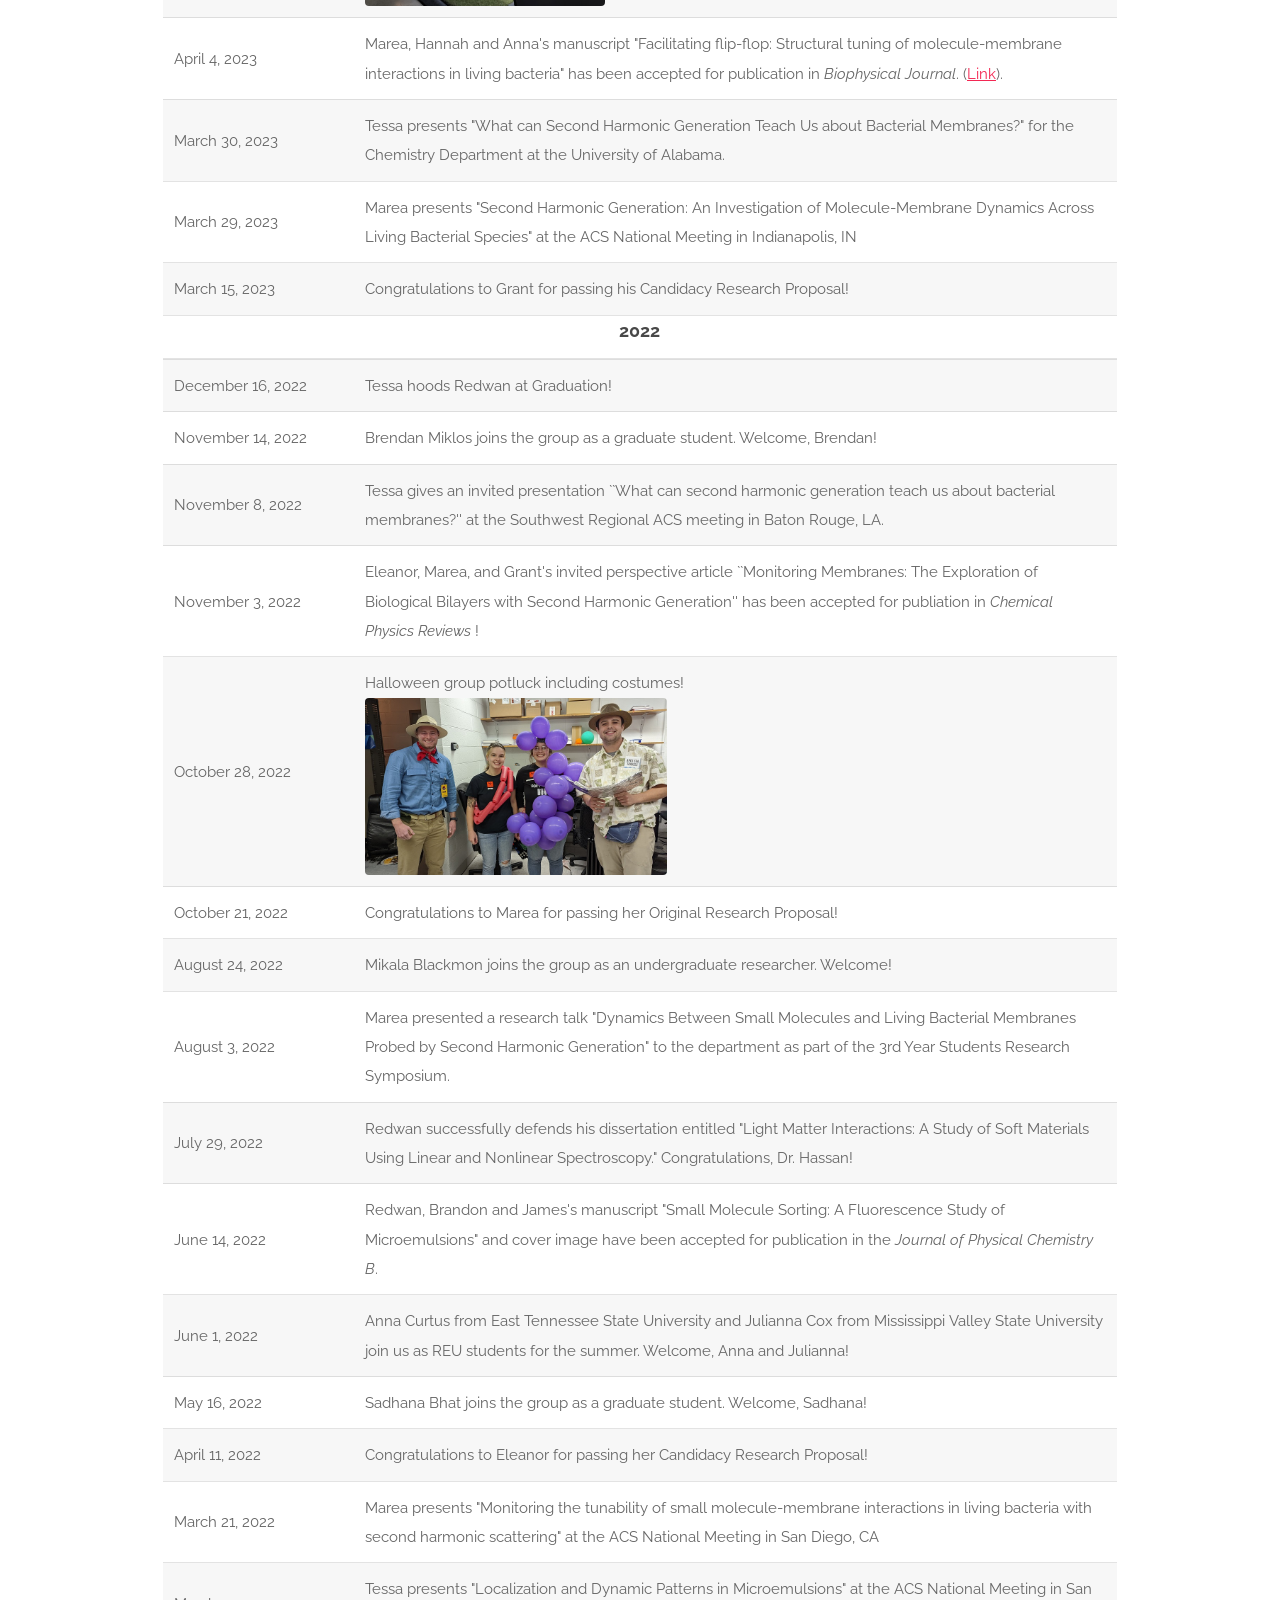
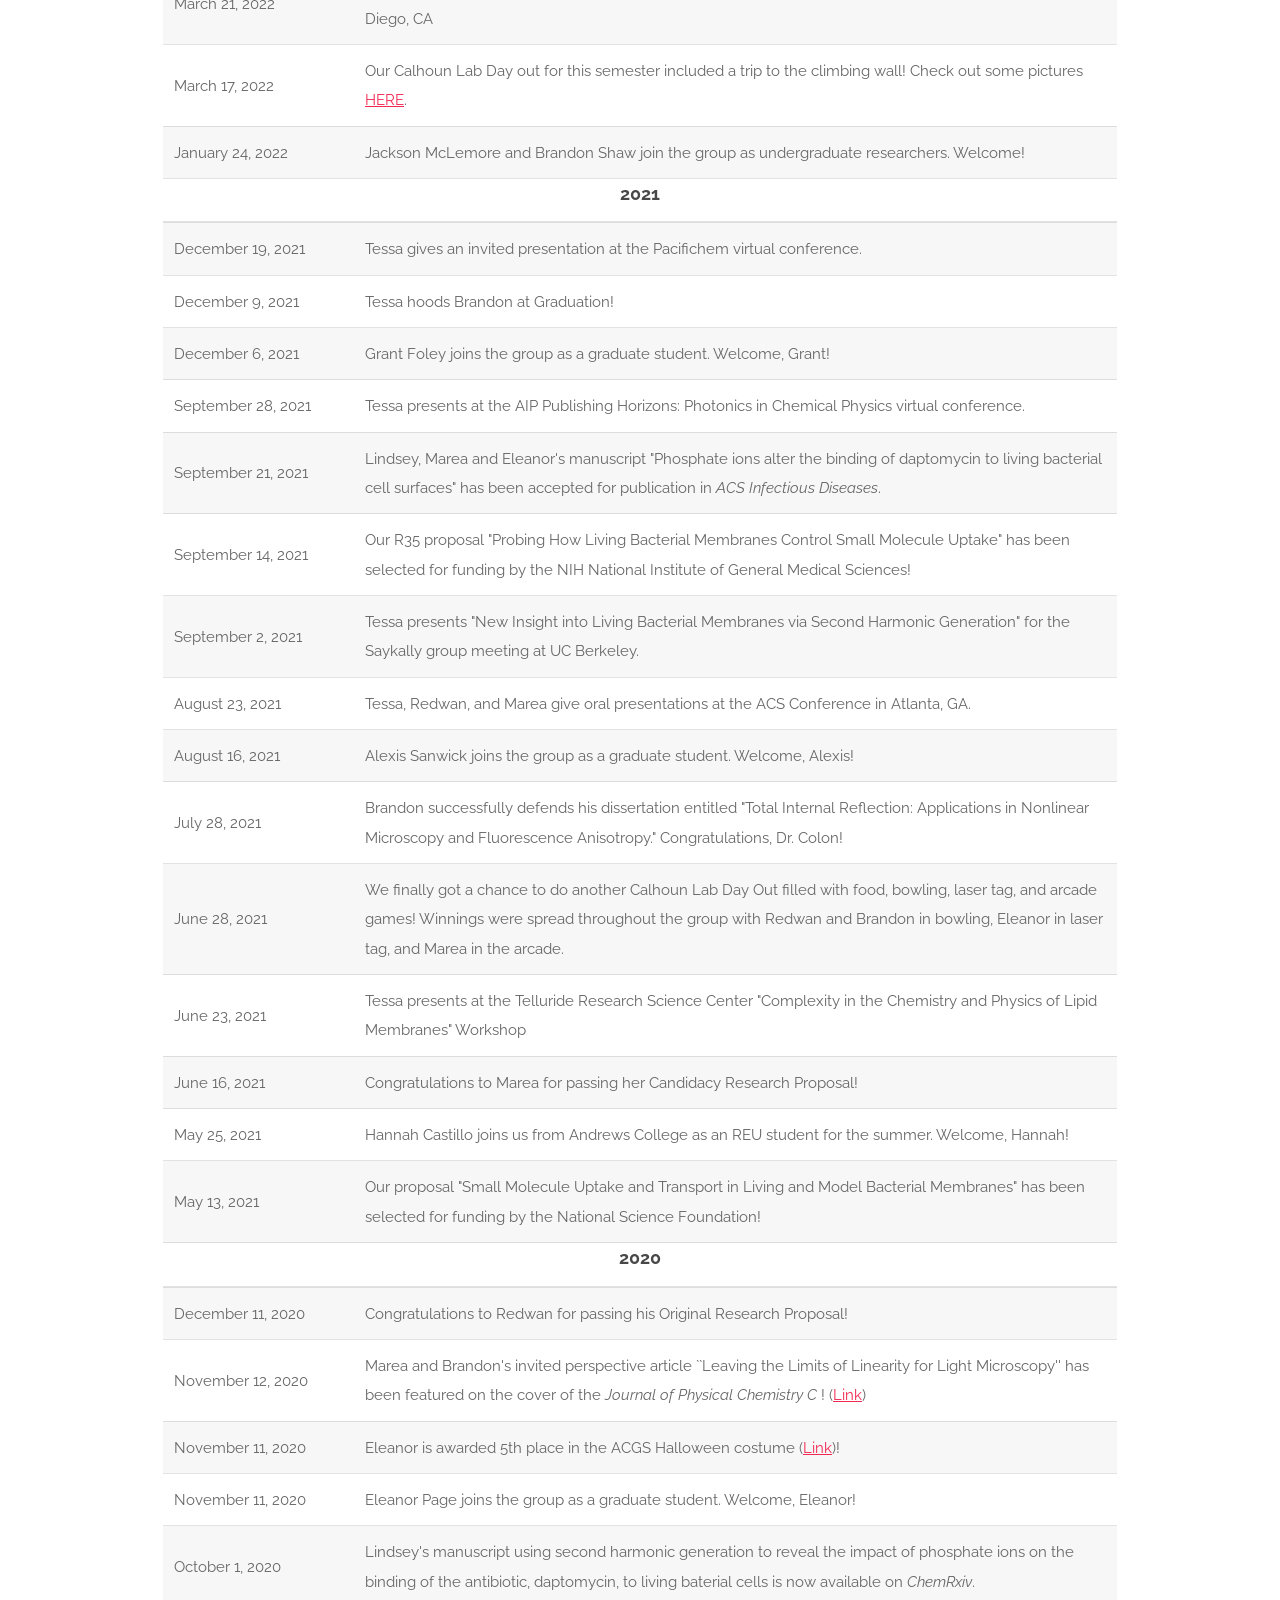
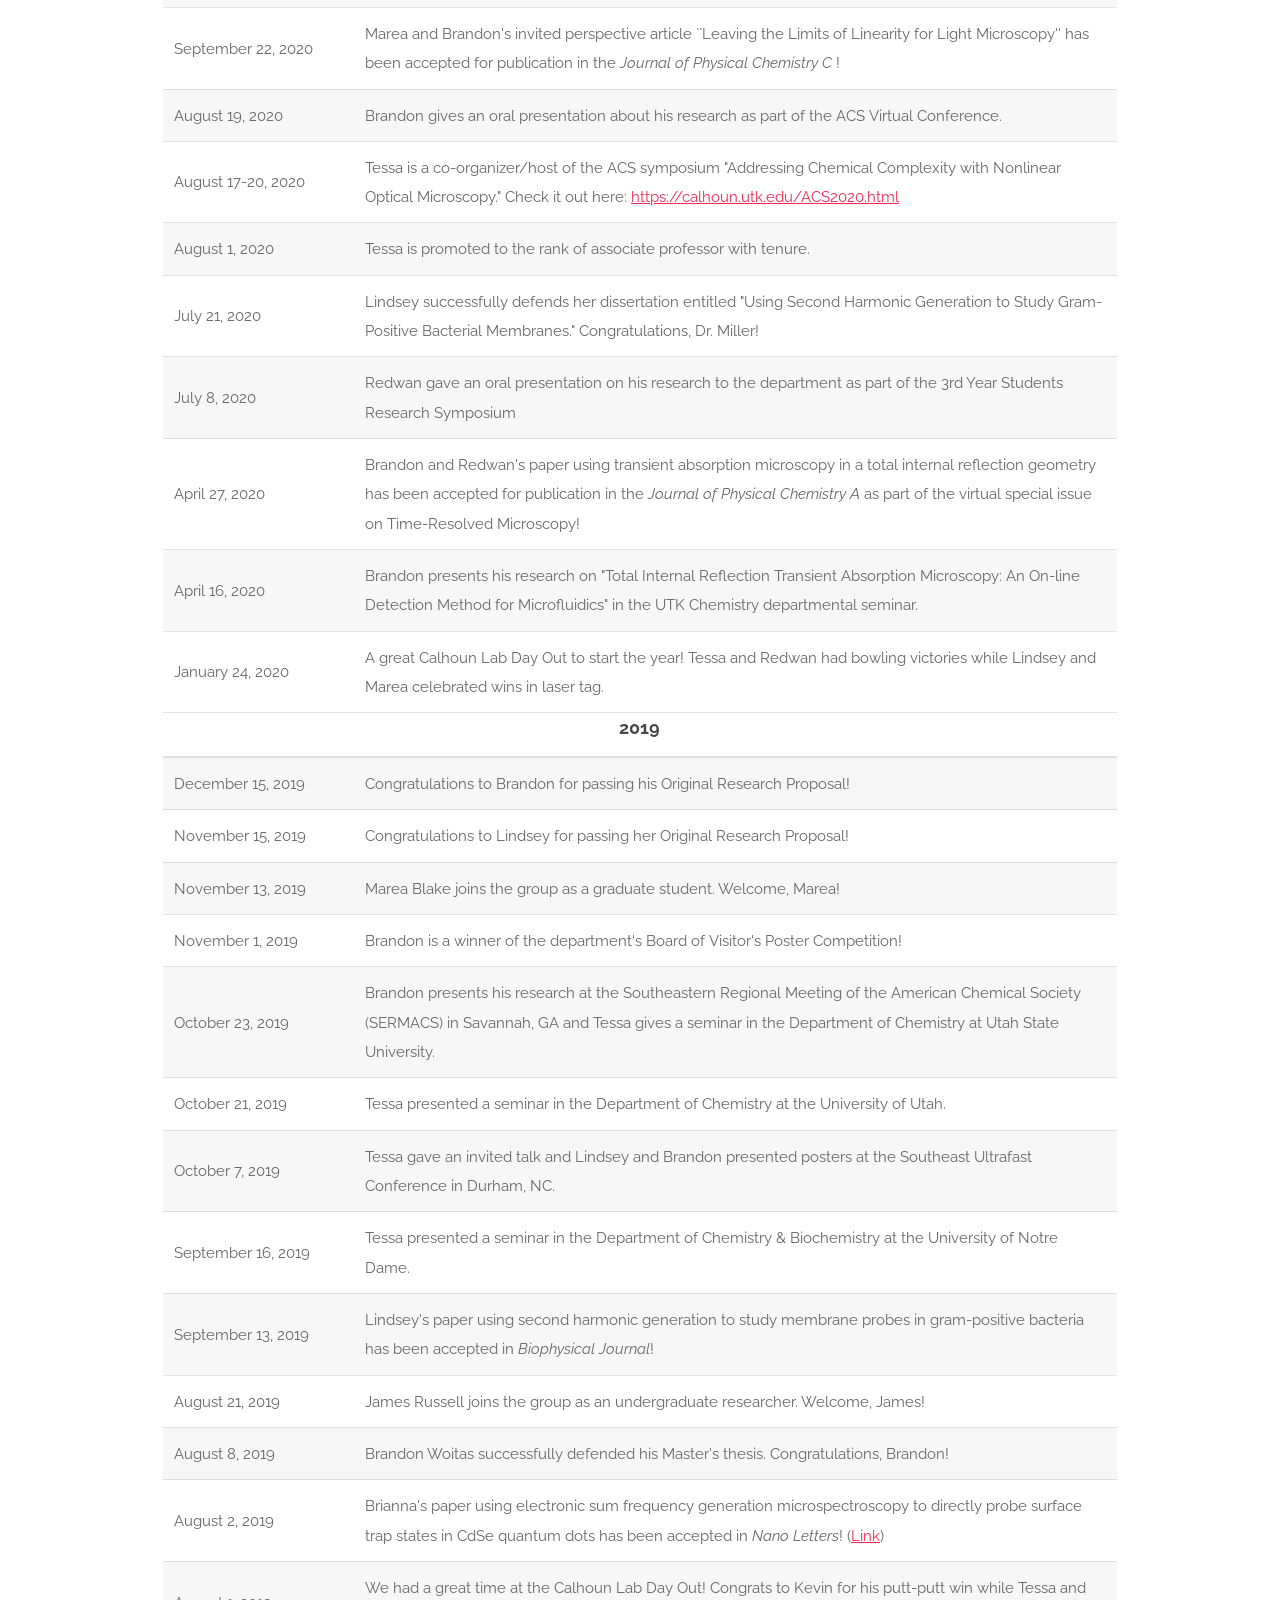
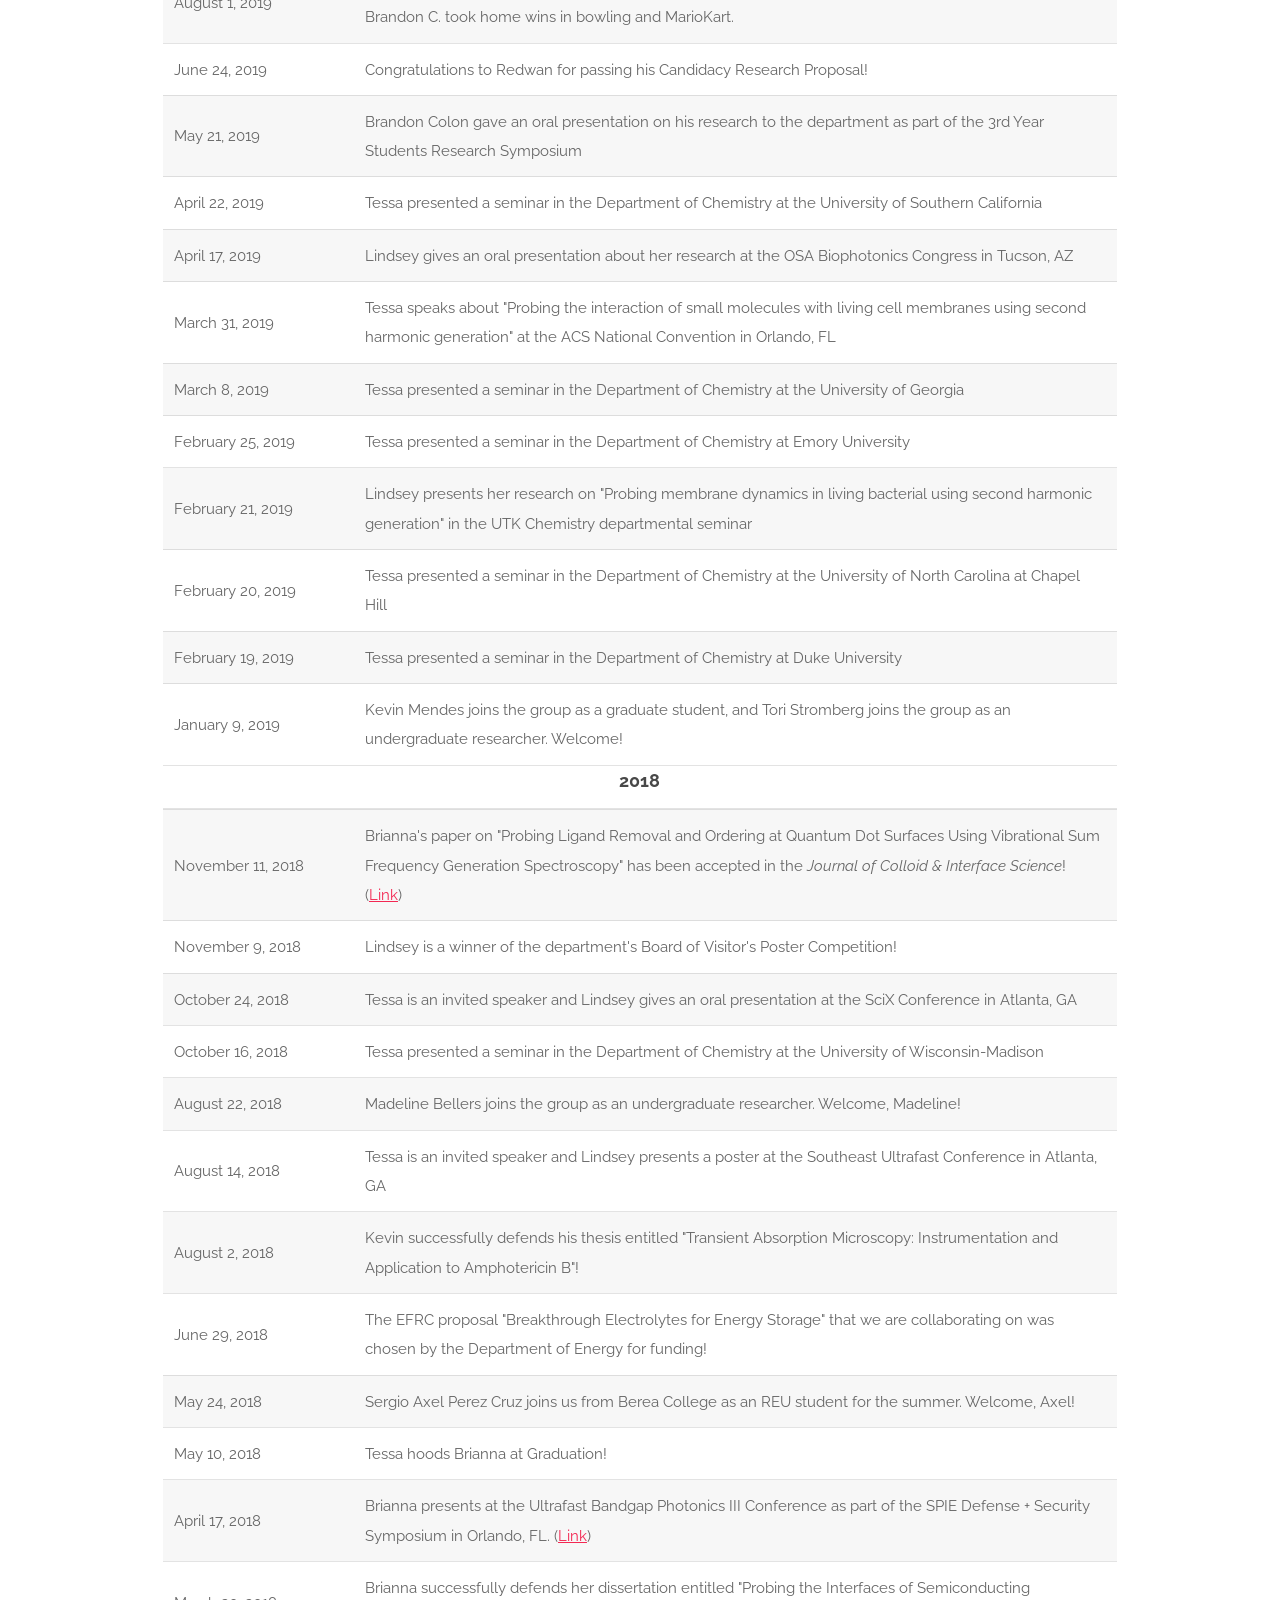
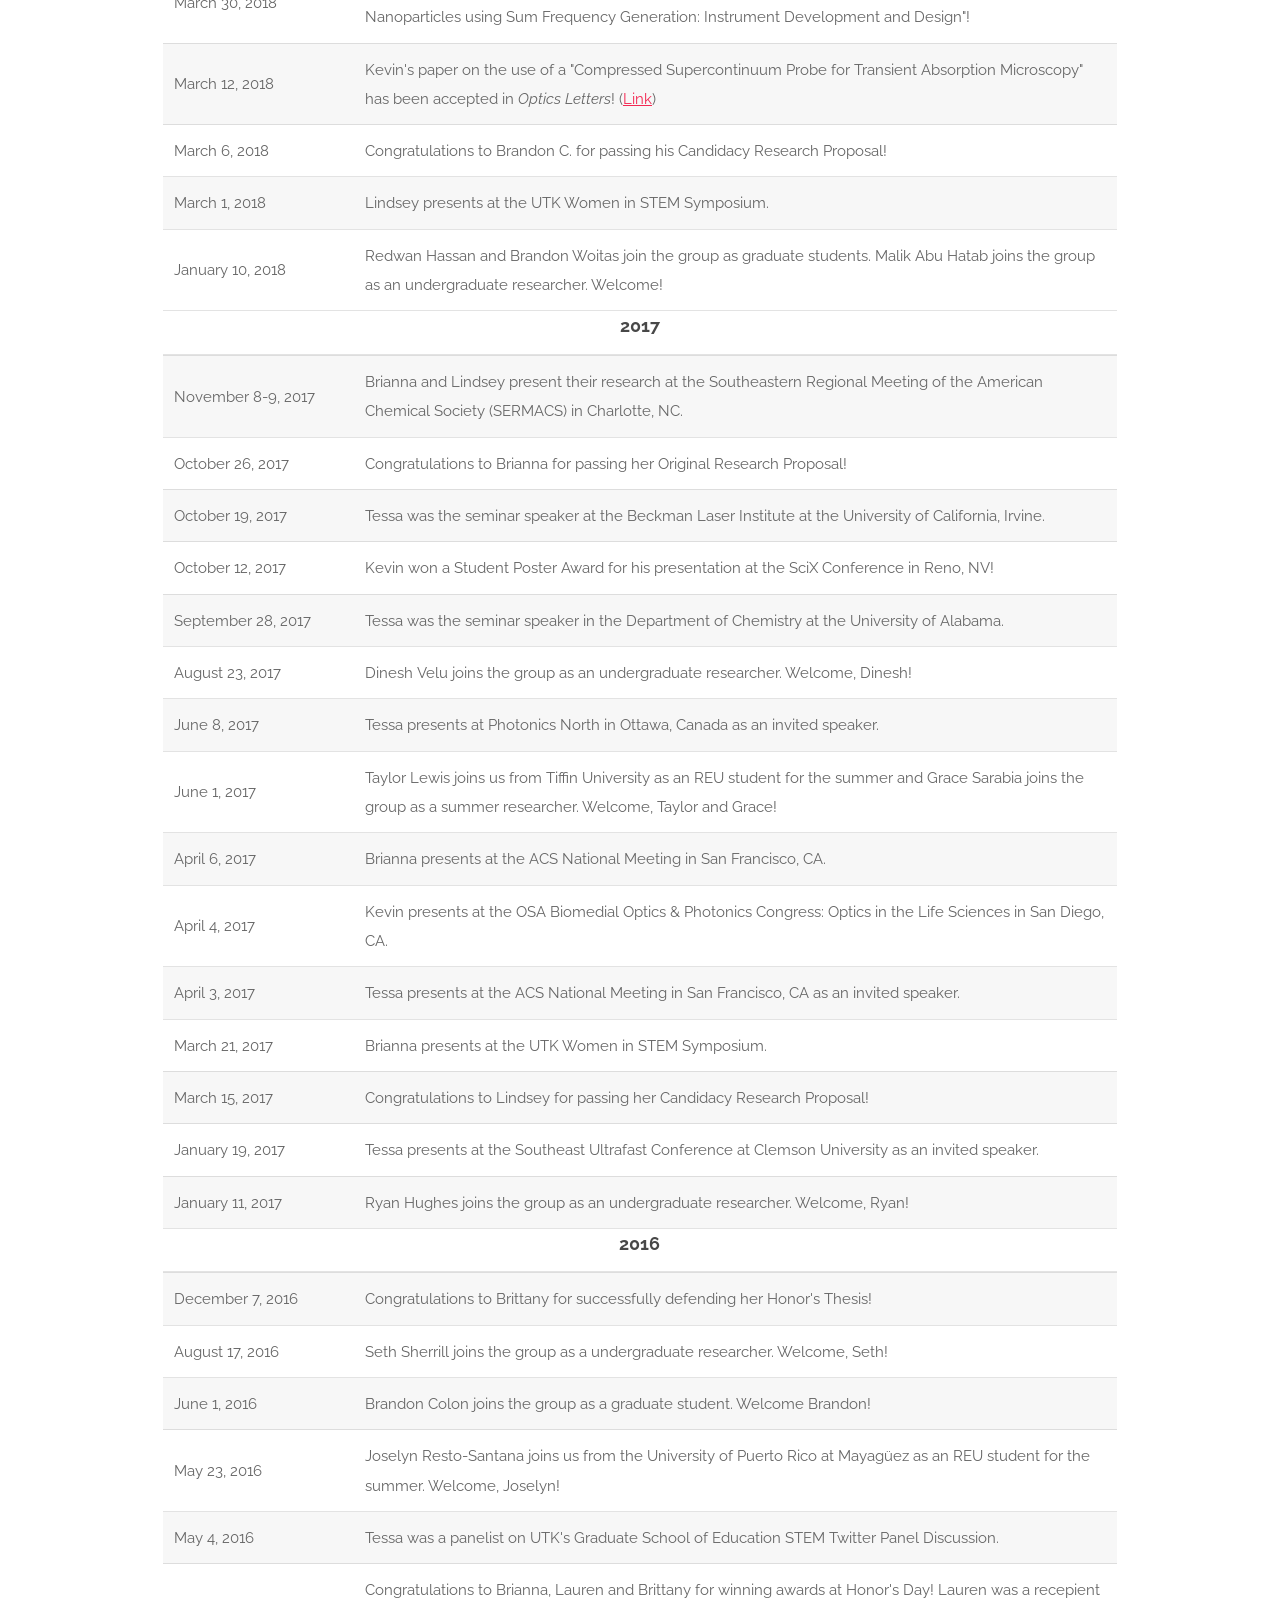
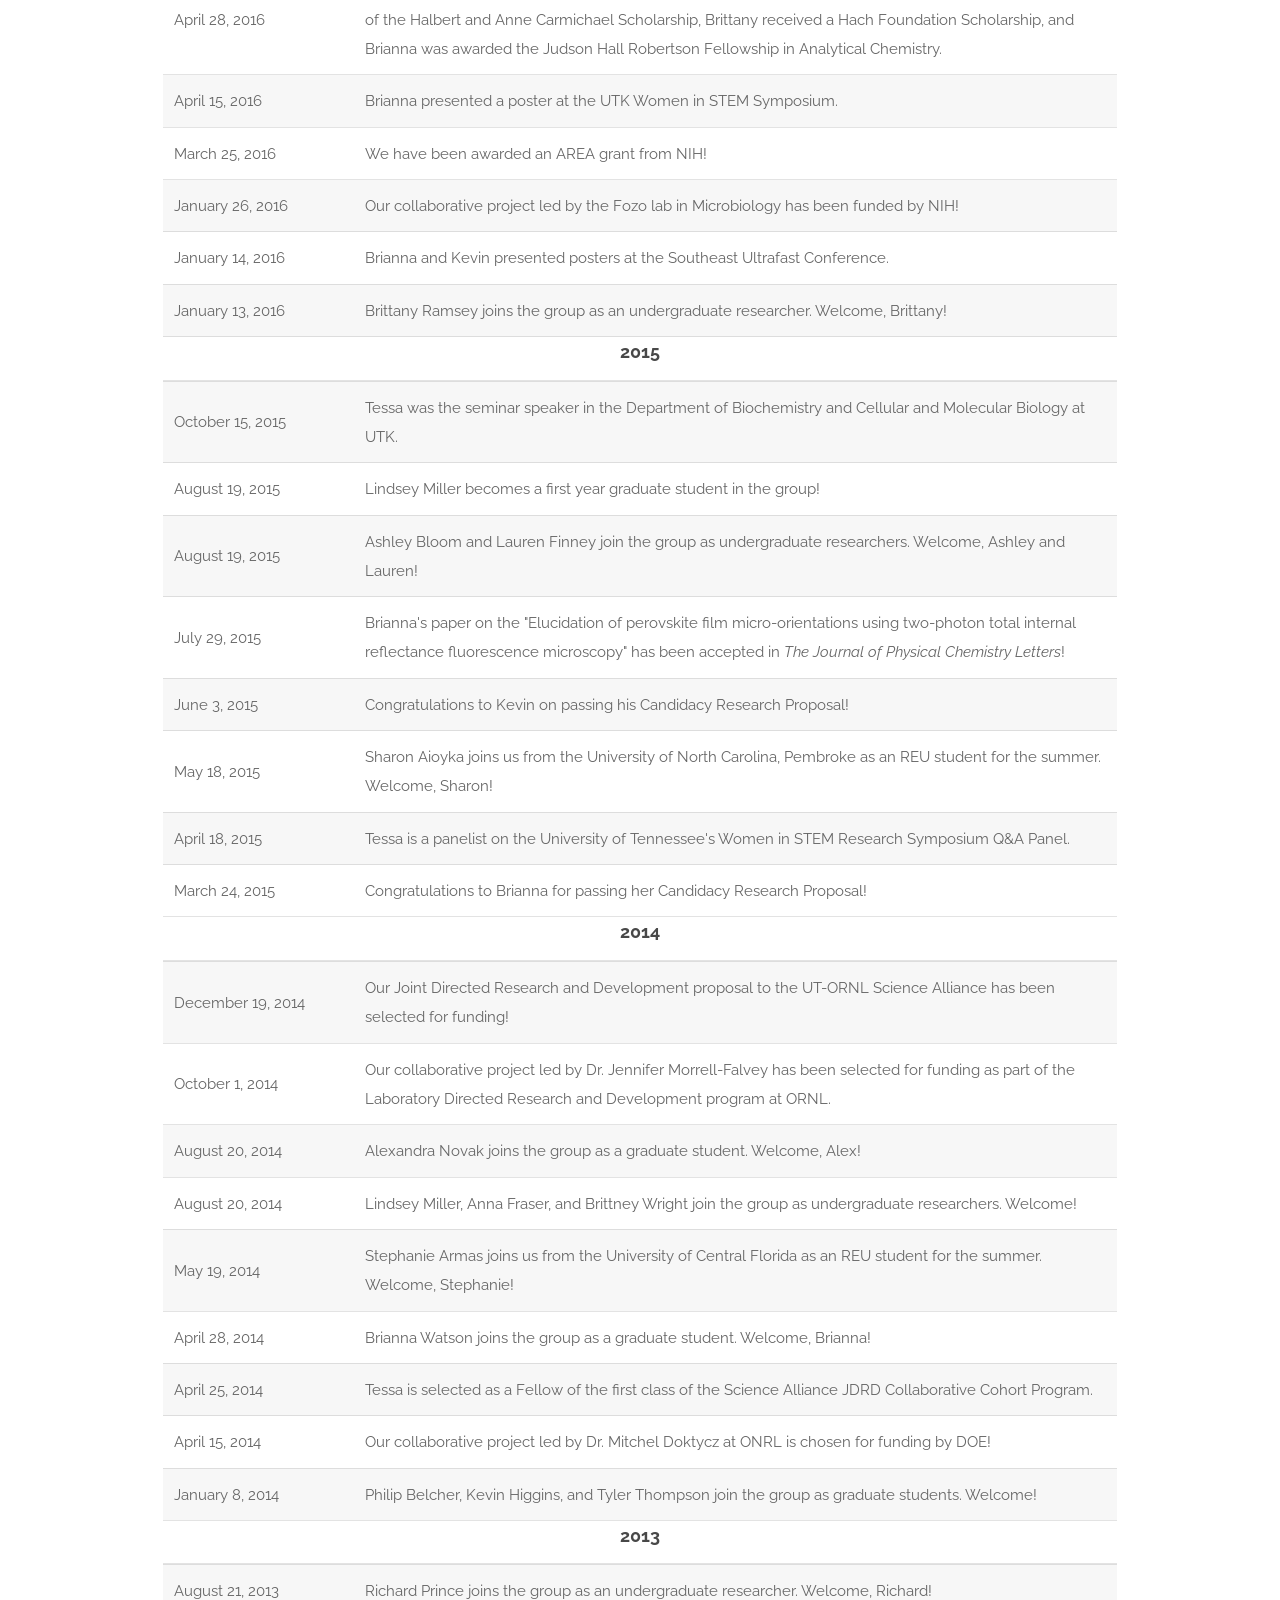
==== commit d2a2acf3: "Add Kyra's 3rd year research talk to news Co-Authored-By: Claude Opus 5.5 <noreply@anthropic.com>" ====
--- a/news.html
+++ b/news.html
@@ -89,6 +89,11 @@
 		  <tr>
 			<td>May 22, 2026</td>
 			<td>Emily presented a research talk "The Electric Slide: Tracking the Role of Membrane Potential in Bacterial Transport Using Second Harmonic Scattering" to the department as part of the 3rd Year Students Research Symposium.</td>
+		</tr>
+
+		  <tr>
+			<td>May 22, 2026</td>
+			<td>Kyra presented a research talk "How do deadly bacteria react to being skinned alive? A second harmonic scattering study" to the department as part of the 3rd Year Students Research Symposium.</td>
 		</tr>
 
 		  <tr>
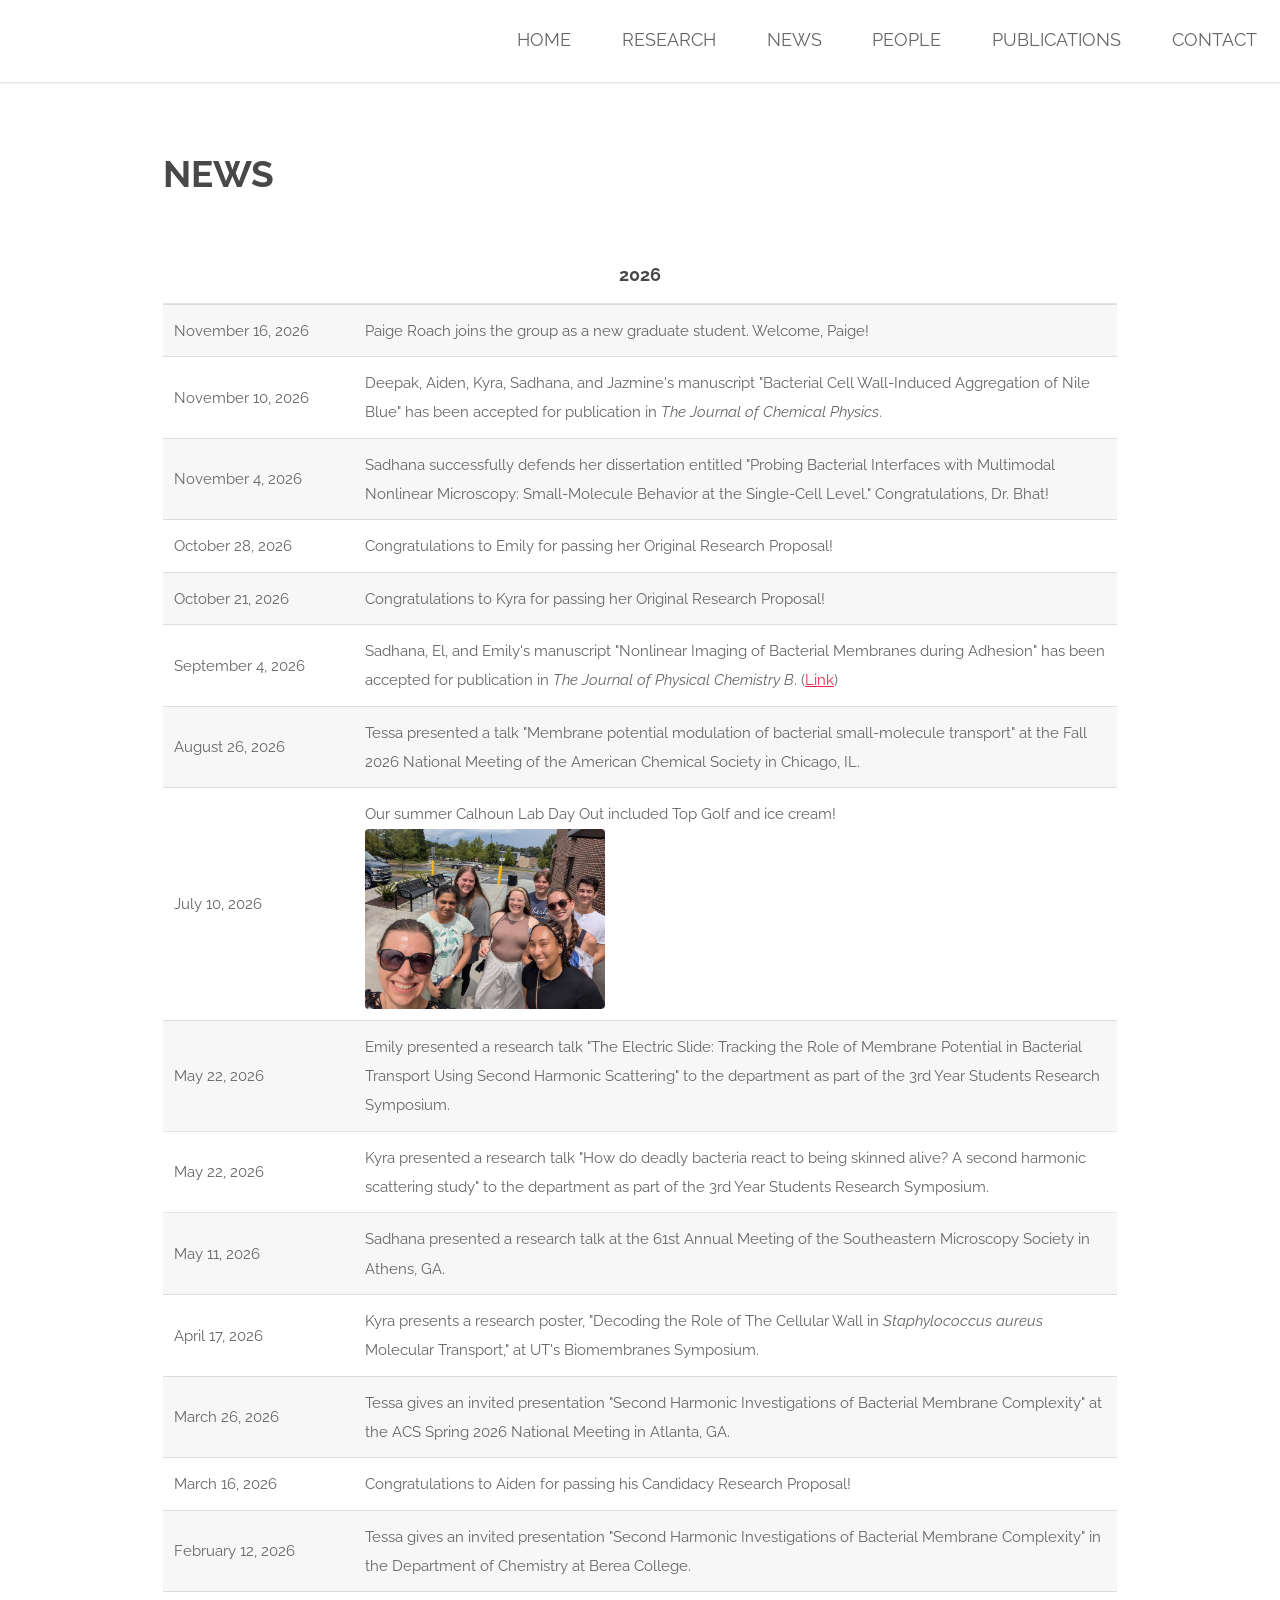
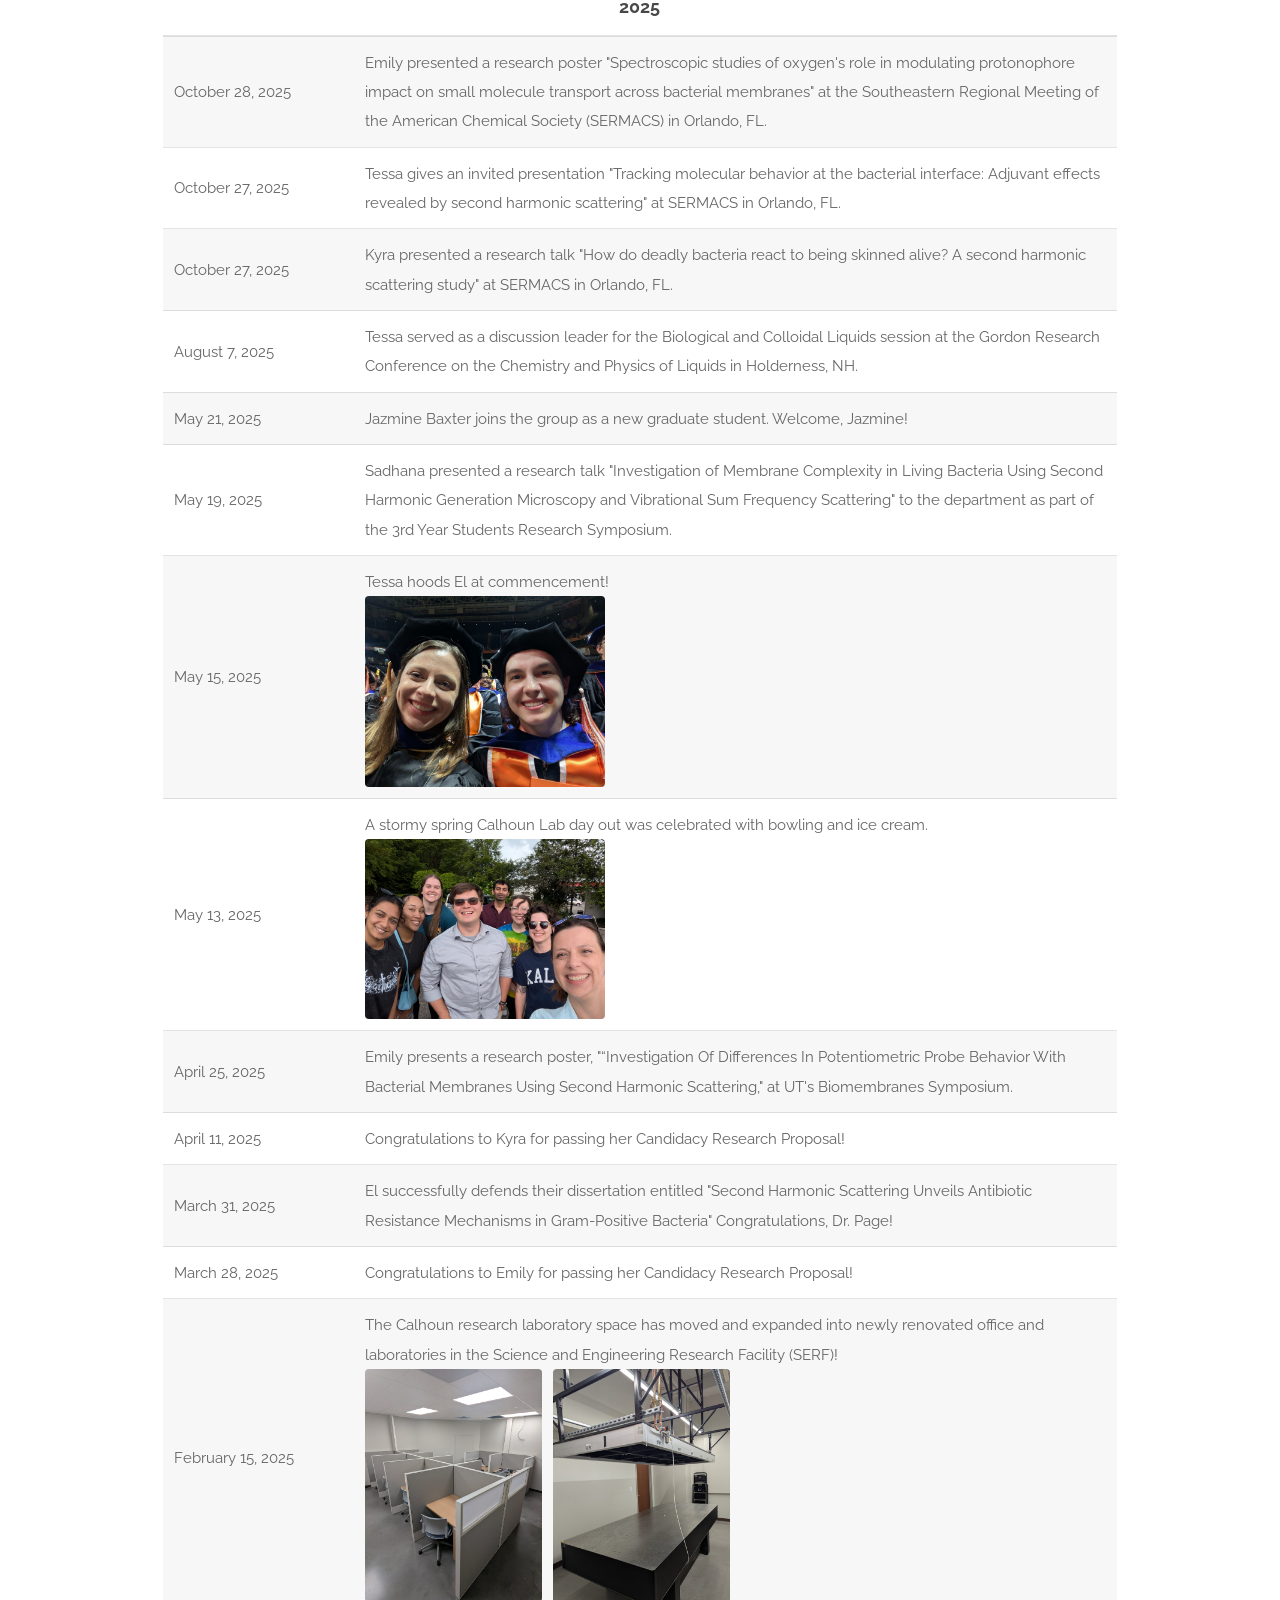
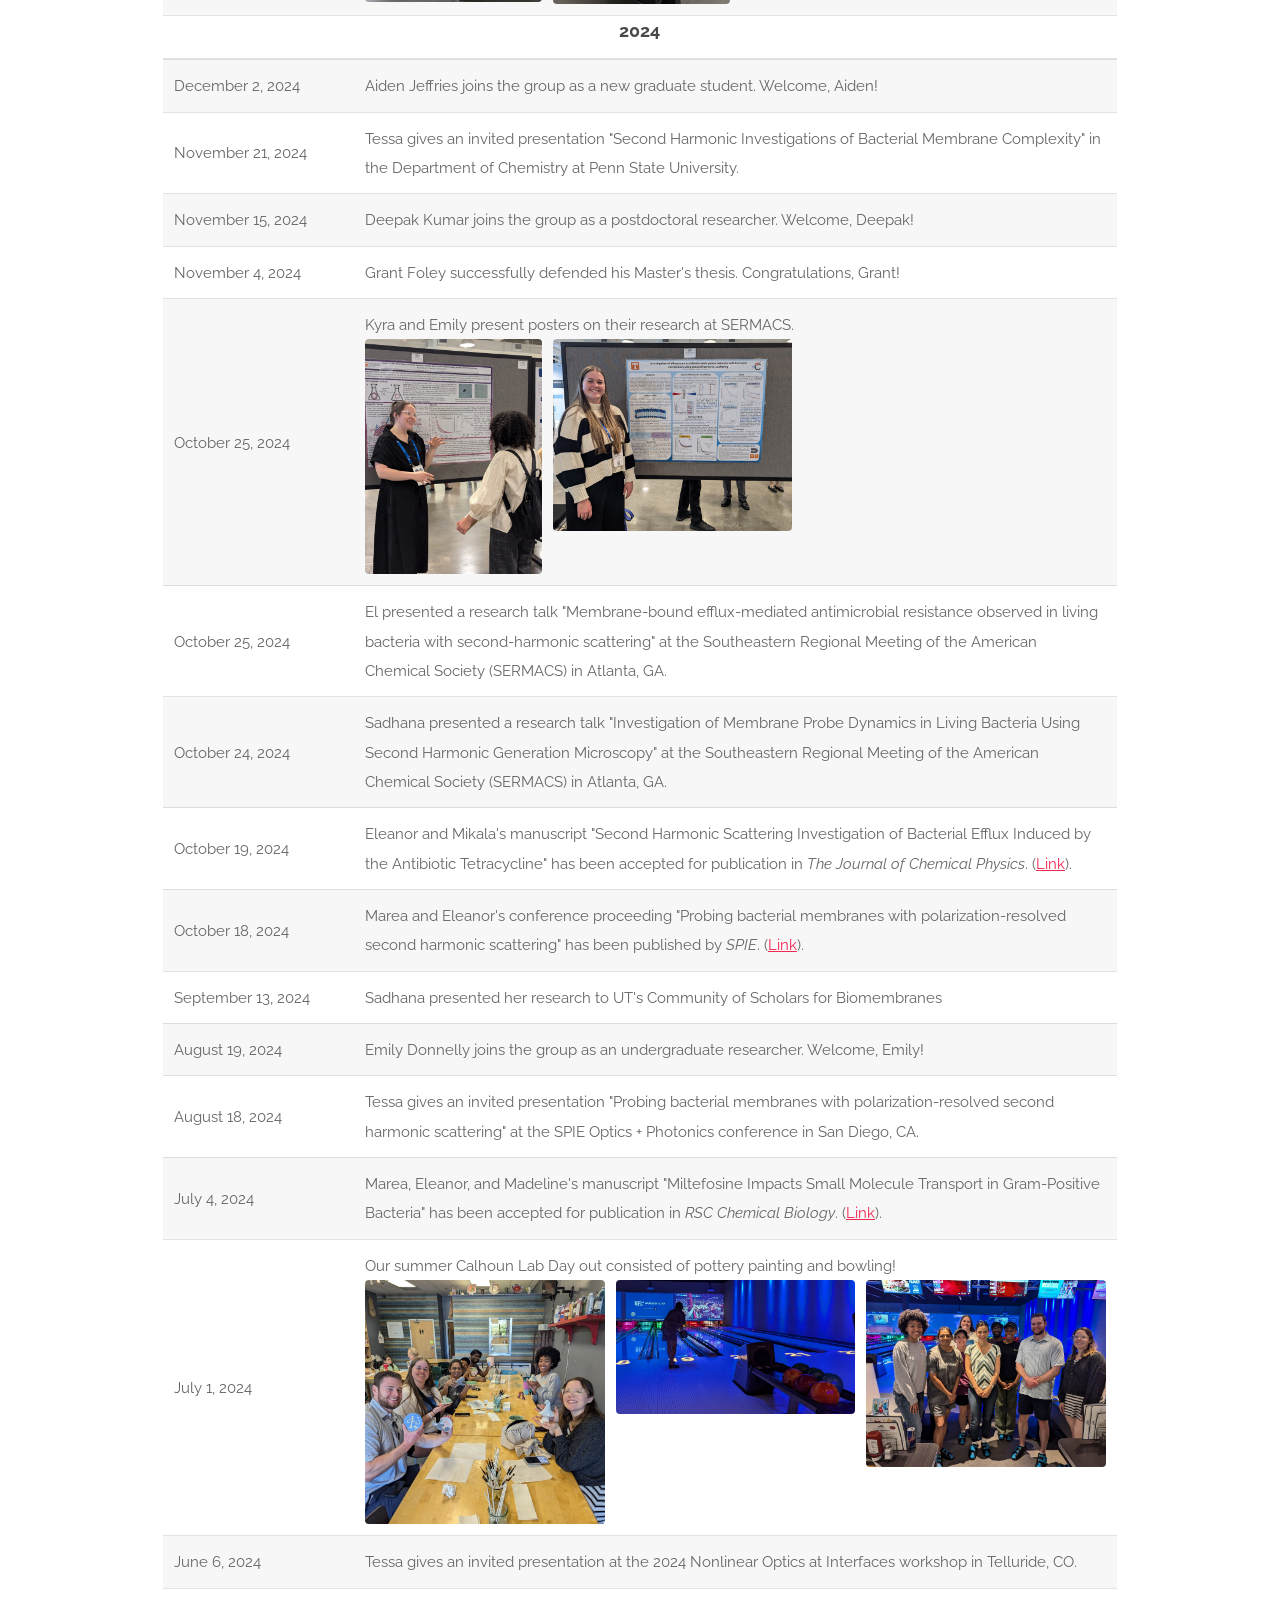
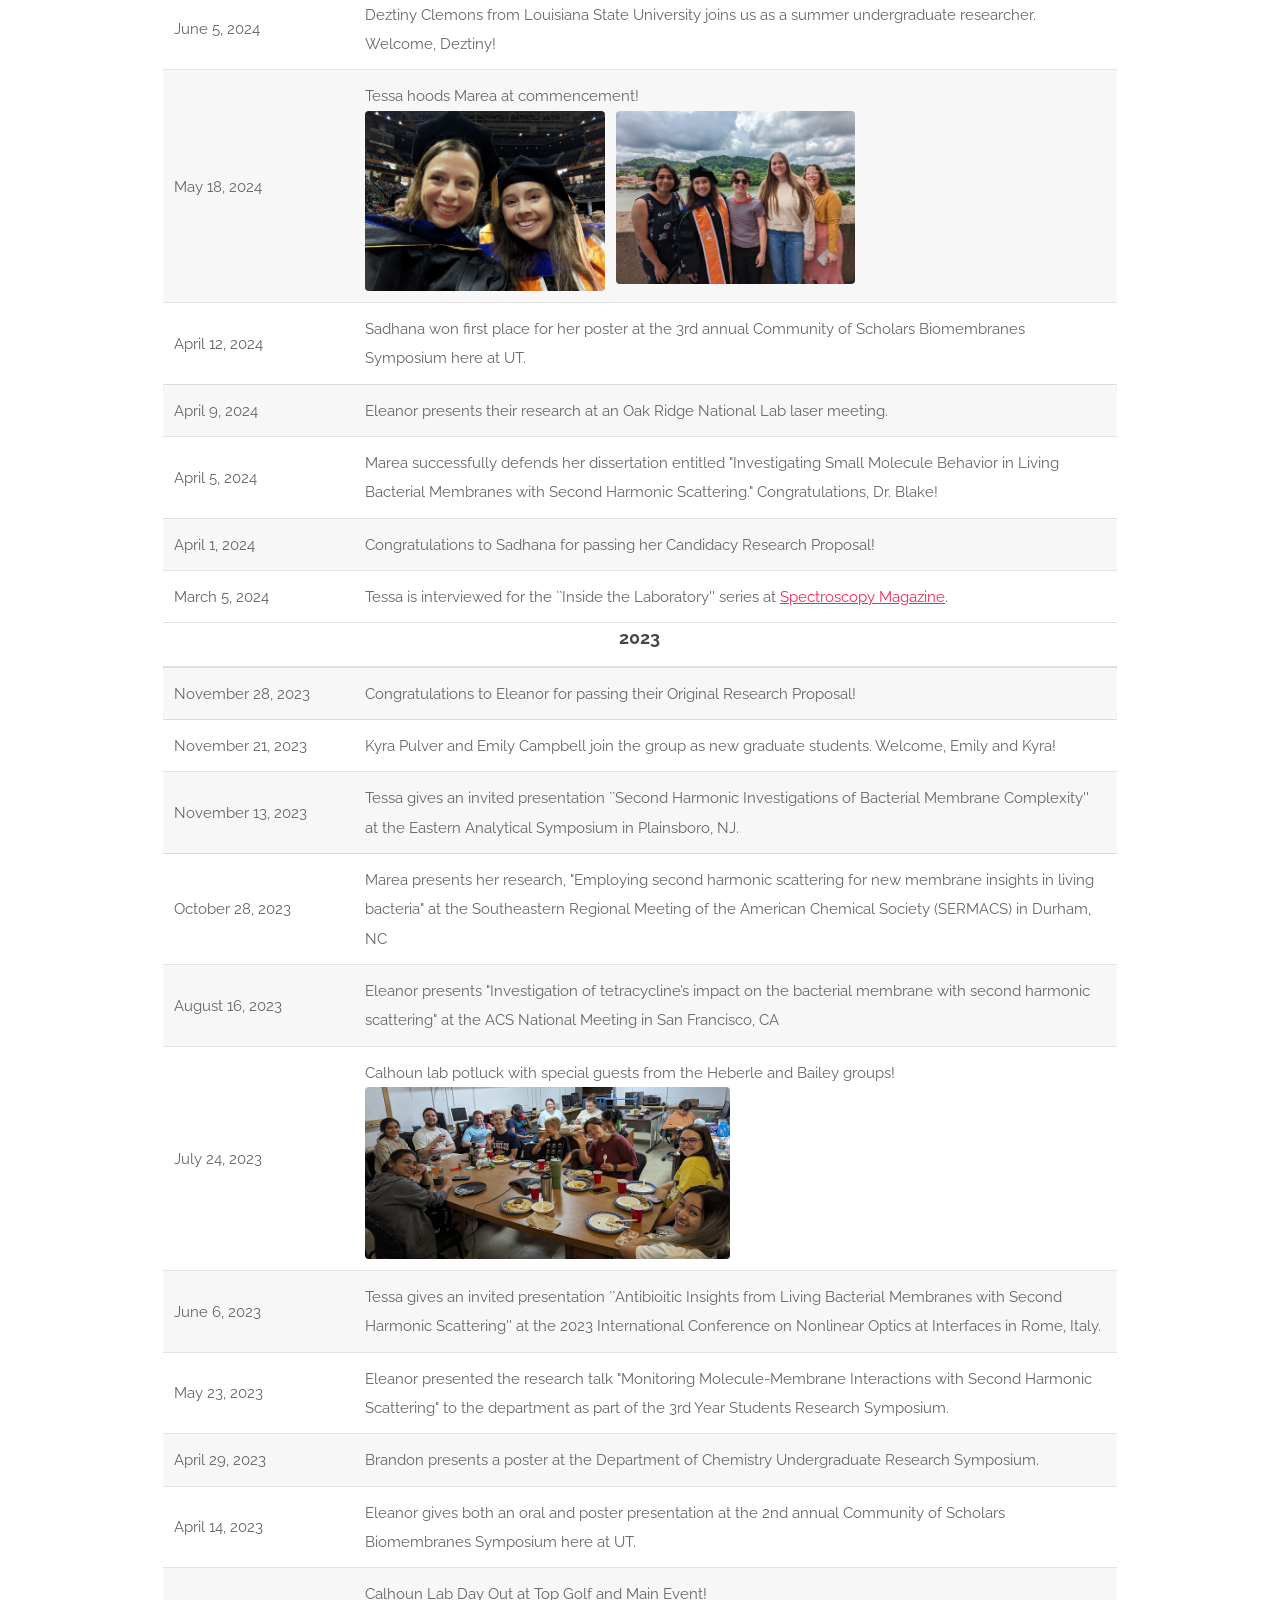
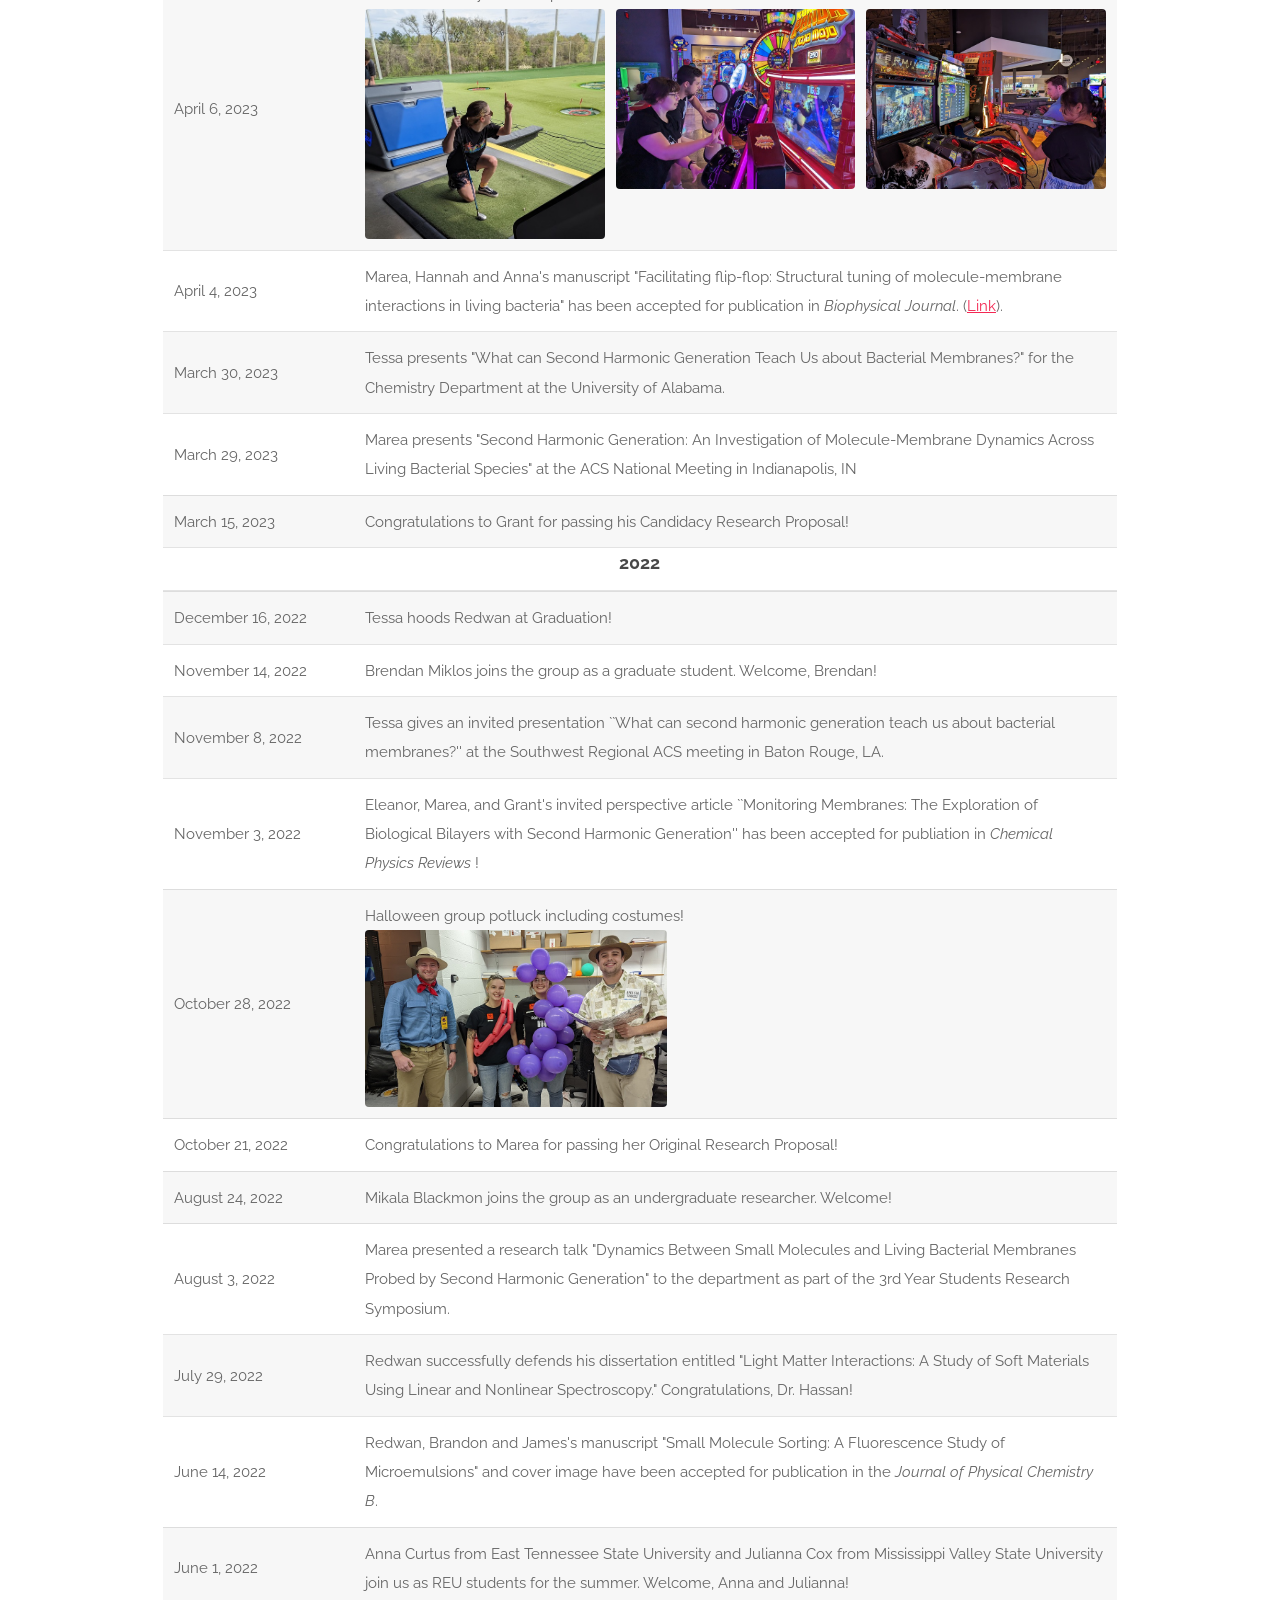
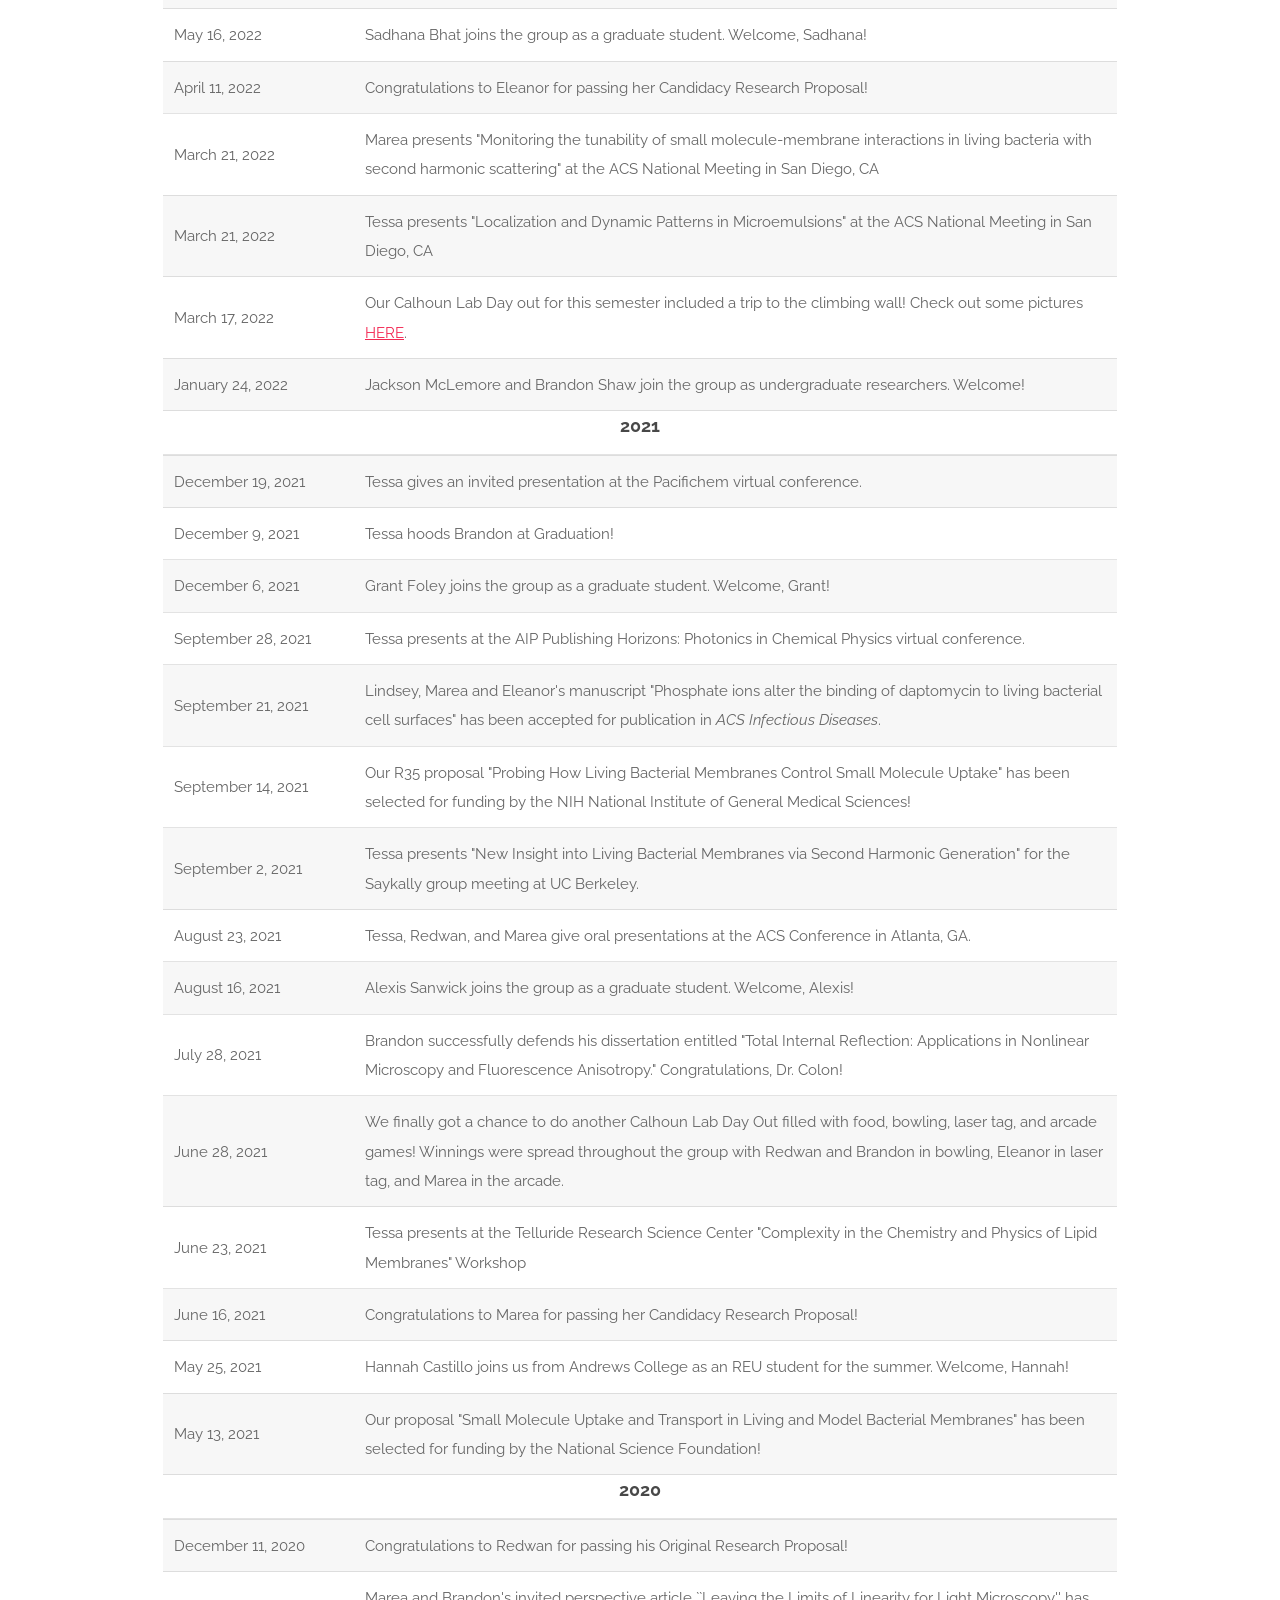
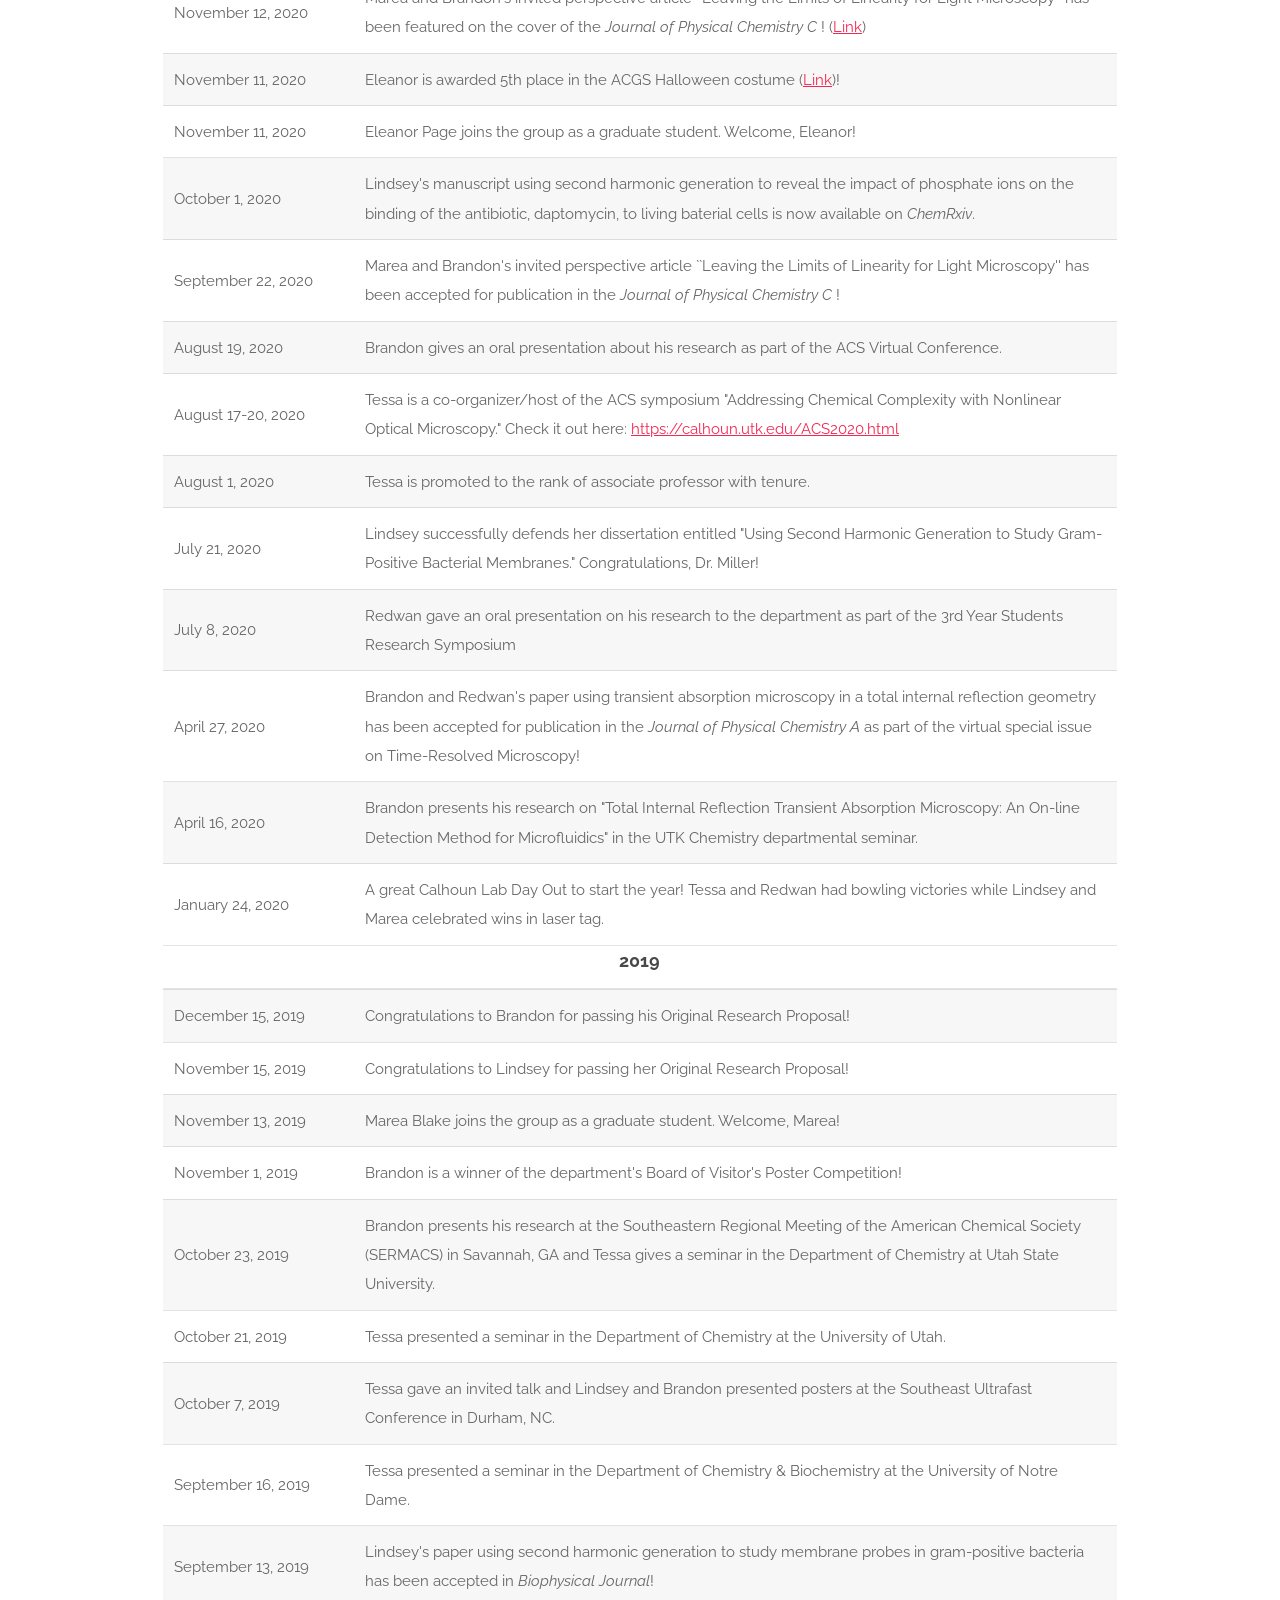
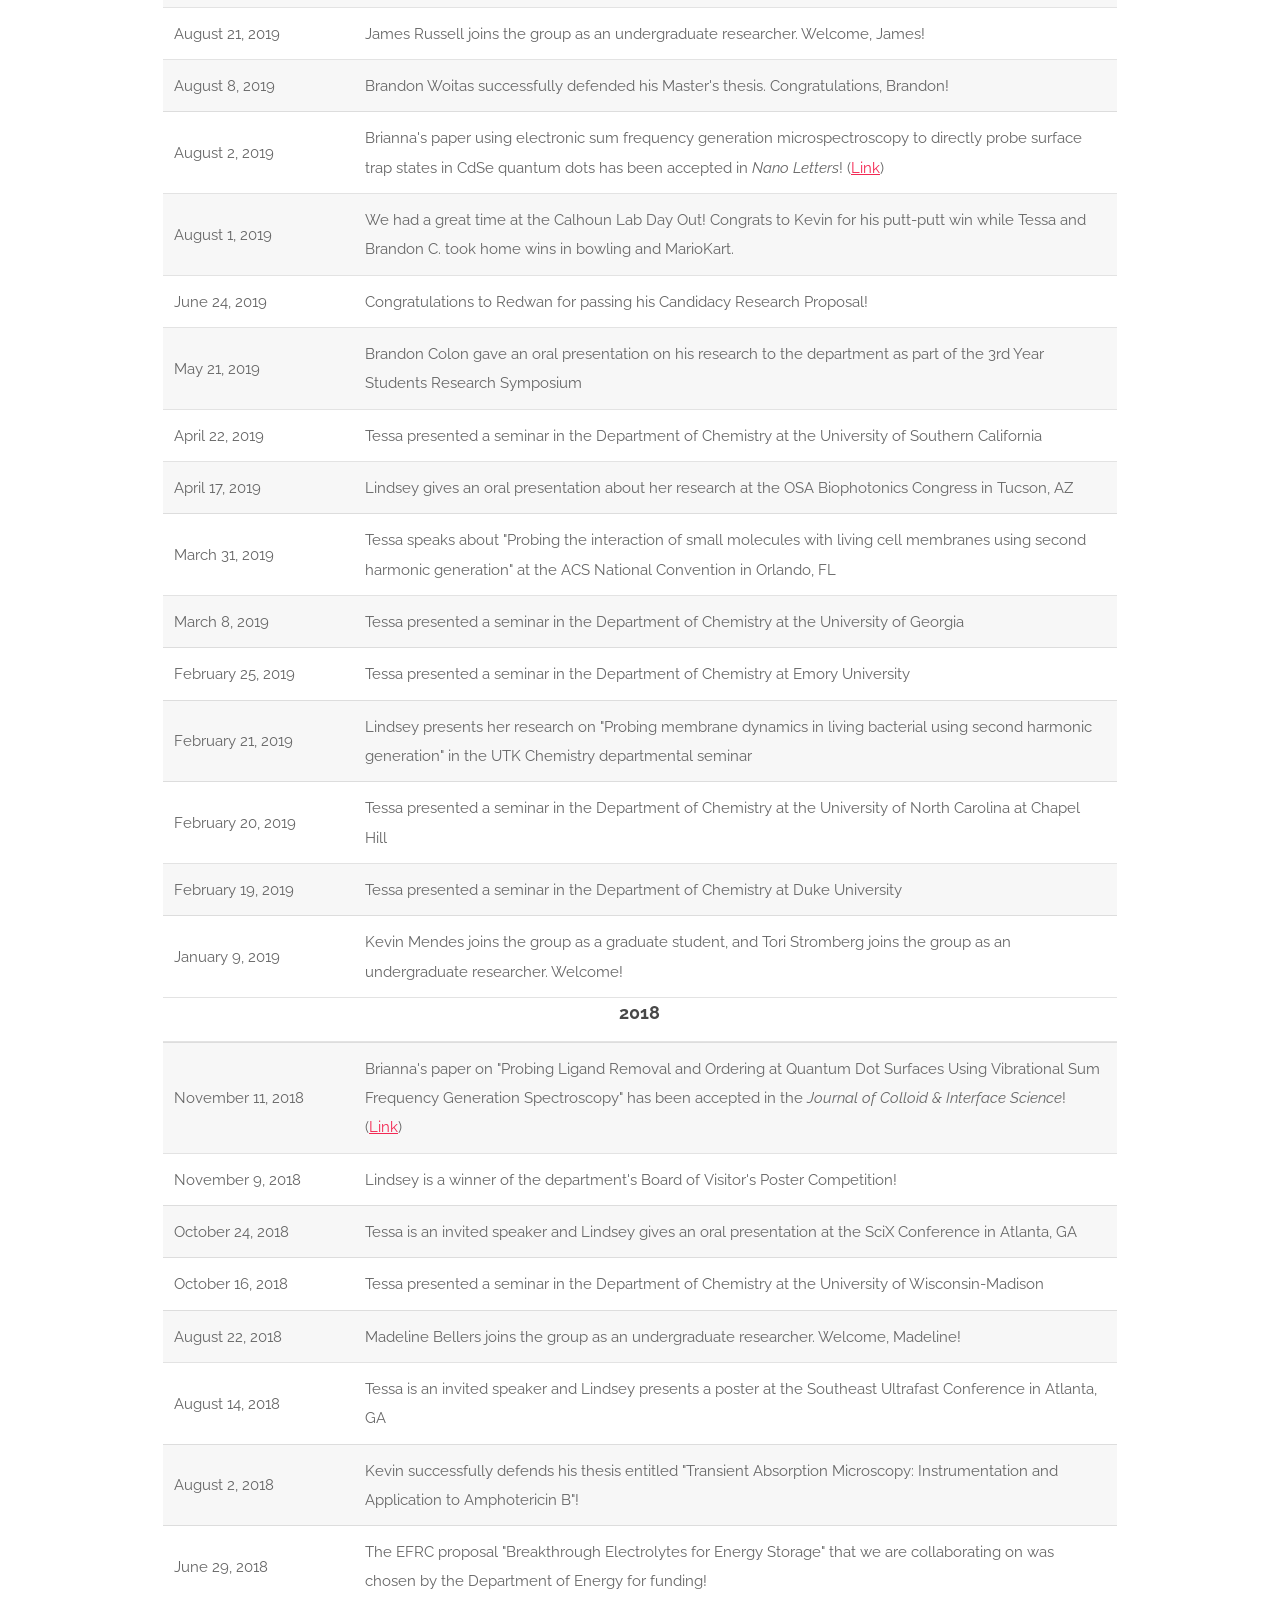
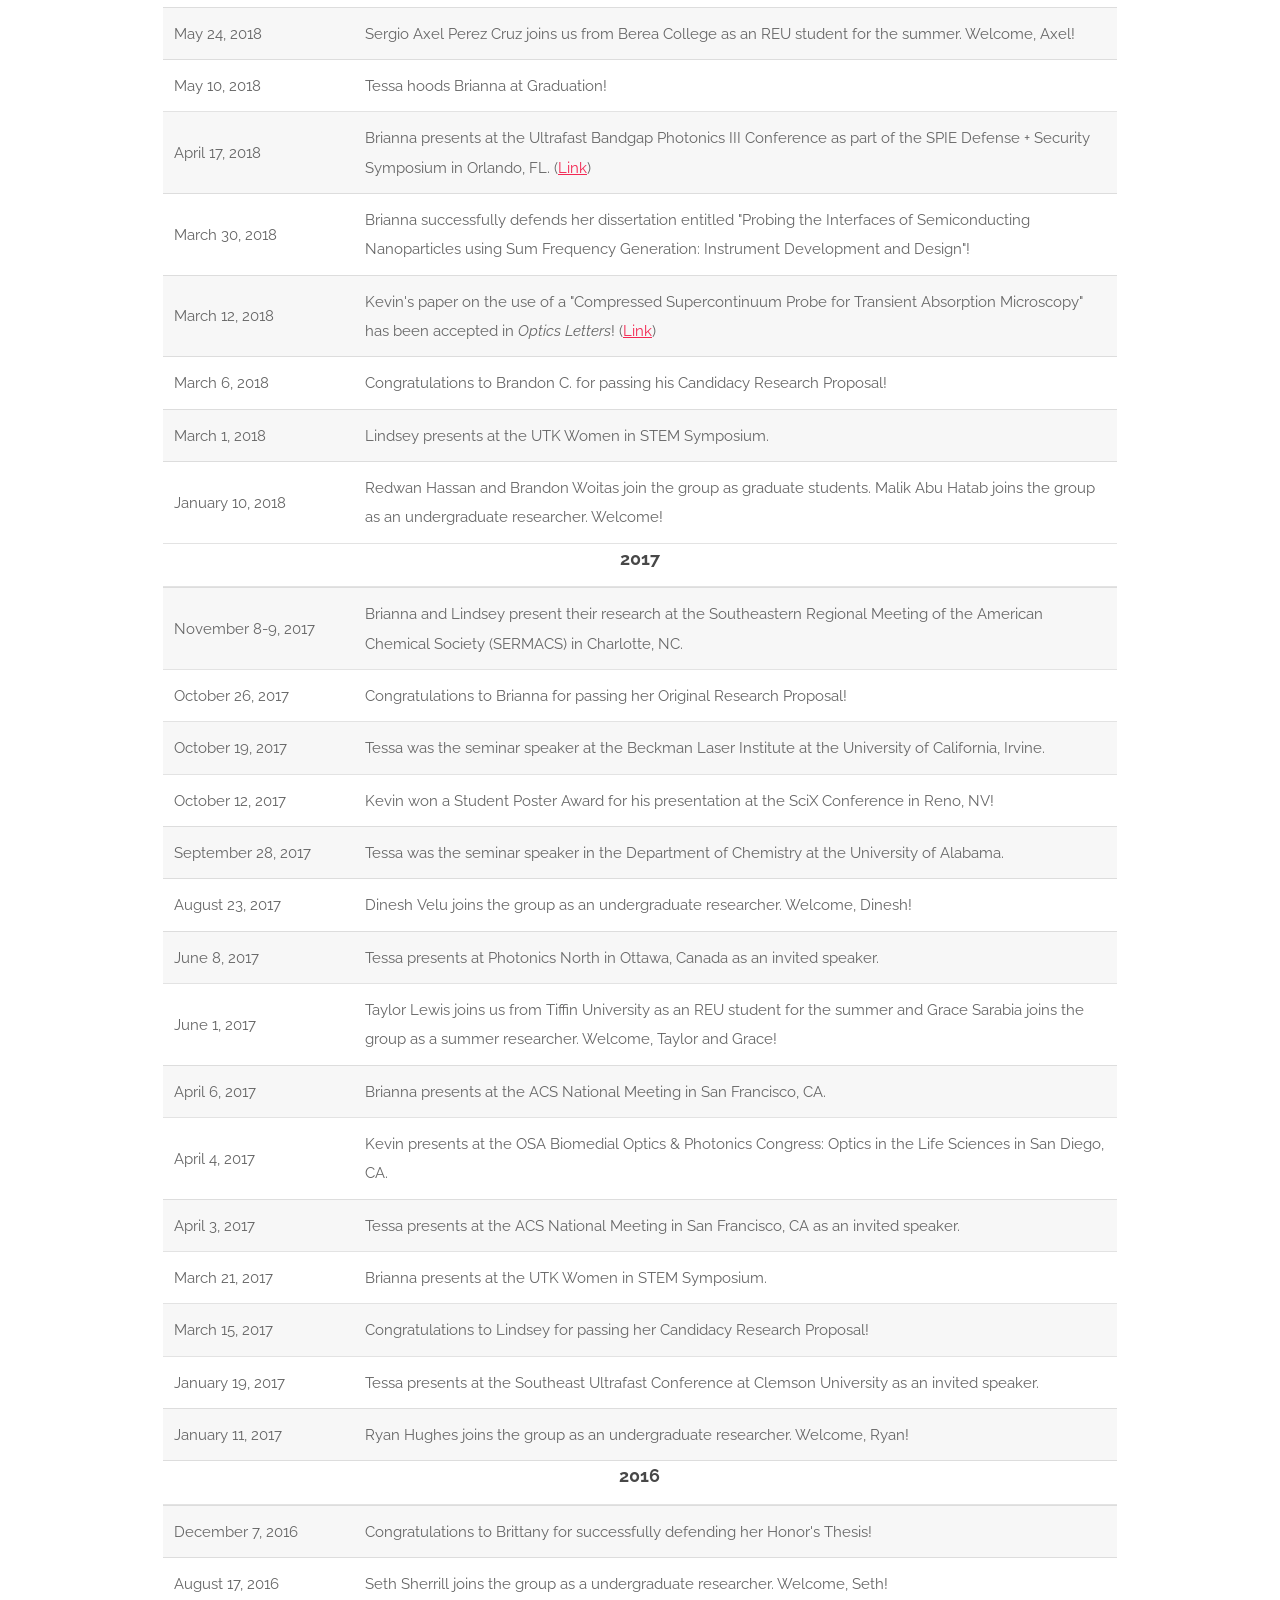
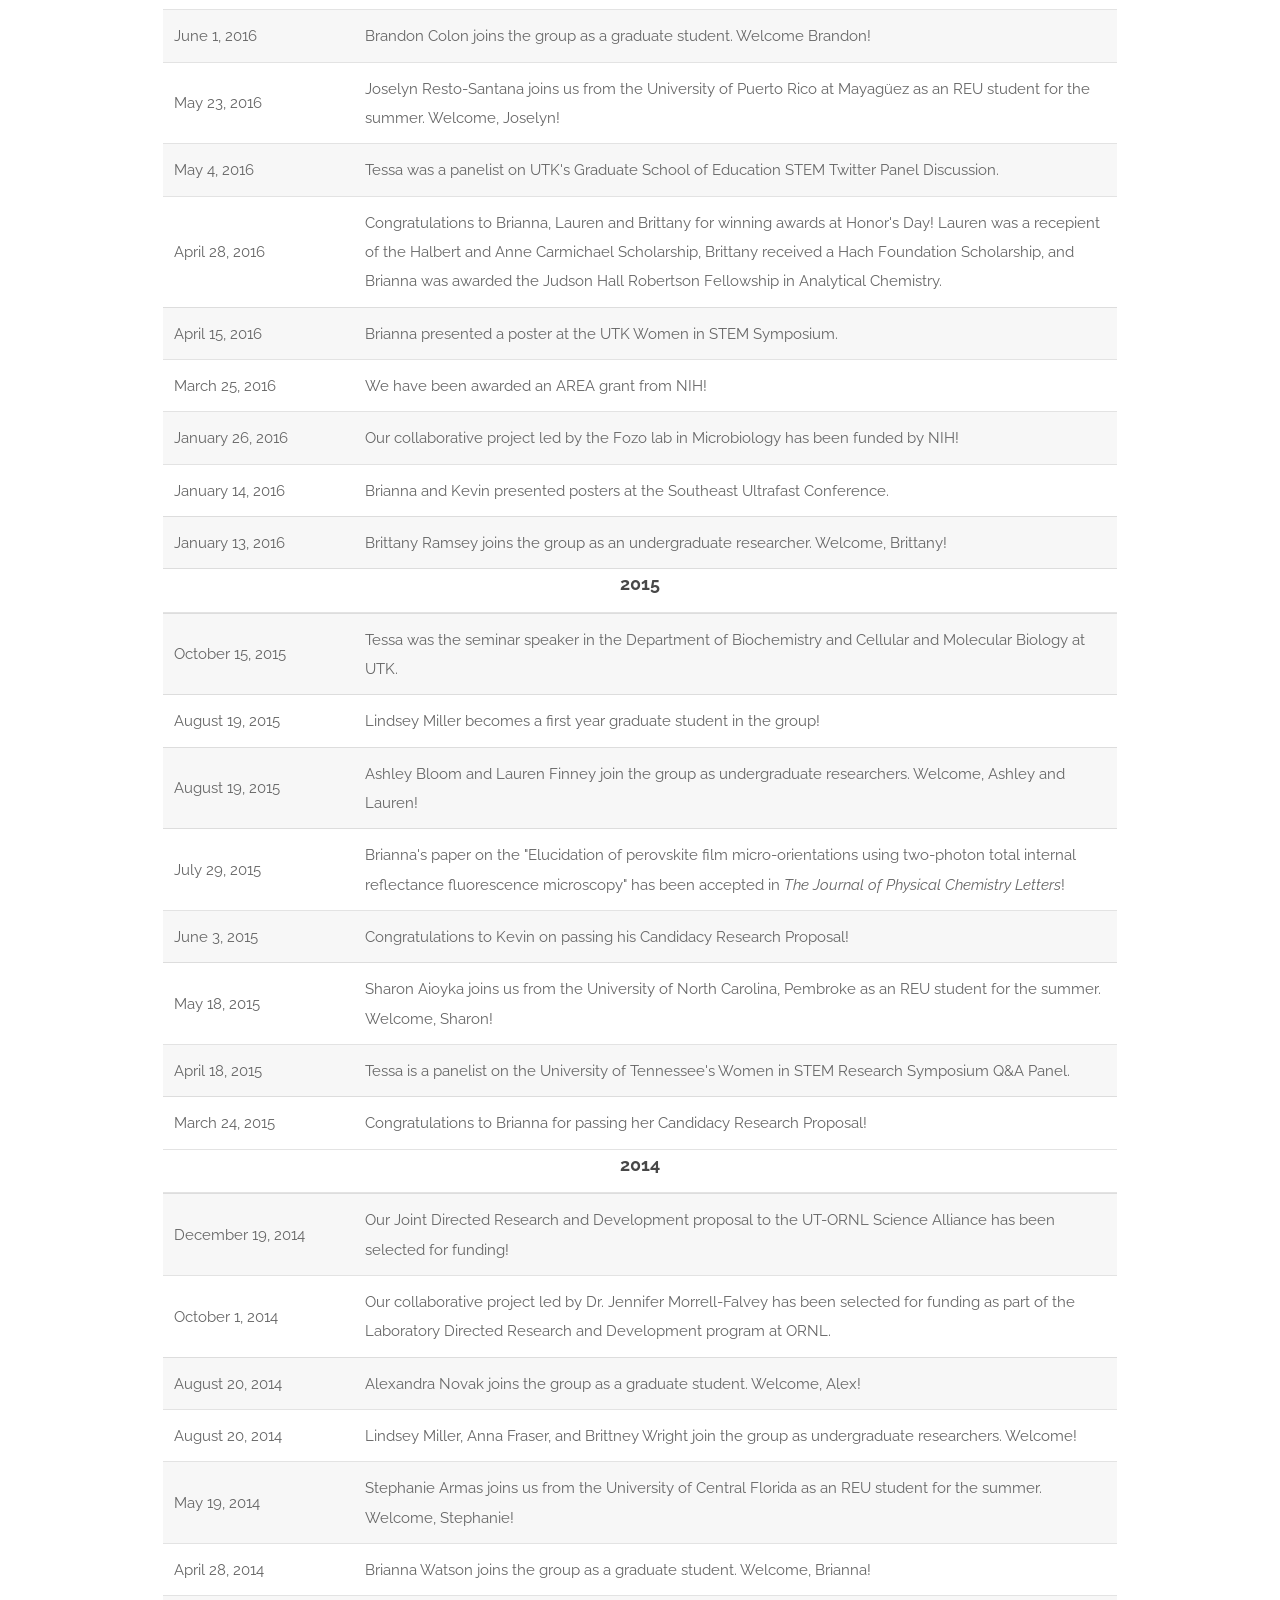
==== commit 11e72b73: "Add July 2026 Calhoun Lab Day Out with photo to news Co-Authored-By: Claude Opus 5.5 <noreply@anthro" ====
--- a/news.html
+++ b/news.html
@@ -84,6 +84,15 @@
 		  <tr>
 			<td>August 26, 2026</td>
 			<td>Tessa presented a talk "Membrane potential modulation of bacterial small-molecule transport" at the Fall 2026 National Meeting of the American Chemical Society in Chicago, IL.</td>
+		</tr>
+
+		  <tr>
+			<td>July 10, 2026</td>
+			<td>Our summer Calhoun Lab Day Out included Top Golf and ice cream!
+			<div class="row 50% uniform">
+			  <div class="4u$"><span class="image fit"><img src="images/lab_outing2026.jpg" alt="Calhoun Lab members at the July 2026 lab day out" /></span></div>
+				  </div>
+			</td>
 		</tr>
 
 		  <tr>
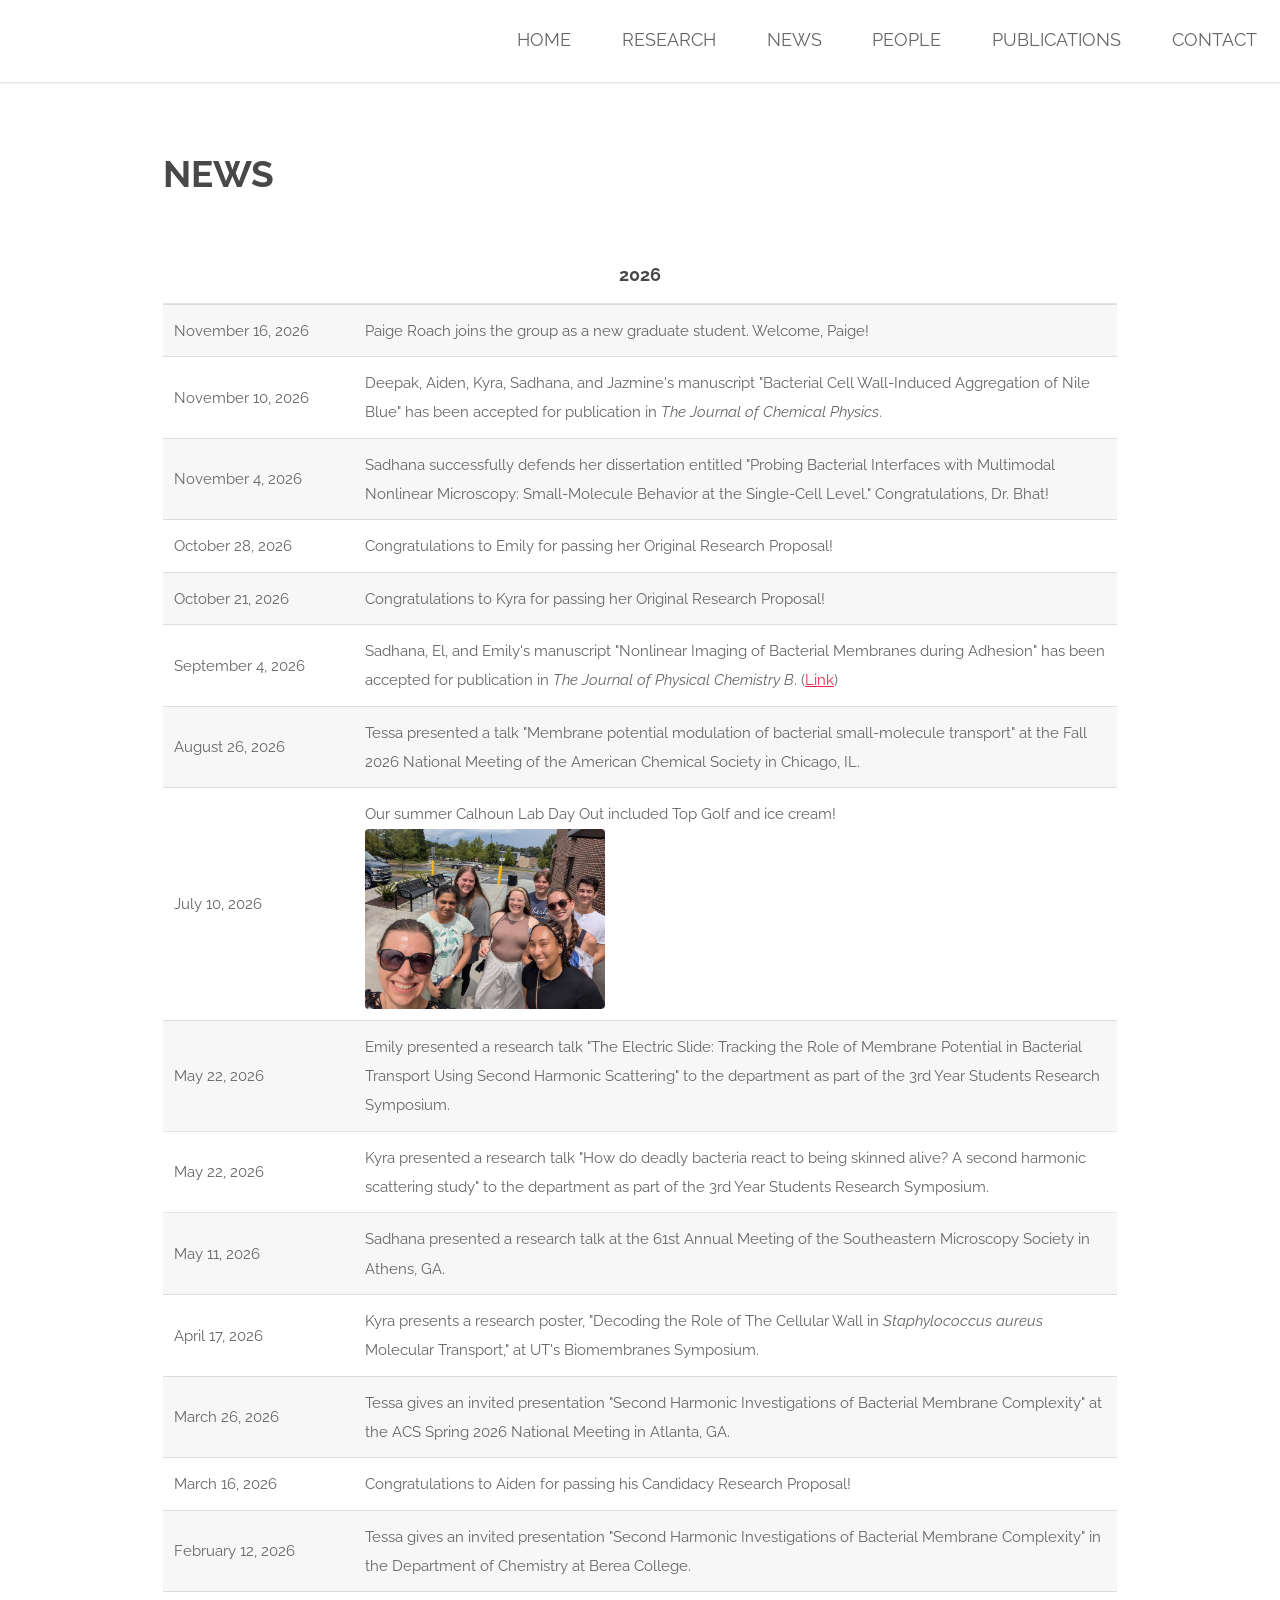
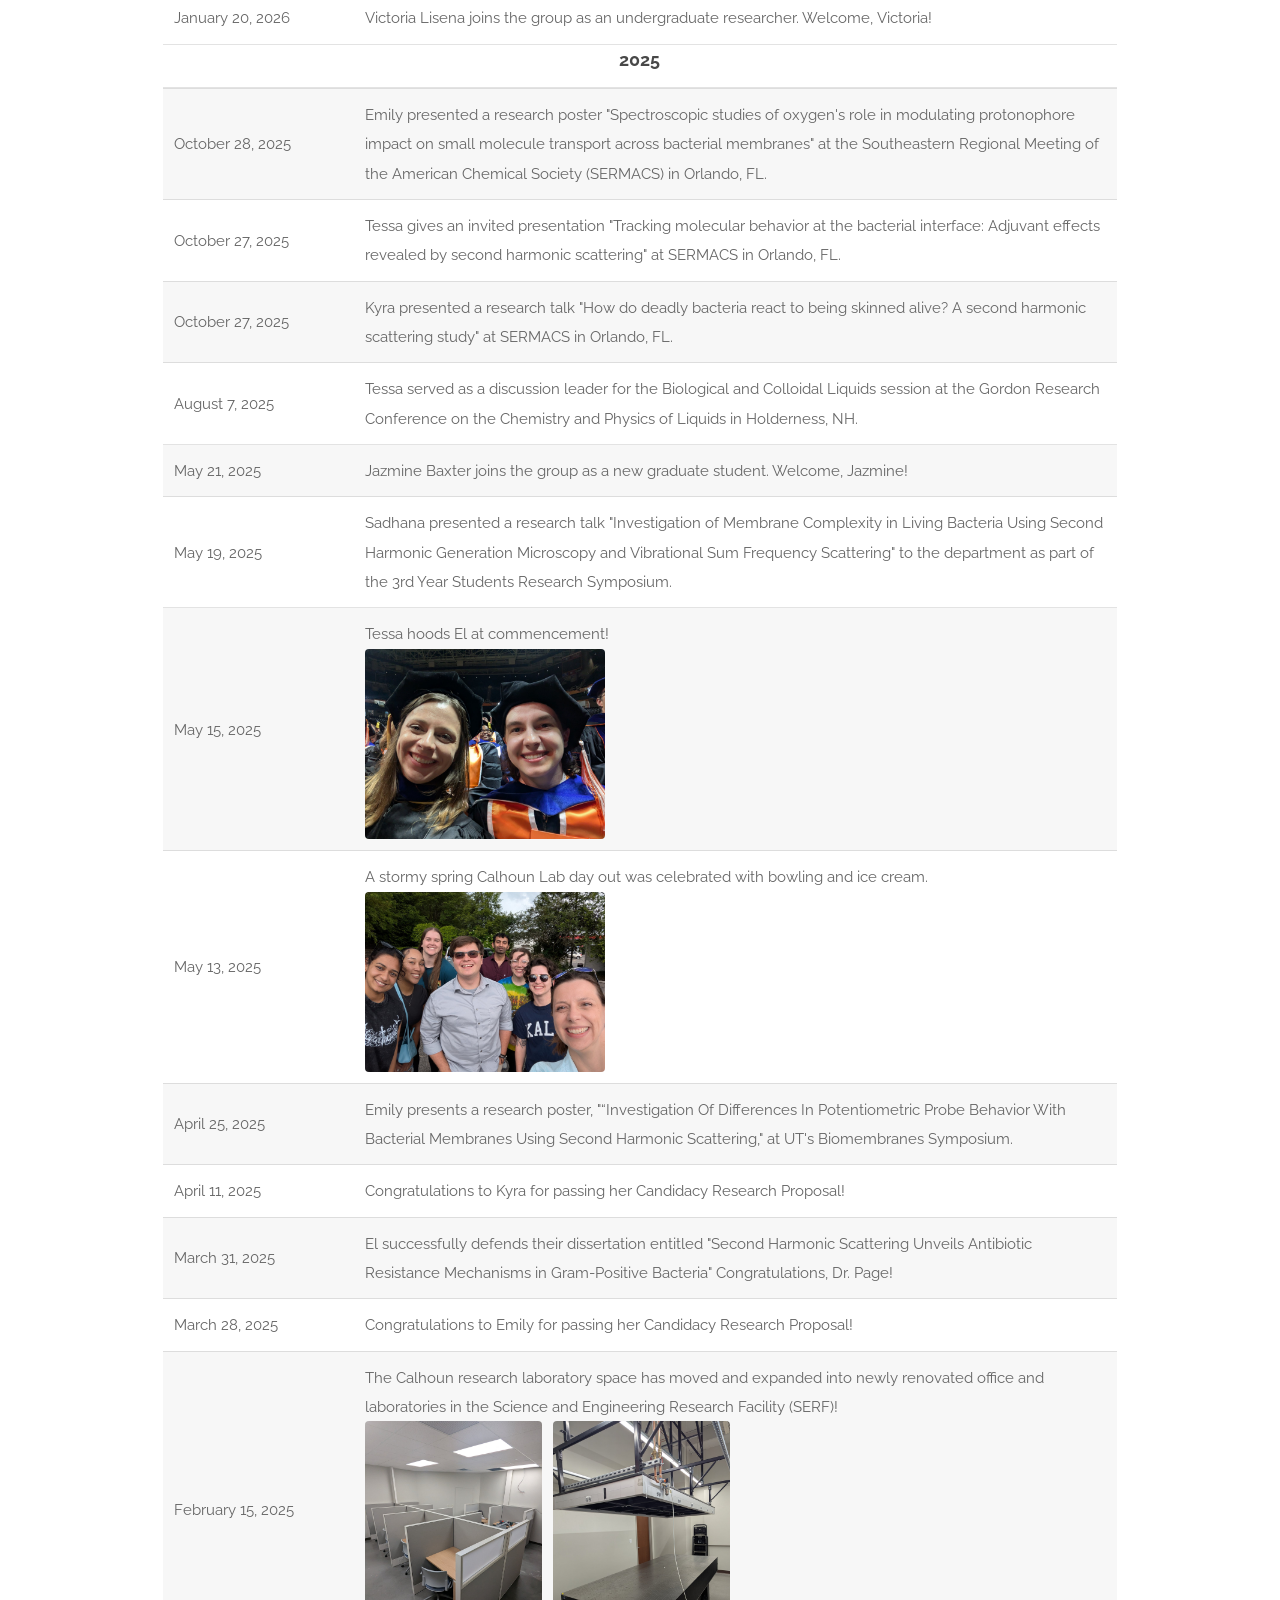
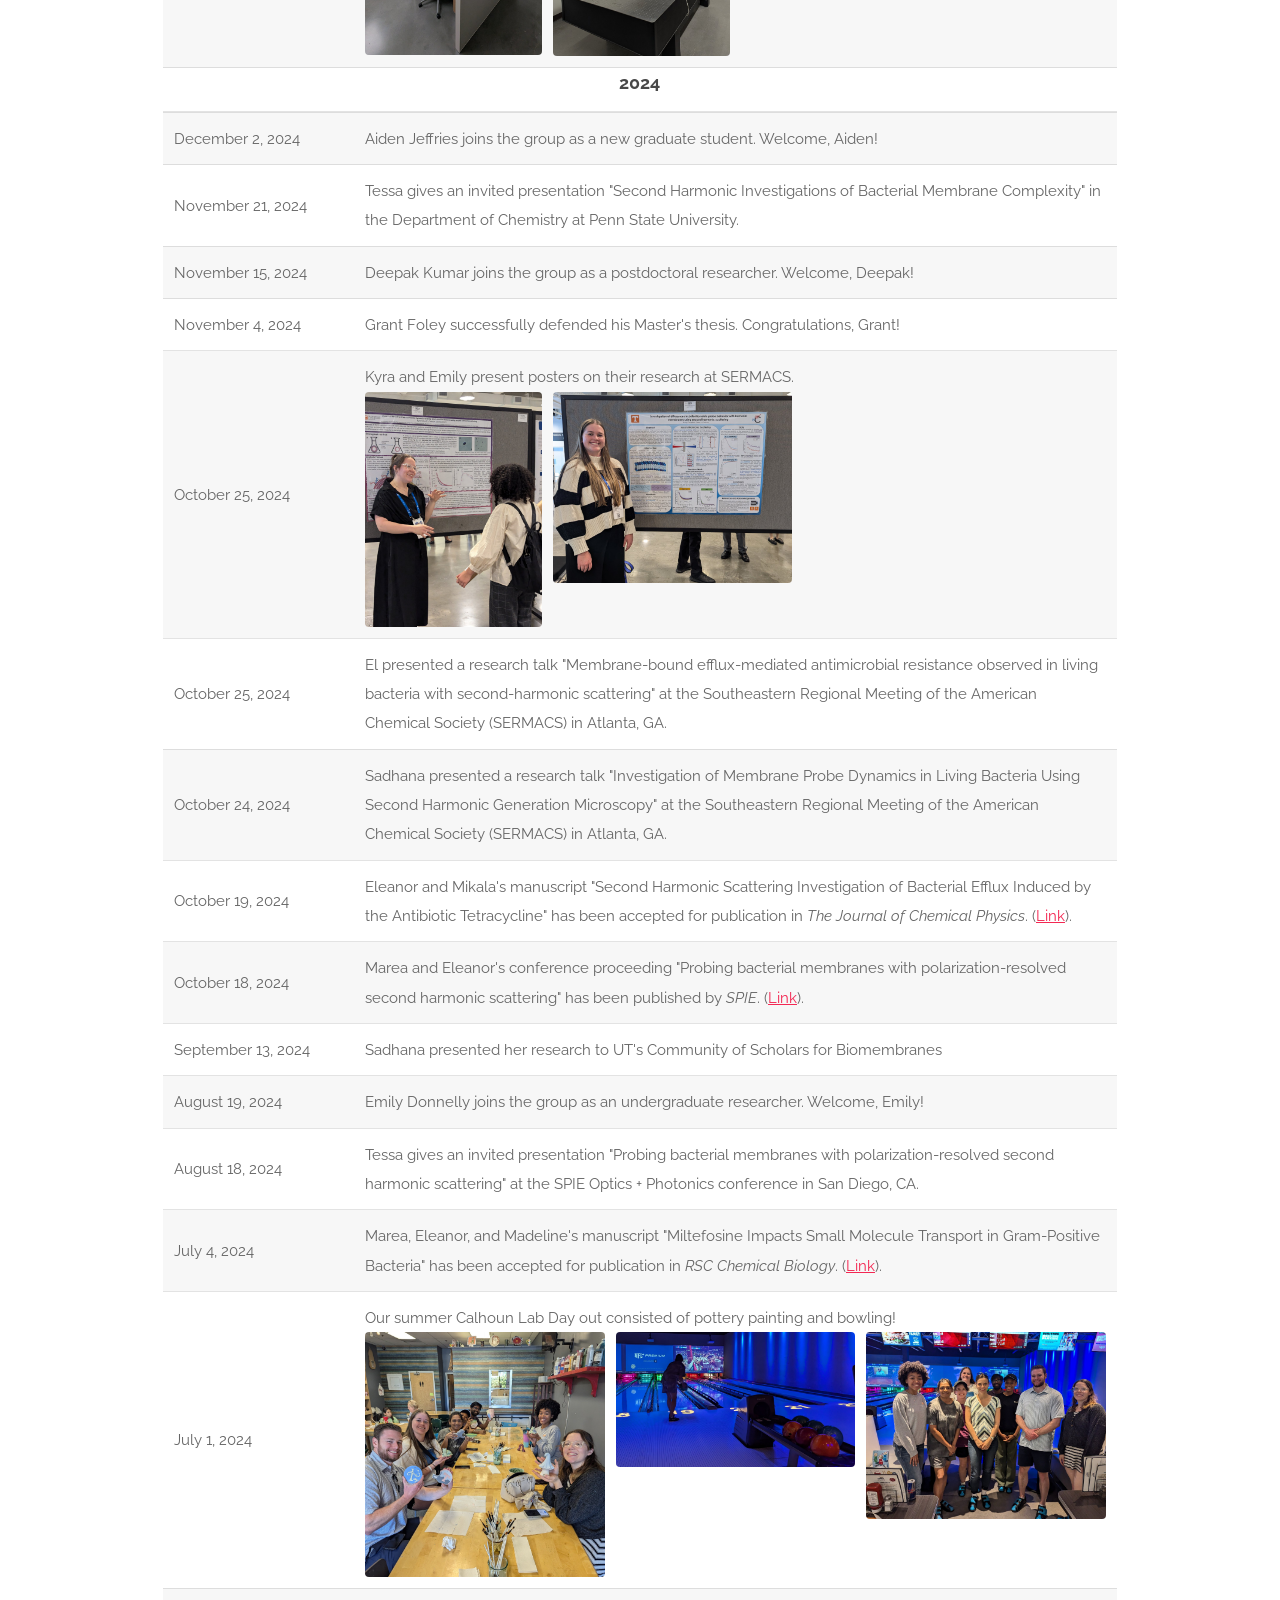
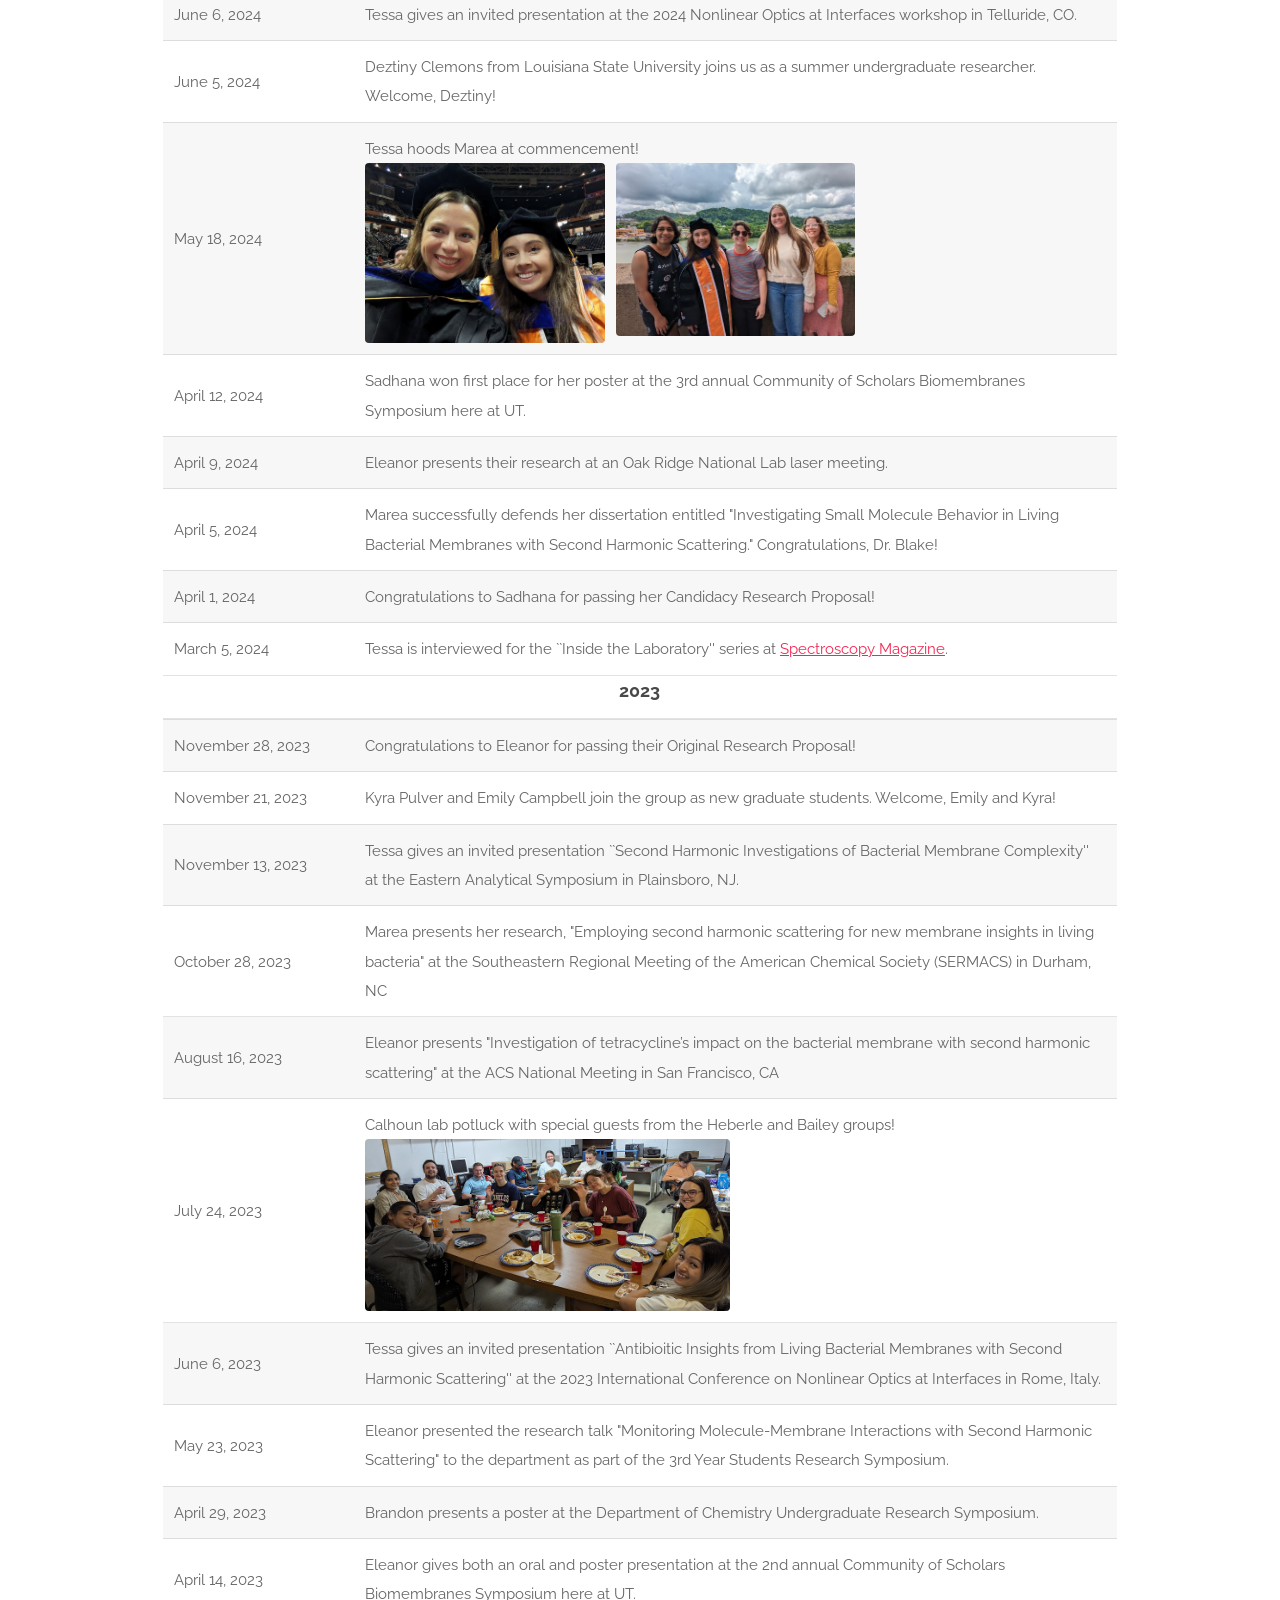
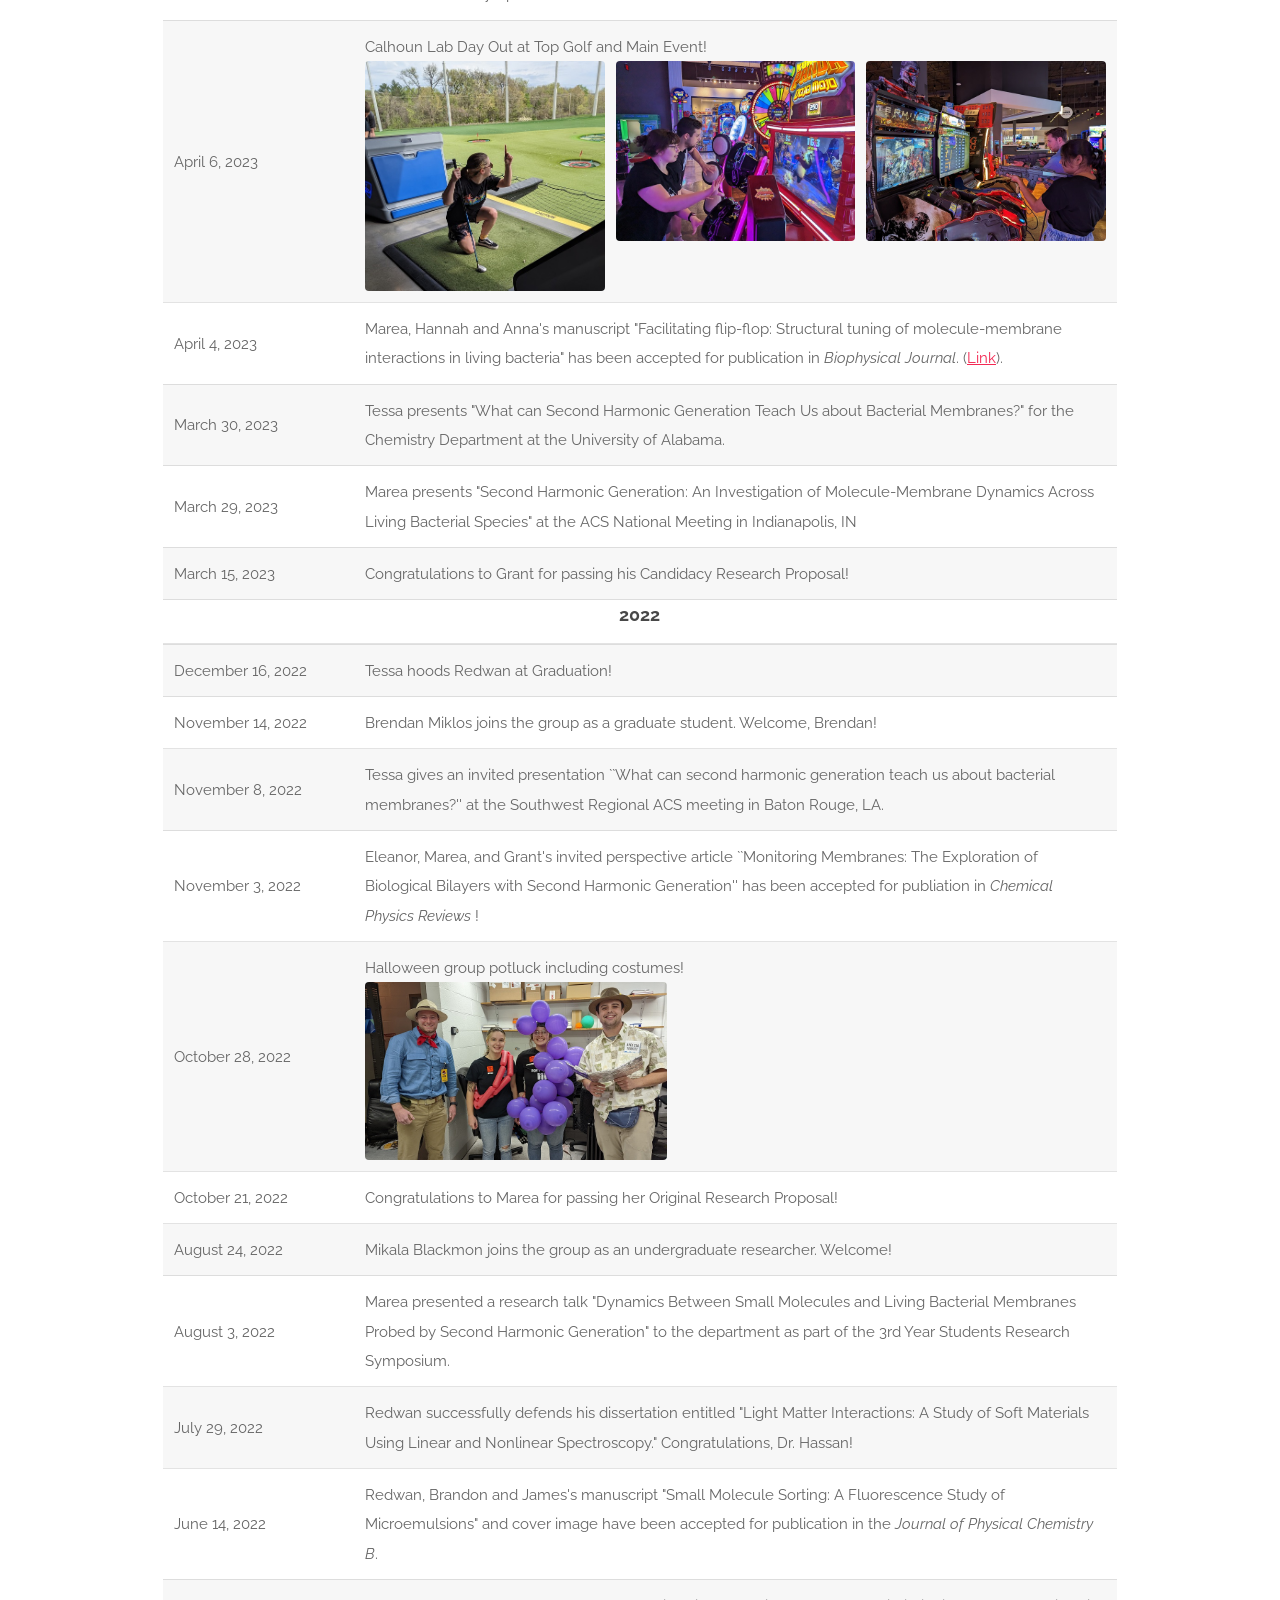
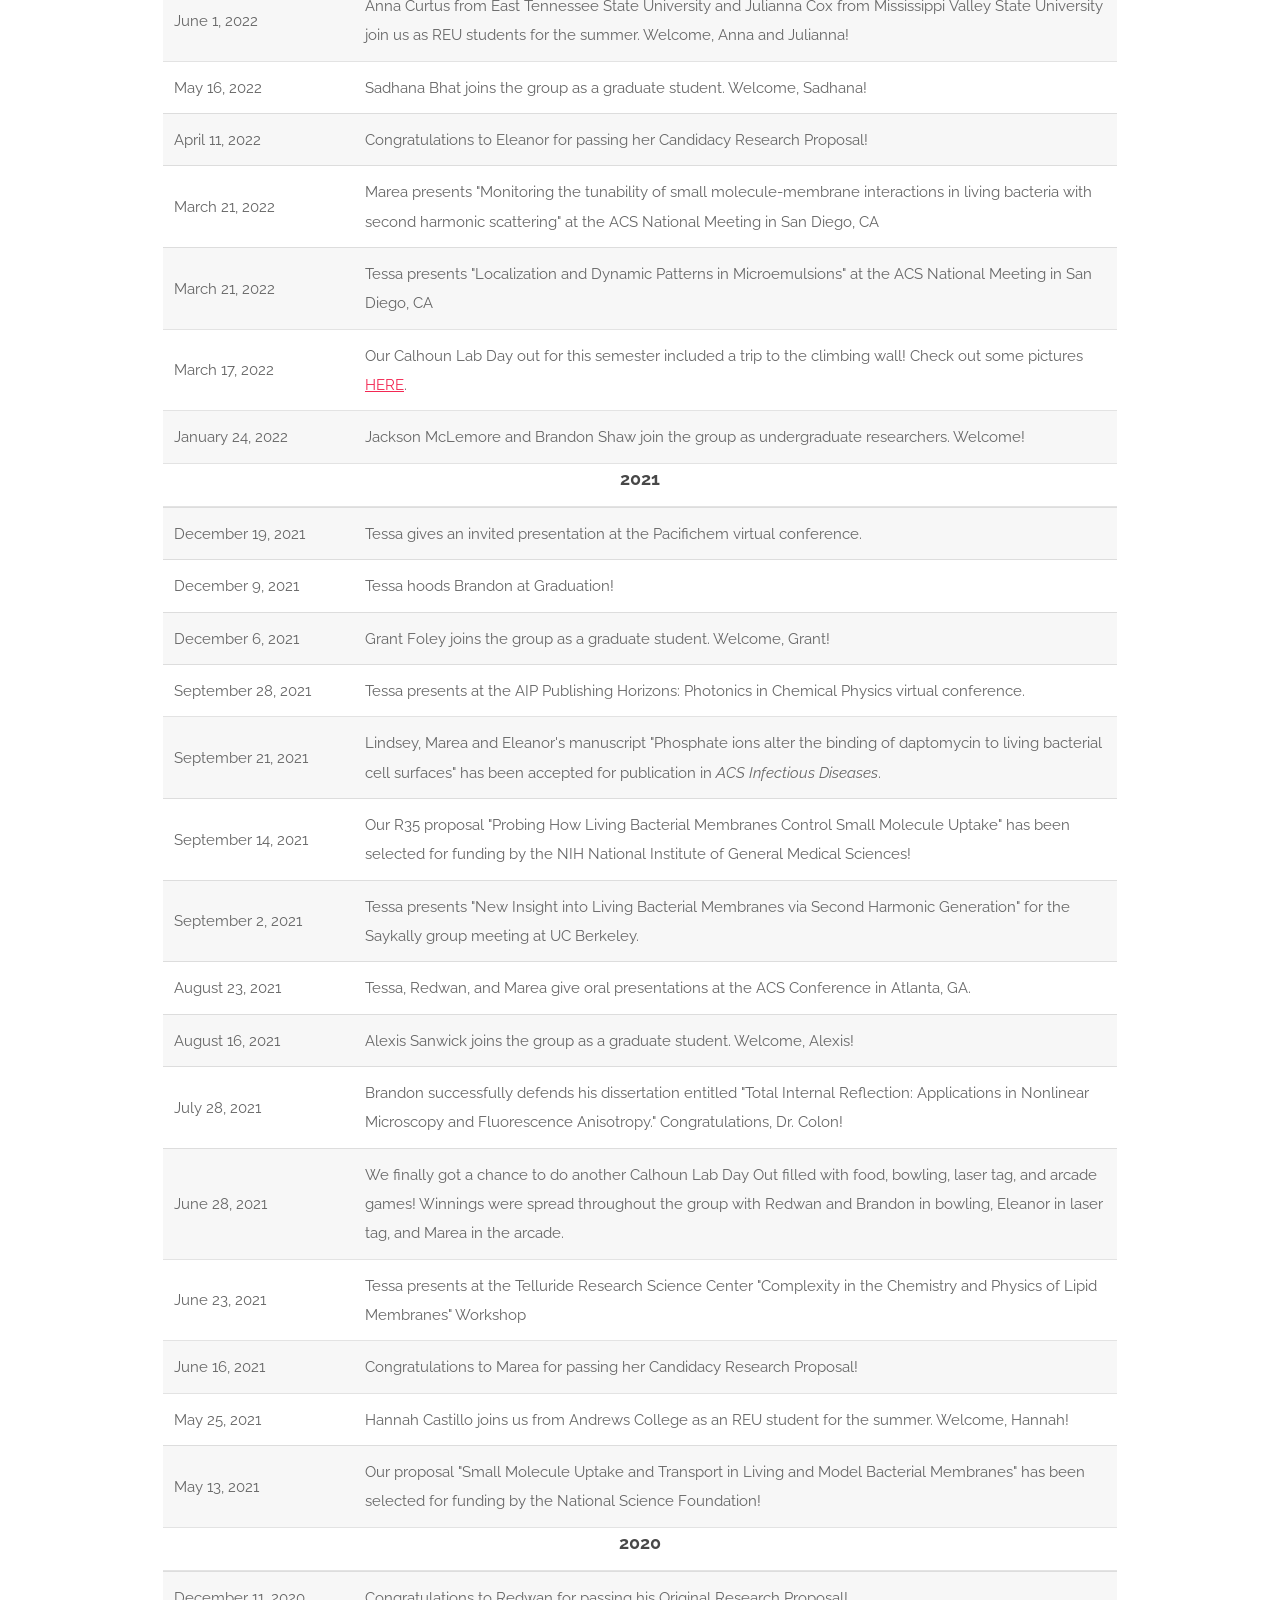
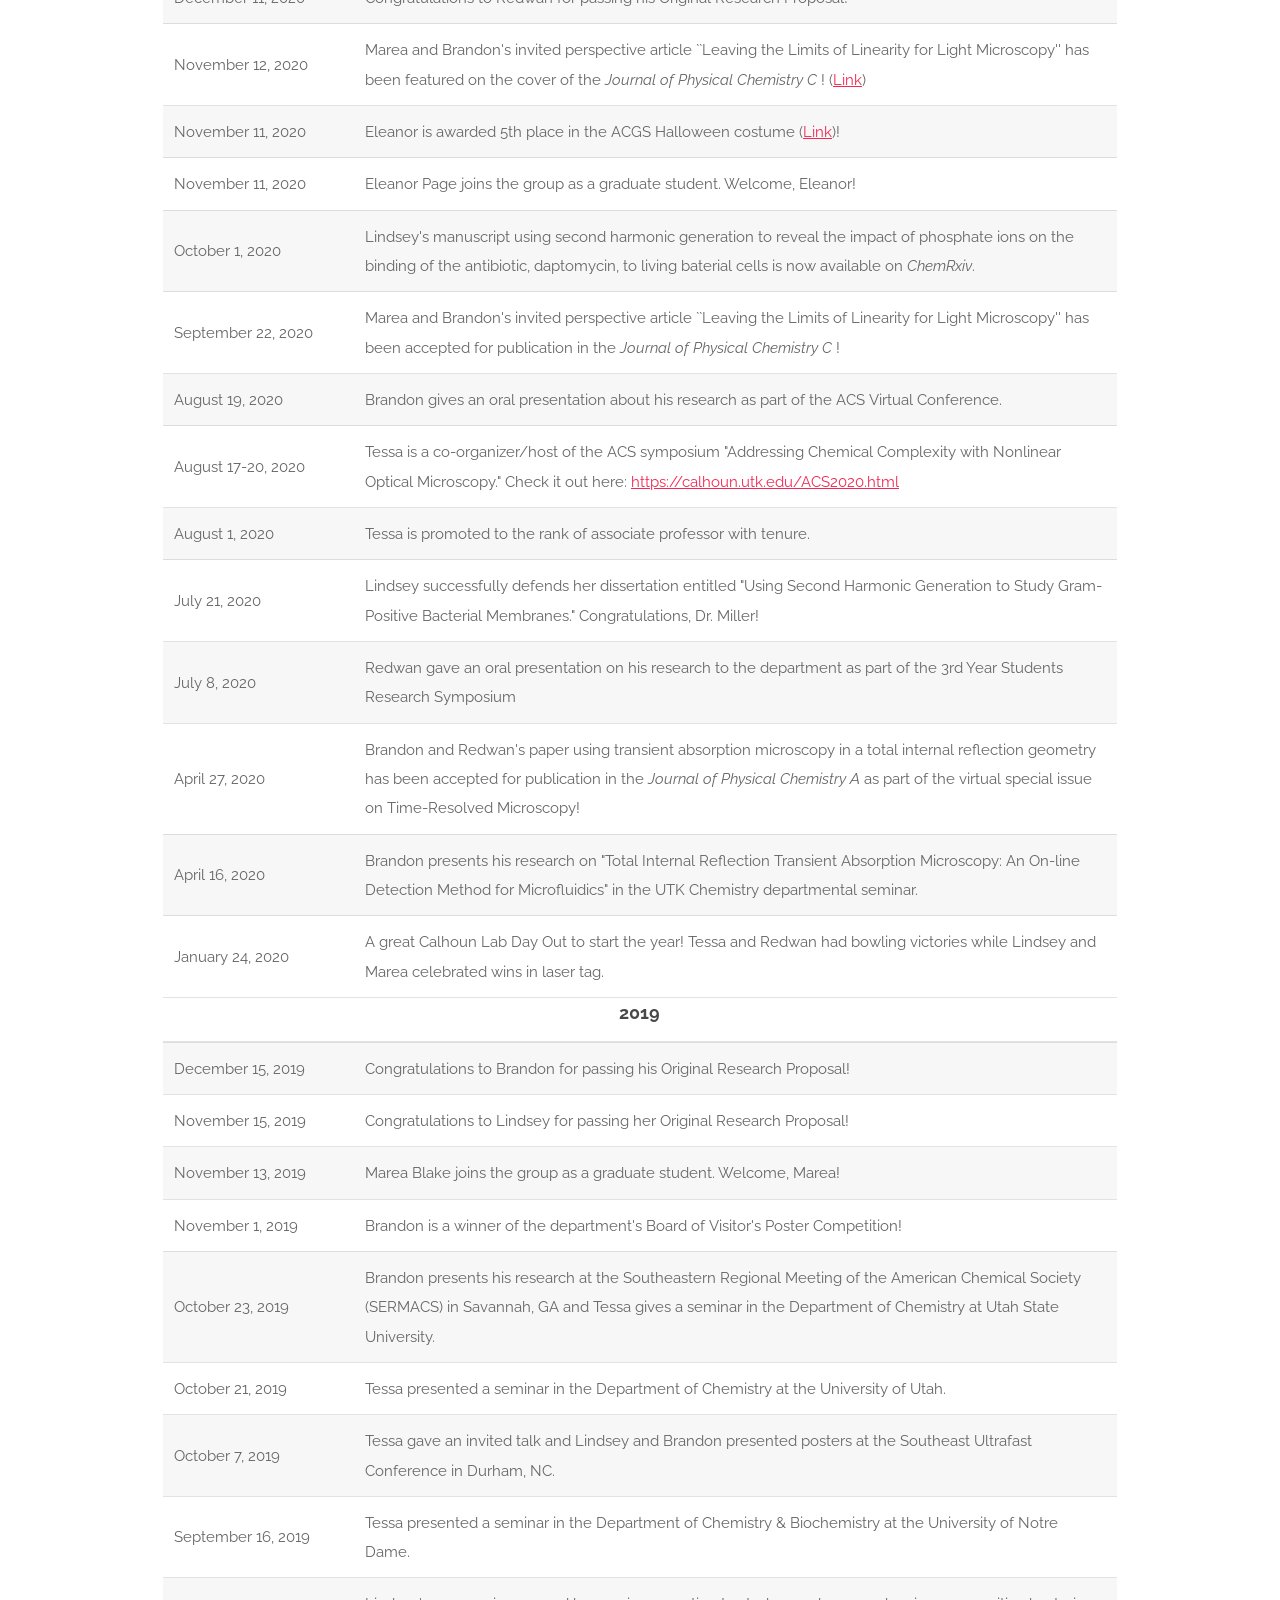
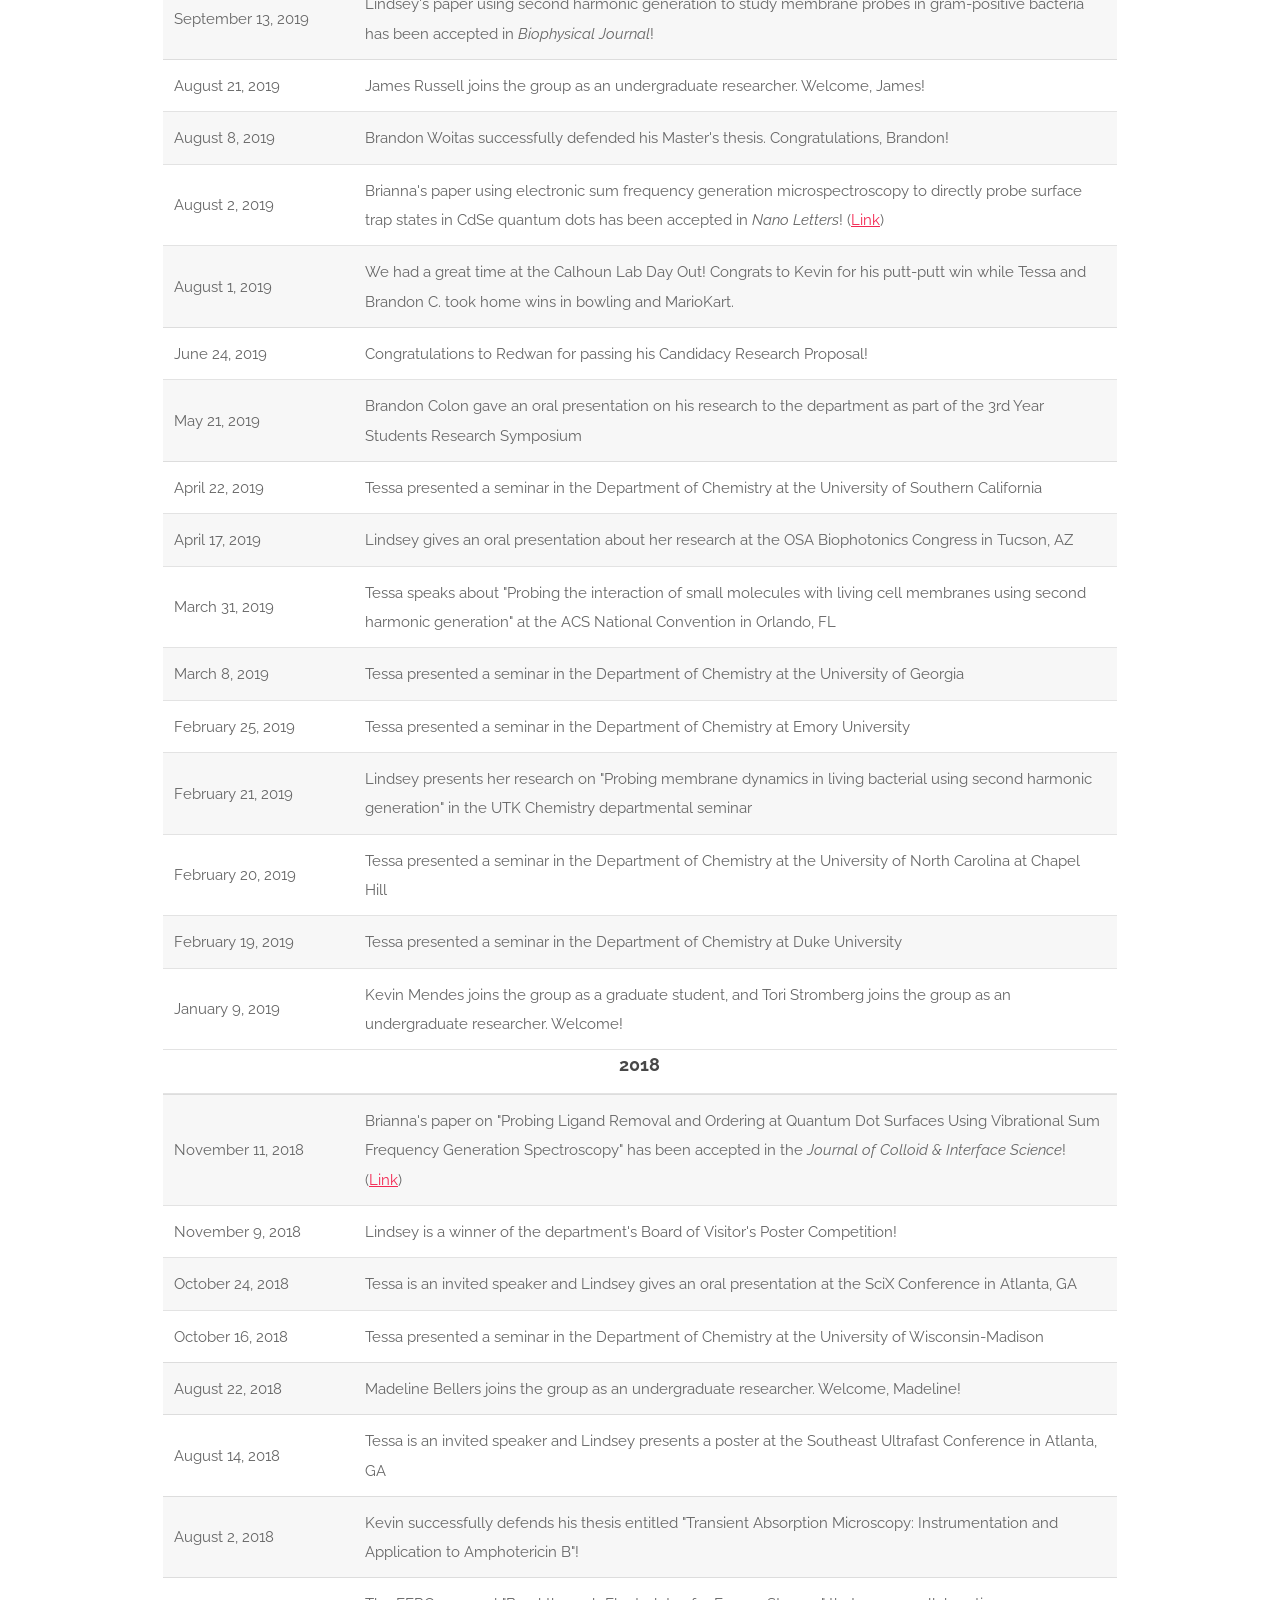
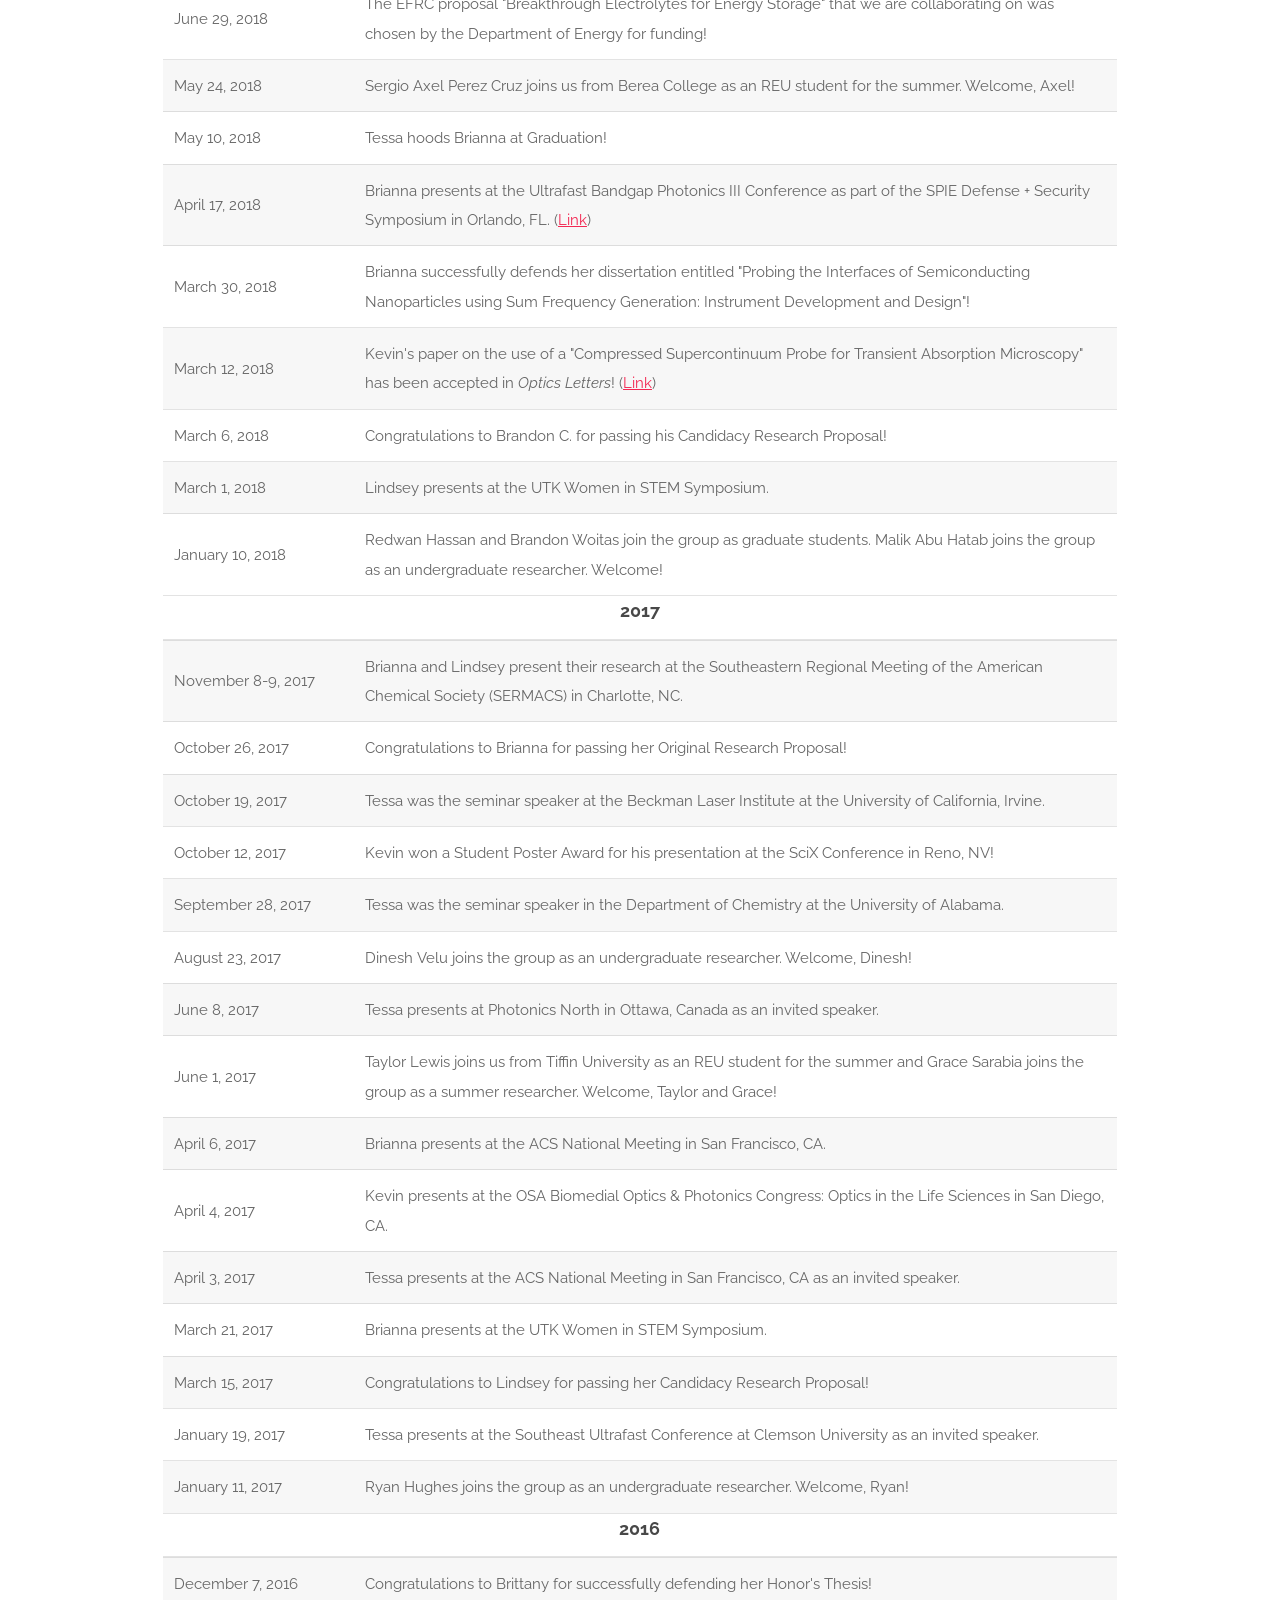
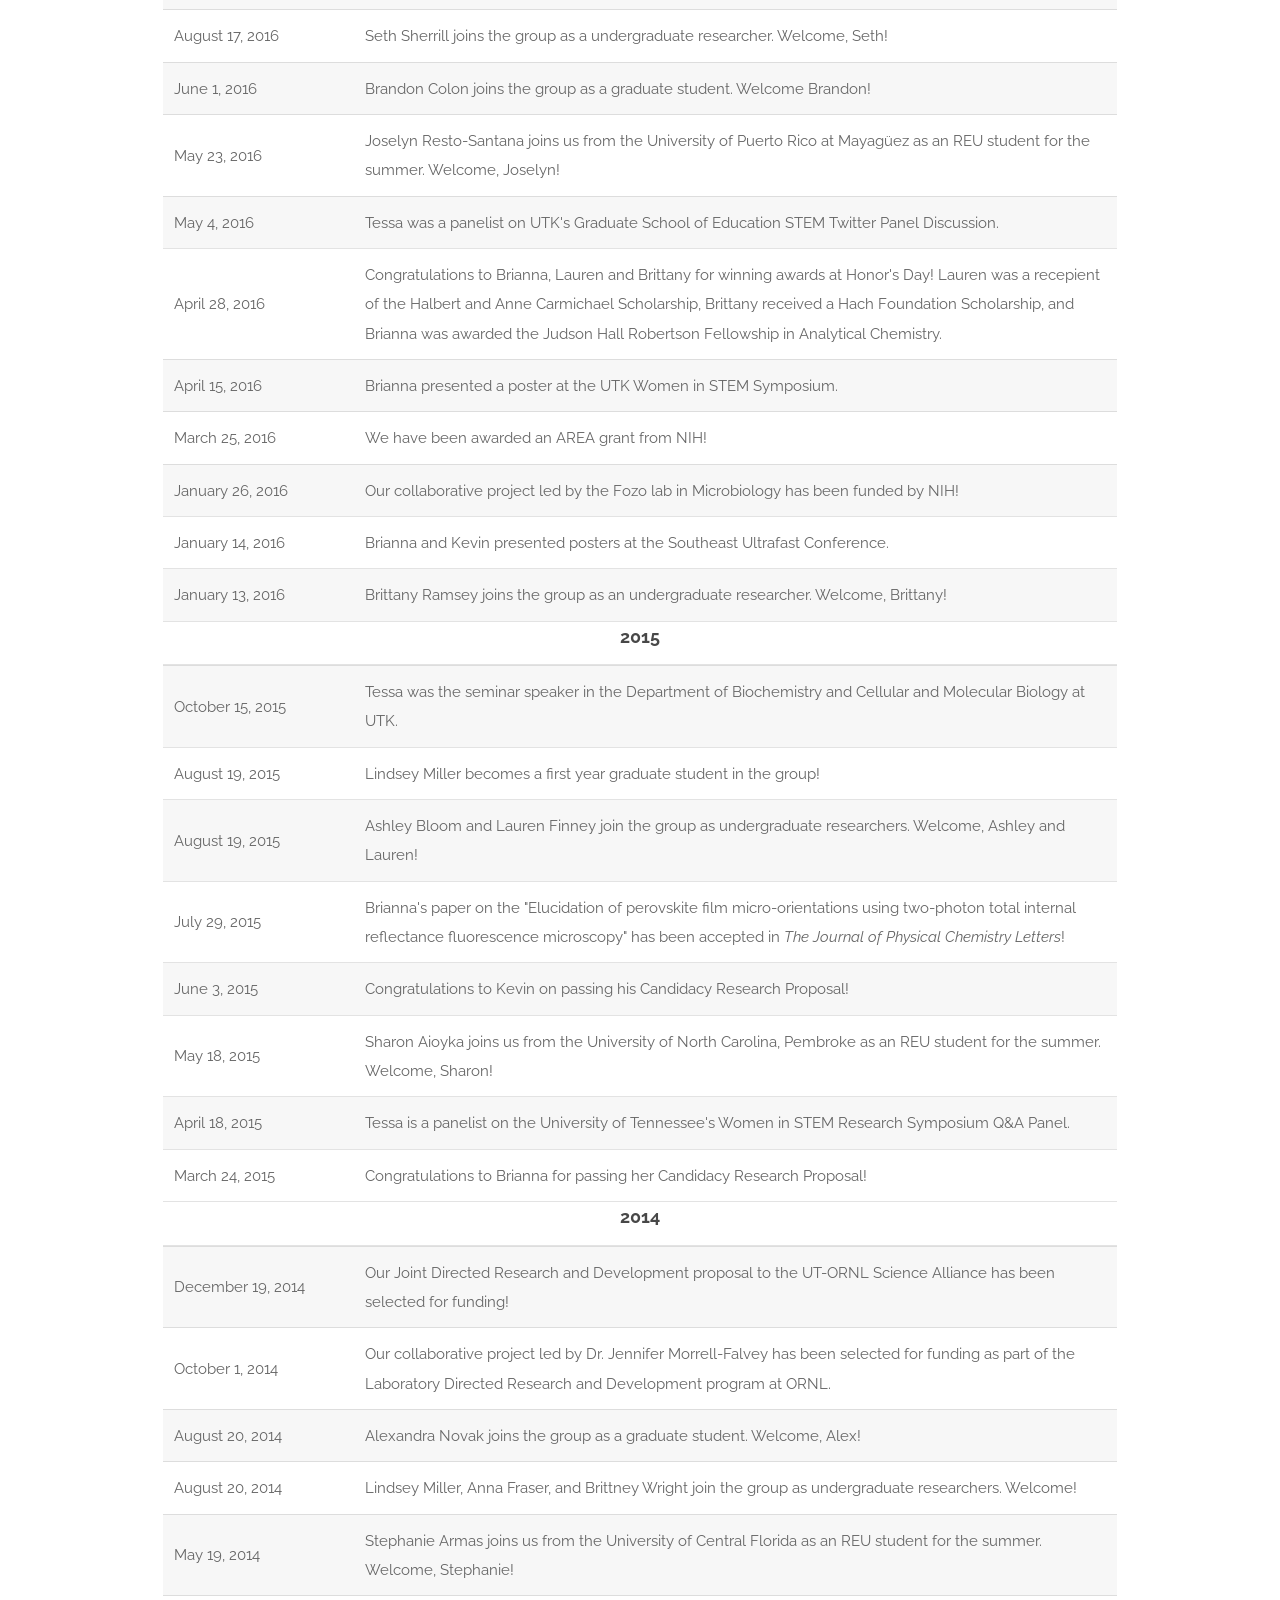
==== commit d3b40701: "Add Victoria Lisena to people page and news Co-Authored-By: Claude Opus 5.5 <noreply@anthropic.com>" ====
--- a/news.html
+++ b/news.html
@@ -128,6 +128,11 @@
 		  <tr>
 			<td>February 12, 2026</td>
 			<td>Tessa gives an invited presentation "Second Harmonic Investigations of Bacterial Membrane Complexity" in the Department of Chemistry at Berea College.</td>
+		</tr>
+
+		  <tr>
+			<td>January 20, 2026</td>
+			<td>Victoria Lisena joins the group as an undergraduate researcher. Welcome, Victoria!</td>
 		</tr>
 
 		  </tbody>
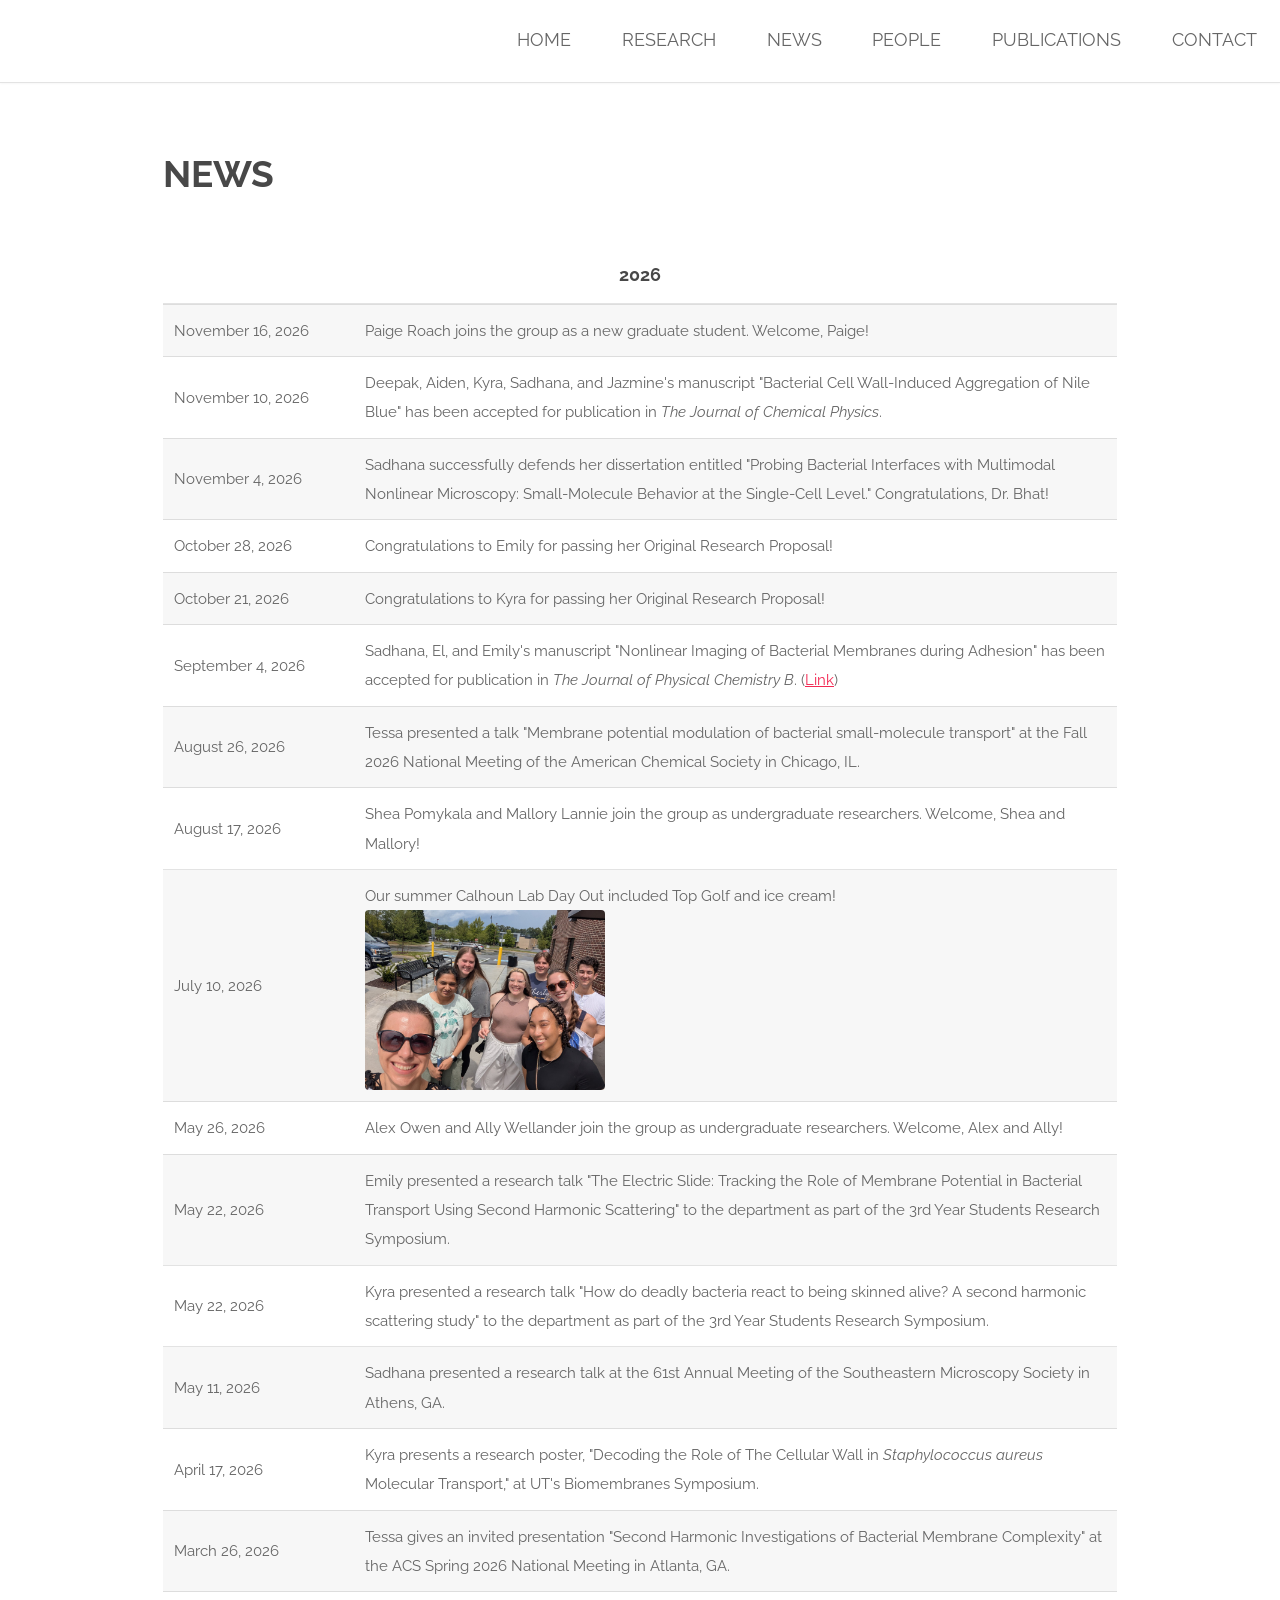
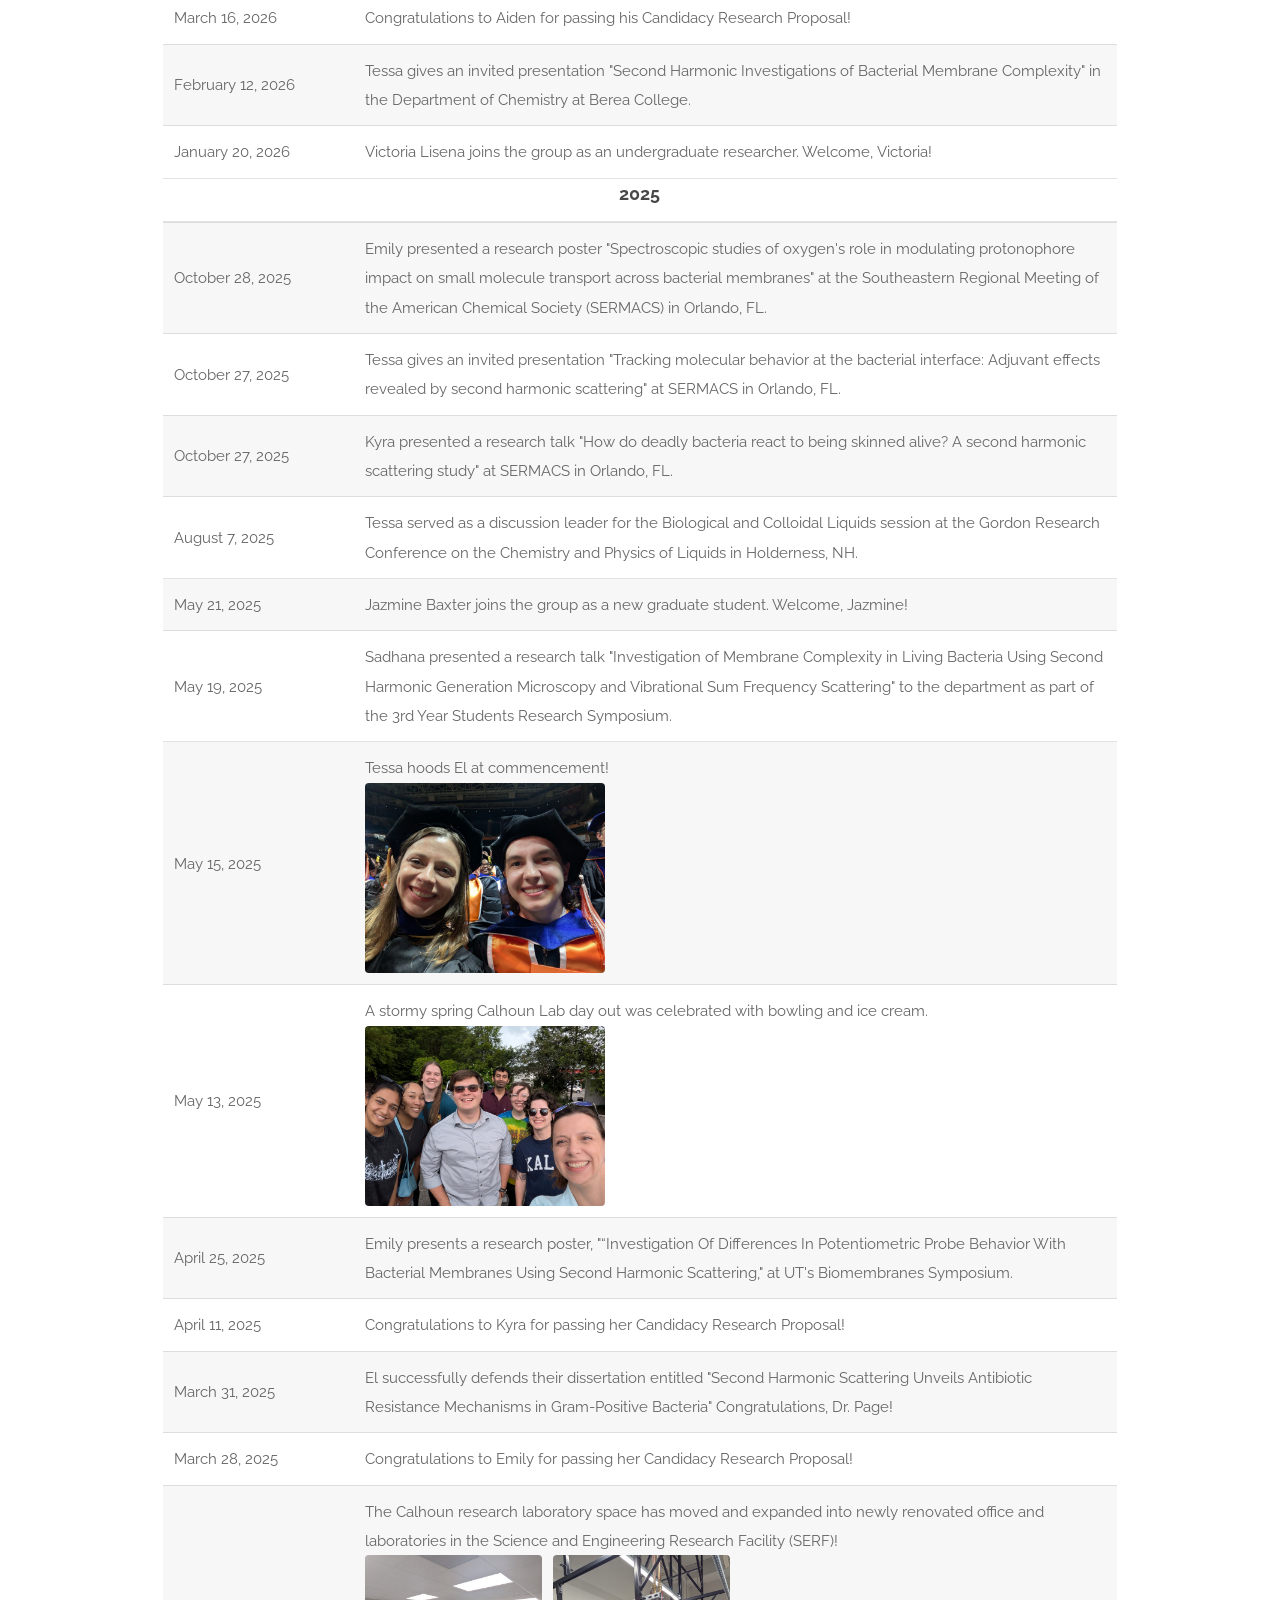
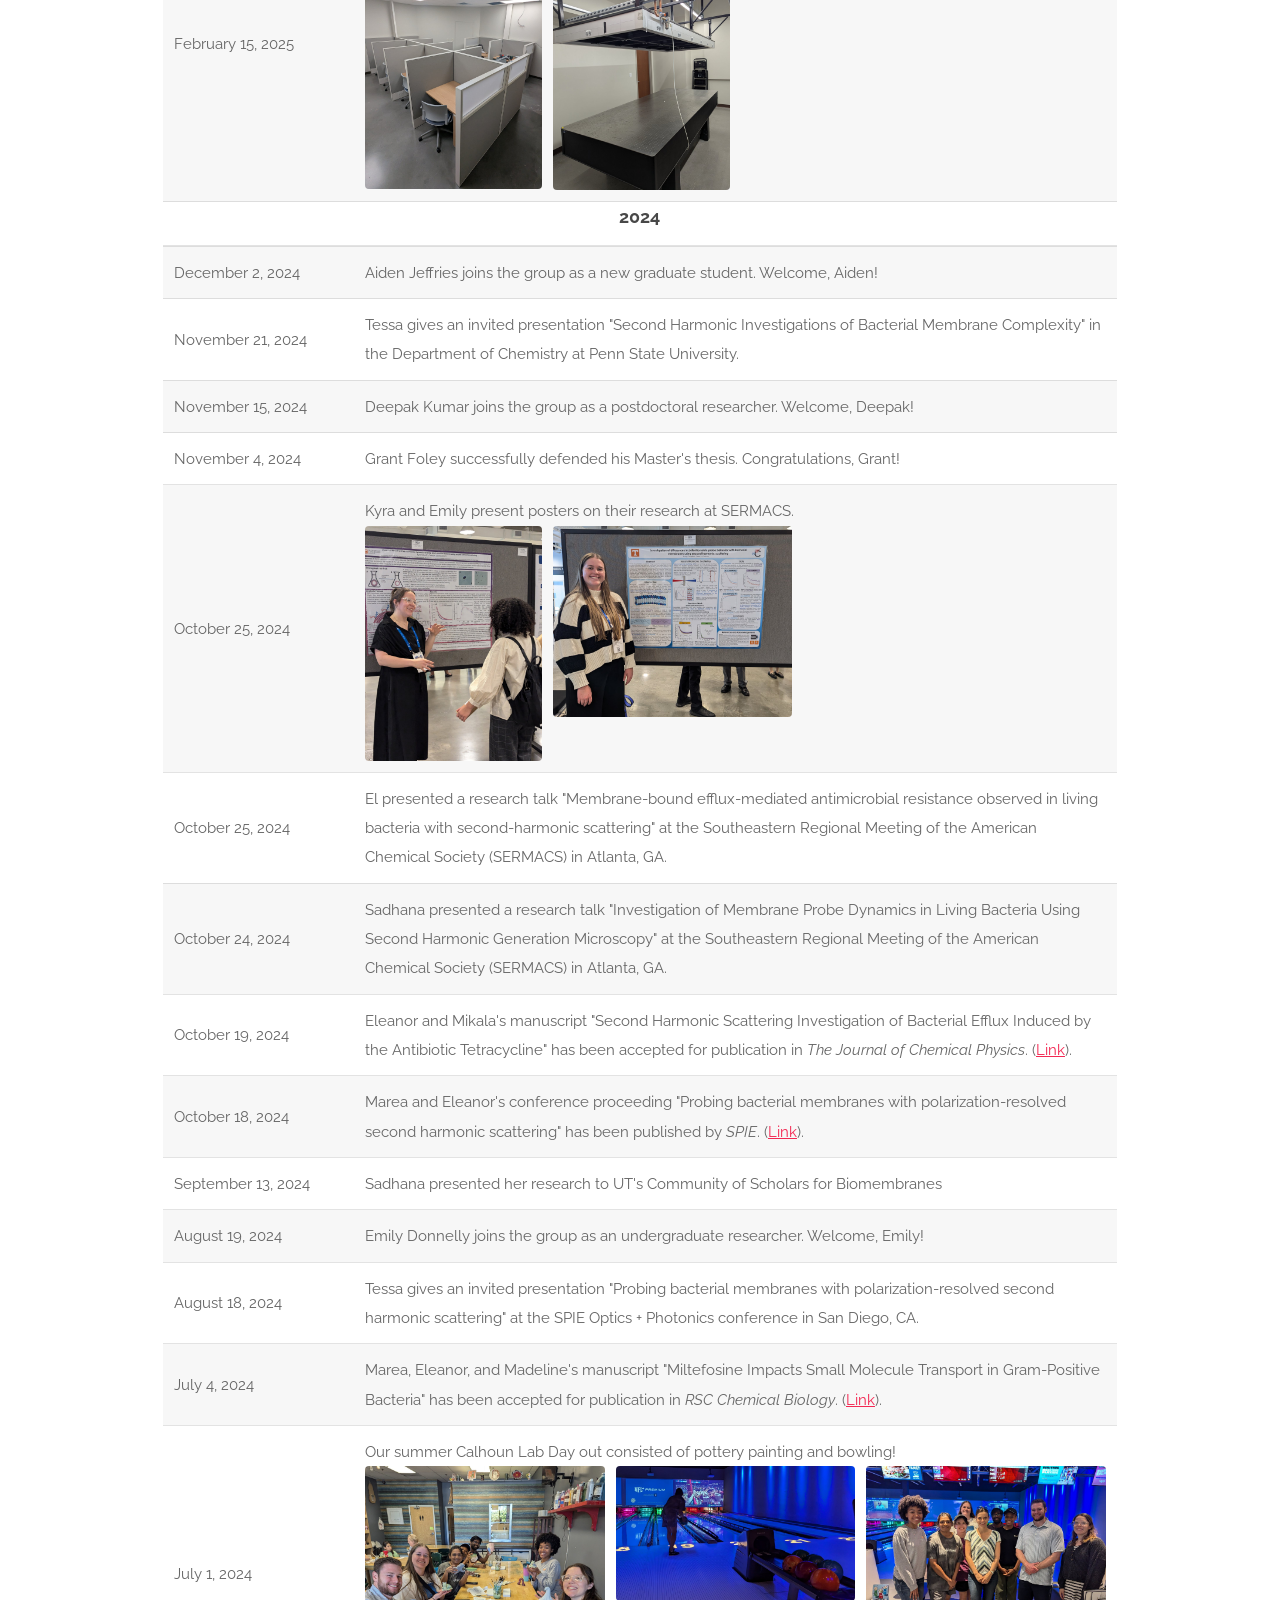
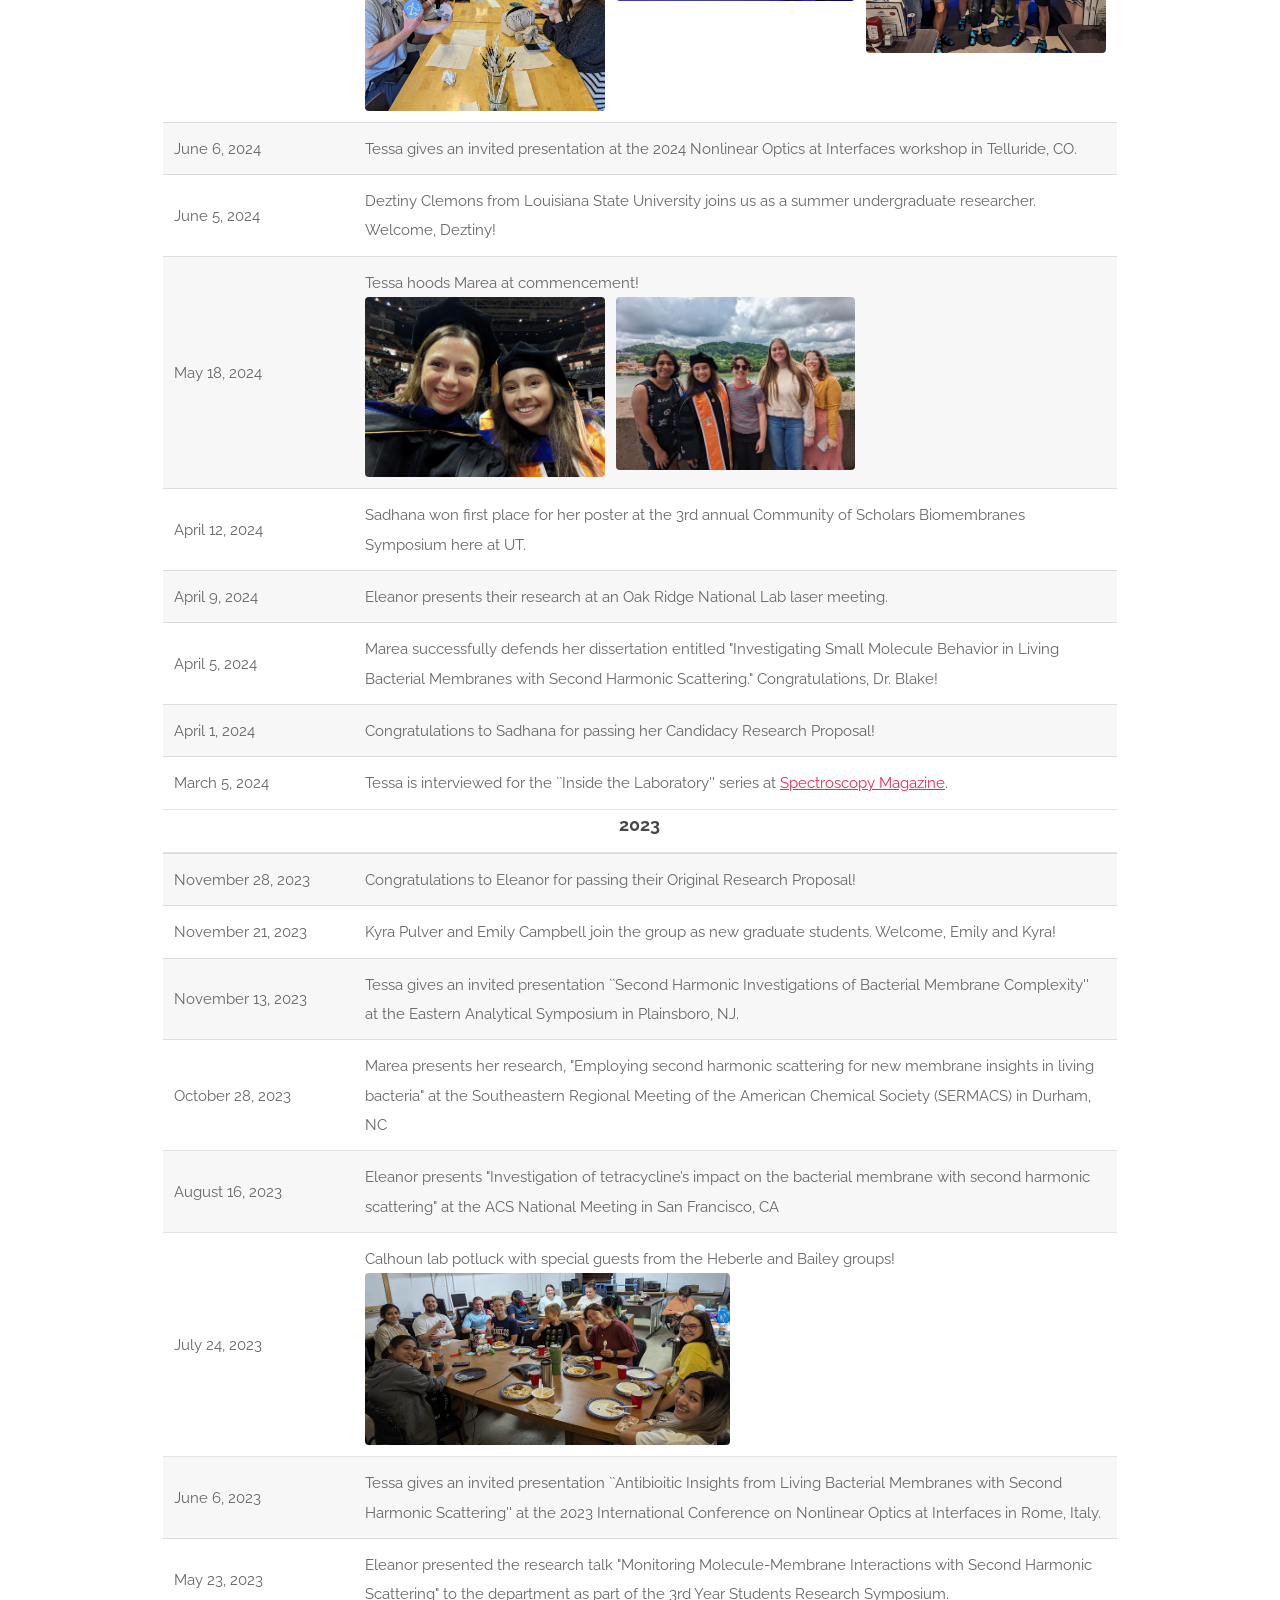
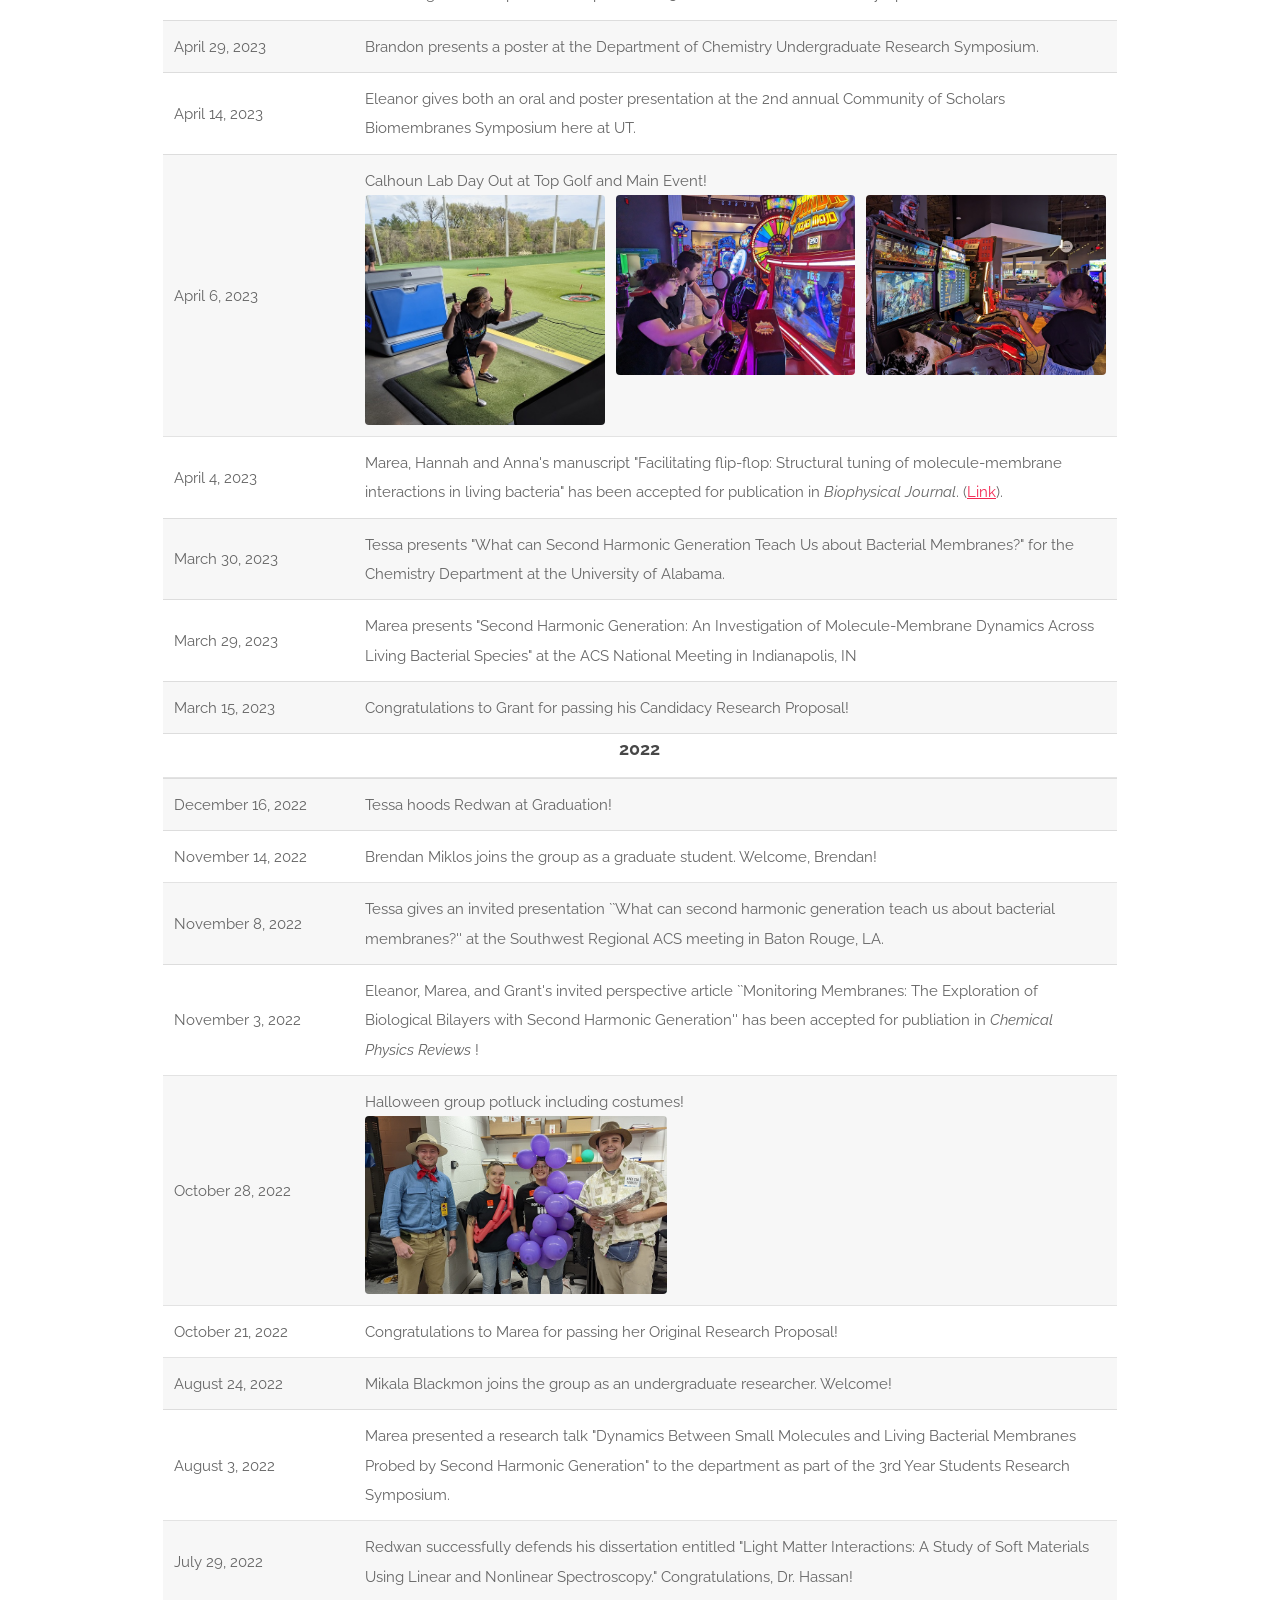
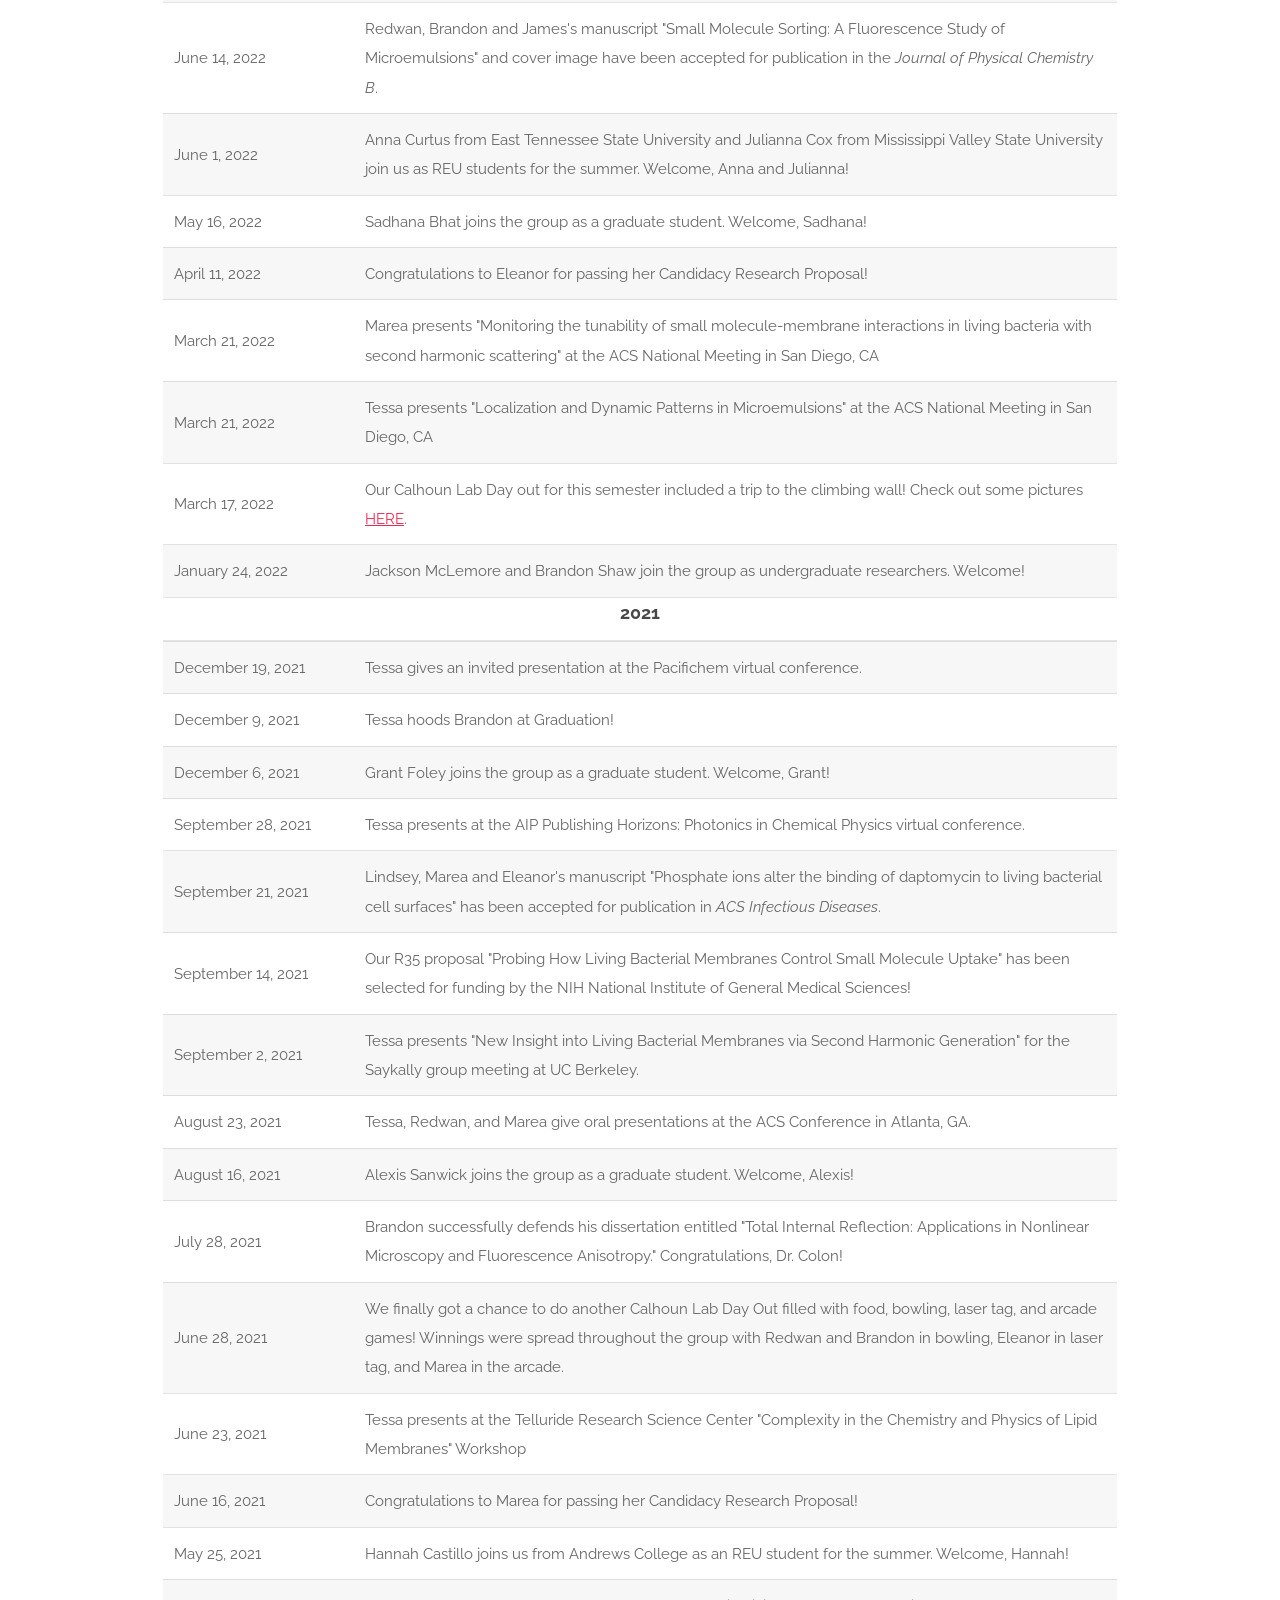
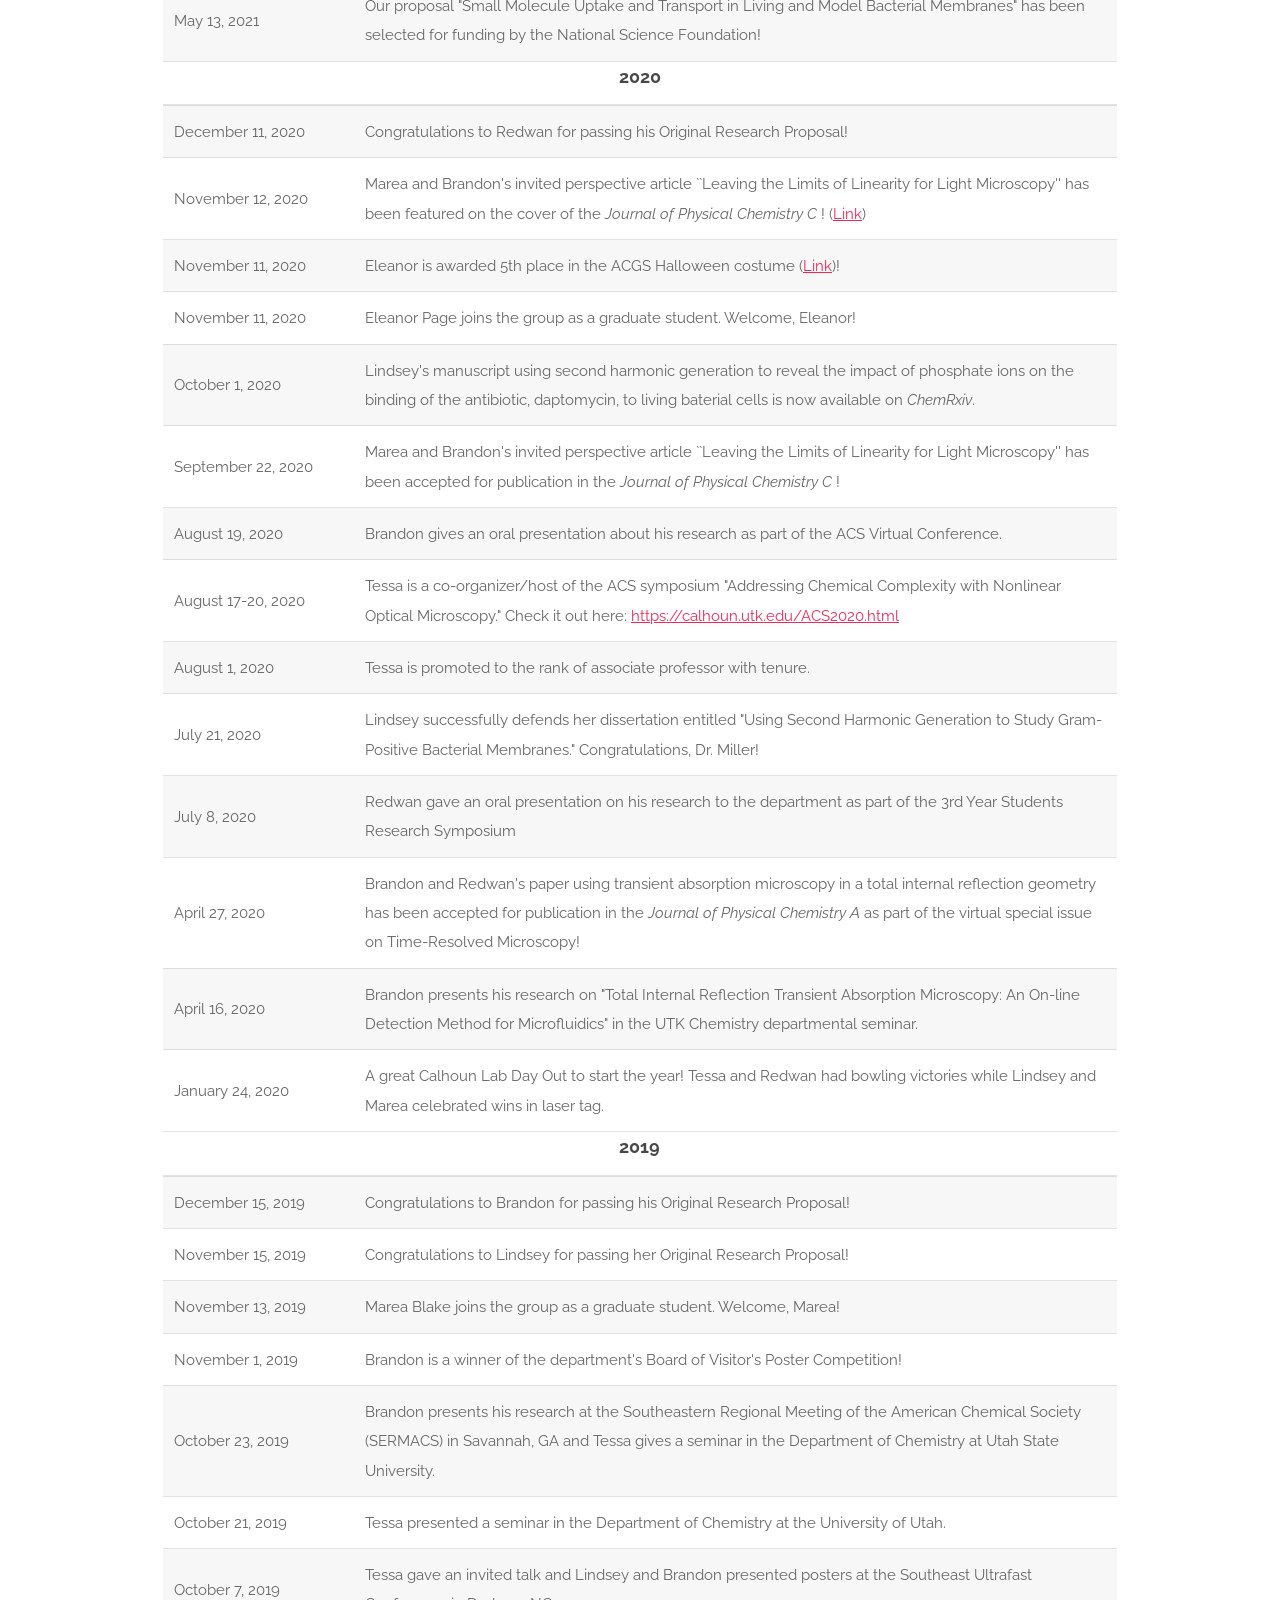
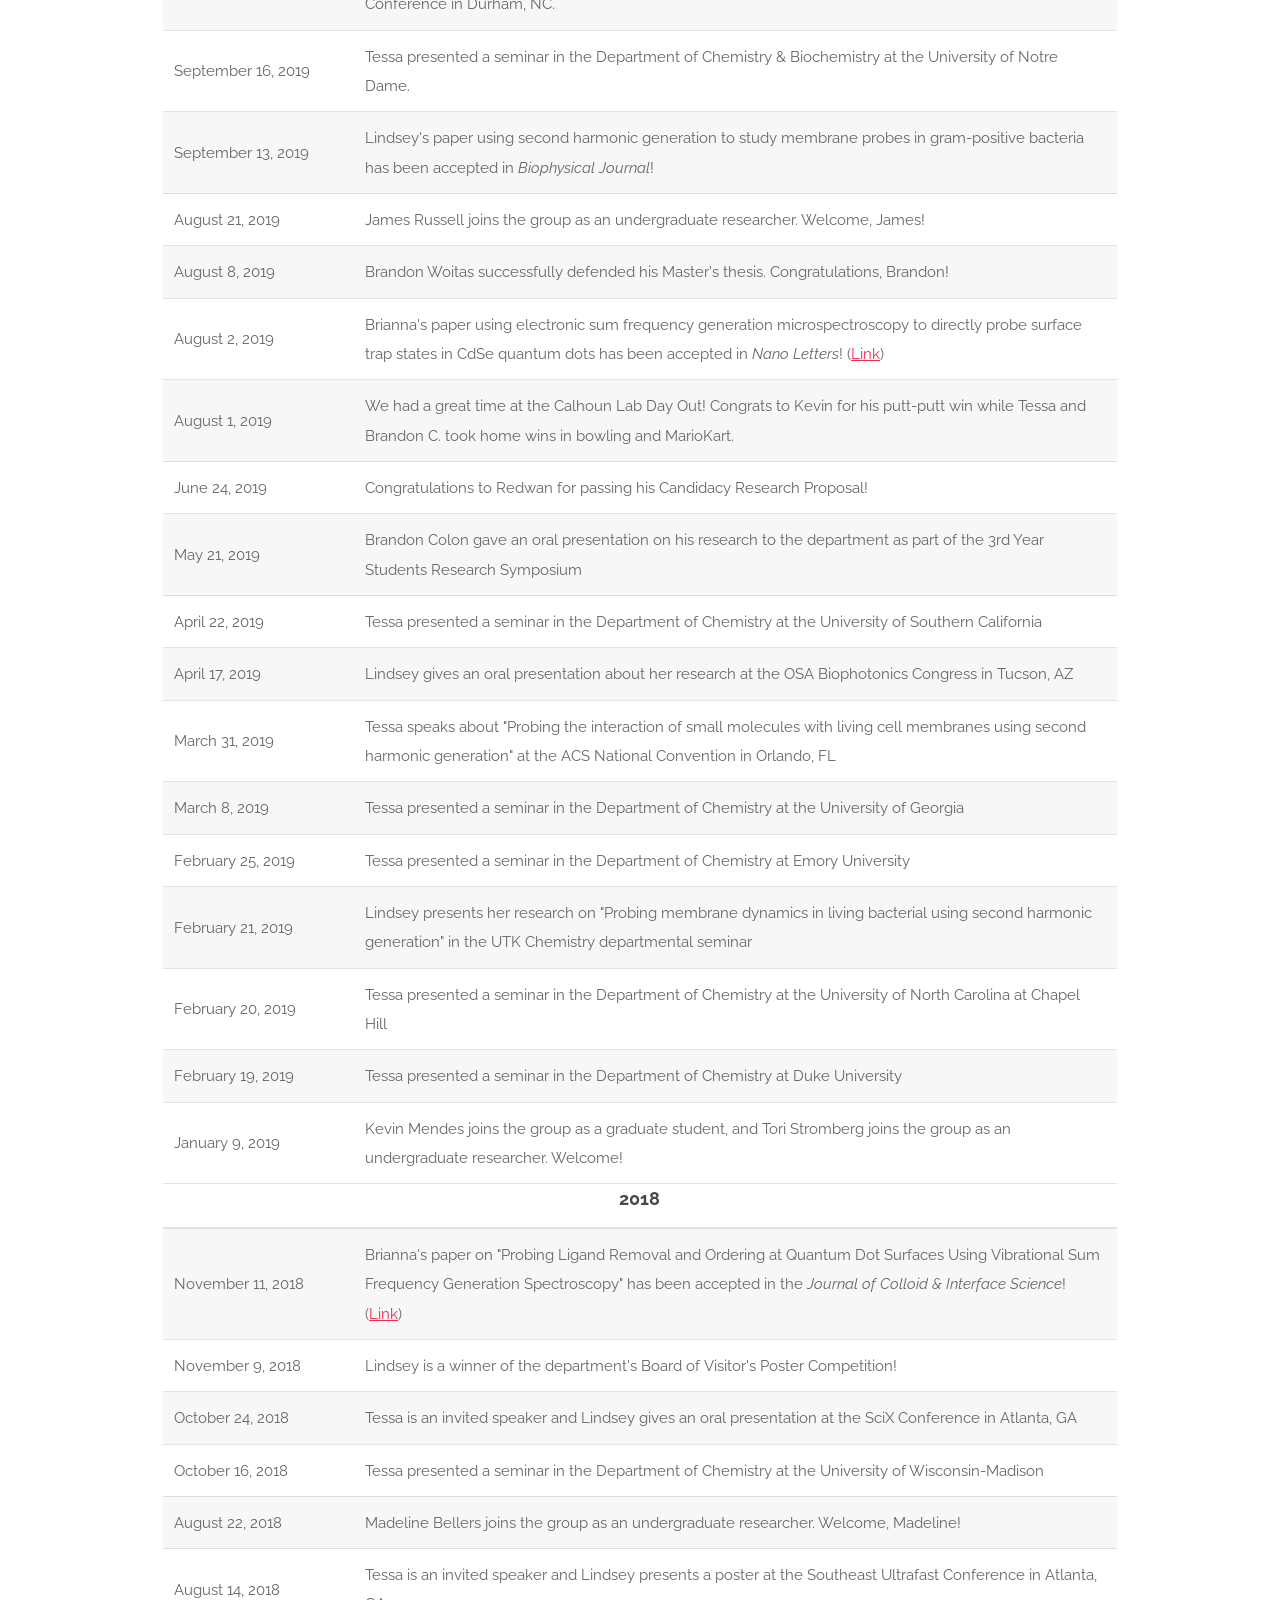
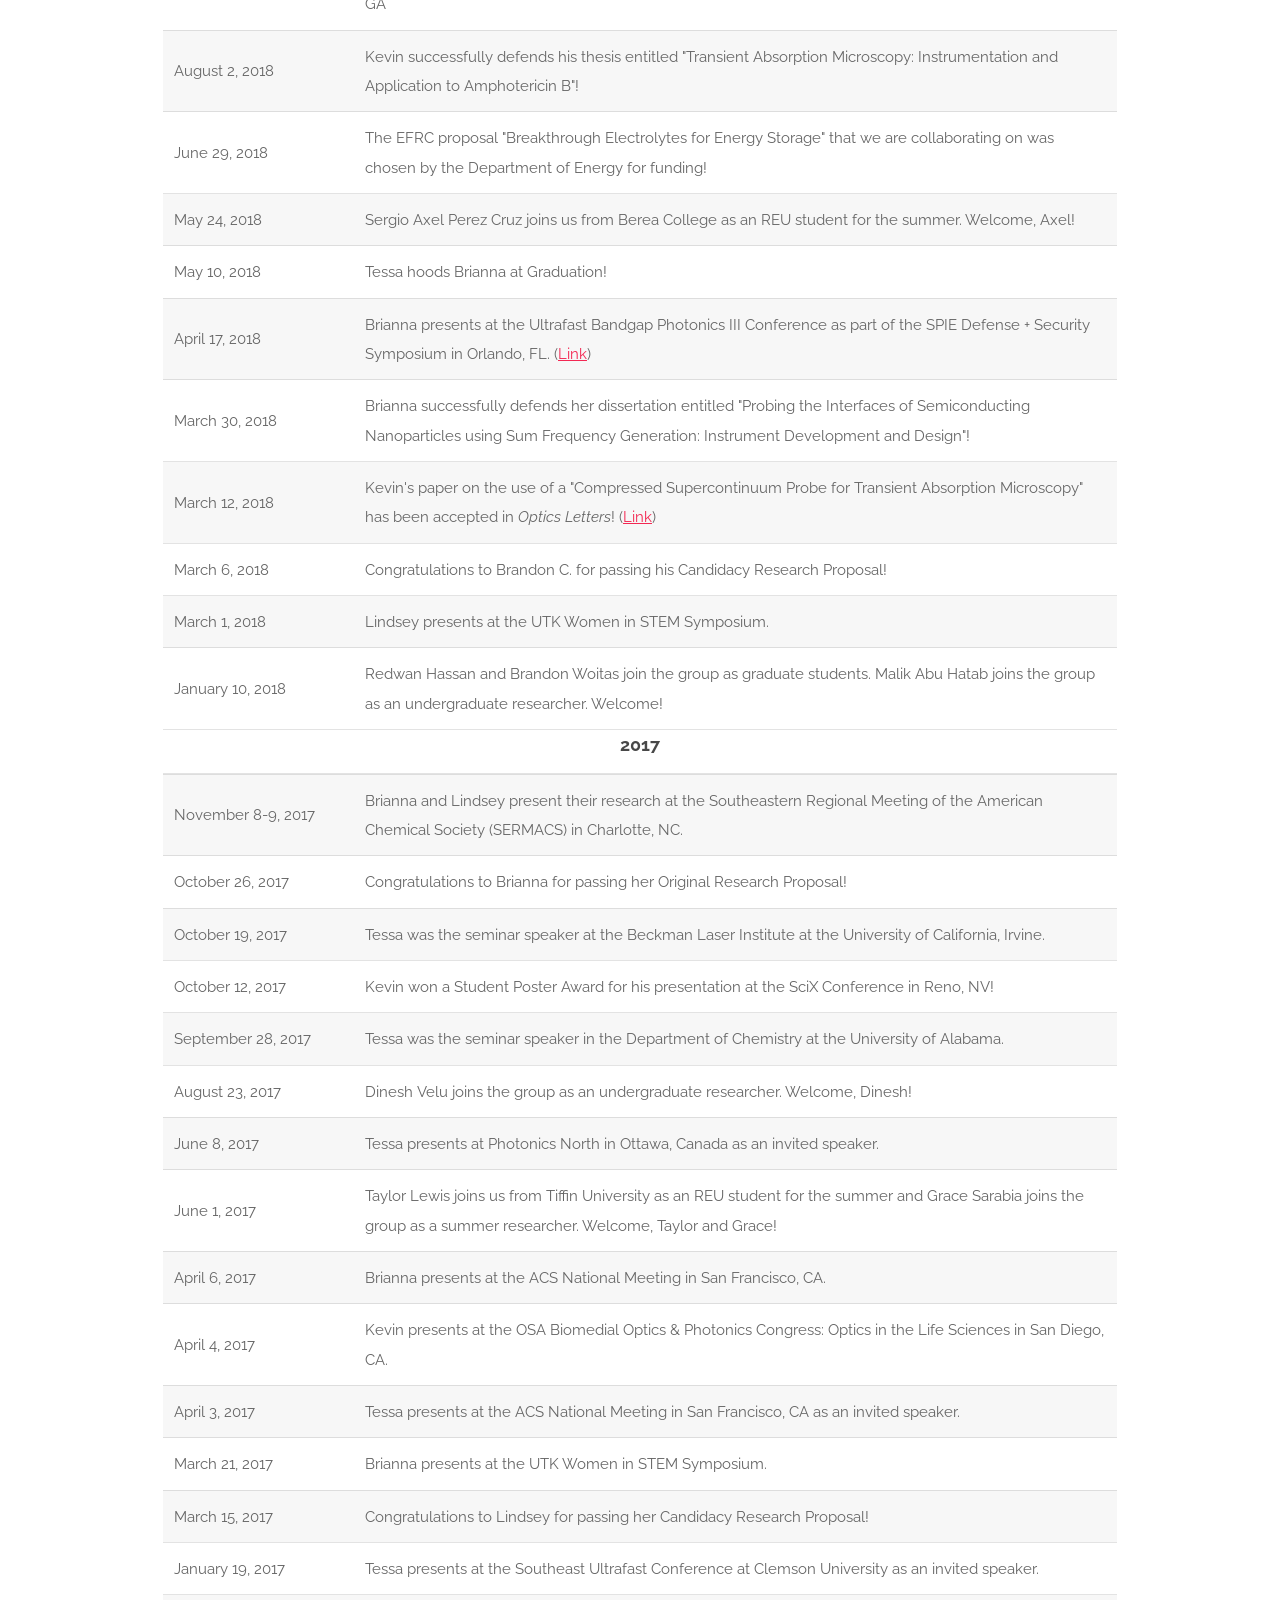
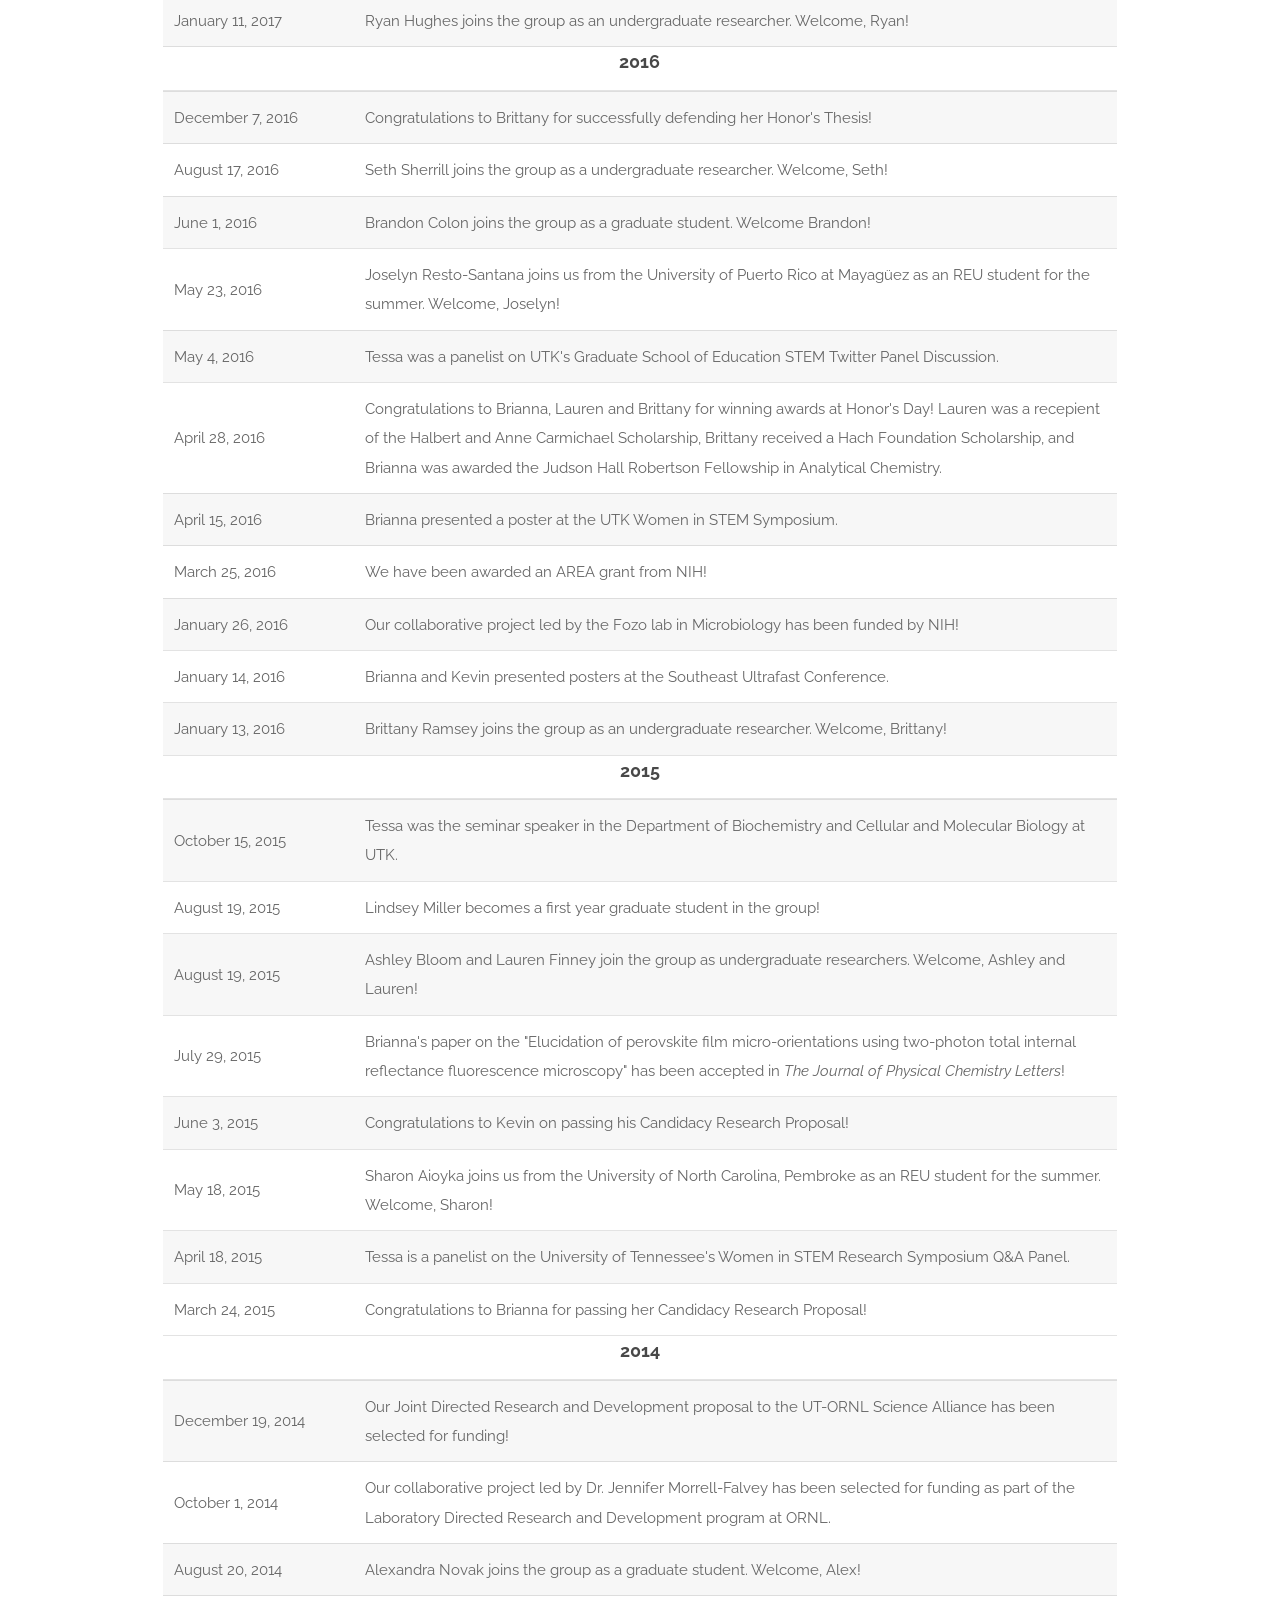
==== commit b203773a: "Add summer and fall 2026 undergraduate researchers to news Co-Authored-By: Claude Opus 5.5 <noreply@" ====
--- a/news.html
+++ b/news.html
@@ -87,12 +87,22 @@
 		</tr>
 
 		  <tr>
+			<td>August 17, 2026</td>
+			<td>Shea Pomykala and Mallory Lannie join the group as undergraduate researchers. Welcome, Shea and Mallory!</td>
+		</tr>
+
+		  <tr>
 			<td>July 10, 2026</td>
 			<td>Our summer Calhoun Lab Day Out included Top Golf and ice cream!
 			<div class="row 50% uniform">
 			  <div class="4u$"><span class="image fit"><img src="images/lab_outing2026.jpg" alt="Calhoun Lab members at the July 2026 lab day out" /></span></div>
 				  </div>
 			</td>
+		</tr>
+
+		  <tr>
+			<td>May 26, 2026</td>
+			<td>Alex Owen and Ally Wellander join the group as undergraduate researchers. Welcome, Alex and Ally!</td>
 		</tr>
 
 		  <tr>
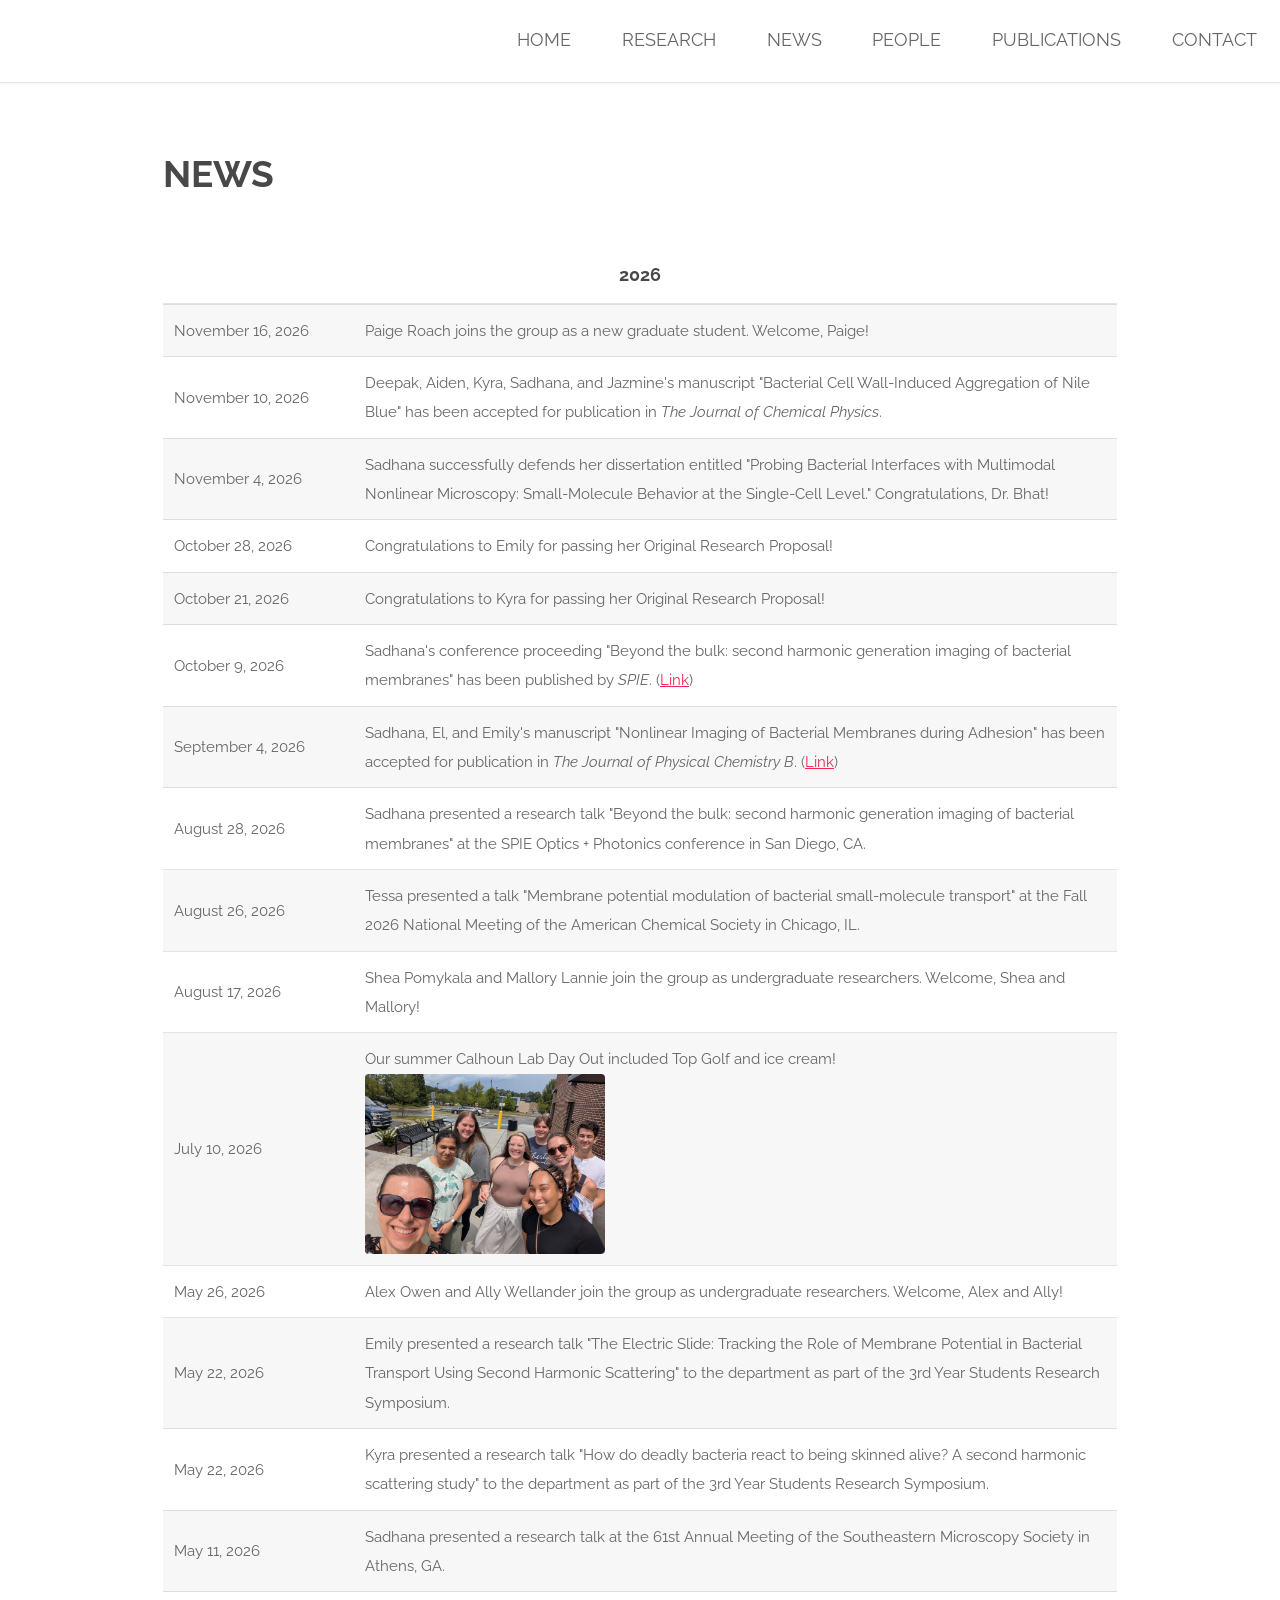
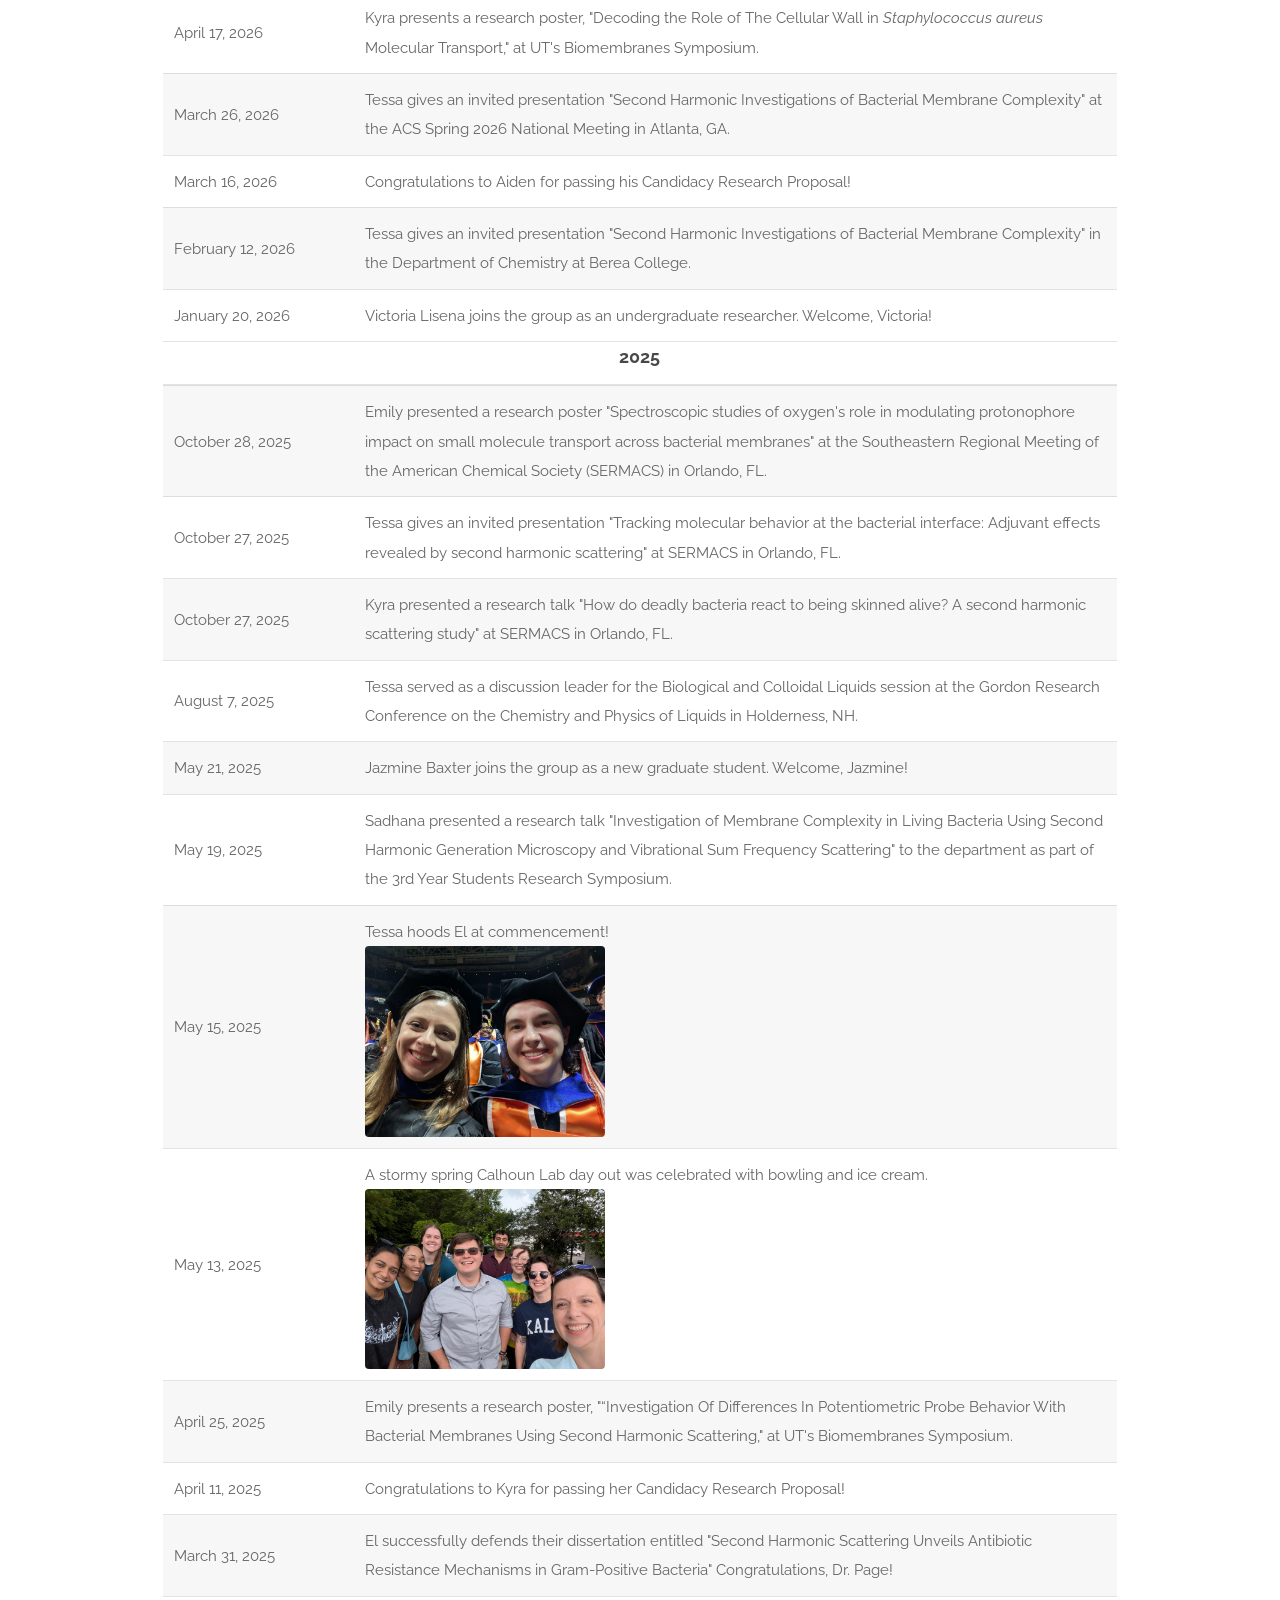
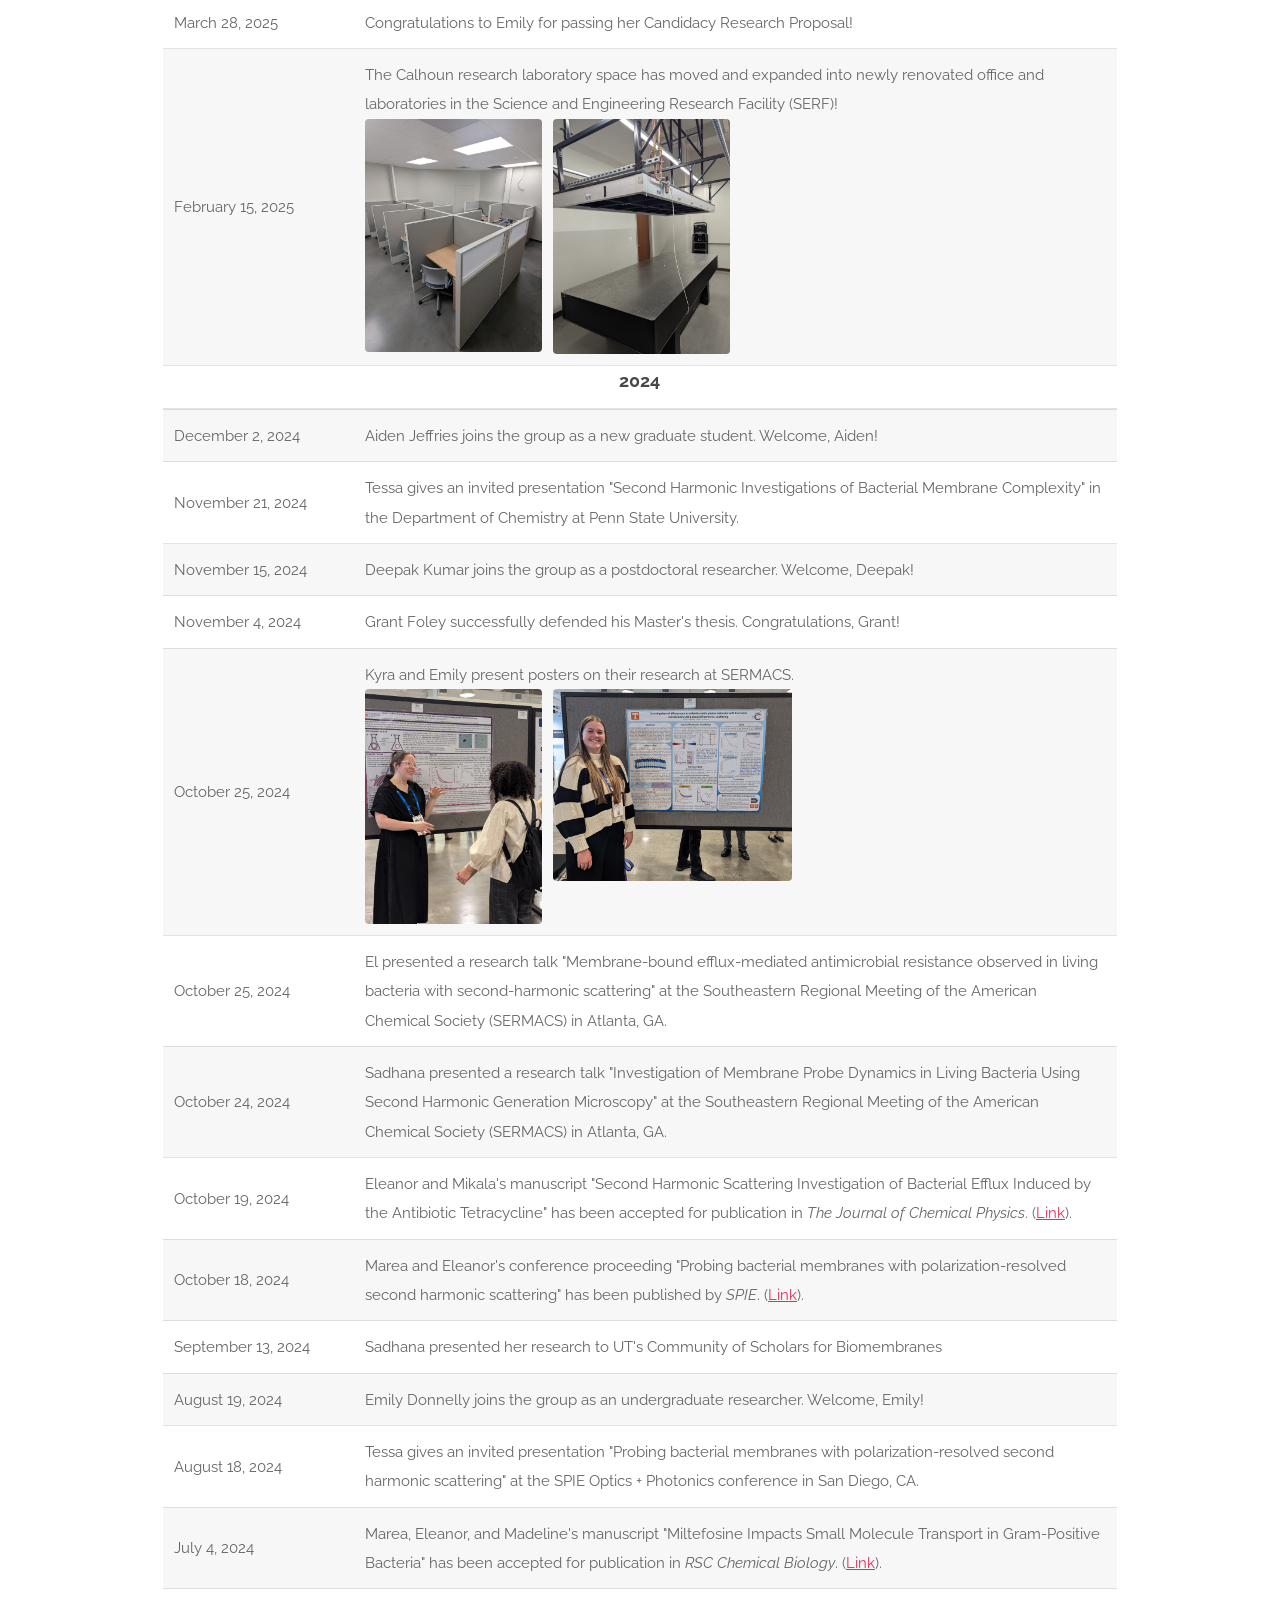
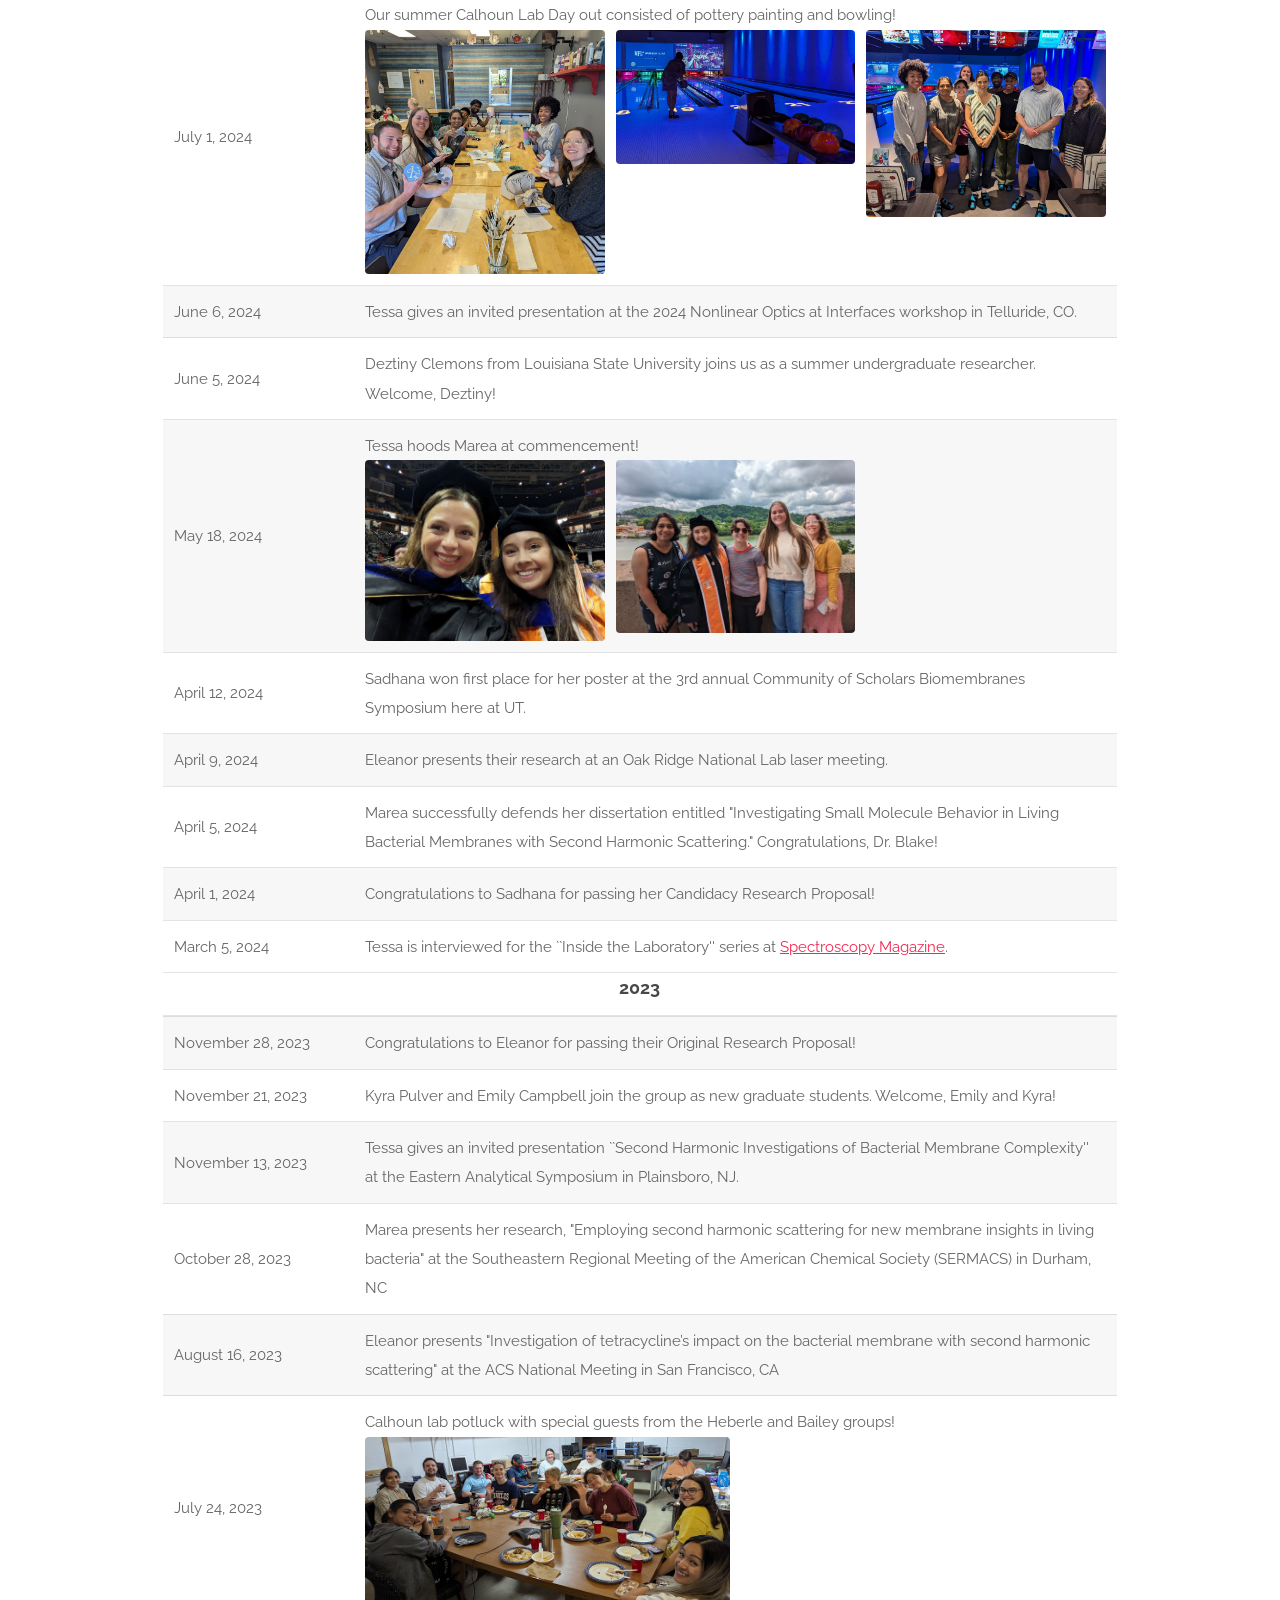
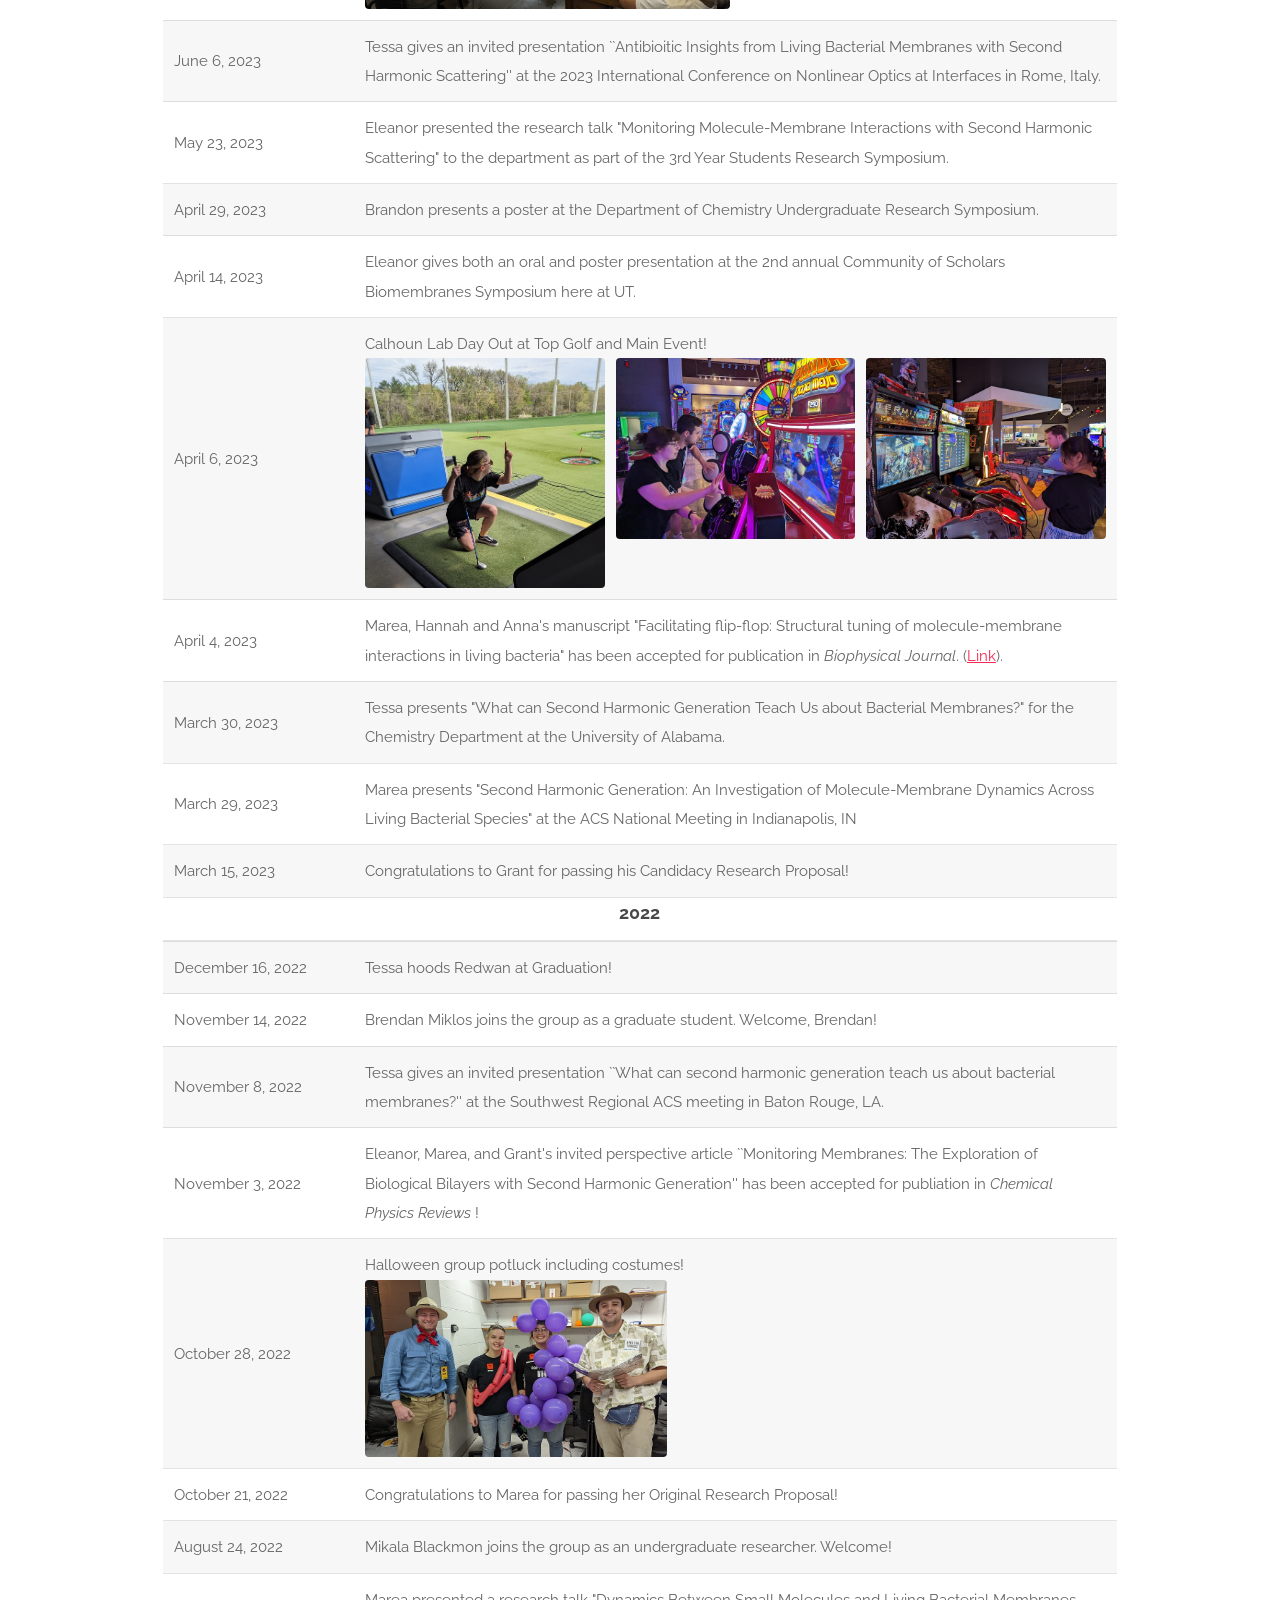
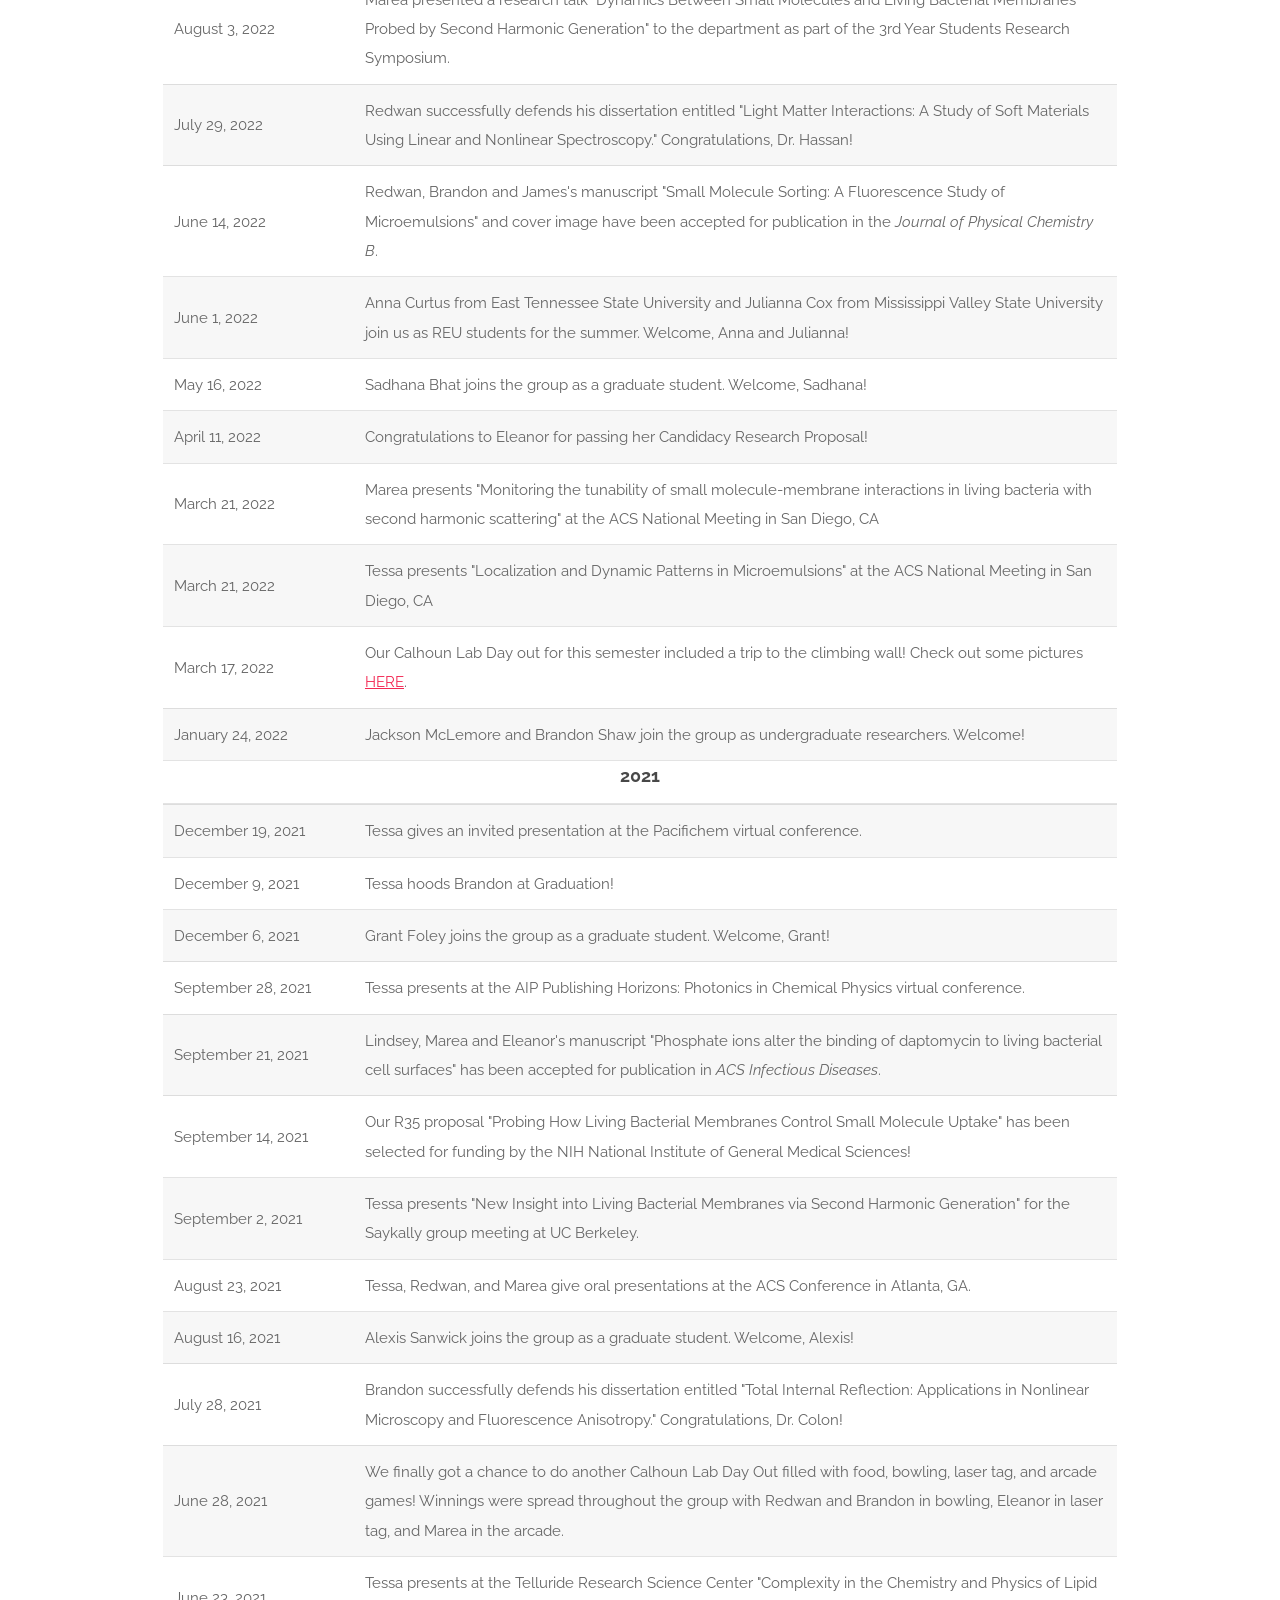
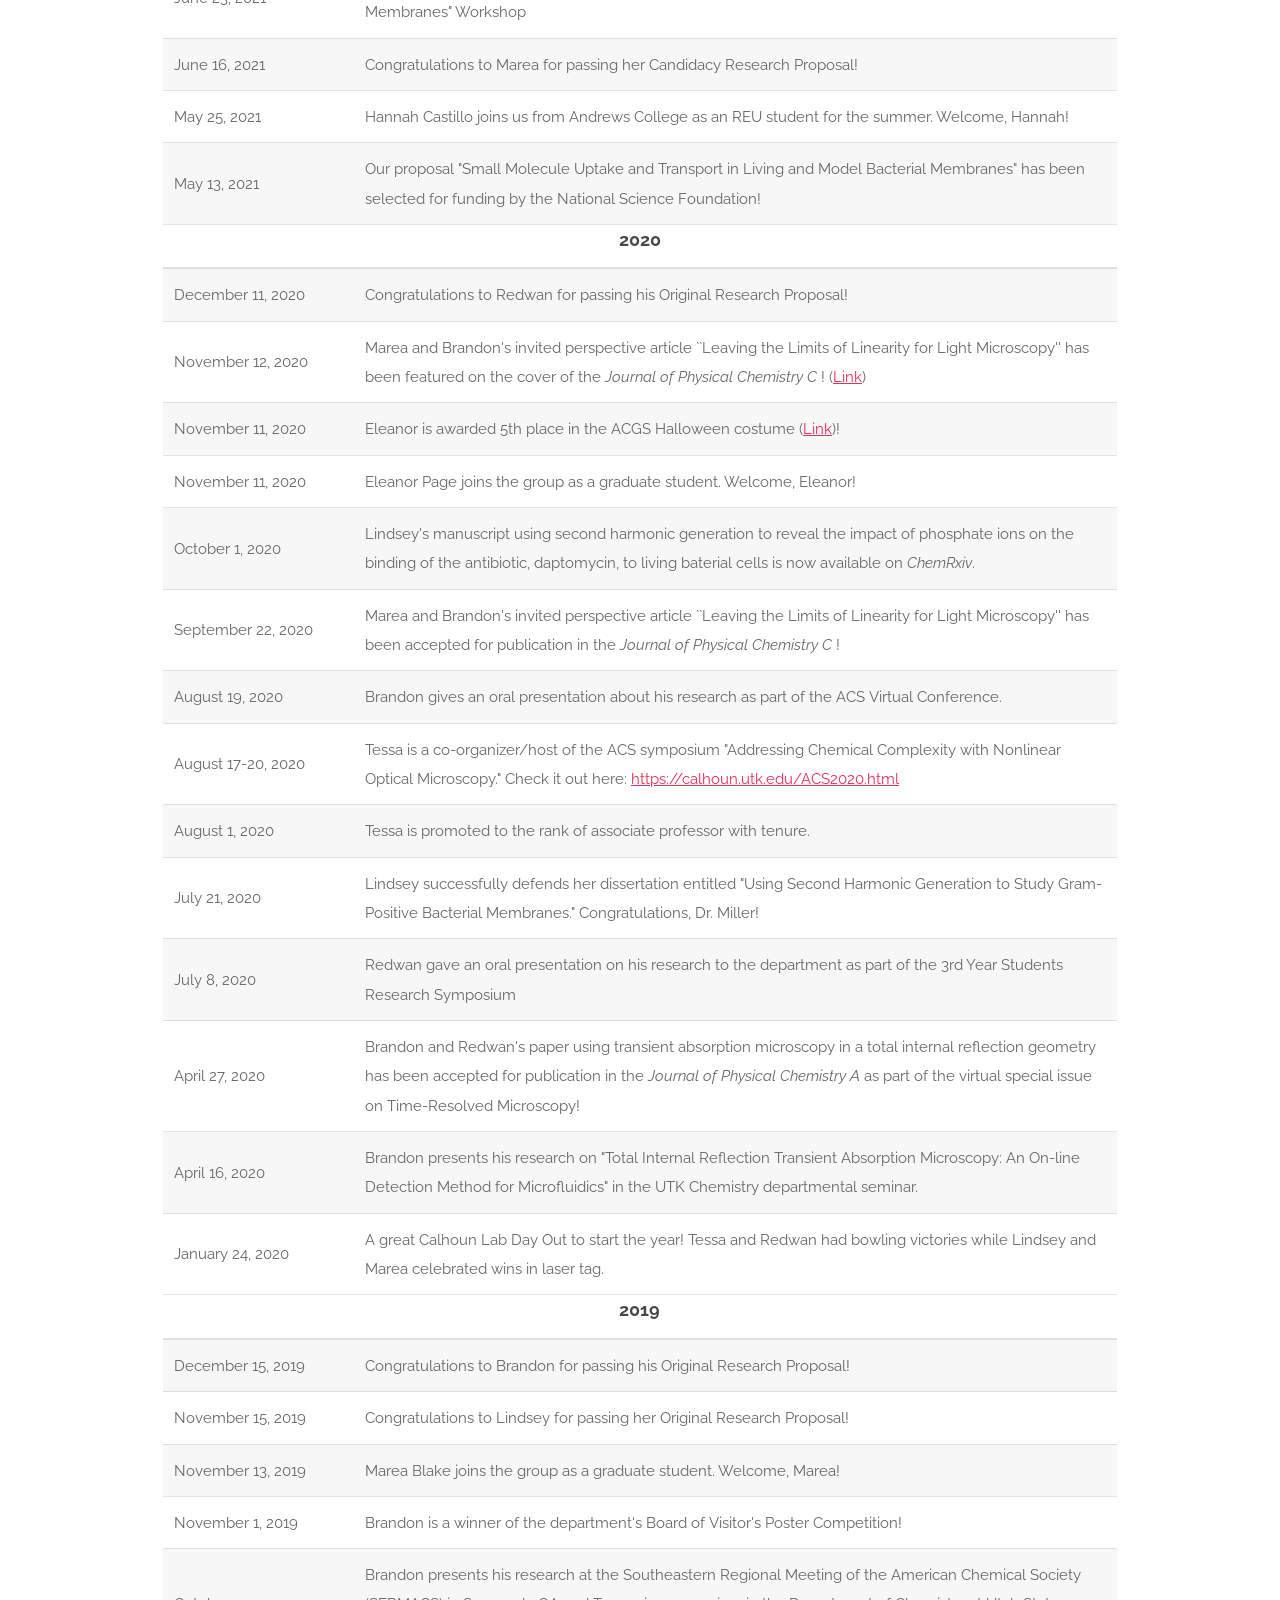
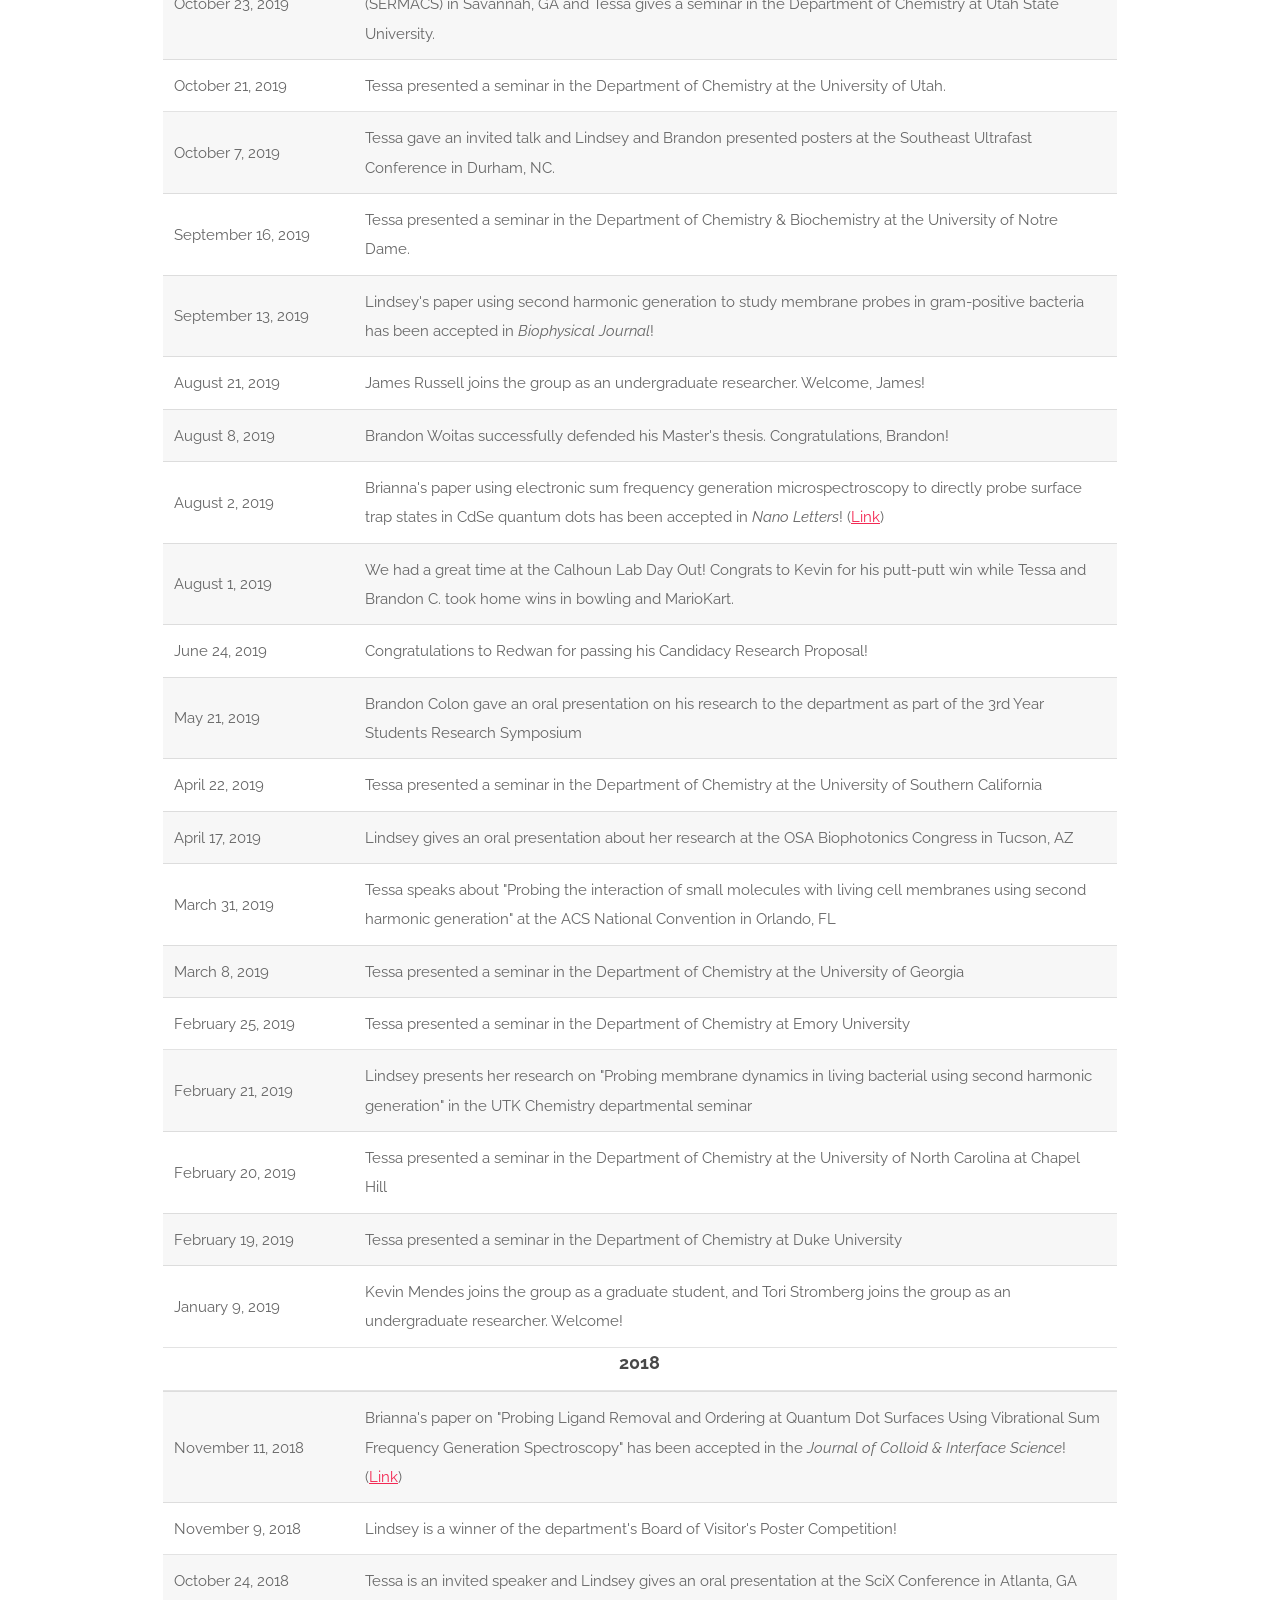
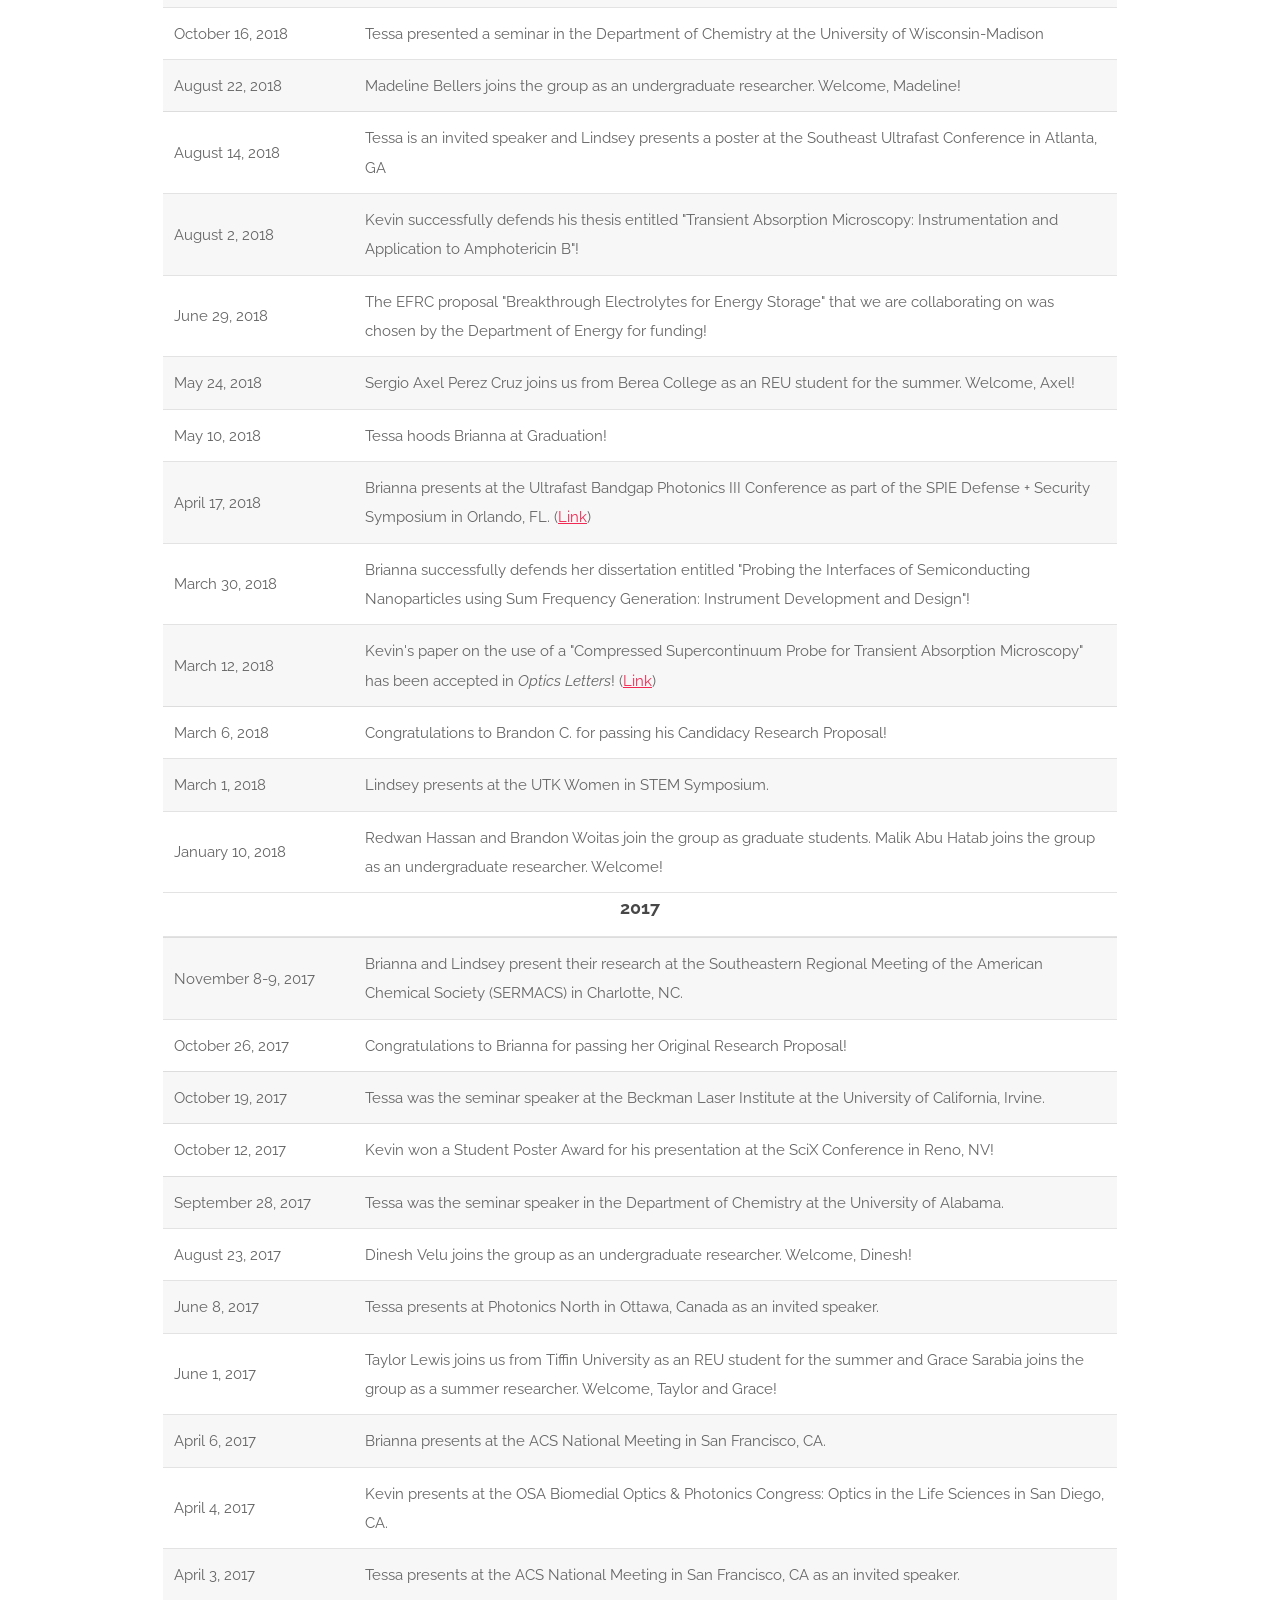
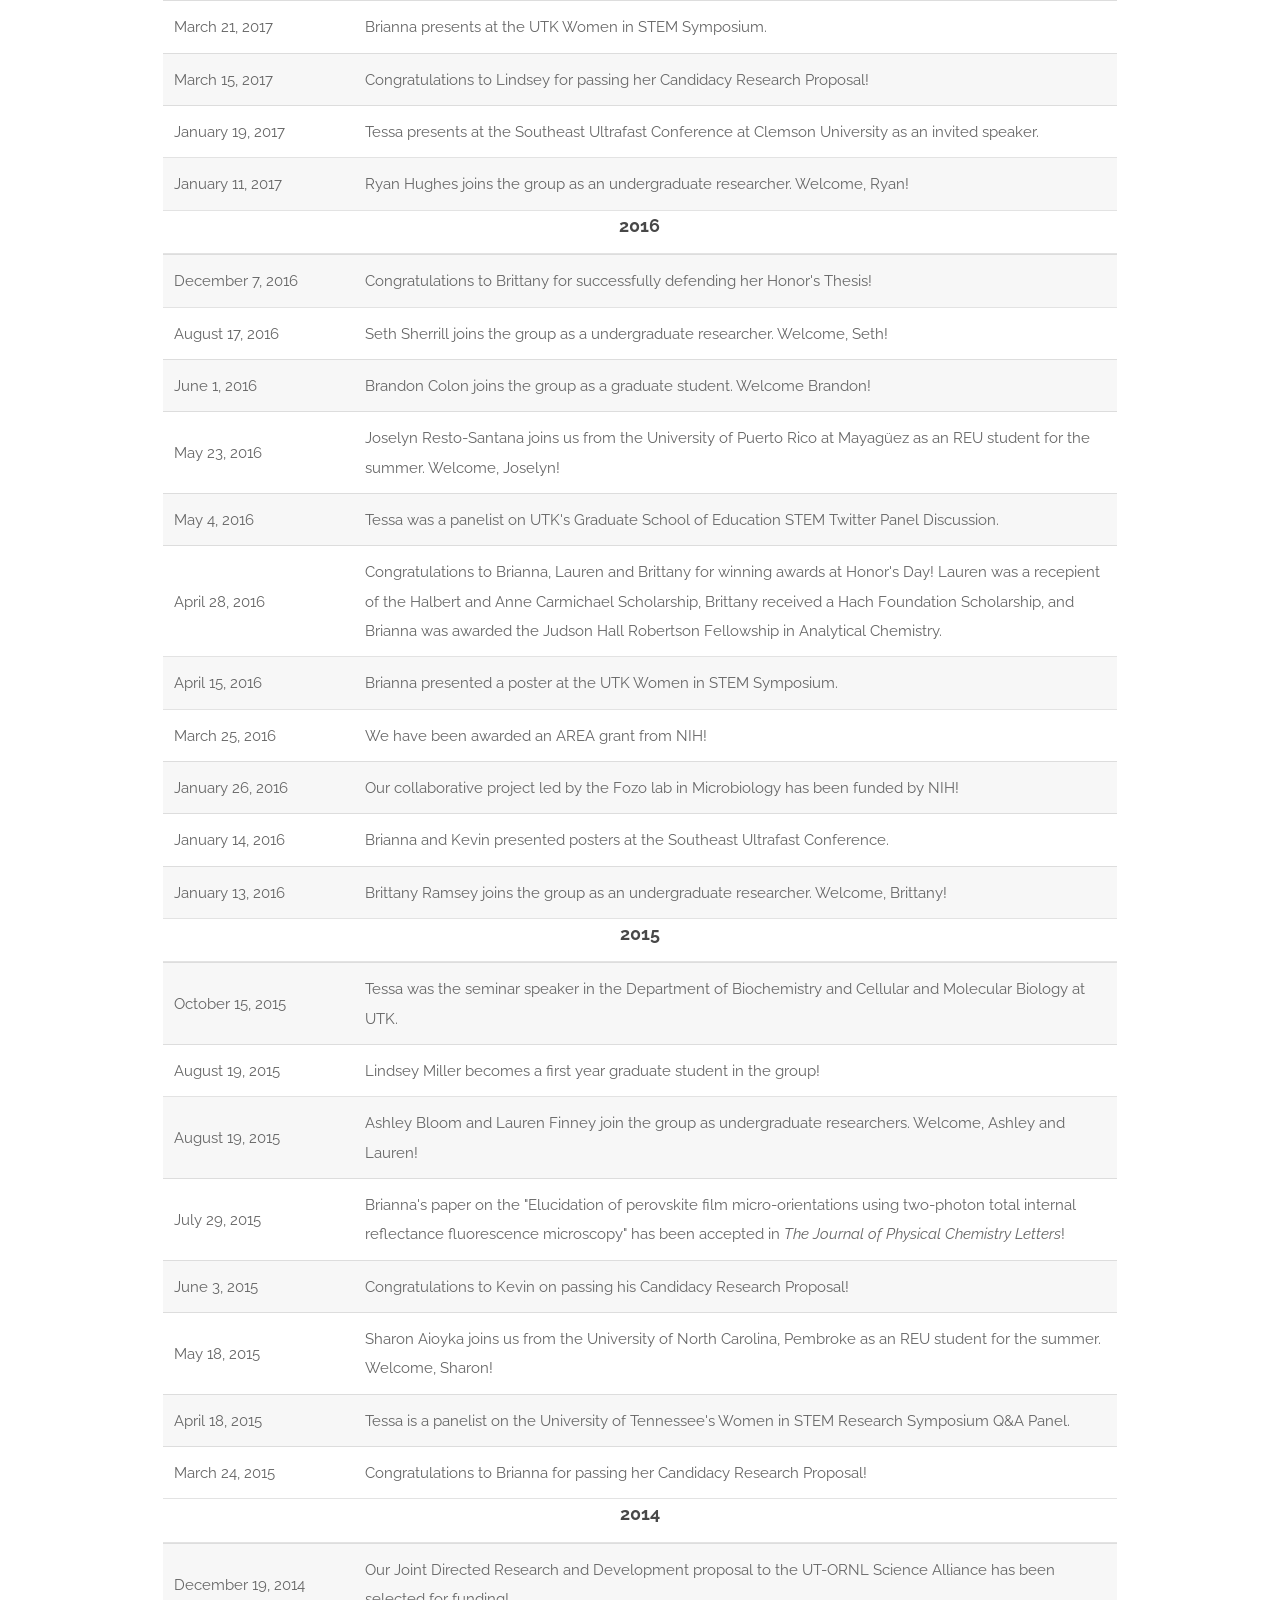
==== commit d005e475: "Add Sadhana's SPIE talk and proceeding to news; add Allison Wellander to people page Co-Authored-By:" ====
--- a/news.html
+++ b/news.html
@@ -77,8 +77,18 @@
 		</tr>
 
 		  <tr>
+			<td>October 9, 2026</td>
+			<td>Sadhana's conference proceeding "Beyond the bulk: second harmonic generation imaging of bacterial membranes" has been published by <i>SPIE</i>. (<a href="https://doi.org/10.1117/12.3113017" target="_blank">Link</a>)</td>
+		</tr>
+
+		  <tr>
 			<td>September 4, 2026</td>
 			<td>Sadhana, El, and Emily's manuscript "Nonlinear Imaging of Bacterial Membranes during Adhesion" has been accepted for publication in <i>The Journal of Physical Chemistry B</i>. (<a href="https://doi.org/10.1021/acs.jpcb.6c03374" target="_blank">Link</a>)</td>
+		</tr>
+
+		  <tr>
+			<td>August 28, 2026</td>
+			<td>Sadhana presented a research talk "Beyond the bulk: second harmonic generation imaging of bacterial membranes" at the SPIE Optics + Photonics conference in San Diego, CA.</td>
 		</tr>
 
 		  <tr>
